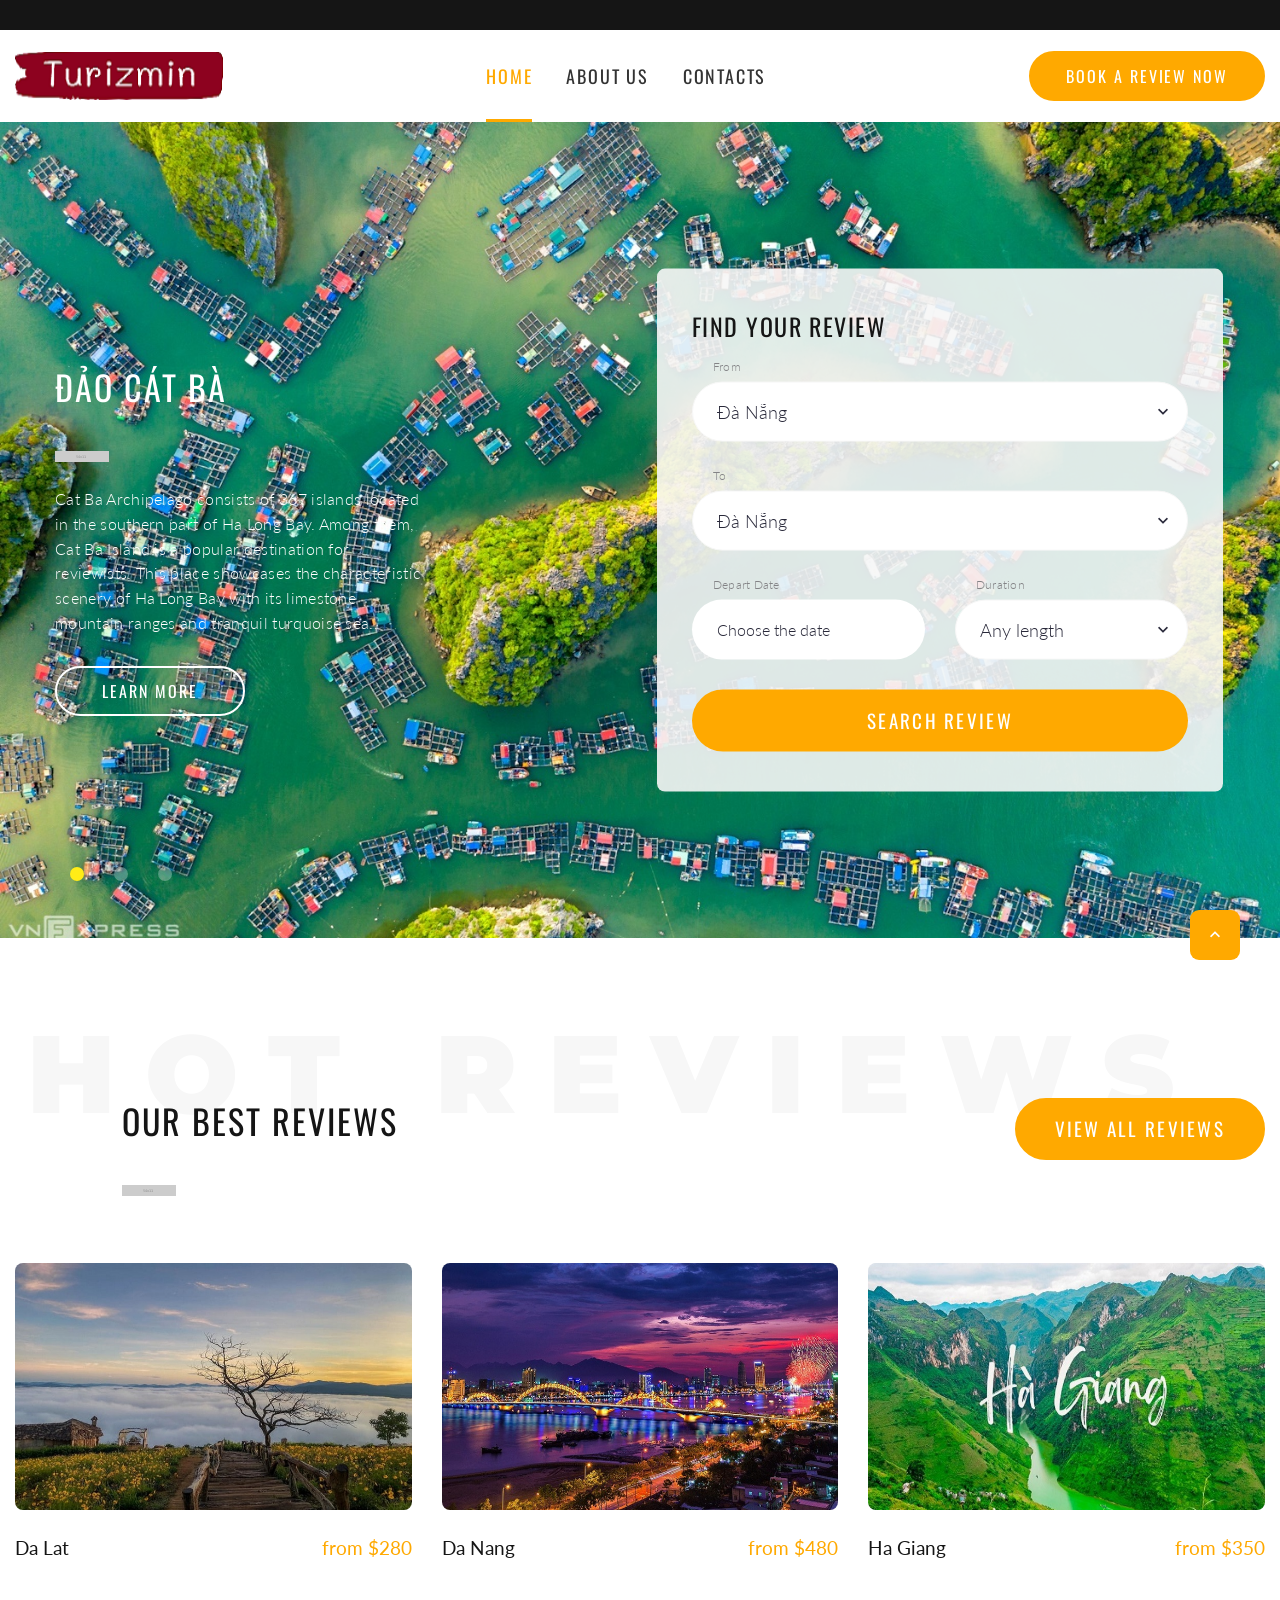
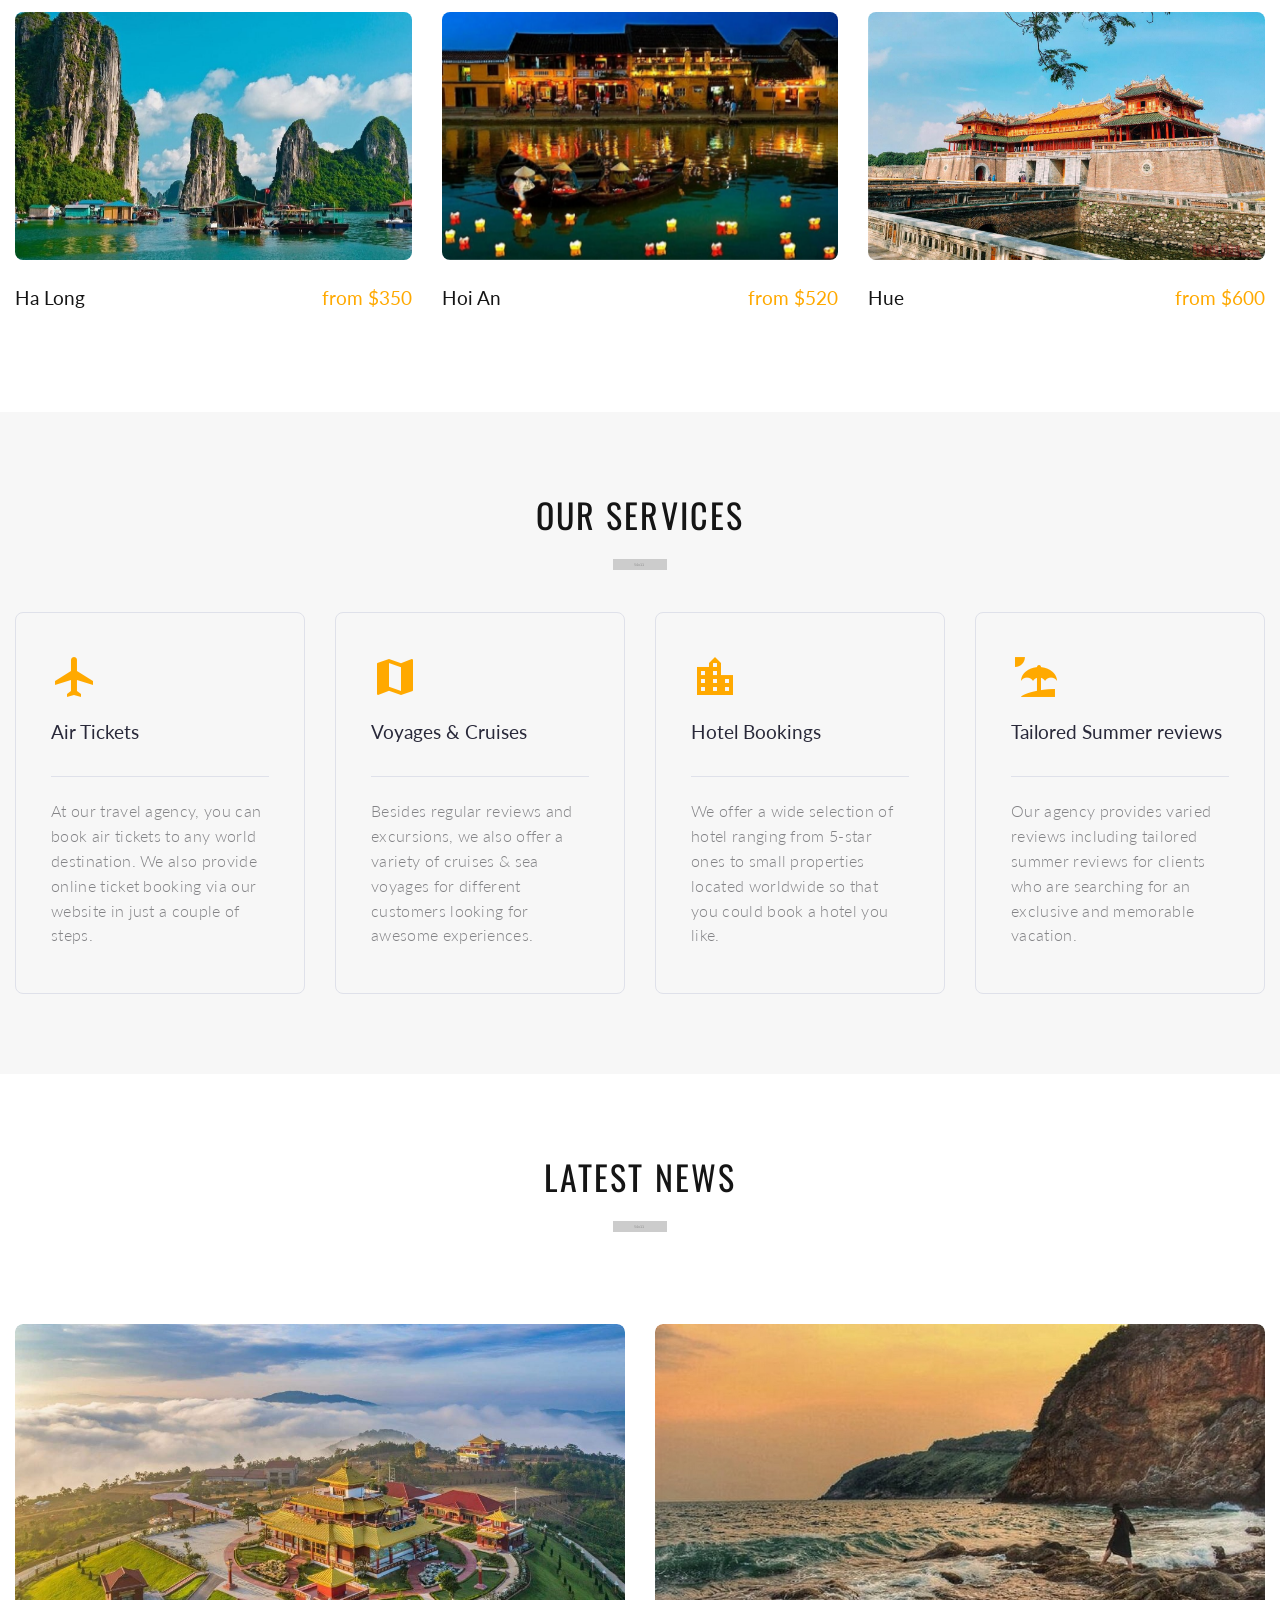
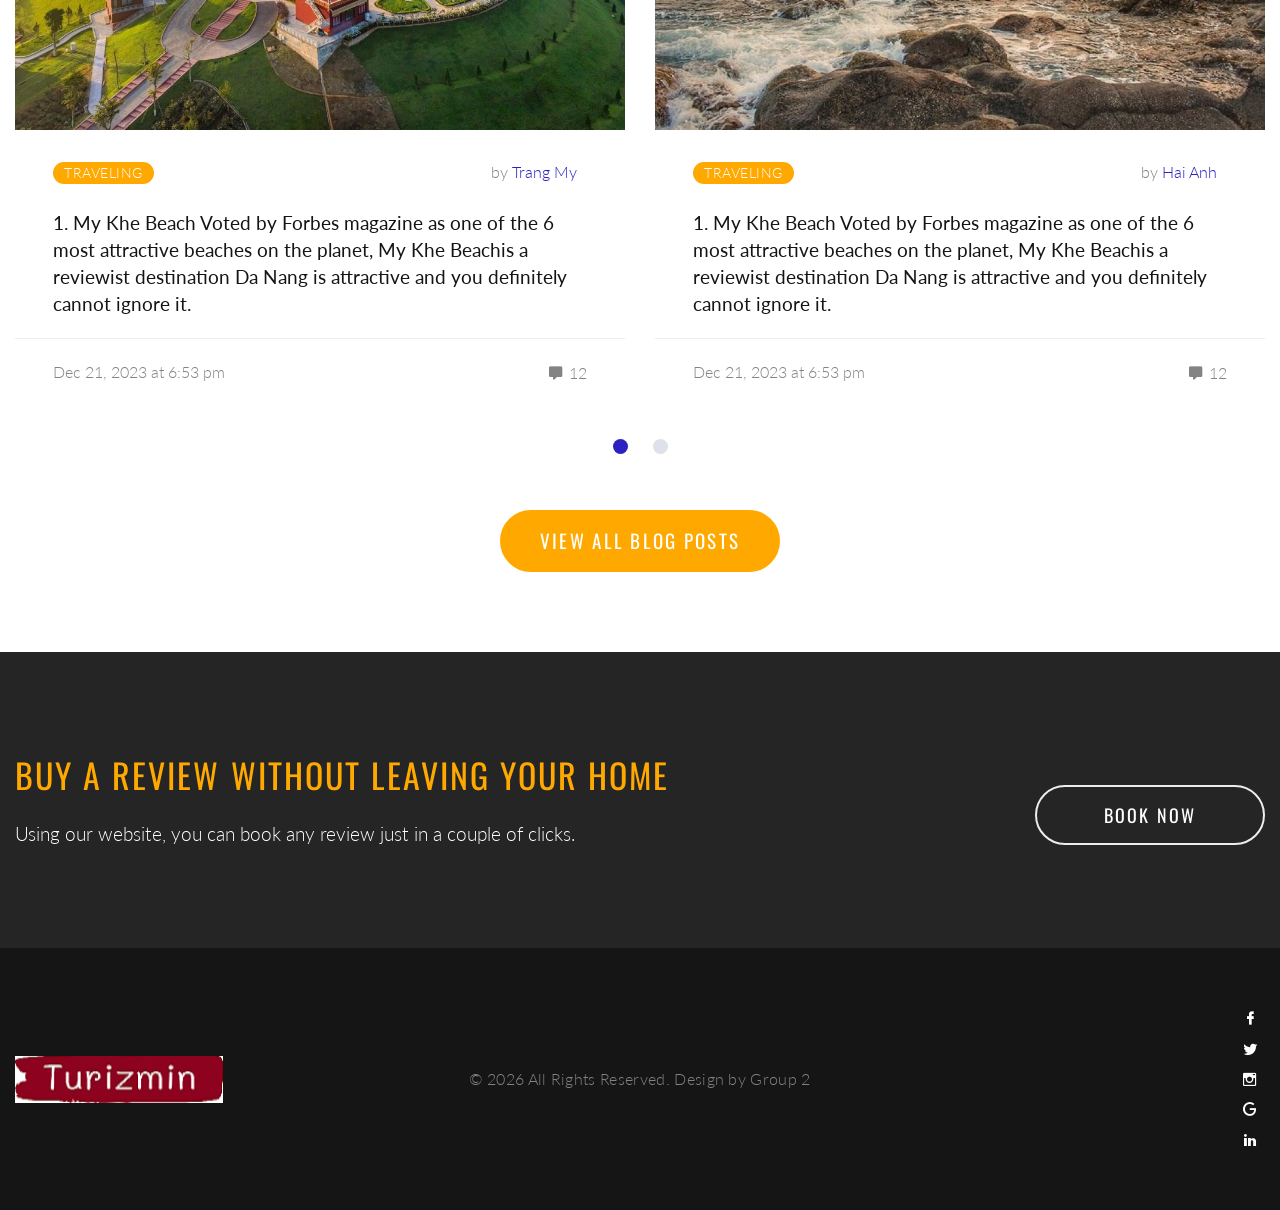
==== index.html @ cf773761 "first commit" ====
<!DOCTYPE html>
<html class="wide wow-animation" lang="en"> 
  <head>
    <!-- Site Title-->
    <title>Home</title>
    <meta name="format-detection" content="telephone=no">
    <meta name="viewport" content="width=device-width, height=device-height, initial-scale=1.0">
    <meta http-equiv="X-UA-Compatible" content="IE=edge">
    <meta charset="utf-8">
    <link rel="icon" href="images/favicon.ico" type="image/x-icon">
    <!-- Stylesheets -->
    <link rel="stylesheet" type="text/css" href="//fonts.googleapis.com/css?family=Oswald:200,400%7CLato:300,400,300italic,700%7CMontserrat:900">
    <link rel="stylesheet" href="css/bootstrap.css">
    <link rel="stylesheet" href="css/style.css">
    <link rel="stylesheet" href="css/fonts.css">
		<!--[if lt IE 10]>
    <div style="background: #212121; padding: 10px 0; box-shadow: 3px 3px 5px 0 rgba(0,0,0,.3); clear: both; text-align:center; position: relative; z-index:1;"><a href="http://windows.microsoft.com/en-US/internet-explorer/"><img src="images/ie8-panel/warning_bar_0000_us.jpg" border="0" height="42" width="820" alt="You are using an outdated browser. For a faster, safer browsing experience, upgrade for free today."></a></div>
    <script src="js/html5shiv.min.js"> </script>
		<![endif]--> 
  </head>
  <body>
    <!-- Page preloader-->
    <div class="page-loader"> 
      <div class="page-loader-body"> 
        <div class="preloader-wrapper big active"> 
          <div class="spinner-layer spinner-blue"> 
            <div class="circle-clipper left">
              <div class="circle"> </div>
            </div>
            <div class="gap-patch">
              <div class="circle"> </div>
            </div>
            <div class="circle-clipper right">
              <div class="circle"></div>
            </div>
          </div>
          <div class="spinner-layer spinner-red">
            <div class="circle-clipper left">
              <div class="circle"></div>
            </div>
            <div class="gap-patch">
              <div class="circle"> </div>
            </div>
            <div class="circle-clipper right">
              <div class="circle"></div>
            </div>
          </div>
          <div class="spinner-layer spinner-yellow"> 
            <div class="circle-clipper left">
              <div class="circle"></div>
            </div>
            <div class="gap-patch">
              <div class="circle"></div>
            </div>
            <div class="circle-clipper right">
              <div class="circle"> </div>
            </div>
          </div>
          <div class="spinner-layer spinner-green"> 
            <div class="circle-clipper left">
              <div class="circle"></div>
            </div>
            <div class="gap-patch">
              <div class="circle"></div>
            </div>
            <div class="circle-clipper right">
              <div class="circle"></div>
            </div>
          </div>
        </div>
      </div>
    </div>
    <!-- Page-->
      <!-- Page Header-->
      <header class="section page-header">
        <!-- RD Navbar-->
        <div class="rd-navbar-wrap rd-navbar-corporate">
          <nav class="rd-navbar" data-layout="rd-navbar-fixed" data-sm-layout="rd-navbar-fixed" data-md-layout="rd-navbar-fixed" data-md-device-layout="rd-navbar-fixed" data-lg-layout="rd-navbar-fullwidth" data-xl-layout="rd-navbar-static" data-lg-device-layout="rd-navbar-fixed" data-xl-device-layout="rd-navbar-static" data-md-stick-up-offset="130px" data-lg-stick-up-offset="100px" data-stick-up="true" data-sm-stick-up="true" data-md-stick-up="true" data-lg-stick-up="true" data-xl-stick-up="true">
            <div class="rd-navbar-collapse-toggle" data-rd-navbar-toggle=".rd-navbar-collapse"><span></span></div>
            <div class="rd-navbar-top-panel rd-navbar-collapse novi-background">
              <div class="rd-navbar-top-panel-inner">
                <ul class="list-inline">    
                  <li class="box-inline list-inline-item"><span class="icon novi-icon icon-md-smaller icon-secondary mdi mdi-phone"></span>
                    <ul class="list-comma">
                      <li><a href="tel:#">0987654321</a></li>
                      <li><a href="tel:#">0987654321</a></li>
                    </ul>
                  </li>
                  <li class="box-inline list-inline-item"><span class="icon novi-icon icon-md-smaller icon-secondary mdi mdi-map-marker"></span><a href="#">Viet Nam</a></li>
                  <li class="box-inline list-inline-item"><span class="icon novi-icon icon-md-smaller icon-secondary mdi mdi-email"></span><a href="#">abc123@gmail.com</a></li>
                </ul>
                <ul class="list-inline">
                  <li class="list-inline-item"><a class="icon novi-icon icon-sm-bigger icon-gray-1 mdi mdi-facebook" href="#"></a></li>
                  <li class="list-inline-item"><a class="icon novi-icon icon-sm-bigger icon-gray-1 mdi mdi-twitter" href="#"></a></li>
                  <li class="list-inline-item"><a class="icon novi-icon icon-sm-bigger icon-gray-1 mdi mdi-instagram" href="#"></a></li>
                  <li class="list-inline-item"><a class="icon novi-icon icon-sm-bigger icon-gray-1 mdi mdi-google-plus" href="#"></a></li>
                  <li class="list-inline-item"><a class="icon novi-icon icon-sm-bigger icon-gray-1 mdi mdi-linkedin" href="#"></a></li>
                </ul>
              </div>
            </div>
            <div class="rd-navbar-inner">
              <!-- RD Navbar Panel-->
              <div class="rd-navbar-panel">
                <!-- RD Navbar Toggle-->
                <button class="rd-navbar-toggle" data-rd-navbar-toggle=".rd-navbar-nav-wrap"><span></span></button>
                <!-- RD Navbar Brand-->
                <div class="rd-navbar-brand"><a class="brand-name" href="index.html"><img class="logo-default" src="images/logo-default-208x46.png" alt="" width="208" height="46"/><img class="logo-inverse" src="images/logo-inverse-208x46.png" alt="" width="208" height="46"/></a></div>
              </div>
              <div class="rd-navbar-aside-center">
                <div class="rd-navbar-nav-wrap">
                  <!-- RD Navbar Nav-->
                  <ul class="rd-navbar-nav">
                    <li class="active"><a href="index.html">Home</a>
                    </li>
                    <li><a href="about-us.html">About Us</a>
                    </li>
                    <li><a href="contacts.html">Contacts</a>
                    </li>
                  </ul>
                </div>
              </div>
              <div class="rd-navbar-aside-right"><a class="button button-sm button-secondary button-nina" href="#">Book a review now</a></div>
            </div>
          </nav>
        </div>
      </header>
      <section class="section">
        <div class="swiper-form-wrap">
          <!-- Swiper-->
          <div class="swiper-container swiper-slider swiper-slider_height-1 swiper-align-left swiper-align-left-custom context-dark bg-gray-darker" data-loop="false" data-autoplay="5500" data-simulate-touch="false" data-slide-effect="fade">
            <div class="swiper-wrapper">
              <div class="swiper-slide" data-slide-bg="images/catba-slide-1.jpg">
                <div class="swiper-slide-caption">
                  <div class="container container-bigger swiper-main-section">
                    <div class="row row-fix justify-content-sm-center justify-content-md-start">
                      <div class="col-md-6 col-lg-5 col-xl-4 col-xxl-5">
                        <h3>Đảo Cát Bà</h3>
                        <div class="divider divider-decorate"></div>
                        <p class="text-spacing-sm">Cat Ba Archipelago consists of 367 islands located in the southern part of Ha Long Bay. Among them, Cat Ba Island is a popular destination for reviewists. This place showcases the characteristic scenery of Ha Long Bay with its limestone mountain ranges and tranquil turquoise sea..</p><a class="button button-default-outline button-nina button-sm" href="#">learn more</a>
                      </div>
                    </div>
                  </div>
                </div>
              </div>
              <div class="swiper-slide" data-slide-bg="images/catba-slide-2.jpg">
                <div class="swiper-slide-caption">
                  <div class="container container-bigger swiper-main-section">
                    <div class="row row-fix justify-content-sm-center justify-content-md-start">
                      <div class="col-md-6 col-lg-5 col-xl-4 col-xxl-5">
                        <h3>Which season is beautiful in Cat Ba?</h3>
                        <div class="divider divider-decorate"></div>
                        <p class="text-spacing-sm">Summer is the ideal time to visit Cat Ba. From April to October, the weather is cool, suitable for relaxation and beach activities. The peak season is from May to July.</p><a class="button button-default-outline button-nina button-sm" href="#">learn more</a>
                      </div>
                    </div>
                  </div>
                </div>
              </div>
              <div class="swiper-slide" data-slide-bg="images/catba-slide-3.jpg">
                <div class="swiper-slide-caption">
                  <div class="container container-bigger swiper-main-section">
                    <div class="row row-fix justify-content-sm-center justify-content-md-start">
                      <div class="col-md-6 col-lg-5 col-xl-4 col-xxl-5">
                        <h3>Lan Ha Bay</h3>
                        <div class="divider divider-decorate"></div>
                        <p class="text-spacing-sm">Located to the east, Lan Ha Bay is a member of the Most Beautiful Bays in the World Club (MBBW). It features calm and blue waters.At Cai Beo Pier, reviewists can purchase sightseeing tickets for 30,000 VND per person and then take a boat or canoe to Lan Ha Bay. The rental prices for private boats are 2.2-3.8 million VND for 2.5-4 hours and 5.7 million VND for 6 hours, accommodating up to 25 people. Motorized canoes are available for 500,000 - 1 million VND, accommodating 5 - 10 people.
                          </p><a class="button button-default-outline button-nina button-sm" href="#">learn more</a>
                      </div>
                    </div>
                  </div>
                </div>
              </div>
            </div>
            <!-- Swiper controls-->
            <div class="swiper-pagination-wrap">
              <div class="container container-bigger">
                <div class="row">
                  <div class="col-sm-12">
                    <div class="swiper-pagination"></div>
                  </div>
                </div>
              </div>
            </div>
          </div>
          <div class="container container-bigger form-request-wrap form-request-wrap-modern">
            <div class="row row-fix justify-content-sm-center justify-content-lg-end">
              <div class="col-lg-6 col-xxl-5">
                <div class="form-request form-request-modern bg-gray-lighter novi-background">
                  <h4>Find your review</h4>
                  <!-- RD Mailform-->
                  <form class="rd-mailform form-fix">
                    <div class="row row-20 row-fix">
                      <div class="col-sm-12">
                        <label class="form-label-outside">From</label>
                        <div class="form-wrap form-wrap-inline">
                          <select class="form-input select-filter" data-placeholder="All" data-minimum-results-for-search="Infinity" name="city">
                            <option value="1">Đà Nẵng</option>
                            <option value="2">Đà Lạt</option>
                            <option value="3">Hà Giang</option>
                            <option value="4">Hạ Long</option>
                            <option value="5">Hội An</option>
                            <option value="6">Huế</option>
                            <option value="7">Nha Trang</option>
                            <option value="8">Phú Quốc</option>
                            <option value="9">Phú Qúy</option>
                            <option value="10">Quy Nhơn</option>
                            <option value="11">Sa Pa</option>
                          </select>
                        </div>
                      </div>
                      <div class="col-sm-12">
                        <label class="form-label-outside">To</label>
                        <div class="form-wrap form-wrap-inline">
                          <select class="form-input select-filter" data-placeholder="All" data-minimum-results-for-search="Infinity" name="city">
                            <option value="1">Đà Nẵng</option>
                            <option value="2">Đà Lạt</option>
                            <option value="3">Hà Giang</option>
                            <option value="4">Hạ Long</option>
                            <option value="5">Hội An</option>
                            <option value="6">Huế</option>
                            <option value="7">Nha Trang</option>
                            <option value="8">Phú Quốc</option>
                            <option value="9">Phú Qúy</option>
                            <option value="10">Quy Nhơn</option>
                            <option value="11">Sa Pa</option>
                          </select>
                        </div>
                      </div>
                      <div class="col-sm-12 col-lg-6">
                        <label class="form-label-outside">Depart Date</label>
                        <div class="form-wrap form-wrap-validation">
                          <!-- Select -->
                          <input class="form-input" id="dateForm" name="date" type="text" data-time-picker="date">
                          <label class="form-label" for="dateForm">Choose the date</label>
                        </div>
                      </div>
                      <div class="col-sm-12 col-lg-6">
                        <label class="form-label-outside">Duration</label>
                        <div class="form-wrap form-wrap-validation">
                          <!-- Select 2-->
                          <select class="form-input select-filter" data-placeholder="All" data-minimum-results-for-search="Infinity" name="city">
                            <option value="1">Any length</option>
                            <option value="2">2000 words</option>
                            <option value="3">3000 words</option>
                            <option value="4">4000 words</option>
                          </select>
                        </div>
                      </div>
                     
                    </div>
                    <div class="form-wrap form-button">
                      <button class="button button-block button-secondary" type="submit">search review</button>
                    </div>
                  </form>
                </div>
              </div>
            </div>
          </div>
        </div>
      </section>

      <section class="section section-variant-1 bg-default novi-background bg-cover"> 
        <div class="container container-wide">
          <div class="row row-fix justify-content-xl-end row-30 text-center text-xl-left">
            <div class="col-xl-8">
              <div class="parallax-text-wrap">
                <h3>Our Best reviews</h3><span class="parallax-text">Hot reviews</span>
              </div>
              <hr class="divider divider-decorate">
            </div>
            <div class="col-xl-3 text-xl-right"><a class="button button-secondary button-nina" href="#">view all reviews</a></div>
          </div>
          <div class="row row-50">
            <div class="col-md-6 col-xl-4">
              <article class="event-default-wrap">
                <div class="event-default">
                  <figure class="event-default-image"><img src="images/dalat.jpg" alt="" width="570" height="370"/>
                  </figure>
                  <div class="event-default-caption"><a class="button button-xs button-secondary button-nina" href="dalat.html">learn more</a></div>
                </div>
                <div class="event-default-inner">
                  <h5><a class="event-default-title" href="dalat.html">Da Lat</a></h5><span class="heading-5">from $280</span>
                </div>
              </article>
            </div>
            <div class="col-md-6 col-xl-4">
              <article class="event-default-wrap">
                <div class="event-default">
                  <figure class="event-default-image"><img src="images/danang.jpg" alt="" width="570" height="370"/>
                  </figure>
                  <div class="event-default-caption"><a class="button button-xs button-secondary button-nina" href="danang.html">learn more</a></div>
                </div>
                <div class="event-default-inner">
                  <h5><a class="event-default-title" href="#">Da Nang</a></h5><span class="heading-5">from $480</span>
                </div>
              </article>
            </div>
            <div class="col-md-6 col-xl-4">
              <article class="event-default-wrap">
                <div class="event-default">
                  <figure class="event-default-image"><img src="images/hagiang.jpg" alt="" width="570" height="370"/>
                  </figure>
                  <div class="event-default-caption"><a class="button button-xs button-secondary button-nina" href="hagiang.html">learn more</a></div>
                </div>
                <div class="event-default-inner">
                  <h5><a class="event-default-title" href="#">Ha Giang</a></h5><span class="heading-5">from $350</span>
                </div>
              </article>
            </div>
            <div class="col-md-6 col-xl-4">
              <article class="event-default-wrap">
                <div class="event-default">
                  <figure class="event-default-image"><img src="images/halong.jpg" alt="" width="570" height="370"/>
                  </figure>
                  <div class="event-default-caption"><a class="button button-xs button-secondary button-nina" href="halong.html">learn more</a></div>
                </div>
                <div class="event-default-inner">
                  <h5><a class="event-default-title" href="#">Ha Long</a></h5><span class="heading-5">from $350</span>
                </div>
              </article>
            </div>
            <div class="col-md-6 col-xl-4">
              <article class="event-default-wrap">
                <div class="event-default">
                  <figure class="event-default-image"><img src="images/hoian.jpg" alt="" width="570" height="370"/>
                  </figure>
                  <div class="event-default-caption"><a class="button button-xs button-secondary button-nina" href="hoian.html">learn more</a></div>
                </div>
                <div class="event-default-inner">
                  <h5><a class="event-default-title" href="#">Hoi An</a></h5><span class="heading-5">from $520</span>
                </div>
              </article>
            </div>
            <div class="col-md-6 col-xl-4">
              <article class="event-default-wrap">
                <div class="event-default">
                  <figure class="event-default-image"><img src="images/hue.jpg" alt="" width="570" height="370"/>
                  </figure>
                  <div class="event-default-caption"><a class="button button-xs button-secondary button-nina" href="hue.html">learn more</a></div>
                </div>
                <div class="event-default-inner">
                  <h5><a class="event-default-title" href="#">Hue</a></h5><span class="heading-5">from $600</span>
                </div>
              </article>
            </div>
          </div>
        </div>
      </section>

      <!-- our advantages-->
      <section class="section section-lg bg-gray-lighter novi-background bg-cover text-center">
        <div class="container container-wide">
          <h3>our services</h3>
          <div class="divider divider-decorate"></div>
          <div class="row row-50 justify-content-sm-center text-left">
            <div class="col-sm-10 col-md-6 col-xl-3">
              <article class="box-minimal box-minimal-border">
                <div class="box-minimal-icon novi-icon mdi mdi-airplane"></div>
                <p class="big box-minimal-title">Air Tickets</p>
                <hr>
                <div class="box-minimal-text text-spacing-sm">At our travel agency, you can book air tickets to any world destination. We also provide online ticket booking via our website in just a couple of steps.</div>
              </article>
            </div>
            <div class="col-sm-10 col-md-6 col-xl-3">
              <article class="box-minimal box-minimal-border">
                <div class="box-minimal-icon novi-icon mdi mdi-map"></div>
                <p class="big box-minimal-title">Voyages & Cruises</p>
                <hr>
                <div class="box-minimal-text text-spacing-sm">Besides regular reviews and excursions, we also offer a variety of cruises & sea voyages for different customers looking for awesome experiences.</div>
              </article>
            </div>
            <div class="col-sm-10 col-md-6 col-xl-3">
              <article class="box-minimal box-minimal-border">
                <div class="box-minimal-icon novi-icon mdi mdi-city"></div>
                <p class="big box-minimal-title">Hotel Bookings</p>
                <hr>
                <div class="box-minimal-text text-spacing-sm">We offer a wide selection of hotel ranging from 5-star ones to small properties located worldwide so that you could book a hotel you like.</div>
              </article>
            </div>
            <div class="col-sm-10 col-md-6 col-xl-3">
              <article class="box-minimal box-minimal-border">
                <div class="box-minimal-icon novi-icon mdi mdi-beach"></div>
                <p class="big box-minimal-title">Tailored Summer reviews</p>
                <hr>
                <div class="box-minimal-text text-spacing-sm">Our agency provides varied reviews including tailored summer reviews for clients who are searching for an exclusive and memorable vacation.</div>
              </article>
            </div>
          </div>
        </div>
      </section>

      <!-- Tips & tricks-->
      <section class="section section-lg novi-background bg-cover bg-default text-center">
        <div class="container-wide">
          <div class="row row-50">
            <div class="col-sm-12">
              <h3>Latest News</h3>
              <div class="divider divider-decorate"></div>
              <!-- Owl Carousel-->
              <div class="owl-carousel owl-carousel-team owl-carousel-inset" data-items="1" data-md-items="2" data-xl-items="3" data-stage-padding="15" data-loop="true" data-margin="30" data-mouse-drag="false" data-dots="true" data-autoplay="true">
                <article class="post-blog"><a class="post-blog-image" href="#"><img src="images/dalat1.jpg" alt="" width="570" height="415"/></a>
                  <div class="post-blog-caption">
                    <div class="post-blog-caption-header">
                      <ul class="post-blog-tags">
                        <li><a class="button-tags" href="#">Traveling</a></li>
                      </ul>
                      <ul class="post-blog-meta">
                        <li><span>by</span>&nbsp;<a href="#">Trang My</a></li>
                      </ul>
                    </div>
                    <div class="post-blog-caption-body">
                      <h5><a class="post-blog-title" href="#">1.	My Khe Beach
                        Voted by Forbes magazine as one of the 6 most attractive beaches on the planet, My Khe Beachis a reviewist destination Da Nang is attractive and you definitely cannot ignore it.</a></h5>
                    </div>
                    <div class="post-blog-caption-footer">
                      <time datetime="2023">Dec 21, 2023 at 6:53 pm</time><a class="post-comment" href="#"><span class="icon novi-icon icon-md-middle icon-gray-1 mdi mdi-comment"></span><span>12</span></a>
                    </div>
                  </div>
                </article>
                <article class="post-blog"><a class="post-blog-image" href="#"><img src="images/danang1.jpg" alt="" width="570" height="415"/></a>
                  <div class="post-blog-caption">
                    <div class="post-blog-caption-header">
                      <ul class="post-blog-tags">
                        <li><a class="button-tags" href="#">Traveling</a></li>
                      </ul>
                      <ul class="post-blog-meta">
                        <li><span>by</span>&nbsp;<a href="#">Hai Anh</a></li>
                      </ul>
                    </div>
                    <div class="post-blog-caption-body">
                      <h5><a class="post-blog-title" href="#"></a>1.	My Khe Beach
                        Voted by Forbes magazine as one of the 6 most attractive beaches on the planet, My Khe Beachis a reviewist destination Da Nang is attractive and you definitely cannot ignore it. 
                        </h5>
                    </div>
                    <div class="post-blog-caption-footer">
                      <time datetime="2023">Dec 21, 2023 at 6:53 pm</time><a class="post-comment" href="#"><span class="icon novi-icon icon-md-middle icon-gray-1 mdi mdi-comment"></span><span>12</span></a>
                    </div>
                  </div>
                </article>
                <article class="post-blog"><a class="post-blog-image" href="#"><img src="images/hagiang1.jpg" alt="" width="570" height="415"/></a>
                  <div class="post-blog-caption">
                    <div class="post-blog-caption-header">
                      <ul class="post-blog-tags">
                        <li><a class="button-tags" href="#">Traveling</a></li>
                      </ul>
                      <ul class="post-blog-meta">
                        <li><span>by</span>&nbsp;<a href="#">Phuong Thao</a></li>
                      </ul>
                    </div>
                    <div class="post-blog-caption-body">
                      <h5><a class="post-blog-title" href="#">Trekking opportunities are plentiful in Ha Giang. The Quan Ba Pass holds a lookout that lives up to its name: Heaven’s Gate. Quan Ba is also the gateway to the lofty limestone peaks and rock-strewn fields of Dong Van Karst Plateau Geopark.</a></h5>
                    </div>
                    <div class="post-blog-caption-footer">
                      <time datetime="2023">Dec 21, 2023 at 6:53 pm</time><a class="post-comment" href="#"><span class="icon novi-icon icon-md-middle icon-gray-1 mdi mdi-comment"></span><span>12</span></a>
                    </div>
                  </div>
                </article>
              </div>
            </div>
            <div class="col-12"><a class="button button-secondary button-nina button-offset-lg" href="#">view all blog posts</a></div>
          </div>
        </div>
      </section>

    

      <section class="section section-md text-center text-md-left bg-gray-700 novi-background bg-cover">
        <div class="container container-wide">
          <div class="row row-fix row-50 justify-content-sm-center">
            <div class="col-xxl-8">
              <div class="box-cta box-cta-inline">
                <div class="box-cta-inner">
                  <h3 class="box-cta-title">Buy a review without leaving your home</h3>
                  <p>Using our website, you can book any review just in a couple of clicks.</p>
                </div>
                <div class="box-cta-inner"><a class="button button-secondary button-nina" href="#">Book Now</a></div>
              </div>
            </div>
          </div>
        </div>
      </section>
      <!-- Footer Minimal-->
      <footer class="section page-footer page-footer-minimal novi-background bg-cover text-center bg-gray-darker">
        <div class="container container-wide">
          <div class="row row-fix justify-content-sm-center align-items-md-center row-30">
            <div class="col-md-10 col-lg-7 col-xl-4 text-xl-left"><a href="index.html"><img class="inverse-logo" src="images/logo-inverse-208x46.png" alt="" width="208" height="46"/></a></div>
            <div class="col-md-10 col-lg-7 col-xl-4">
              <p class="right">&#169;&nbsp;<span class="copyright-year"></span> All Rights Reserved. Design&nbsp;by&nbsp;<a href="#">Group 2</a></p>
            </div>
            <div class="col-md-10 col-lg-7 col-xl-4 text-xl-right">
              <ul class="group-xs group-middle"> 
                <li><a class="icon novi-icon icon-md-middle icon-circle icon-secondary-5-filled mdi mdi-facebook" href="#"></a></li>
                <li><a class="icon novi-icon icon-md-middle icon-circle icon-secondary-5-filled mdi mdi-twitter" href="#"></a></li>
                <li><a class="icon novi-icon icon-md-middle icon-circle icon-secondary-5-filled mdi mdi-instagram" href="#"></a></li>
                <li><a class="icon novi-icon icon-md-middle icon-circle icon-secondary-5-filled mdi mdi-google" href="#"></a></li>
                <li><a class="icon novi-icon icon-md-middle icon-circle icon-secondary-5-filled mdi mdi-linkedin" href="#"></a></li>
              </ul>
            </div>
          </div>
        </div>
      </footer>
    </div>
    <!-- Global Mailform Output-->
    <div class="snackbars" id="form-output-global"> </div>
    <!-- Javascript-->
    <script src="js/core.min.js"></script>
    <script src="js/script.js"></script>
    <!-- coded by barber-->
  </body>
</html>
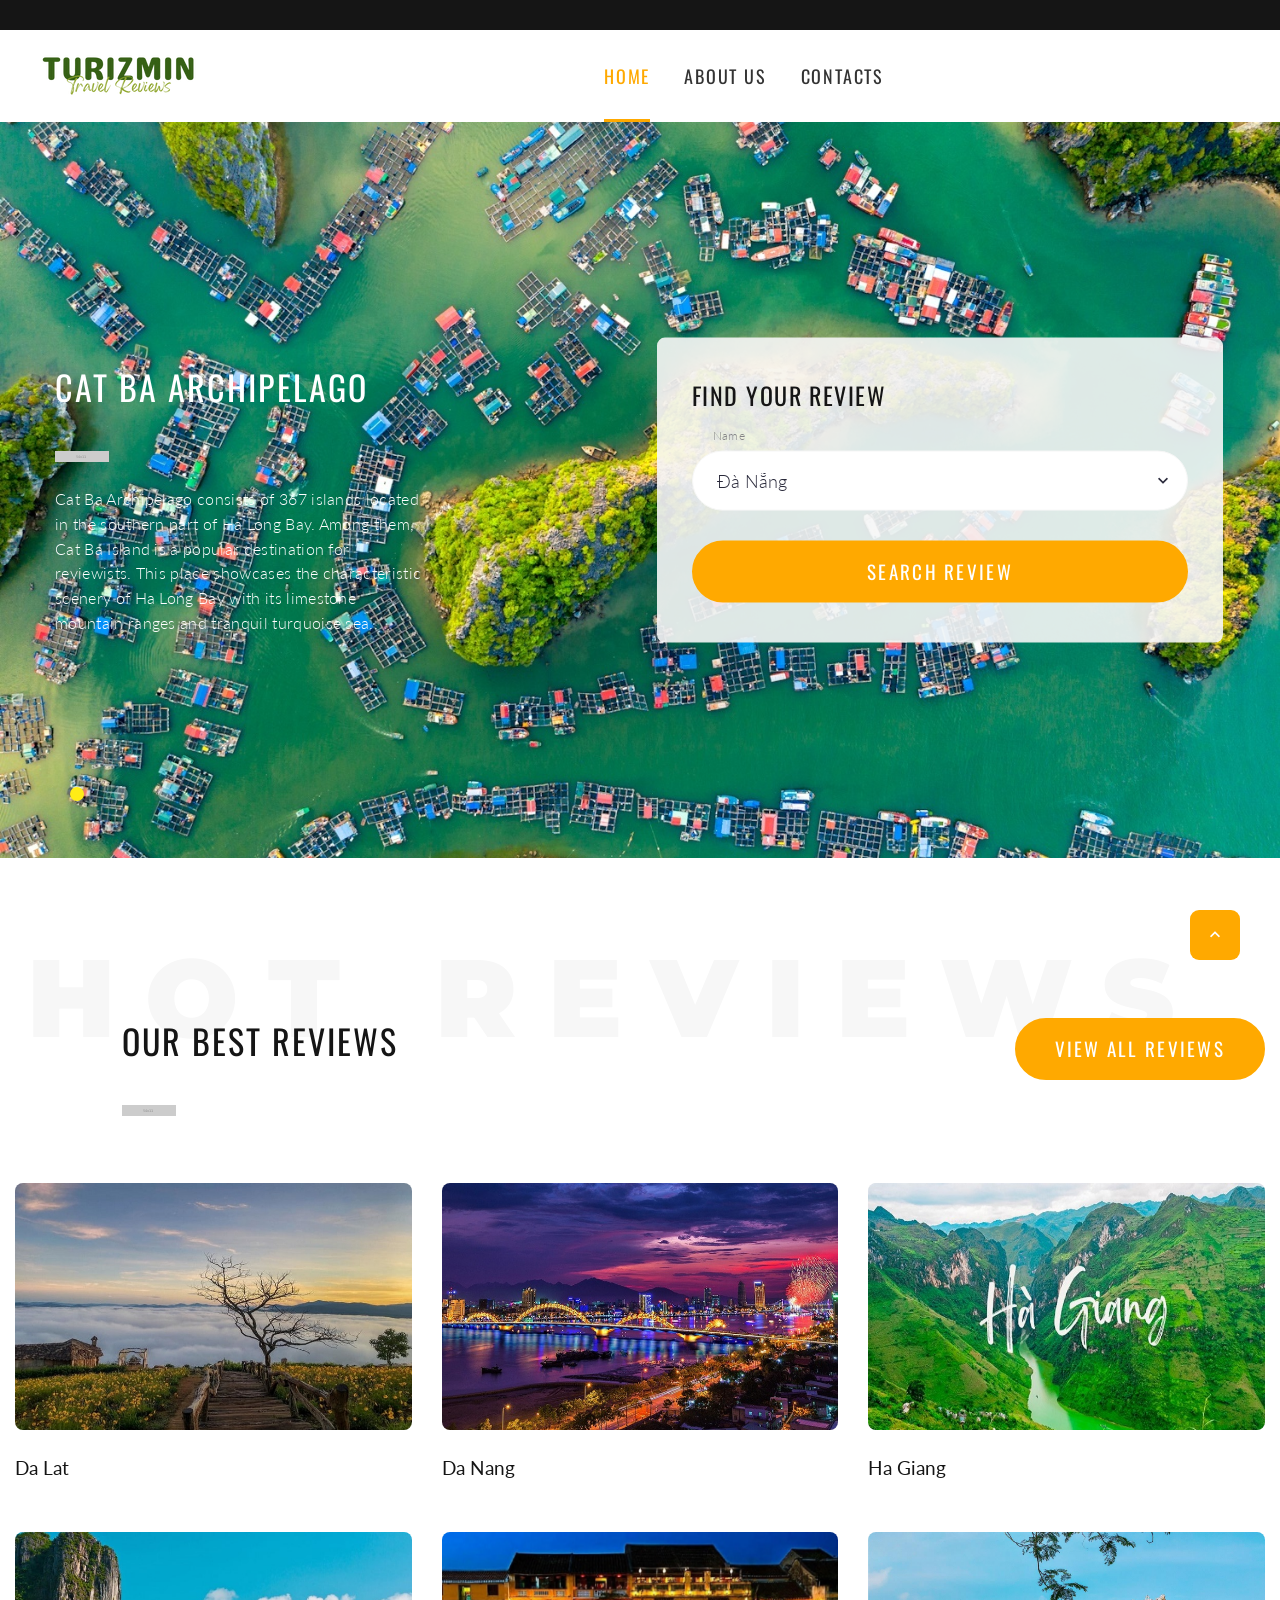
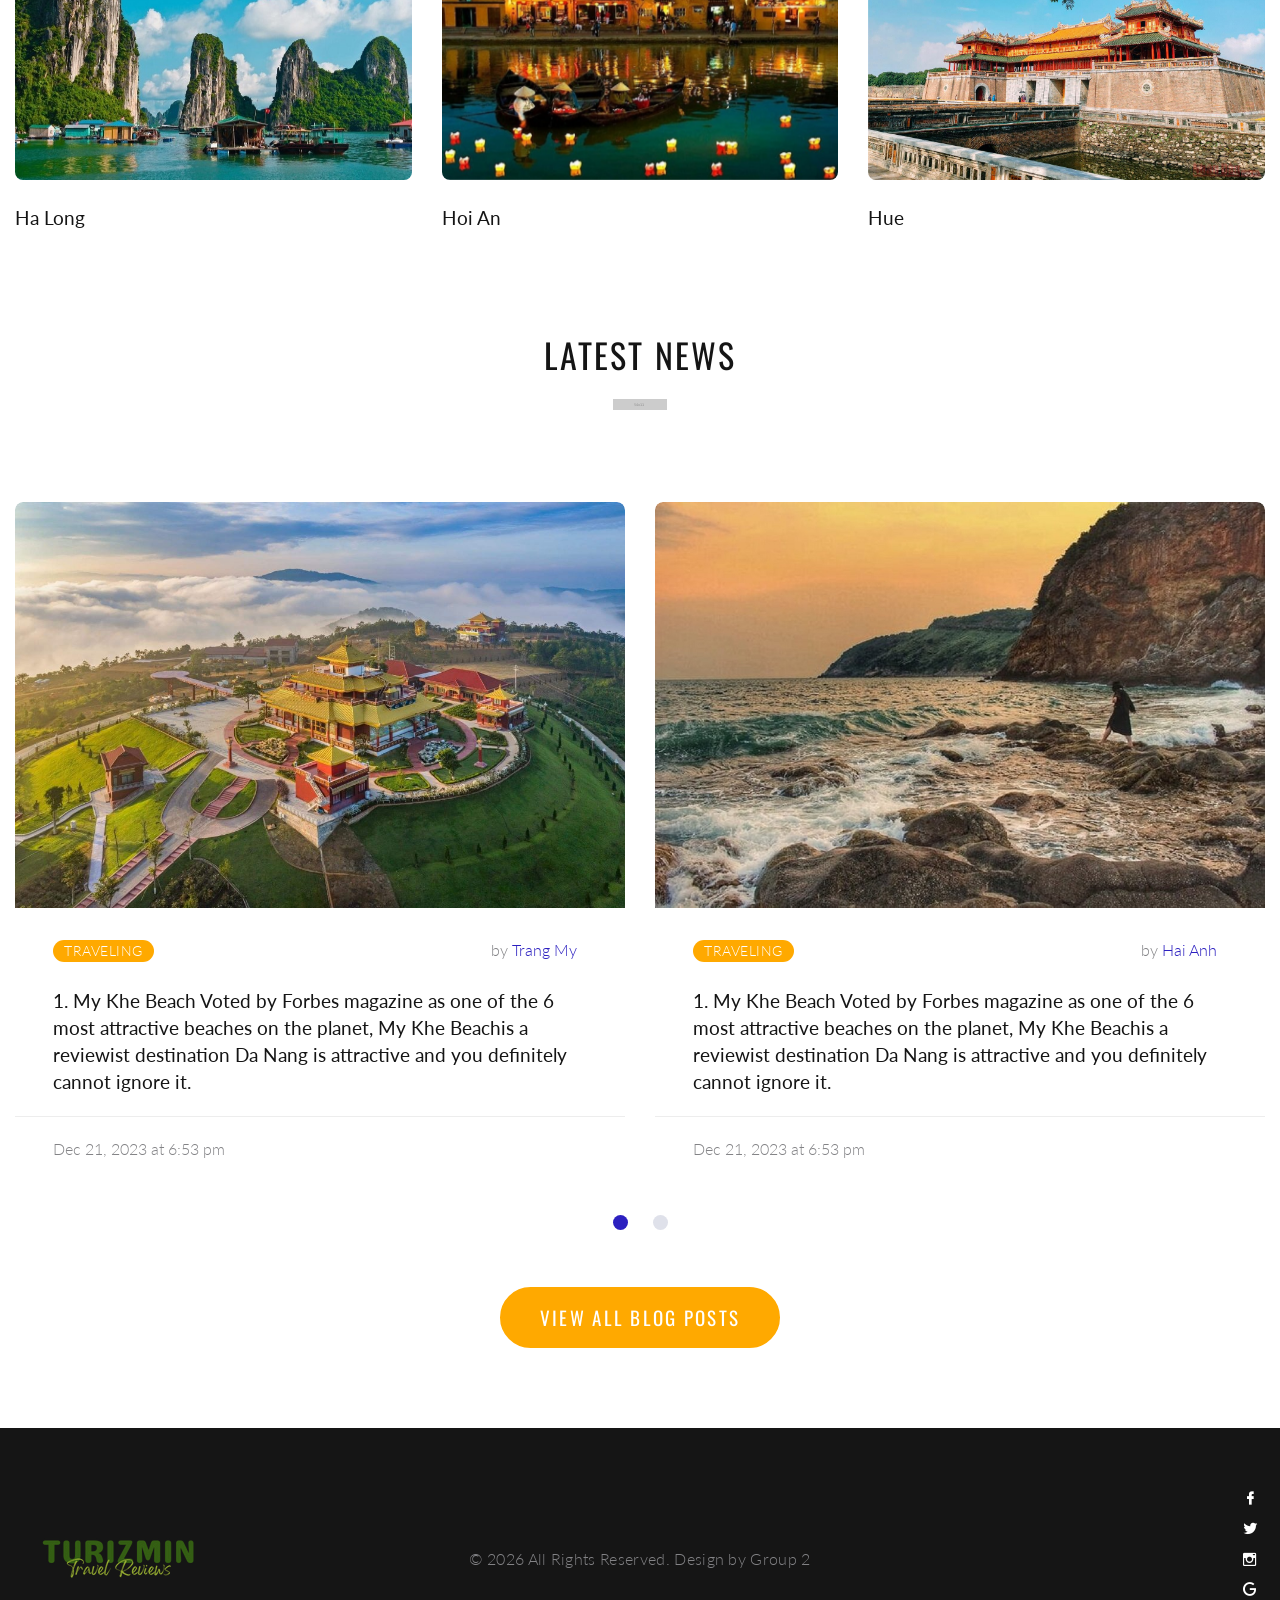
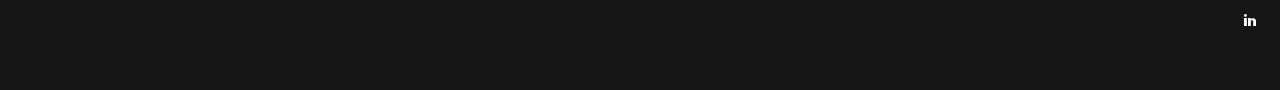
==== commit 9894689c: "Create README.md" ====
--- a/index.html
+++ b/index.html
@@ -119,7 +119,7 @@
                   </ul>
                 </div>
               </div>
-              <div class="rd-navbar-aside-right"><a class="button button-sm button-secondary button-nina" href="#">Book a review now</a></div>
+              <div class="rd-navbar-aside-right">
             </div>
           </nav>
         </div>
@@ -134,9 +134,9 @@
                   <div class="container container-bigger swiper-main-section">
                     <div class="row row-fix justify-content-sm-center justify-content-md-start">
                       <div class="col-md-6 col-lg-5 col-xl-4 col-xxl-5">
-                        <h3>Đảo Cát Bà</h3>
+                        <h3>Cat Ba Archipelago</h3>
                         <div class="divider divider-decorate"></div>
-                        <p class="text-spacing-sm">Cat Ba Archipelago consists of 367 islands located in the southern part of Ha Long Bay. Among them, Cat Ba Island is a popular destination for reviewists. This place showcases the characteristic scenery of Ha Long Bay with its limestone mountain ranges and tranquil turquoise sea..</p><a class="button button-default-outline button-nina button-sm" href="#">learn more</a>
+                        <p class="text-spacing-sm">Cat Ba Archipelago consists of 367 islands located in the southern part of Ha Long Bay. Among them, Cat Ba Island is a popular destination for reviewists. This place showcases the characteristic scenery of Ha Long Bay with its limestone mountain ranges and tranquil turquoise sea..</p>
                       </div>
                     </div>
                   </div>
@@ -149,7 +149,7 @@
                       <div class="col-md-6 col-lg-5 col-xl-4 col-xxl-5">
                         <h3>Which season is beautiful in Cat Ba?</h3>
                         <div class="divider divider-decorate"></div>
-                        <p class="text-spacing-sm">Summer is the ideal time to visit Cat Ba. From April to October, the weather is cool, suitable for relaxation and beach activities. The peak season is from May to July.</p><a class="button button-default-outline button-nina button-sm" href="#">learn more</a>
+                        <p class="text-spacing-sm">Summer is the ideal time to visit Cat Ba. From April to October, the weather is cool, suitable for relaxation and beach activities. The peak season is from May to July.</p>
                       </div>
                     </div>
                   </div>
@@ -163,7 +163,7 @@
                         <h3>Lan Ha Bay</h3>
                         <div class="divider divider-decorate"></div>
                         <p class="text-spacing-sm">Located to the east, Lan Ha Bay is a member of the Most Beautiful Bays in the World Club (MBBW). It features calm and blue waters.At Cai Beo Pier, reviewists can purchase sightseeing tickets for 30,000 VND per person and then take a boat or canoe to Lan Ha Bay. The rental prices for private boats are 2.2-3.8 million VND for 2.5-4 hours and 5.7 million VND for 6 hours, accommodating up to 25 people. Motorized canoes are available for 500,000 - 1 million VND, accommodating 5 - 10 people.
-                          </p><a class="button button-default-outline button-nina button-sm" href="#">learn more</a>
+                          </p>
                       </div>
                     </div>
                   </div>
@@ -190,7 +190,7 @@
                   <form class="rd-mailform form-fix">
                     <div class="row row-20 row-fix">
                       <div class="col-sm-12">
-                        <label class="form-label-outside">From</label>
+                        <label class="form-label-outside">Name</label>
                         <div class="form-wrap form-wrap-inline">
                           <select class="form-input select-filter" data-placeholder="All" data-minimum-results-for-search="Infinity" name="city">
                             <option value="1">Đà Nẵng</option>
@@ -207,45 +207,6 @@
                           </select>
                         </div>
                       </div>
-                      <div class="col-sm-12">
-                        <label class="form-label-outside">To</label>
-                        <div class="form-wrap form-wrap-inline">
-                          <select class="form-input select-filter" data-placeholder="All" data-minimum-results-for-search="Infinity" name="city">
-                            <option value="1">Đà Nẵng</option>
-                            <option value="2">Đà Lạt</option>
-                            <option value="3">Hà Giang</option>
-                            <option value="4">Hạ Long</option>
-                            <option value="5">Hội An</option>
-                            <option value="6">Huế</option>
-                            <option value="7">Nha Trang</option>
-                            <option value="8">Phú Quốc</option>
-                            <option value="9">Phú Qúy</option>
-                            <option value="10">Quy Nhơn</option>
-                            <option value="11">Sa Pa</option>
-                          </select>
-                        </div>
-                      </div>
-                      <div class="col-sm-12 col-lg-6">
-                        <label class="form-label-outside">Depart Date</label>
-                        <div class="form-wrap form-wrap-validation">
-                          <!-- Select -->
-                          <input class="form-input" id="dateForm" name="date" type="text" data-time-picker="date">
-                          <label class="form-label" for="dateForm">Choose the date</label>
-                        </div>
-                      </div>
-                      <div class="col-sm-12 col-lg-6">
-                        <label class="form-label-outside">Duration</label>
-                        <div class="form-wrap form-wrap-validation">
-                          <!-- Select 2-->
-                          <select class="form-input select-filter" data-placeholder="All" data-minimum-results-for-search="Infinity" name="city">
-                            <option value="1">Any length</option>
-                            <option value="2">2000 words</option>
-                            <option value="3">3000 words</option>
-                            <option value="4">4000 words</option>
-                          </select>
-                        </div>
-                      </div>
-                     
                     </div>
                     <div class="form-wrap form-button">
                       <button class="button button-block button-secondary" type="submit">search review</button>
@@ -275,10 +236,10 @@
                 <div class="event-default">
                   <figure class="event-default-image"><img src="images/dalat.jpg" alt="" width="570" height="370"/>
                   </figure>
-                  <div class="event-default-caption"><a class="button button-xs button-secondary button-nina" href="dalat.html">learn more</a></div>
-                </div>
-                <div class="event-default-inner">
-                  <h5><a class="event-default-title" href="dalat.html">Da Lat</a></h5><span class="heading-5">from $280</span>
+                  <div class="event-default-caption"><a class="button button-xs button-secondary button-nina" href="dalat.html">more information</a></div>
+                </div>
+                <div class="event-default-inner">
+                  <h5><a class="event-default-title" href="dalat.html">Da Lat</a></h5>
                 </div>
               </article>
             </div>
@@ -287,10 +248,10 @@
                 <div class="event-default">
                   <figure class="event-default-image"><img src="images/danang.jpg" alt="" width="570" height="370"/>
                   </figure>
-                  <div class="event-default-caption"><a class="button button-xs button-secondary button-nina" href="danang.html">learn more</a></div>
-                </div>
-                <div class="event-default-inner">
-                  <h5><a class="event-default-title" href="#">Da Nang</a></h5><span class="heading-5">from $480</span>
+                  <div class="event-default-caption"><a class="button button-xs button-secondary button-nina" href="danang.html">more information</a></div>
+                </div>
+                <div class="event-default-inner">
+                  <h5><a class="event-default-title" href="#">Da Nang</a></h5>
                 </div>
               </article>
             </div>
@@ -299,10 +260,10 @@
                 <div class="event-default">
                   <figure class="event-default-image"><img src="images/hagiang.jpg" alt="" width="570" height="370"/>
                   </figure>
-                  <div class="event-default-caption"><a class="button button-xs button-secondary button-nina" href="hagiang.html">learn more</a></div>
-                </div>
-                <div class="event-default-inner">
-                  <h5><a class="event-default-title" href="#">Ha Giang</a></h5><span class="heading-5">from $350</span>
+                  <div class="event-default-caption"><a class="button button-xs button-secondary button-nina" href="hagiang.html">more information</a></div>
+                </div>
+                <div class="event-default-inner">
+                  <h5><a class="event-default-title" href="#">Ha Giang</a></h5>
                 </div>
               </article>
             </div>
@@ -311,10 +272,10 @@
                 <div class="event-default">
                   <figure class="event-default-image"><img src="images/halong.jpg" alt="" width="570" height="370"/>
                   </figure>
-                  <div class="event-default-caption"><a class="button button-xs button-secondary button-nina" href="halong.html">learn more</a></div>
-                </div>
-                <div class="event-default-inner">
-                  <h5><a class="event-default-title" href="#">Ha Long</a></h5><span class="heading-5">from $350</span>
+                  <div class="event-default-caption"><a class="button button-xs button-secondary button-nina" href="halong.html">more information</a></div>
+                </div>
+                <div class="event-default-inner">
+                  <h5><a class="event-default-title" href="#">Ha Long</a>
                 </div>
               </article>
             </div>
@@ -323,10 +284,10 @@
                 <div class="event-default">
                   <figure class="event-default-image"><img src="images/hoian.jpg" alt="" width="570" height="370"/>
                   </figure>
-                  <div class="event-default-caption"><a class="button button-xs button-secondary button-nina" href="hoian.html">learn more</a></div>
-                </div>
-                <div class="event-default-inner">
-                  <h5><a class="event-default-title" href="#">Hoi An</a></h5><span class="heading-5">from $520</span>
+                  <div class="event-default-caption"><a class="button button-xs button-secondary button-nina" href="hoian.html">more information</a></div>
+                </div>
+                <div class="event-default-inner">
+                  <h5><a class="event-default-title" href="#">Hoi An</a>
                 </div>
               </article>
             </div>
@@ -335,59 +296,16 @@
                 <div class="event-default">
                   <figure class="event-default-image"><img src="images/hue.jpg" alt="" width="570" height="370"/>
                   </figure>
-                  <div class="event-default-caption"><a class="button button-xs button-secondary button-nina" href="hue.html">learn more</a></div>
-                </div>
-                <div class="event-default-inner">
-                  <h5><a class="event-default-title" href="#">Hue</a></h5><span class="heading-5">from $600</span>
+                  <div class="event-default-caption"><a class="button button-xs button-secondary button-nina" href="hue.html">more information</a></div>
+                </div>
+                <div class="event-default-inner">
+                  <h5><a class="event-default-title" href="#">Hue</a>
                 </div>
               </article>
             </div>
           </div>
         </div>
       </section>
-
-      <!-- our advantages-->
-      <section class="section section-lg bg-gray-lighter novi-background bg-cover text-center">
-        <div class="container container-wide">
-          <h3>our services</h3>
-          <div class="divider divider-decorate"></div>
-          <div class="row row-50 justify-content-sm-center text-left">
-            <div class="col-sm-10 col-md-6 col-xl-3">
-              <article class="box-minimal box-minimal-border">
-                <div class="box-minimal-icon novi-icon mdi mdi-airplane"></div>
-                <p class="big box-minimal-title">Air Tickets</p>
-                <hr>
-                <div class="box-minimal-text text-spacing-sm">At our travel agency, you can book air tickets to any world destination. We also provide online ticket booking via our website in just a couple of steps.</div>
-              </article>
-            </div>
-            <div class="col-sm-10 col-md-6 col-xl-3">
-              <article class="box-minimal box-minimal-border">
-                <div class="box-minimal-icon novi-icon mdi mdi-map"></div>
-                <p class="big box-minimal-title">Voyages & Cruises</p>
-                <hr>
-                <div class="box-minimal-text text-spacing-sm">Besides regular reviews and excursions, we also offer a variety of cruises & sea voyages for different customers looking for awesome experiences.</div>
-              </article>
-            </div>
-            <div class="col-sm-10 col-md-6 col-xl-3">
-              <article class="box-minimal box-minimal-border">
-                <div class="box-minimal-icon novi-icon mdi mdi-city"></div>
-                <p class="big box-minimal-title">Hotel Bookings</p>
-                <hr>
-                <div class="box-minimal-text text-spacing-sm">We offer a wide selection of hotel ranging from 5-star ones to small properties located worldwide so that you could book a hotel you like.</div>
-              </article>
-            </div>
-            <div class="col-sm-10 col-md-6 col-xl-3">
-              <article class="box-minimal box-minimal-border">
-                <div class="box-minimal-icon novi-icon mdi mdi-beach"></div>
-                <p class="big box-minimal-title">Tailored Summer reviews</p>
-                <hr>
-                <div class="box-minimal-text text-spacing-sm">Our agency provides varied reviews including tailored summer reviews for clients who are searching for an exclusive and memorable vacation.</div>
-              </article>
-            </div>
-          </div>
-        </div>
-      </section>
-
       <!-- Tips & tricks-->
       <section class="section section-lg novi-background bg-cover bg-default text-center">
         <div class="container-wide">
@@ -412,7 +330,7 @@
                         Voted by Forbes magazine as one of the 6 most attractive beaches on the planet, My Khe Beachis a reviewist destination Da Nang is attractive and you definitely cannot ignore it.</a></h5>
                     </div>
                     <div class="post-blog-caption-footer">
-                      <time datetime="2023">Dec 21, 2023 at 6:53 pm</time><a class="post-comment" href="#"><span class="icon novi-icon icon-md-middle icon-gray-1 mdi mdi-comment"></span><span>12</span></a>
+                      <time datetime="2023">Dec 21, 2023 at 6:53 pm</time>
                     </div>
                   </div>
                 </article>
@@ -432,7 +350,7 @@
                         </h5>
                     </div>
                     <div class="post-blog-caption-footer">
-                      <time datetime="2023">Dec 21, 2023 at 6:53 pm</time><a class="post-comment" href="#"><span class="icon novi-icon icon-md-middle icon-gray-1 mdi mdi-comment"></span><span>12</span></a>
+                      <time datetime="2023">Dec 21, 2023 at 6:53 pm</time>
                     </div>
                   </div>
                 </article>
@@ -450,7 +368,7 @@
                       <h5><a class="post-blog-title" href="#">Trekking opportunities are plentiful in Ha Giang. The Quan Ba Pass holds a lookout that lives up to its name: Heaven’s Gate. Quan Ba is also the gateway to the lofty limestone peaks and rock-strewn fields of Dong Van Karst Plateau Geopark.</a></h5>
                     </div>
                     <div class="post-blog-caption-footer">
-                      <time datetime="2023">Dec 21, 2023 at 6:53 pm</time><a class="post-comment" href="#"><span class="icon novi-icon icon-md-middle icon-gray-1 mdi mdi-comment"></span><span>12</span></a>
+                      <time datetime="2023">Dec 21, 2023 at 6:53 pm</time>
                     </div>
                   </div>
                 </article>
@@ -459,26 +377,7 @@
             <div class="col-12"><a class="button button-secondary button-nina button-offset-lg" href="#">view all blog posts</a></div>
           </div>
         </div>
-      </section>
-
-    
-
-      <section class="section section-md text-center text-md-left bg-gray-700 novi-background bg-cover">
-        <div class="container container-wide">
-          <div class="row row-fix row-50 justify-content-sm-center">
-            <div class="col-xxl-8">
-              <div class="box-cta box-cta-inline">
-                <div class="box-cta-inner">
-                  <h3 class="box-cta-title">Buy a review without leaving your home</h3>
-                  <p>Using our website, you can book any review just in a couple of clicks.</p>
-                </div>
-                <div class="box-cta-inner"><a class="button button-secondary button-nina" href="#">Book Now</a></div>
-              </div>
-            </div>
-          </div>
-        </div>
-      </section>
-      <!-- Footer Minimal-->
+      </section>   
       <footer class="section page-footer page-footer-minimal novi-background bg-cover text-center bg-gray-darker">
         <div class="container container-wide">
           <div class="row row-fix justify-content-sm-center align-items-md-center row-30">
--- a/css/style.css
+++ b/css/style.css
@@ -1,18042 +1,18042 @@
-/*
-*
-* Trunk version 1.2.2
-*
-*/-/**
-* Template Style
-*
-* [Table of contents]
-*   1. Custom styles
-*     1.1 Main Styles
-*     1.2 Typography
-*     1.3 Backgrounds
-*     1.4 Colors
-*     1.5 Main layout
-*
-*   2. Components
-*     2.1  Preloader
-*     2.2  Backgrounds
-*     2.3  Blogs
-*     2.4  Boxes
-*     2.5  Breadcrumbs
-*     2.6  Buttons
-*     2.7  Call To Action
-*     2.8  Cards
-*     2.9  Comments
-*     2.10 Event lightbox
-*     2.11 Footers
-*     2.12 Forms
-*     2.13 Gallery Item
-*     2.14 Icons
-*     2.15 Links
-*     2.16 Lists
-*     2.17 Modals-custom
-*     2.18 Navigation
-*     2.19 Pagination-custom
-*     2.20 Panel-custom
-*     2.21 Posts
-*     2.22 Pricing
-*     2.23 Quotes
-*     2.24 Snackbars
-*     2.25 Tables
-*     2.26 Team
-*     2.27 Thumbnails
-*     2.28 Time-line
-*     2.29 Tooltip
-*     2.30 Shop
-*
-*   3. Helpers
-*     3.1 Text Alignment
-*     3.2 Footer Backgrounds
-*     3.3 Text Styling
-*     3.4 Visibility Responsive
-*     3.5 Groups
-*     3.6 Sections
-*     3.7 Offsets
-*     3.8 Builder Classmap
-*     3.9 Decorations
-*     3.10 Grid Modules
-*
-*   4. Modules
-*     4.1 Flex grid
-*     4.2 Unit-responsive
-*
-*   5 Plugins
-*     5.1  Animate
-*     5.2  Books
-*     5.3  Bg-Video
-*     5.4  Bootstrap-Material Datetimepicker
-*     5.5  Countdown
-*     5.6  Counter
-*     5.7  C3 Charts
-*     5.8  Isotope
-*     5.9  Owl Carousel
-*     5.10 Rd Navbar
-*     5.11 Rd Parallax
-*     5.12 Rd Google Map
-*     5.13 Rd Search
-*     5.14 Ui To Top
-*     5.15 Tabs
-*     5.16 Progress Bars
-*     5.17 Jquery Circle Progress
-*     5.18 Timecircles
-*     5.19 Swiper
-*     5.20 Slick
-*     5.21 Select2
-*     5.22 Scrollbar
-*     5.23 Style Switcher
-*     5.24 Lightgallery
-*     5.25 Parallax Js
-*     5.26 Jplayer
-*     5.27 Jquery.Fs.Stepper
-*     5.28 Instafeed
-*     5.29 Twitter
-*     5.30 Typed Text
-*     5.31 Mfp
-*     5.31 Way-Point
-*
-*   6. Fonts
-*     6.1 MDI
-*     6.2 FL Bigmug Line
-**/-.bg-gradient.bg-secondary-2 {-	background-image: -moz-linear-gradient(-39deg, #6d0eb1 59%, #080ab4 100%);-	/* FF3.6-15 */-	background-image: -webkit-linear-gradient(-39deg, #6d0eb1 59%, #080ab4 100%);-	/* Chrome10-25,Safari5.1-6 */-	background-image: linear-gradient(135deg, #6d0eb1 59%, #080ab4 100%);-	/* W3C, IE10+, FF16+, Chrome26+, Opera12+, Safari7+ */-	filter: progid:DXImageTransform.Microsoft.gradient(startColorstr='#6d0eb1', endColorstr='#080ab4', GradientType=1);-}--a:focus,-button:focus {-	outline: none !important;-}--button::-moz-focus-inner {-	border: 0;-}--*:focus {-	outline: none;-}--blockquote {-	padding: 0;-	margin: 0;-}--input,-button,-select,-textarea {-	outline: none;-}--label {-	margin-bottom: 0;-}--p {-	margin: 0;-}--ul,-ol {-	list-style: none;-	padding: 0;-	margin: 0;-}--ul li,-ol li {-	display: block;-}--dl {-	margin: 0;-}--dt,-dd {-	line-height: inherit;-}--dt {-	font-weight: inherit;-}--dd {-	margin-bottom: 0;-}--cite {-	font-style: normal;-}--form {-	margin-bottom: 0;-}--blockquote {-	padding-left: 0;-	border-left: 0;-}--address {-	margin-top: 0;-	margin-bottom: 0;-}--figure {-	margin-bottom: 0;-}--html p a:hover {-	text-decoration: none;-}--/*
-*
-* Main Styles
-* ==================================================
-*/-/**
-* Body
-*/-body {-	font-family: "Lato", -apple-system, BlinkMacSystemFont, "Segoe UI", Roboto, "Helvetica Neue", Arial, sans-serif;-	font-weight: 300;-	font-size: 15px;-	line-height: 1.6;-	color: #838386;-	background-color: #ffffff;-	-webkit-text-size-adjust: none;-	-webkit-font-smoothing: subpixel-antialiased;-}--@media (min-width: 992px) {-	body {-		font-size: 16px;-		line-height: 1.55556;-	}-}--@media (min-width: 1600px) {-	body {-		font-size: 18px;-	}-}--/**
-* Links
-*/-a {-	color: #ffa900;-	text-decoration: none;-	transition: .25s;-}--a:hover, a:focus {-	color: #b37600;-	text-decoration: underline;-	outline: none;-}--a[href*='callto'], a[href*='mailto'] {-	white-space: nowrap;-}--.privacy-link {-	display: inline-block;-}--.link-hover {-	color: #b37600;-}--.link-press {-	color: #b37600;-}--.hidden {-	display: none;-}--img {-	display: inline-block;-	max-width: 100%;-	height: auto;-}--hr {-	border-color: #dfe1ea;-	margin-bottom: 0;-}--/*
-*
-* Typography
-* ==================================================
-*/-h1, h2, h3, h4, h5, h6, [class^='heading-'] {-	margin-top: 0;-	margin-bottom: 0;-	font-family: "Oswald", Helvetica, Arial, sans-serif;-	font-weight: 400;-	text-transform: uppercase;-	color: #151515;-}--h1 a, h2 a, h3 a, h4 a, h5 a, h6 a, [class^='heading-'] a {-	display: inline;-	color: inherit;-	transition: .3s all ease;-}--h1 a:hover, h2 a:hover, h3 a:hover, h4 a:hover, h5 a:hover, h6 a:hover, [class^='heading-'] a:hover {-	color: #2c20c0;-	text-decoration: none;-}--a {-	display: inline-block;-}--a:hover, a:focus {-	text-decoration: none;-}--h1,-.heading-1 {-	font-size: 34px;-	line-height: 1.2;-	letter-spacing: 0.12em;-}--@media (min-width: 768px) {-	h1,-	.heading-1 {-		font-size: 42px;-		line-height: 1.45;-	}-}--@media (min-width: 1200px) {-	h1,-	.heading-1 {-		font-size: 60px;-	}-}--@media (min-width: 1600px) {-	h1,-	.heading-1 {-		font-size: 80px;-	}-}--h2,-.heading-2 {-	font-family: "Lato", -apple-system, BlinkMacSystemFont, "Segoe UI", Roboto, "Helvetica Neue", Arial, sans-serif;-	font-size: 28px;-	line-height: 1.2;-	text-transform: none;-}--@media (min-width: 768px) {-	h2,-	.heading-2 {-		font-size: 34px;-		line-height: 1.26923;-	}-}--@media (min-width: 1200px) {-	h2,-	.heading-2 {-		font-size: 36px;-	}-}--@media (min-width: 1600px) {-	h2,-	.heading-2 {-		font-size: 52px;-	}-}--.heading-2 {-	font-weight: 300;-}--h3,-.heading-3 {-	font-size: 24px;-	line-height: 1.45;-	letter-spacing: 0.06em;-}--@media (min-width: 768px) {-	h3,-	.heading-3 {-		font-size: 28px;-	}-}--@media (min-width: 1200px) {-	h3,-	.heading-3 {-		font-size: 34px;-		line-height: 1.375;-	}-}--@media (min-width: 1600px) {-	h3,-	.heading-3 {-		font-size: 48px;-	}-}--.h3-alternate {-	font-size: 24px;-	line-height: 1.45;-	color: #29293a;-}--@media (min-width: 768px) {-	.h3-alternate {-		font-size: 28px;-	}-}--@media (min-width: 1600px) {-	.h3-alternate {-		font-size: 42px;-	}-}--h4,-.heading-4 {-	font-size: 21px;-	line-height: 1.35;-	letter-spacing: 0.06em;-}--@media (min-width: 768px) {-	h4,-	.heading-4 {-		font-size: 26px;-		line-height: 1.42857;-	}-}--@media (min-width: 1600px) {-	h4,-	.heading-4 {-		font-size: 28px;-	}-}--h5,-.heading-5 {-	font-family: "Lato", -apple-system, BlinkMacSystemFont, "Segoe UI", Roboto, "Helvetica Neue", Arial, sans-serif;-	font-weight: 400;-	font-size: 19px;-	line-height: 1.5;-	text-transform: none;-}--@media (min-width: 768px) {-	h5,-	.heading-5 {-		line-height: 1.41667;-	}-}--@media (min-width: 1600px) {-	h5,-	.heading-5 {-		font-size: 24px;-	}-}--.heading-5 {-	font-weight: 300;-}--h6,-.heading-6 {-	font-size: 17px;-	line-height: 1.5;-	letter-spacing: 0.12em;-}--@media (min-width: 768px) {-	h6,-	.heading-6 {-		font-size: 19px;-		line-height: 1.5;-	}-}--@media (min-width: 1600px) {-	h6,-	.heading-6 {-		font-size: 24px;-	}-}--.big,-.custom-subtitle {-	font-size: 18px;-}--@media (min-width: 768px) {-	.big,-	.custom-subtitle {-		font-size: 19px;-	}-}--@media (min-width: 1600px) {-	.big,-	.custom-subtitle {-		font-size: 24px;-	}-}--.bigger {-	font-weight: 400;-}--@media (min-width: 992px) {-	.bigger {-		font-size: 20px;-	}-}--@media (min-width: 1200px) {-	.bigger {-		font-size: 24px;-	}-}--small,-.small {-	display: block;-	font-size: 12px;-}--mark,-.mark {-	color: #ffffff;-	background-color: #2c20c0;-	padding: .1em .5em;-}--@media (max-width: 767px) {-	.image-responsive {-		width: 100%;-		max-width: 340px;-		margin-left: auto;-		margin-right: auto;-	}-}--/*
-*
-* Colors
-* ==================================================
-*/-.page .text-primary {-	color: #2c20c0;-}--.page .text-secondary {-	color: #ffa900;-}--.page .text-secondary-3 {-	color: #080ab4;-}--.page .text-gray-1 {-	color: #dfe1ea;-}--.page .text-gray-light {-	color: #838386;-}--.page .text-gray-4 {-	color: #d8dae2;-}--.page .text-gray-darker {-	color: #29293a;-}--.page a.text-secondary-1, .page a.text-secondary-1:focus, .page a.text-secondary-1:active {-	color: inherit;-}--.page a.text-secondary-1:hover {-	color: #ffec17;-}--.page a.text-gray-darker {-	color: #29293a;-}--.page a.text-gray-darker:hover {-	color: #2c20c0;-}--/*
-*
-* Main layout
-* ==================================================
-*/-.page {-	position: relative;-	overflow: hidden;-	min-height: 100vh !important;-}--.page-header {-	position: relative;-	padding: 0;-	margin: 0;-	border-bottom: none;-}--.frame-header {-	width: 100%;-	height: 500px;-	outline: none;-	border: 0;-}--@media (min-width: 992px) {-	.frame-header {-		height: 650px;-	}-}--@media (min-width: 1600px) {-	.frame-header {-		height: 730px;-	}-}--.fullwidth-page {-	position: relative;-	min-height: calc( 100vh - 56px);-	display: flex;-	align-items: stretch;-}--.fullwidth-page-inner {-	display: flex;-	flex-wrap: wrap;-	align-items: flex-end;-	width: 100%;-}--.fullwidth-page-inner > * {-	position: relative;-	width: 100%;-}--.fullwidth-page:before {-	position: absolute;-	top: 0;-	bottom: 0;-	left: 0;-	right: 0;-	content: "";-	display: inline-block;-	background-color: rgba(0, 0, 0, 0.4);-}--@media (min-width: 992px) {-	.desktop .fullwidth-page {-		min-height: 100vh;-	}-	.desktop .fullwidth-page > *:nth-child(1) {-		padding-top: 180px;-	}-}--@media (min-width: 1600px) {-	.desktop .fullwidth-page > *:nth-child(1) {-		padding-top: 90px;-	}-}--.fullwidth-page .page-footer p.right a:hover {-	color: #ffa900;-}--.fullwidth-page * + .button {-	margin-top: 30px;-}--@media (min-width: 992px) {-	.fullwidth-page {-		min-height: 100vh;-	}-}--@media (min-width: 1600px) {-	.fullwidth-page * + .breadcrumbs-custom-title {-		margin-top: 25px;-	}-	.fullwidth-page .heading-1 + p {-		margin-top: 33px;-	}-	.fullwidth-page .button {-		margin-top: 50px;-	}-	.fullwidth-page * + .countdown-wrap,-	.fullwidth-page .countdown-wrap + * {-		margin-top: 40px;-	}-}--.ie-10 .fullwidth-page .fullwidth-page-inner,-.ie-11 .fullwidth-page .fullwidth-page-inner,-.ie-edge .fullwidth-page .fullwidth-page-inner {-	min-height: 100vh;-}--@media (min-width: 1800px) {-	.image-position-01 {-		margin-top: 10px;-		margin-bottom: -60px;-	}-}--/**
-* Blick
-*/-.blick-wrap {-	position: relative;-	display: inline-block;-	font-size: 0;-	line-height: 0;-}--.blick-overlay,-.blick-content {-	position: absolute;-}--.blick-overlay {-	top: 0;-	right: 0;-	left: 0;-	bottom: 32.16%;-	background-repeat: no-repeat;-	-webkit-background-size: cover;-	background-size: cover;-}--.blick-overlay[data-blick-overlay='ipad'] {-	background-image: url(../images/blick-01.png);-}--.blick-content {-	position: absolute;-	overflow: hidden;-	top: 4.3%;-	bottom: 39.5%;-	left: 4.1%;-	right: 4.1%;-}--.blick-content img {-	position: absolute;-	top: 0;-	bottom: 0;-	left: 0;-	right: 0;-	object-fit: cover;-	height: 100%;-	width: 100%;-}--.blick-content[data-blick-content='ipad'] {-	top: 5.1%;-	bottom: 5.1%;-	left: 6.9%;-	right: 6.95%;-}--.blick-content[data-blick-content='iphone'] {-	top: 11.2%;-	bottom: 17.7%;-	left: 14.1%;-	right: 17.6%;-}--.ie-10 .blick-wrap > img,-.ie-11 .blick-wrap > img {-	width: 100%;-}--section {-	position: relative;-}--.section-wave {-	position: absolute;-	top: 0;-	transform: translateY(-100%);-	width: 100vw;-	line-height: 0;-	will-change: transform;-}--.ie-10 .section-wave,-.ie-11 .section-wave,-.ie-edge .section-wave {-	top: 1px;-}--.section-wave > svg {-	width: 100vw;-	height: auto;-}--.ie-10 .section-wave > svg,-.ie-11 .section-wave > svg,-.ie-edge .section-wave > svg {-	max-height: 45px;-}--.tablet .section-wave > svg,-.mobile .section-wave > svg {-	max-height: 25px;-}--.audio-gel {-	visibility: hidden;-}--.parallax-text-wrap {-	position: relative;-}--.parallax-text-wrap h3 {-	position: relative;-	z-index: 1;-}--.parallax-text-wrap + * {-	position: relative;-}--.parallax-text {-	position: absolute;-	bottom: -20%;-	left: 0;-	z-index: 0;-	display: none;-	font: 900 36px/1 "Montserrat", sans-serif;-	letter-spacing: .28em;-	text-transform: uppercase;-	white-space: nowrap;-	color: #f7f7f7;-}--@media (min-width: 768px) {-	.parallax-text {-		font-size: 70px;-		bottom: -60%;-		display: block;-	}-}--@media (min-width: 992px) {-	.parallax-text {-		font-size: 100px;-	}-}--@media (min-width: 1200px) {-	.parallax-text {-		font-size: 110px;-		left: -95px;-	}-}--@media (min-width: 1600px) {-	.parallax-text {-		font-size: 150px;-		left: -145px;-	}-}--@media (min-width: 1800px) {-	.parallax-text {-		font-size: 170px;-	}-}--/*
-*
-* Components
-* ==================================================
-*/-/*
-*
-* 2.1  Preloader
-* --------------------------------------------------
-*/-.page-loader {-	position: fixed;-	left: 0;-	top: 0;-	bottom: 0;-	right: 0;-	float: left;-	display: flex;-	justify-content: center;-	align-items: center;-	padding: 20px;-	z-index: 9999999;-	background: #ffffff;-	background-image: linear-gradient(380deg, #fff 50%, #c2c2c3 100%);-	transition: .3s all ease;-}--.page-loader.loaded {-	opacity: 0;-	visibility: hidden;-	z-index: -1;-}--.page-loader.ending {-	display: none;-}--.page-loader .page-loader-body {-	text-align: center;-}--@supports (-webkit-background-clip: text) {-	.page-loader .page-loader-body:before {-		background: linear-gradient(to right, #2c20c0 20%, #ffa900 40%, #ffec17 60%, #2c20c0 80%);-		background-size: 200% auto;-		background-clip: text;-		text-fill-color: transparent;-		-webkit-background-clip: text;-		-webkit-text-fill-color: transparent;-	}-}--.ie-10 .page-loader .page-loader-body:before,-.ie-11 .page-loader .page-loader-body:before {-	color: #ffa900;-	background: none;-}--[data-x-mode="true"] .page-loader {-	display: none !important;-}--.preloader-wrapper {-	display: inline-block;-	font-size: 0;-	position: relative;-	width: 50px;-	height: 50px;-}--.preloader-wrapper.small {-	width: 36px;-	height: 36px;-}--.preloader-wrapper.big {-	width: 64px;-	height: 64px;-}--.preloader-wrapper.active {-	-webkit-animation: container-rotate 1568ms linear infinite;-	animation: container-rotate 1568ms linear infinite;-}--@-webkit-keyframes container-rotate {-	to {-		-webkit-transform: rotate(360deg);-	}-}--@keyframes container-rotate {-	to {-		transform: rotate(360deg);-	}-}--.spinner-layer {-	position: absolute;-	width: 100%;-	height: 100%;-	opacity: 0;-	border-color: #2c20c0;-}--.spinner-blue,-.spinner-blue-only {-	border-color: #2c20c0;-}--.spinner-red,-.spinner-red-only {-	border-color: #ffa900;-}--.spinner-yellow,-.spinner-yellow-only {-	border-color: #ffec17;-}--.spinner-green,-.spinner-green-only {-	border-color: #080ab4;-}--.active .spinner-layer.spinner-blue {-	-webkit-animation: fill-unfill-rotate 5332ms cubic-bezier(0.4, 0, 0.2, 1) infinite both, blue-fade-in-out 5332ms cubic-bezier(0.4, 0, 0.2, 1) infinite both;-	animation: fill-unfill-rotate 5332ms cubic-bezier(0.4, 0, 0.2, 1) infinite both, blue-fade-in-out 5332ms cubic-bezier(0.4, 0, 0.2, 1) infinite both;-}--.active .spinner-layer.spinner-red {-	/* durations: 4 * ARCTIME */-	-webkit-animation: fill-unfill-rotate 5332ms cubic-bezier(0.4, 0, 0.2, 1) infinite both, red-fade-in-out 5332ms cubic-bezier(0.4, 0, 0.2, 1) infinite both;-	animation: fill-unfill-rotate 5332ms cubic-bezier(0.4, 0, 0.2, 1) infinite both, red-fade-in-out 5332ms cubic-bezier(0.4, 0, 0.2, 1) infinite both;-}--.active .spinner-layer.spinner-yellow {-	/* durations: 4 * ARCTIME */-	-webkit-animation: fill-unfill-rotate 5332ms cubic-bezier(0.4, 0, 0.2, 1) infinite both, yellow-fade-in-out 5332ms cubic-bezier(0.4, 0, 0.2, 1) infinite both;-	animation: fill-unfill-rotate 5332ms cubic-bezier(0.4, 0, 0.2, 1) infinite both, yellow-fade-in-out 5332ms cubic-bezier(0.4, 0, 0.2, 1) infinite both;-}--.active .spinner-layer.spinner-green {-	/* durations: 4 * ARCTIME */-	-webkit-animation: fill-unfill-rotate 5332ms cubic-bezier(0.4, 0, 0.2, 1) infinite both, green-fade-in-out 5332ms cubic-bezier(0.4, 0, 0.2, 1) infinite both;-	animation: fill-unfill-rotate 5332ms cubic-bezier(0.4, 0, 0.2, 1) infinite both, green-fade-in-out 5332ms cubic-bezier(0.4, 0, 0.2, 1) infinite both;-}--.active .spinner-layer,-.active .spinner-layer.spinner-blue-only,-.active .spinner-layer.spinner-red-only,-.active .spinner-layer.spinner-yellow-only,-.active .spinner-layer.spinner-green-only {-	/* durations: 4 * ARCTIME */-	opacity: 1;-	-webkit-animation: fill-unfill-rotate 5332ms cubic-bezier(0.4, 0, 0.2, 1) infinite both;-	animation: fill-unfill-rotate 5332ms cubic-bezier(0.4, 0, 0.2, 1) infinite both;-}--@-webkit-keyframes fill-unfill-rotate {-	12.5% {-		-webkit-transform: rotate(135deg);-	}-	/* 0.5 * ARCSIZE */-	25% {-		-webkit-transform: rotate(270deg);-	}-	/* 1   * ARCSIZE */-	37.5% {-		-webkit-transform: rotate(405deg);-	}-	/* 1.5 * ARCSIZE */-	50% {-		-webkit-transform: rotate(540deg);-	}-	/* 2   * ARCSIZE */-	62.5% {-		-webkit-transform: rotate(675deg);-	}-	/* 2.5 * ARCSIZE */-	75% {-		-webkit-transform: rotate(810deg);-	}-	/* 3   * ARCSIZE */-	87.5% {-		-webkit-transform: rotate(945deg);-	}-	/* 3.5 * ARCSIZE */-	to {-		-webkit-transform: rotate(1080deg);-	}-	/* 4   * ARCSIZE */-}--@keyframes fill-unfill-rotate {-	12.5% {-		transform: rotate(135deg);-	}-	/* 0.5 * ARCSIZE */-	25% {-		transform: rotate(270deg);-	}-	/* 1   * ARCSIZE */-	37.5% {-		transform: rotate(405deg);-	}-	/* 1.5 * ARCSIZE */-	50% {-		transform: rotate(540deg);-	}-	/* 2   * ARCSIZE */-	62.5% {-		transform: rotate(675deg);-	}-	/* 2.5 * ARCSIZE */-	75% {-		transform: rotate(810deg);-	}-	/* 3   * ARCSIZE */-	87.5% {-		transform: rotate(945deg);-	}-	/* 3.5 * ARCSIZE */-	to {-		transform: rotate(1080deg);-	}-	/* 4   * ARCSIZE */-}--@-webkit-keyframes blue-fade-in-out {-	from {-		opacity: 1;-	}-	25% {-		opacity: 1;-	}-	26% {-		opacity: 0;-	}-	89% {-		opacity: 0;-	}-	90% {-		opacity: 1;-	}-	100% {-		opacity: 1;-	}-}--@keyframes blue-fade-in-out {-	from {-		opacity: 1;-	}-	25% {-		opacity: 1;-	}-	26% {-		opacity: 0;-	}-	89% {-		opacity: 0;-	}-	90% {-		opacity: 1;-	}-	100% {-		opacity: 1;-	}-}--@-webkit-keyframes red-fade-in-out {-	from {-		opacity: 0;-	}-	15% {-		opacity: 0;-	}-	25% {-		opacity: 1;-	}-	50% {-		opacity: 1;-	}-	51% {-		opacity: 0;-	}-}--@keyframes red-fade-in-out {-	from {-		opacity: 0;-	}-	15% {-		opacity: 0;-	}-	25% {-		opacity: 1;-	}-	50% {-		opacity: 1;-	}-	51% {-		opacity: 0;-	}-}--@-webkit-keyframes yellow-fade-in-out {-	from {-		opacity: 0;-	}-	40% {-		opacity: 0;-	}-	50% {-		opacity: 1;-	}-	75% {-		opacity: 1;-	}-	76% {-		opacity: 0;-	}-}--@keyframes yellow-fade-in-out {-	from {-		opacity: 0;-	}-	40% {-		opacity: 0;-	}-	50% {-		opacity: 1;-	}-	75% {-		opacity: 1;-	}-	76% {-		opacity: 0;-	}-}--@-webkit-keyframes green-fade-in-out {-	from {-		opacity: 0;-	}-	65% {-		opacity: 0;-	}-	75% {-		opacity: 1;-	}-	90% {-		opacity: 1;-	}-	100% {-		opacity: 0;-	}-}--@keyframes green-fade-in-out {-	from {-		opacity: 0;-	}-	65% {-		opacity: 0;-	}-	75% {-		opacity: 1;-	}-	90% {-		opacity: 1;-	}-	100% {-		opacity: 0;-	}-}--/**
- * Patch the gap that appear between the two adjacent div.circle-clipper while the
- * spinner is rotating (appears on Chrome 38, Safari 7.1, and IE 11).
- */-.gap-patch {-	position: absolute;-	top: 0;-	left: 45%;-	width: 10%;-	height: 100%;-	overflow: hidden;-	border-color: inherit;-}--.gap-patch .circle {-	width: 1000%;-	left: -450%;-}--.circle-clipper {-	display: inline-block;-	position: relative;-	width: 50%;-	height: 100%;-	overflow: hidden;-	border-color: inherit;-}--.circle-clipper .circle {-	width: 200%;-	height: 100%;-	border-width: 2px;-	/* STROKEWIDTH */-	border-style: solid;-	border-color: inherit;-	border-bottom-color: transparent !important;-	border-radius: 50%;-	-webkit-animation: none;-	animation: none;-	position: absolute;-	top: 0;-	right: 0;-	bottom: 0;-}--.circle-clipper.left .circle {-	left: 0;-	border-right-color: transparent !important;-	-webkit-transform: rotate(129deg);-	transform: rotate(129deg);-}--.circle-clipper.right .circle {-	left: -100%;-	border-left-color: transparent !important;-	-webkit-transform: rotate(-129deg);-	transform: rotate(-129deg);-}--.active .circle-clipper.left .circle {-	/* duration: ARCTIME */-	-webkit-animation: left-spin 1333ms cubic-bezier(0.4, 0, 0.2, 1) infinite both;-	animation: left-spin 1333ms cubic-bezier(0.4, 0, 0.2, 1) infinite both;-}--.active .circle-clipper.right .circle {-	/* duration: ARCTIME */-	-webkit-animation: right-spin 1333ms cubic-bezier(0.4, 0, 0.2, 1) infinite both;-	animation: right-spin 1333ms cubic-bezier(0.4, 0, 0.2, 1) infinite both;-}--@-webkit-keyframes left-spin {-	from {-		-webkit-transform: rotate(130deg);-	}-	50% {-		-webkit-transform: rotate(-5deg);-	}-	to {-		-webkit-transform: rotate(130deg);-	}-}--@keyframes left-spin {-	from {-		transform: rotate(130deg);-	}-	50% {-		transform: rotate(-5deg);-	}-	to {-		transform: rotate(130deg);-	}-}--@-webkit-keyframes right-spin {-	from {-		-webkit-transform: rotate(-130deg);-	}-	50% {-		-webkit-transform: rotate(5deg);-	}-	to {-		-webkit-transform: rotate(-130deg);-	}-}--@keyframes right-spin {-	from {-		transform: rotate(-130deg);-	}-	50% {-		transform: rotate(5deg);-	}-	to {-		transform: rotate(-130deg);-	}-}--#spinnerContainer.cooldown {-	/* duration: SHRINK_TIME */-	-webkit-animation: container-rotate 1568ms linear infinite, fade-out 400ms cubic-bezier(0.4, 0, 0.2, 1);-	animation: container-rotate 1568ms linear infinite, fade-out 400ms cubic-bezier(0.4, 0, 0.2, 1);-}--@-webkit-keyframes fade-out {-	from {-		opacity: 1;-	}-	to {-		opacity: 0;-	}-}--@keyframes fade-out {-	from {-		opacity: 1;-	}-	to {-		opacity: 0;-	}-}--/**
-* 2.2  Backgrounds
-*/-.context-dark, .bg-gray-darker,-.bg-gray-700,-.bg-image,-.bg-gradient, .bg-secondary-2 {-	color: #ffffff;-}--.context-dark h1, .bg-gray-darker h1, .bg-gray-700 h1, .bg-image h1, .bg-gradient h1, .bg-secondary-2 h1, .context-dark h2, .bg-gray-darker h2, .bg-gray-700 h2, .bg-image h2, .bg-gradient h2, .bg-secondary-2 h2, .context-dark h3, .bg-gray-darker h3, .bg-gray-700 h3, .bg-image h3, .bg-gradient h3, .bg-secondary-2 h3, .context-dark h4, .bg-gray-darker h4, .bg-gray-700 h4, .bg-image h4, .bg-gradient h4, .bg-secondary-2 h4, .context-dark h5, .bg-gray-darker h5, .bg-gray-700 h5, .bg-image h5, .bg-gradient h5, .bg-secondary-2 h5, .context-dark h6, .bg-gray-darker h6, .bg-gray-700 h6, .bg-image h6, .bg-gradient h6, .bg-secondary-2 h6, .context-dark [class^='heading-'], .bg-gray-darker [class^='heading-'], .bg-gray-700 [class^='heading-'], .bg-image [class^='heading-'], .bg-gradient [class^='heading-'], .bg-secondary-2 [class^='heading-'] {-	color: #ffffff;-}--.context-dark .text-gray-light, .bg-gray-darker .text-gray-light, .bg-gray-700 .text-gray-light, .bg-image .text-gray-light, .bg-gradient .text-gray-light, .bg-secondary-2 .text-gray-light {-	color: #dfe1ea;-}--.context-dark .bigger, .bg-gray-darker .bigger, .bg-gray-700 .bigger, .bg-image .bigger, .bg-gradient .bigger, .bg-secondary-2 .bigger {-	color: #dfe1ea;-}--.context-dark .icon-primary, .bg-gray-darker .icon-primary, .bg-gray-700 .icon-primary, .bg-image .icon-primary, .bg-gradient .icon-primary, .bg-secondary-2 .icon-primary {-	color: #ffa900;-}--.context-dark .panel-corporate, .bg-gray-darker .panel-corporate, .bg-gray-700 .panel-corporate, .bg-image .panel-corporate, .bg-gradient .panel-corporate, .bg-secondary-2 .panel-corporate {-	box-shadow: none;-}--.context-dark .box-minimal-light, .bg-gray-darker .box-minimal-light, .bg-gray-700 .box-minimal-light, .bg-image .box-minimal-light, .bg-gradient .box-minimal-light, .bg-secondary-2 .box-minimal-light {-	color: #ededed;-}--.context-dark .box-minimal-light .box-minimal-icon, .bg-gray-darker .box-minimal-light .box-minimal-icon, .bg-gray-700 .box-minimal-light .box-minimal-icon, .bg-image .box-minimal-light .box-minimal-icon, .bg-gradient .box-minimal-light .box-minimal-icon, .bg-secondary-2 .box-minimal-light .box-minimal-icon {-	color: #ffffff;-}--.context-dark .box-minimal-light h1, .bg-gray-darker .box-minimal-light h1, .bg-gray-700 .box-minimal-light h1, .bg-image .box-minimal-light h1, .bg-gradient .box-minimal-light h1, .bg-secondary-2 .box-minimal-light h1, .context-dark .box-minimal-light h2, .bg-gray-darker .box-minimal-light h2, .bg-gray-700 .box-minimal-light h2, .bg-image .box-minimal-light h2, .bg-gradient .box-minimal-light h2, .bg-secondary-2 .box-minimal-light h2, .context-dark .box-minimal-light h3, .bg-gray-darker .box-minimal-light h3, .bg-gray-700 .box-minimal-light h3, .bg-image .box-minimal-light h3, .bg-gradient .box-minimal-light h3, .bg-secondary-2 .box-minimal-light h3, .context-dark .box-minimal-light h4, .bg-gray-darker .box-minimal-light h4, .bg-gray-700 .box-minimal-light h4, .bg-image .box-minimal-light h4, .bg-gradient .box-minimal-light h4, .bg-secondary-2 .box-minimal-light h4, .context-dark .box-minimal-light h5, .bg-gray-darker .box-minimal-light h5, .bg-gray-700 .box-minimal-light h5, .bg-image .box-minimal-light h5, .bg-gradient .box-minimal-light h5, .bg-secondary-2 .box-minimal-light h5, .context-dark .box-minimal-light h6, .bg-gray-darker .box-minimal-light h6, .bg-gray-700 .box-minimal-light h6, .bg-image .box-minimal-light h6, .bg-gradient .box-minimal-light h6, .bg-secondary-2 .box-minimal-light h6, .context-dark .box-minimal-light [class^='heading-'], .bg-gray-darker .box-minimal-light [class^='heading-'], .bg-gray-700 .box-minimal-light [class^='heading-'], .bg-image .box-minimal-light [class^='heading-'], .bg-gradient .box-minimal-light [class^='heading-'], .bg-secondary-2 .box-minimal-light [class^='heading-'] {-	color: #ffec17;-}--.context-dark .box-minimal-border .box-minimal-text, .bg-gray-darker .box-minimal-border .box-minimal-text, .bg-gray-700 .box-minimal-border .box-minimal-text, .bg-image .box-minimal-border .box-minimal-text, .bg-gradient .box-minimal-border .box-minimal-text, .bg-secondary-2 .box-minimal-border .box-minimal-text {-	opacity: .6;-}--.context-dark .quote-minimal-text, .bg-gray-darker .quote-minimal-text, .bg-gray-700 .quote-minimal-text, .bg-image .quote-minimal-text, .bg-gradient .quote-minimal-text, .bg-secondary-2 .quote-minimal-text {-	color: #ffffff;-}--.context-dark .quote-boxed-text, .bg-gray-darker .quote-boxed-text, .bg-gray-700 .quote-boxed-text, .bg-image .quote-boxed-text, .bg-gradient .quote-boxed-text, .bg-secondary-2 .quote-boxed-text,-.context-dark .quote-vertical-text,-.bg-gray-darker .quote-vertical-text,-.bg-gray-700 .quote-vertical-text,-.bg-image .quote-vertical-text,-.bg-gradient .quote-vertical-text,-.bg-secondary-2 .quote-vertical-text,-.context-dark .quote-modern-text,-.bg-gray-darker .quote-modern-text,-.bg-gray-700 .quote-modern-text,-.bg-image .quote-modern-text,-.bg-gradient .quote-modern-text,-.bg-secondary-2 .quote-modern-text {-	color: #ffffff;-}--.context-dark .quote-boxed-cite, .bg-gray-darker .quote-boxed-cite, .bg-gray-700 .quote-boxed-cite, .bg-image .quote-boxed-cite, .bg-gradient .quote-boxed-cite, .bg-secondary-2 .quote-boxed-cite,-.context-dark .quote-vertical-cite,-.bg-gray-darker .quote-vertical-cite,-.bg-gray-700 .quote-vertical-cite,-.bg-image .quote-vertical-cite,-.bg-gradient .quote-vertical-cite,-.bg-secondary-2 .quote-vertical-cite,-.context-dark .quote-modern-cite,-.bg-gray-darker .quote-modern-cite,-.bg-gray-700 .quote-modern-cite,-.bg-image .quote-modern-cite,-.bg-gradient .quote-modern-cite,-.bg-secondary-2 .quote-modern-cite {-	color: #ffec17;-}--.context-dark .quote-boxed-small, .bg-gray-darker .quote-boxed-small, .bg-gray-700 .quote-boxed-small, .bg-image .quote-boxed-small, .bg-gradient .quote-boxed-small, .bg-secondary-2 .quote-boxed-small,-.context-dark .quote-vertical-small,-.bg-gray-darker .quote-vertical-small,-.bg-gray-700 .quote-vertical-small,-.bg-image .quote-vertical-small,-.bg-gradient .quote-vertical-small,-.bg-secondary-2 .quote-vertical-small {-	color: #838386;-}--.context-dark .quote-modern-small, .bg-gray-darker .quote-modern-small, .bg-gray-700 .quote-modern-small, .bg-image .quote-modern-small, .bg-gradient .quote-modern-small, .bg-secondary-2 .quote-modern-small {-	color: #dfe1ea;-}--.context-dark .owl-dot:hover, .bg-gray-darker .owl-dot:hover, .bg-gray-700 .owl-dot:hover, .bg-image .owl-dot:hover, .bg-gradient .owl-dot:hover, .bg-secondary-2 .owl-dot:hover, .context-dark .owl-dot.active, .bg-gray-darker .owl-dot.active, .bg-gray-700 .owl-dot.active, .bg-image .owl-dot.active, .bg-gradient .owl-dot.active, .bg-secondary-2 .owl-dot.active {-	background-color: #ffa900;-}--.context-dark .slider-widget, .bg-gray-darker .slider-widget, .bg-gray-700 .slider-widget, .bg-image .slider-widget, .bg-gradient .slider-widget, .bg-secondary-2 .slider-widget {-	box-shadow: none;-}--.context-dark hr, .bg-gray-darker hr, .bg-gray-700 hr, .bg-image hr, .bg-gradient hr, .bg-secondary-2 hr {-	border-color: #ffffff;-	opacity: .5;-}--.context-dark .divider-default, .bg-gray-darker .divider-default, .bg-gray-700 .divider-default, .bg-image .divider-default, .bg-gradient .divider-default, .bg-secondary-2 .divider-default {-	opacity: 1;-}--.context-dark .box-minimal-border .box-minimal-icon, .bg-gray-darker .box-minimal-border .box-minimal-icon, .bg-gray-700 .box-minimal-border .box-minimal-icon, .bg-image .box-minimal-border .box-minimal-icon, .bg-gradient .box-minimal-border .box-minimal-icon, .bg-secondary-2 .box-minimal-border .box-minimal-icon {-	color: #ffffff;-}--.context-dark .box-minimal-border .box-minimal-icon svg, .bg-gray-darker .box-minimal-border .box-minimal-icon svg, .bg-gray-700 .box-minimal-border .box-minimal-icon svg, .bg-image .box-minimal-border .box-minimal-icon svg, .bg-gradient .box-minimal-border .box-minimal-icon svg, .bg-secondary-2 .box-minimal-border .box-minimal-icon svg {-	fill: #ffffff;-}--.context-dark .box-minimal-border .box-minimal-title, .bg-gray-darker .box-minimal-border .box-minimal-title, .bg-gray-700 .box-minimal-border .box-minimal-title, .bg-image .box-minimal-border .box-minimal-title, .bg-gradient .box-minimal-border .box-minimal-title, .bg-secondary-2 .box-minimal-border .box-minimal-title {-	color: #ffffff;-}--.context-dark .box-minimal-border:hover, .bg-gray-darker .box-minimal-border:hover, .bg-gray-700 .box-minimal-border:hover, .bg-image .box-minimal-border:hover, .bg-gradient .box-minimal-border:hover, .bg-secondary-2 .box-minimal-border:hover {-	background: #6d0eb1;-	border-color: #6d0eb1;-}--.context-dark .box-minimal-modern, .bg-gray-darker .box-minimal-modern, .bg-gray-700 .box-minimal-modern, .bg-image .box-minimal-modern, .bg-gradient .box-minimal-modern, .bg-secondary-2 .box-minimal-modern {-	background-color: #ffffff;-}--.context-dark .box-minimal-modern .box-minimal-title, .bg-gray-darker .box-minimal-modern .box-minimal-title, .bg-gray-700 .box-minimal-modern .box-minimal-title, .bg-image .box-minimal-modern .box-minimal-title, .bg-gradient .box-minimal-modern .box-minimal-title, .bg-secondary-2 .box-minimal-modern .box-minimal-title {-	color: #29293a;-}--.context-dark .box-minimal-modern .box-minimal-text, .bg-gray-darker .box-minimal-modern .box-minimal-text, .bg-gray-700 .box-minimal-modern .box-minimal-text, .bg-image .box-minimal-modern .box-minimal-text, .bg-gradient .box-minimal-modern .box-minimal-text, .bg-secondary-2 .box-minimal-modern .box-minimal-text {-	color: #838386;-}--.context-dark .counter-wrap .icon-secondary, .bg-gray-darker .counter-wrap .icon-secondary, .bg-gray-700 .counter-wrap .icon-secondary, .bg-image .counter-wrap .icon-secondary, .bg-gradient .counter-wrap .icon-secondary, .bg-secondary-2 .counter-wrap .icon-secondary {-	color: #ffec17;-}--.page .context-dark .icon-primary, .page .bg-gray-darker .icon-primary, .page .bg-gray-700 .icon-primary, .page .bg-image .icon-primary, .page .bg-gradient .icon-primary, .page .bg-secondary-2 .icon-primary {-	color: #ffa900;-}--.context-dark .post-blog-article, .bg-gray-darker .post-blog-article, .bg-gray-700 .post-blog-article, .bg-image .post-blog-article, .bg-gradient .post-blog-article, .bg-secondary-2 .post-blog-article {-	color: #dfe1ea;-}--.context-dark .post-blog-article-title, .bg-gray-darker .post-blog-article-title, .bg-gray-700 .post-blog-article-title, .bg-image .post-blog-article-title, .bg-gradient .post-blog-article-title, .bg-secondary-2 .post-blog-article-title,-.context-dark .post-blog-article .big,-.bg-gray-darker .post-blog-article .big,-.bg-gray-700 .post-blog-article .big,-.bg-image .post-blog-article .big,-.bg-gradient .post-blog-article .big,-.bg-secondary-2 .post-blog-article .big {-	color: #ffffff;-}--.context-dark .post-blog-article .box-inline a, .bg-gray-darker .post-blog-article .box-inline a, .bg-gray-700 .post-blog-article .box-inline a, .bg-image .post-blog-article .box-inline a, .bg-gradient .post-blog-article .box-inline a, .bg-secondary-2 .post-blog-article .box-inline a {-	color: #dfe1ea;-}--.context-dark .post-blog-article .box-inline a:hover, .bg-gray-darker .post-blog-article .box-inline a:hover, .bg-gray-700 .post-blog-article .box-inline a:hover, .bg-image .post-blog-article .box-inline a:hover, .bg-gradient .post-blog-article .box-inline a:hover, .bg-secondary-2 .post-blog-article .box-inline a:hover {-	color: #ffec17;-}--.context-dark .breadcrumbs-custom-path > li.active, .bg-gray-darker .breadcrumbs-custom-path > li.active, .bg-gray-700 .breadcrumbs-custom-path > li.active, .bg-image .breadcrumbs-custom-path > li.active, .bg-gradient .breadcrumbs-custom-path > li.active, .bg-secondary-2 .breadcrumbs-custom-path > li.active {-	color: #ffffff;-}--.context-dark .breadcrumbs-custom-path > li a, .bg-gray-darker .breadcrumbs-custom-path > li a, .bg-gray-700 .breadcrumbs-custom-path > li a, .bg-image .breadcrumbs-custom-path > li a, .bg-gradient .breadcrumbs-custom-path > li a, .bg-secondary-2 .breadcrumbs-custom-path > li a {-	color: #ffffff;-}--.context-dark .breadcrumbs-custom-path > li a:hover, .bg-gray-darker .breadcrumbs-custom-path > li a:hover, .bg-gray-700 .breadcrumbs-custom-path > li a:hover, .bg-image .breadcrumbs-custom-path > li a:hover, .bg-gradient .breadcrumbs-custom-path > li a:hover, .bg-secondary-2 .breadcrumbs-custom-path > li a:hover {-	color: #ffec17;-}--.context-dark .parallax-text, .bg-gray-darker .parallax-text, .bg-gray-700 .parallax-text, .bg-image .parallax-text, .bg-gradient .parallax-text, .bg-secondary-2 .parallax-text {-	opacity: .1;-}--@media (min-width: 992px) {-	.context-dark .isotope-filters-list > li > a, .bg-gray-darker .isotope-filters-list > li > a, .bg-gray-700 .isotope-filters-list > li > a, .bg-image .isotope-filters-list > li > a, .bg-gradient .isotope-filters-list > li > a, .bg-secondary-2 .isotope-filters-list > li > a {-		color: #dfe1ea;-	}-	.context-dark .isotope-filters-list > li > a.active, .bg-gray-darker .isotope-filters-list > li > a.active, .bg-gray-700 .isotope-filters-list > li > a.active, .bg-image .isotope-filters-list > li > a.active, .bg-gradient .isotope-filters-list > li > a.active, .bg-secondary-2 .isotope-filters-list > li > a.active, .context-dark .isotope-filters-list > li > a:hover, .bg-gray-darker .isotope-filters-list > li > a:hover, .bg-gray-700 .isotope-filters-list > li > a:hover, .bg-image .isotope-filters-list > li > a:hover, .bg-gradient .isotope-filters-list > li > a:hover, .bg-secondary-2 .isotope-filters-list > li > a:hover {-		color: #ffec17;-	}-}--@media (min-width: 992px) {-	.context-dark .isotope-filters-horizontal:not(.isotope-filter-collapse-lg) .isotope-filters-list:not(.isotope-filters-list-buttons), .bg-gray-darker .isotope-filters-horizontal:not(.isotope-filter-collapse-lg) .isotope-filters-list:not(.isotope-filters-list-buttons), .bg-gray-700 .isotope-filters-horizontal:not(.isotope-filter-collapse-lg) .isotope-filters-list:not(.isotope-filters-list-buttons), .bg-image .isotope-filters-horizontal:not(.isotope-filter-collapse-lg) .isotope-filters-list:not(.isotope-filters-list-buttons), .bg-gradient .isotope-filters-horizontal:not(.isotope-filter-collapse-lg) .isotope-filters-list:not(.isotope-filters-list-buttons), .bg-secondary-2 .isotope-filters-horizontal:not(.isotope-filter-collapse-lg) .isotope-filters-list:not(.isotope-filters-list-buttons),-	.context-dark .isotope-filters-vertical:not(.isotope-filter-collapse-lg) .isotope-filters-list:not(.isotope-filters-list-buttons),-	.bg-gray-darker .isotope-filters-vertical:not(.isotope-filter-collapse-lg) .isotope-filters-list:not(.isotope-filters-list-buttons),-	.bg-gray-700 .isotope-filters-vertical:not(.isotope-filter-collapse-lg) .isotope-filters-list:not(.isotope-filters-list-buttons),-	.bg-image .isotope-filters-vertical:not(.isotope-filter-collapse-lg) .isotope-filters-list:not(.isotope-filters-list-buttons),-	.bg-gradient .isotope-filters-vertical:not(.isotope-filter-collapse-lg) .isotope-filters-list:not(.isotope-filters-list-buttons),-	.bg-secondary-2 .isotope-filters-vertical:not(.isotope-filter-collapse-lg) .isotope-filters-list:not(.isotope-filters-list-buttons) {-		border-bottom: 1px solid rgba(247, 247, 247, 0.1);-	}-	.context-dark .isotope-filters-horizontal:not(.isotope-filter-collapse-lg) .isotope-filters-list:not(.isotope-filters-list-buttons) a, .bg-gray-darker .isotope-filters-horizontal:not(.isotope-filter-collapse-lg) .isotope-filters-list:not(.isotope-filters-list-buttons) a, .bg-gray-700 .isotope-filters-horizontal:not(.isotope-filter-collapse-lg) .isotope-filters-list:not(.isotope-filters-list-buttons) a, .bg-image .isotope-filters-horizontal:not(.isotope-filter-collapse-lg) .isotope-filters-list:not(.isotope-filters-list-buttons) a, .bg-gradient .isotope-filters-horizontal:not(.isotope-filter-collapse-lg) .isotope-filters-list:not(.isotope-filters-list-buttons) a, .bg-secondary-2 .isotope-filters-horizontal:not(.isotope-filter-collapse-lg) .isotope-filters-list:not(.isotope-filters-list-buttons) a,-	.context-dark .isotope-filters-vertical:not(.isotope-filter-collapse-lg) .isotope-filters-list:not(.isotope-filters-list-buttons) a,-	.bg-gray-darker .isotope-filters-vertical:not(.isotope-filter-collapse-lg) .isotope-filters-list:not(.isotope-filters-list-buttons) a,-	.bg-gray-700 .isotope-filters-vertical:not(.isotope-filter-collapse-lg) .isotope-filters-list:not(.isotope-filters-list-buttons) a,-	.bg-image .isotope-filters-vertical:not(.isotope-filter-collapse-lg) .isotope-filters-list:not(.isotope-filters-list-buttons) a,-	.bg-gradient .isotope-filters-vertical:not(.isotope-filter-collapse-lg) .isotope-filters-list:not(.isotope-filters-list-buttons) a,-	.bg-secondary-2 .isotope-filters-vertical:not(.isotope-filter-collapse-lg) .isotope-filters-list:not(.isotope-filters-list-buttons) a {-		color: #dfe1ea;-	}-	.context-dark .isotope-filters-horizontal:not(.isotope-filter-collapse-lg) .isotope-filters-list:not(.isotope-filters-list-buttons) a:after, .bg-gray-darker .isotope-filters-horizontal:not(.isotope-filter-collapse-lg) .isotope-filters-list:not(.isotope-filters-list-buttons) a:after, .bg-gray-700 .isotope-filters-horizontal:not(.isotope-filter-collapse-lg) .isotope-filters-list:not(.isotope-filters-list-buttons) a:after, .bg-image .isotope-filters-horizontal:not(.isotope-filter-collapse-lg) .isotope-filters-list:not(.isotope-filters-list-buttons) a:after, .bg-gradient .isotope-filters-horizontal:not(.isotope-filter-collapse-lg) .isotope-filters-list:not(.isotope-filters-list-buttons) a:after, .bg-secondary-2 .isotope-filters-horizontal:not(.isotope-filter-collapse-lg) .isotope-filters-list:not(.isotope-filters-list-buttons) a:after,-	.context-dark .isotope-filters-vertical:not(.isotope-filter-collapse-lg) .isotope-filters-list:not(.isotope-filters-list-buttons) a:after,-	.bg-gray-darker .isotope-filters-vertical:not(.isotope-filter-collapse-lg) .isotope-filters-list:not(.isotope-filters-list-buttons) a:after,-	.bg-gray-700 .isotope-filters-vertical:not(.isotope-filter-collapse-lg) .isotope-filters-list:not(.isotope-filters-list-buttons) a:after,-	.bg-image .isotope-filters-vertical:not(.isotope-filter-collapse-lg) .isotope-filters-list:not(.isotope-filters-list-buttons) a:after,-	.bg-gradient .isotope-filters-vertical:not(.isotope-filter-collapse-lg) .isotope-filters-list:not(.isotope-filters-list-buttons) a:after,-	.bg-secondary-2 .isotope-filters-vertical:not(.isotope-filter-collapse-lg) .isotope-filters-list:not(.isotope-filters-list-buttons) a:after {-		background: #ffec17;-	}-	.context-dark .isotope-filters-horizontal:not(.isotope-filter-collapse-lg) .isotope-filters-list:not(.isotope-filters-list-buttons) a.active, .bg-gray-darker .isotope-filters-horizontal:not(.isotope-filter-collapse-lg) .isotope-filters-list:not(.isotope-filters-list-buttons) a.active, .bg-gray-700 .isotope-filters-horizontal:not(.isotope-filter-collapse-lg) .isotope-filters-list:not(.isotope-filters-list-buttons) a.active, .bg-image .isotope-filters-horizontal:not(.isotope-filter-collapse-lg) .isotope-filters-list:not(.isotope-filters-list-buttons) a.active, .bg-gradient .isotope-filters-horizontal:not(.isotope-filter-collapse-lg) .isotope-filters-list:not(.isotope-filters-list-buttons) a.active, .bg-secondary-2 .isotope-filters-horizontal:not(.isotope-filter-collapse-lg) .isotope-filters-list:not(.isotope-filters-list-buttons) a.active, .context-dark .isotope-filters-horizontal:not(.isotope-filter-collapse-lg) .isotope-filters-list:not(.isotope-filters-list-buttons) a:hover, .bg-gray-darker .isotope-filters-horizontal:not(.isotope-filter-collapse-lg) .isotope-filters-list:not(.isotope-filters-list-buttons) a:hover, .bg-gray-700 .isotope-filters-horizontal:not(.isotope-filter-collapse-lg) .isotope-filters-list:not(.isotope-filters-list-buttons) a:hover, .bg-image .isotope-filters-horizontal:not(.isotope-filter-collapse-lg) .isotope-filters-list:not(.isotope-filters-list-buttons) a:hover, .bg-gradient .isotope-filters-horizontal:not(.isotope-filter-collapse-lg) .isotope-filters-list:not(.isotope-filters-list-buttons) a:hover, .bg-secondary-2 .isotope-filters-horizontal:not(.isotope-filter-collapse-lg) .isotope-filters-list:not(.isotope-filters-list-buttons) a:hover,-	.context-dark .isotope-filters-vertical:not(.isotope-filter-collapse-lg) .isotope-filters-list:not(.isotope-filters-list-buttons) a.active,-	.bg-gray-darker .isotope-filters-vertical:not(.isotope-filter-collapse-lg) .isotope-filters-list:not(.isotope-filters-list-buttons) a.active,-	.bg-gray-700 .isotope-filters-vertical:not(.isotope-filter-collapse-lg) .isotope-filters-list:not(.isotope-filters-list-buttons) a.active,-	.bg-image .isotope-filters-vertical:not(.isotope-filter-collapse-lg) .isotope-filters-list:not(.isotope-filters-list-buttons) a.active,-	.bg-gradient .isotope-filters-vertical:not(.isotope-filter-collapse-lg) .isotope-filters-list:not(.isotope-filters-list-buttons) a.active,-	.bg-secondary-2 .isotope-filters-vertical:not(.isotope-filter-collapse-lg) .isotope-filters-list:not(.isotope-filters-list-buttons) a.active,-	.context-dark .isotope-filters-vertical:not(.isotope-filter-collapse-lg) .isotope-filters-list:not(.isotope-filters-list-buttons) a:hover,-	.bg-gray-darker .isotope-filters-vertical:not(.isotope-filter-collapse-lg) .isotope-filters-list:not(.isotope-filters-list-buttons) a:hover,-	.bg-gray-700 .isotope-filters-vertical:not(.isotope-filter-collapse-lg) .isotope-filters-list:not(.isotope-filters-list-buttons) a:hover,-	.bg-image .isotope-filters-vertical:not(.isotope-filter-collapse-lg) .isotope-filters-list:not(.isotope-filters-list-buttons) a:hover,-	.bg-gradient .isotope-filters-vertical:not(.isotope-filter-collapse-lg) .isotope-filters-list:not(.isotope-filters-list-buttons) a:hover,-	.bg-secondary-2 .isotope-filters-vertical:not(.isotope-filter-collapse-lg) .isotope-filters-list:not(.isotope-filters-list-buttons) a:hover {-		color: #ffec17;-	}-}--@media (min-width: 1200px) {-	.context-dark .isotope-wrap .isotope-filters.isotope-filters-vertical:not(.isotope-filter-collapse-lg) .isotope-filters-list, .bg-gray-darker .isotope-wrap .isotope-filters.isotope-filters-vertical:not(.isotope-filter-collapse-lg) .isotope-filters-list, .bg-gray-700 .isotope-wrap .isotope-filters.isotope-filters-vertical:not(.isotope-filter-collapse-lg) .isotope-filters-list, .bg-image .isotope-wrap .isotope-filters.isotope-filters-vertical:not(.isotope-filter-collapse-lg) .isotope-filters-list, .bg-gradient .isotope-wrap .isotope-filters.isotope-filters-vertical:not(.isotope-filter-collapse-lg) .isotope-filters-list, .bg-secondary-2 .isotope-wrap .isotope-filters.isotope-filters-vertical:not(.isotope-filter-collapse-lg) .isotope-filters-list {-		border-bottom: none;-		border-right: 1px solid rgba(247, 247, 247, 0.1);-	}-}--.context-dark .post-blog-article-meta, .bg-gray-darker .post-blog-article-meta, .bg-gray-700 .post-blog-article-meta, .bg-image .post-blog-article-meta, .bg-gradient .post-blog-article-meta, .bg-secondary-2 .post-blog-article-meta {-	color: #dfe1ea;-}--.context-dark .post-blog-article-meta .box-inline a, .bg-gray-darker .post-blog-article-meta .box-inline a, .bg-gray-700 .post-blog-article-meta .box-inline a, .bg-image .post-blog-article-meta .box-inline a, .bg-gradient .post-blog-article-meta .box-inline a, .bg-secondary-2 .post-blog-article-meta .box-inline a {-	color: #dfe1ea;-}--.context-dark .post-blog-article-meta .box-inline a:hover, .bg-gray-darker .post-blog-article-meta .box-inline a:hover, .bg-gray-700 .post-blog-article-meta .box-inline a:hover, .bg-image .post-blog-article-meta .box-inline a:hover, .bg-gradient .post-blog-article-meta .box-inline a:hover, .bg-secondary-2 .post-blog-article-meta .box-inline a:hover {-	color: #ffa900;-}--.context-dark .post-blog-large-text, .bg-gray-darker .post-blog-large-text, .bg-gray-700 .post-blog-large-text, .bg-image .post-blog-large-text, .bg-gradient .post-blog-large-text, .bg-secondary-2 .post-blog-large-text {-	color: #29293a;-}--@media (max-width: 767px) {-	.context-dark .tabs-custom.tabs-line .nav-tabs, .bg-gray-darker .tabs-custom.tabs-line .nav-tabs, .bg-gray-700 .tabs-custom.tabs-line .nav-tabs, .bg-image .tabs-custom.tabs-line .nav-tabs, .bg-gradient .tabs-custom.tabs-line .nav-tabs, .bg-secondary-2 .tabs-custom.tabs-line .nav-tabs {-		border-color: #29293a;-	}-}--.context-dark .time_circles > div > h4, .bg-gray-darker .time_circles > div > h4, .bg-gray-700 .time_circles > div > h4, .bg-image .time_circles > div > h4, .bg-gradient .time_circles > div > h4, .bg-secondary-2 .time_circles > div > h4,-.context-dark .time_circles > div > span,-.bg-gray-darker .time_circles > div > span,-.bg-gray-700 .time_circles > div > span,-.bg-image .time_circles > div > span,-.bg-gradient .time_circles > div > span,-.bg-secondary-2 .time_circles > div > span {-	color: #ffffff;-}--.context-dark .titled-gallery-caption a, .bg-gray-darker .titled-gallery-caption a, .bg-gray-700 .titled-gallery-caption a, .bg-image .titled-gallery-caption a, .bg-gradient .titled-gallery-caption a, .bg-secondary-2 .titled-gallery-caption a {-	color: #ffec17;-}--.context-dark .titled-gallery-caption a:hover, .bg-gray-darker .titled-gallery-caption a:hover, .bg-gray-700 .titled-gallery-caption a:hover, .bg-image .titled-gallery-caption a:hover, .bg-gradient .titled-gallery-caption a:hover, .bg-secondary-2 .titled-gallery-caption a:hover {-	color: #ffffff;-}--.context-light {-	color: #838386;-}--.context-light h1, .context-light h2, .context-light h3, .context-light h4, .context-light h5, .context-light h6, .context-light [class^='heading-'] {-	color: #151515;-}--/**
-* Backgrounds Style
-*/-.bg-gray-lighter .post-blog .post-blog-caption,-.bg-gray-darker .post-blog .post-blog-caption,-.bg-gray-700 .post-blog .post-blog-caption {-	background-color: #ffffff;-}--.bg-gray-lighter .post-blog .post-blog-caption-footer,-.bg-gray-darker .post-blog .post-blog-caption-footer,-.bg-gray-700 .post-blog .post-blog-caption-footer {-	border-color: #f7f7f7;-}--/**
-* Background White
-*/-.bg-default {-	background-color: #ffffff;-	fill: #ffffff;-}--.bg-default .way-point > svg {-	fill: inherit;-}--.bg-default:not([style*="background-"]) + .bg-default:not([style*="background-"]) {-	padding-top: 0;-}--.bg-default .bg-decoration > svg {-	fill: #ffffff;-}--.bg-default .time-line-vertical-element:before,-.bg-default .time-line-vertical-element .unit-body:before {-	background-color: #ffffff;-}--.bg-default .twitter-feed {-	background-color: #f7f7f7;-}--.bg-default .slider-widget {-	background: #f7f7f7;-}--/**
-* Background Gray Lighter
-*/-.bg-gray-lighter {-	background-color: #f7f7f7;-	fill: #f7f7f7;-}--.bg-gray-lighter .way-point > svg {-	fill: inherit;-}--.bg-gray-lighter:not([style*="background-"]) + .bg-gray-lighter:not([style*="background-"]) {-	padding-top: 0;-}--.bg-gray-lighter .bg-decoration > svg {-	fill: #f7f7f7;-}--.bg-gray-lighter .parallax-text {-	color: #ffffff;-}--.bg-gray-lighter .time-line-vertical-element:before,-.bg-gray-lighter .time-line-vertical-element .unit-body:before {-	background-color: #f7f7f7;-}--.bg-gray-lighter .pricing-box {-	background-color: #ffffff;-}--.bg-gray-lighter .slider-widget {-	background: #ffffff;-}--.bg-gray-lighter .post-classic {-	background: #ffffff;-}--.bg-gray-lighter .post-modern-body {-	background: #ffffff;-}--.bg-gray-lighter .card-light:first-child .card-title {-	border-top-color: #dfe1ea;-}--.bg-gray-lighter .card-light .card-title a.collapsed {-	border-bottom-color: #dfe1ea;-}--.bg-gray-lighter .card-light .collapse {-	color: #838386;-	border-bottom-color: #dfe1ea;-}--.bg-gray-lighter .post-facebook {-	background: #ffffff;-}--.bg-gray-lighter .rd-mailform-inline .rd-mailform-inline-inner::before,-.bg-gray-lighter .form-input {-	background-color: #ffffff;-}--.bg-gray-lighter + .bg-gray-lighter.page-footer-default {-	background-color: #ffffff;-}--.bg-gray-lighter + .bg-gray-lighter.page-footer-default .rd-mailform-inline .rd-mailform-inline-inner::before,-.bg-gray-lighter + .bg-gray-lighter.page-footer-default .form-input {-	background-color: #f7f7f7;-}--.bg-gray-lighter .box-minimal-border:hover {-	background: #ffffff;-	border-color: #ffffff;-}--.bg-gray-lighter .box-minimal-modern {-	background-color: #ffffff;-}--.bg-gray-lighter .breadcrumbs-custom-path a, .bg-gray-lighter .breadcrumbs-custom-path a:active, .bg-gray-lighter .breadcrumbs-custom-path a:focus {-	color: #2c20c0;-}--.bg-gray-lighter .breadcrumbs-custom-path a:hover {-	color: #ffa900;-}--.bg-gray-lighter .breadcrumbs-custom-path li.active {-	color: #2c20c0;-}--/**
-* Common Background Gray Darker, Background Images
-*/-.bg-gray-darker .pricing-box,-.bg-gray-700 .pricing-box,-.bg-image .pricing-box,-.bg-gradient .pricing-box {-	background-color: #ffffff;-}--.bg-gray-darker .list-comma,-.bg-gray-700 .list-comma,-.bg-image .list-comma,-.bg-gradient .list-comma {-	color: #ffffff;-}--.bg-gray-darker .list-comma li:after,-.bg-gray-700 .list-comma li:after,-.bg-image .list-comma li:after,-.bg-gradient .list-comma li:after {-	color: inherit;-}--.bg-gray-darker .card-light:first-child .card-title,-.bg-gray-700 .card-light:first-child .card-title,-.bg-image .card-light:first-child .card-title,-.bg-gradient .card-light:first-child .card-title {-	border-top-color: #555555;-}--.bg-gray-darker .card-light .card-title a,-.bg-gray-700 .card-light .card-title a,-.bg-image .card-light .card-title a,-.bg-gradient .card-light .card-title a {-	color: #ffffff;-}--.bg-gray-darker .card-light .card-title a.collapsed,-.bg-gray-700 .card-light .card-title a.collapsed,-.bg-image .card-light .card-title a.collapsed,-.bg-gradient .card-light .card-title a.collapsed {-	border-bottom-color: #555555;-}--.bg-gray-darker .card-light .collapse,-.bg-gray-700 .card-light .collapse,-.bg-image .card-light .collapse,-.bg-gradient .card-light .collapse {-	color: #dfe1ea;-	border-bottom-color: #555555;-}--.bg-gray-darker .list-twitter a,-.bg-gray-700 .list-twitter a,-.bg-image .list-twitter a,-.bg-gradient .list-twitter a {-	color: #ffec17;-}--.bg-gray-darker .list-twitter a:hover,-.bg-gray-700 .list-twitter a:hover,-.bg-image .list-twitter a:hover,-.bg-gradient .list-twitter a:hover {-	color: #ffa900;-}--.bg-gray-darker .tabs-custom.tabs-line .icon-primary,-.bg-gray-700 .tabs-custom.tabs-line .icon-primary,-.bg-image .tabs-custom.tabs-line .icon-primary,-.bg-gradient .tabs-custom.tabs-line .icon-primary {-	color: #ffa900;-}--@media (min-width: 768px) {-	.bg-gray-darker .tabs-custom.tabs-line .nav-tabs,-	.bg-gray-700 .tabs-custom.tabs-line .nav-tabs,-	.bg-image .tabs-custom.tabs-line .nav-tabs,-	.bg-gradient .tabs-custom.tabs-line .nav-tabs {-		border-color: #dfe1ea;-	}-	.bg-gray-darker .tabs-custom.tabs-line .nav-tabs li.nav-item a.nav-link,-	.bg-gray-700 .tabs-custom.tabs-line .nav-tabs li.nav-item a.nav-link,-	.bg-image .tabs-custom.tabs-line .nav-tabs li.nav-item a.nav-link,-	.bg-gradient .tabs-custom.tabs-line .nav-tabs li.nav-item a.nav-link {-		color: #dfe1ea;-	}-	.bg-gray-darker .tabs-custom.tabs-line .nav-tabs li.nav-item a.nav-link:after,-	.bg-gray-700 .tabs-custom.tabs-line .nav-tabs li.nav-item a.nav-link:after,-	.bg-image .tabs-custom.tabs-line .nav-tabs li.nav-item a.nav-link:after,-	.bg-gradient .tabs-custom.tabs-line .nav-tabs li.nav-item a.nav-link:after {-		background-color: #ffa900;-	}-	.bg-gray-darker .tabs-custom.tabs-line .nav-tabs li.nav-item a.nav-link.active,-	.bg-gray-darker .tabs-custom.tabs-line .nav-tabs li.nav-item a.nav-link:hover,-	.bg-gray-700 .tabs-custom.tabs-line .nav-tabs li.nav-item a.nav-link.active,-	.bg-gray-700 .tabs-custom.tabs-line .nav-tabs li.nav-item a.nav-link:hover,-	.bg-image .tabs-custom.tabs-line .nav-tabs li.nav-item a.nav-link.active,-	.bg-image .tabs-custom.tabs-line .nav-tabs li.nav-item a.nav-link:hover,-	.bg-gradient .tabs-custom.tabs-line .nav-tabs li.nav-item a.nav-link.active,-	.bg-gradient .tabs-custom.tabs-line .nav-tabs li.nav-item a.nav-link:hover {-		color: #ffa900;-	}-}--.bg-gray-darker .box-inline a,-.bg-gray-700 .box-inline a,-.bg-image .box-inline a,-.bg-gradient .box-inline a {-	color: #ffffff;-}--.bg-gray-darker .box-inline a:hover,-.bg-gray-700 .box-inline a:hover,-.bg-image .box-inline a:hover,-.bg-gradient .box-inline a:hover {-	color: #ffa900;-}--.bg-gray-darker .radio .radio-custom-dummy,-.bg-gray-darker .radio-inline .radio-custom-dummy,-.bg-gray-700 .radio .radio-custom-dummy,-.bg-gray-700 .radio-inline .radio-custom-dummy,-.bg-image .radio .radio-custom-dummy,-.bg-image .radio-inline .radio-custom-dummy,-.bg-gradient .radio .radio-custom-dummy,-.bg-gradient .radio-inline .radio-custom-dummy {-	border-color: #ffffff;-}--.bg-gray-darker .radio .radio-custom:checked + .radio-custom-dummy,-.bg-gray-darker .radio-inline .radio-custom:checked + .radio-custom-dummy,-.bg-gray-700 .radio .radio-custom:checked + .radio-custom-dummy,-.bg-gray-700 .radio-inline .radio-custom:checked + .radio-custom-dummy,-.bg-image .radio .radio-custom:checked + .radio-custom-dummy,-.bg-image .radio-inline .radio-custom:checked + .radio-custom-dummy,-.bg-gradient .radio .radio-custom:checked + .radio-custom-dummy,-.bg-gradient .radio-inline .radio-custom:checked + .radio-custom-dummy {-	border-color: #2c20c0;-}--.bg-gray-darker .divider-thin,-.bg-gray-700 .divider-thin,-.bg-image .divider-thin,-.bg-gradient .divider-thin {-	border-color: #d2d5e4;-}--.bg-gray-darker .twitter-feed-minimal-content,-.bg-gray-700 .twitter-feed-minimal-content,-.bg-image .twitter-feed-minimal-content,-.bg-gradient .twitter-feed-minimal-content {-	color: #ffffff;-}--.bg-gray-darker .twitter-feed-minimal-content a, .bg-gray-darker .twitter-feed-minimal-content a:focus, .bg-gray-darker .twitter-feed-minimal-content a:active,-.bg-gray-700 .twitter-feed-minimal-content a,-.bg-gray-700 .twitter-feed-minimal-content a:focus,-.bg-gray-700 .twitter-feed-minimal-content a:active,-.bg-image .twitter-feed-minimal-content a,-.bg-image .twitter-feed-minimal-content a:focus,-.bg-image .twitter-feed-minimal-content a:active,-.bg-gradient .twitter-feed-minimal-content a,-.bg-gradient .twitter-feed-minimal-content a:focus,-.bg-gradient .twitter-feed-minimal-content a:active {-	color: #ffec17;-}--.bg-gray-darker .twitter-feed-minimal-content a:hover,-.bg-gray-700 .twitter-feed-minimal-content a:hover,-.bg-image .twitter-feed-minimal-content a:hover,-.bg-gradient .twitter-feed-minimal-content a:hover {-	color: #2c20c0;-}--.bg-gray-darker .page-footer-inline-list a, .bg-gray-darker .page-footer-inline-list a:focus, .bg-gray-darker .page-footer-inline-list a:active,-.bg-gray-darker .list-darker a,-.bg-gray-darker .list-darker a:focus,-.bg-gray-darker .list-darker a:active,-.bg-gray-700 .page-footer-inline-list a,-.bg-gray-700 .page-footer-inline-list a:focus,-.bg-gray-700 .page-footer-inline-list a:active,-.bg-gray-700 .list-darker a,-.bg-gray-700 .list-darker a:focus,-.bg-gray-700 .list-darker a:active,-.bg-image .page-footer-inline-list a,-.bg-image .page-footer-inline-list a:focus,-.bg-image .page-footer-inline-list a:active,-.bg-image .list-darker a,-.bg-image .list-darker a:focus,-.bg-image .list-darker a:active,-.bg-gradient .page-footer-inline-list a,-.bg-gradient .page-footer-inline-list a:focus,-.bg-gradient .page-footer-inline-list a:active,-.bg-gradient .list-darker a,-.bg-gradient .list-darker a:focus,-.bg-gradient .list-darker a:active {-	color: #ffffff;-}--.bg-gray-darker .page-footer-inline-list a:hover,-.bg-gray-darker .list-darker a:hover,-.bg-gray-700 .page-footer-inline-list a:hover,-.bg-gray-700 .list-darker a:hover,-.bg-image .page-footer-inline-list a:hover,-.bg-image .list-darker a:hover,-.bg-gradient .page-footer-inline-list a:hover,-.bg-gradient .list-darker a:hover {-	color: #2c20c0;-}--.bg-gray-darker p.right a:hover,-.bg-gray-700 p.right a:hover,-.bg-image p.right a:hover,-.bg-gradient p.right a:hover {-	color: #ffffff;-}--.bg-gray-darker a.icon-gray-light, .bg-gray-darker a.icon-gray-light:focus, .bg-gray-darker a.icon-gray-light:active, .bg-gray-darker a.icon-gray-light:not(:hover),-.bg-gray-700 a.icon-gray-light,-.bg-gray-700 a.icon-gray-light:focus,-.bg-gray-700 a.icon-gray-light:active,-.bg-gray-700 a.icon-gray-light:not(:hover),-.bg-image a.icon-gray-light,-.bg-image a.icon-gray-light:focus,-.bg-image a.icon-gray-light:active,-.bg-image a.icon-gray-light:not(:hover),-.bg-gradient a.icon-gray-light,-.bg-gradient a.icon-gray-light:focus,-.bg-gradient a.icon-gray-light:active,-.bg-gradient a.icon-gray-light:not(:hover) {-	color: #dfe1ea;-}--.bg-gray-darker.page-footer-alternative .divider-xl,-.bg-gray-700.page-footer-alternative .divider-xl,-.bg-image.page-footer-alternative .divider-xl,-.bg-gradient.page-footer-alternative .divider-xl {-	border-color: rgba(255, 255, 255, 0.2);-}--.bg-gray-darker.page-footer-alternative a.icon.icon-gray-light[class*='instagram']:hover,-.bg-gray-700.page-footer-alternative a.icon.icon-gray-light[class*='instagram']:hover,-.bg-image.page-footer-alternative a.icon.icon-gray-light[class*='instagram']:hover,-.bg-gradient.page-footer-alternative a.icon.icon-gray-light[class*='instagram']:hover {-	color: #c13584;-}--.bg-gray-darker .team-classic-title,-.bg-gray-700 .team-classic-title,-.bg-image .team-classic-title,-.bg-gradient .team-classic-title {-	color: #ffec17;-}--.bg-gray-darker .team-classic-title:hover,-.bg-gray-700 .team-classic-title:hover,-.bg-image .team-classic-title:hover,-.bg-gradient .team-classic-title:hover {-	color: #ffffff;-}--.bg-gray-darker .team-classic-job-position,-.bg-gray-700 .team-classic-job-position,-.bg-image .team-classic-job-position,-.bg-gradient .team-classic-job-position {-	color: #dfe1ea;-}--.bg-gray-darker .team-inline-title:hover,-.bg-gray-700 .team-inline-title:hover,-.bg-image .team-inline-title:hover,-.bg-gradient .team-inline-title:hover {-	color: #ffec17;-}--.bg-gray-darker a.icon.icon-gray-1:hover,-.bg-gray-700 a.icon.icon-gray-1:hover,-.bg-image a.icon.icon-gray-1:hover,-.bg-gradient a.icon.icon-gray-1:hover {-	color: #ffec17;-}--.bg-gray-darker .team-classic .button-default-outline, .bg-gray-darker .team-classic .button-default-outline:focus,-.bg-gray-700 .team-classic .button-default-outline,-.bg-gray-700 .team-classic .button-default-outline:focus,-.bg-image .team-classic .button-default-outline,-.bg-image .team-classic .button-default-outline:focus,-.bg-gradient .team-classic .button-default-outline,-.bg-gradient .team-classic .button-default-outline:focus {-	color: #ffffff;-	background-color: #ffa900;-	border-color: #ffa900;-}--.bg-gray-darker .team-classic .button-default-outline:hover, .bg-gray-darker .team-classic .button-default-outline:active, .bg-gray-darker .team-classic .button-default-outline:hover,-.bg-gray-700 .team-classic .button-default-outline:hover,-.bg-gray-700 .team-classic .button-default-outline:active,-.bg-gray-700 .team-classic .button-default-outline:hover,-.bg-image .team-classic .button-default-outline:hover,-.bg-image .team-classic .button-default-outline:active,-.bg-image .team-classic .button-default-outline:hover,-.bg-gradient .team-classic .button-default-outline:hover,-.bg-gradient .team-classic .button-default-outline:active,-.bg-gradient .team-classic .button-default-outline:hover {-	color: #ffffff;-	background-color: #2c20c0;-	border-color: #2c20c0;-}--.bg-gray-darker .team-inline-text,-.bg-gray-700 .team-inline-text,-.bg-image .team-inline-text,-.bg-gradient .team-inline-text {-	color: #ededed;-}--.bg-gray-darker .event-default-title,-.bg-gray-700 .event-default-title,-.bg-image .event-default-title,-.bg-gradient .event-default-title {-	color: #ffec17;-}--.bg-gray-darker .event-default-title:hover,-.bg-gray-700 .event-default-title:hover,-.bg-image .event-default-title:hover,-.bg-gradient .event-default-title:hover {-	color: #ffffff;-}--.bg-gray-darker .event-default-inner .event-default-link,-.bg-gray-700 .event-default-inner .event-default-link,-.bg-image .event-default-inner .event-default-link,-.bg-gradient .event-default-inner .event-default-link {-	color: #dfe1ea;-}--.bg-gray-darker .event-default-inner .event-default-link:hover,-.bg-gray-700 .event-default-inner .event-default-link:hover,-.bg-image .event-default-inner .event-default-link:hover,-.bg-gradient .event-default-inner .event-default-link:hover {-	color: #ffec17;-}--/**
-*  Common Background Gray Darker, Background Images, Background gradient 1
- */-.bg-image .box-cta-title,-.bg-secondary-2 .box-cta-title,-.bg-gray-darker .box-cta-title,-.bg-gray-700 .box-cta-title {-	color: #ffa900;-}--.bg-image .box-cta,-.bg-secondary-2 .box-cta,-.bg-gray-darker .box-cta,-.bg-gray-700 .box-cta {-	color: #ffffff;-}--.bg-image .link-bold,-.bg-secondary-2 .link-bold,-.bg-gray-darker .link-bold,-.bg-gray-700 .link-bold {-	color: #ffa900;-}--.bg-image .link-bold:hover,-.bg-secondary-2 .link-bold:hover,-.bg-gray-darker .link-bold:hover,-.bg-gray-700 .link-bold:hover {-	color: #ffffff;-}--.bg-image .box-minimal-title,-.bg-secondary-2 .box-minimal-title,-.bg-gray-darker .box-minimal-title,-.bg-gray-700 .box-minimal-title {-	color: #ffa900;-}--.bg-image .box-minimal-text,-.bg-secondary-2 .box-minimal-text,-.bg-gray-darker .box-minimal-text,-.bg-gray-700 .box-minimal-text {-	color: #ffffff;-	opacity: .6;-}--.bg-image .box-minimal-header .box-minimal-icon,-.bg-secondary-2 .box-minimal-header .box-minimal-icon,-.bg-gray-darker .box-minimal-header .box-minimal-icon,-.bg-gray-700 .box-minimal-header .box-minimal-icon {-	color: #ffffff;-}--.bg-image .box-minimal-header .box-minimal-icon svg,-.bg-secondary-2 .box-minimal-header .box-minimal-icon svg,-.bg-gray-darker .box-minimal-header .box-minimal-icon svg,-.bg-gray-700 .box-minimal-header .box-minimal-icon svg {-	fill: #ffffff;-}--.bg-image .thumbnail-classic .divider-default,-.bg-secondary-2 .thumbnail-classic .divider-default,-.bg-gray-darker .thumbnail-classic .divider-default,-.bg-gray-700 .thumbnail-classic .divider-default {-	background: #ffffff;-}--.bg-image .thumbnail-classic-title,-.bg-secondary-2 .thumbnail-classic-title,-.bg-gray-darker .thumbnail-classic-title,-.bg-gray-700 .thumbnail-classic-title {-	color: #ffa900;-}--.bg-image .thumbnail-classic-icon,-.bg-secondary-2 .thumbnail-classic-icon,-.bg-gray-darker .thumbnail-classic-icon,-.bg-gray-700 .thumbnail-classic-icon {-	color: #ffffff;-}--.bg-image .thumbnail-classic-secondary .divider-default,-.bg-secondary-2 .thumbnail-classic-secondary .divider-default,-.bg-gray-darker .thumbnail-classic-secondary .divider-default,-.bg-gray-700 .thumbnail-classic-secondary .divider-default {-	background: #2c20c0;-}--.bg-image .thumbnail-classic-secondary .thumbnail-classic-title,-.bg-secondary-2 .thumbnail-classic-secondary .thumbnail-classic-title,-.bg-gray-darker .thumbnail-classic-secondary .thumbnail-classic-title,-.bg-gray-700 .thumbnail-classic-secondary .thumbnail-classic-title {-	color: #ffffff;-}--.bg-image .thumbnail-classic-secondary .thumbnail-classic-icon,-.bg-secondary-2 .thumbnail-classic-secondary .thumbnail-classic-icon,-.bg-gray-darker .thumbnail-classic-secondary .thumbnail-classic-icon,-.bg-gray-700 .thumbnail-classic-secondary .thumbnail-classic-icon {-	color: #ffa900;-}--.bg-image .thumbnail-classic-secondary .thumbnail-classic-icon::after,-.bg-secondary-2 .thumbnail-classic-secondary .thumbnail-classic-icon::after,-.bg-gray-darker .thumbnail-classic-secondary .thumbnail-classic-icon::after,-.bg-gray-700 .thumbnail-classic-secondary .thumbnail-classic-icon::after {-	border-color: #ffa900;-}--.bg-image .image-shadow img,-.bg-secondary-2 .image-shadow img,-.bg-gray-darker .image-shadow img,-.bg-gray-700 .image-shadow img {-	box-shadow: 0 10px 30px 0 rgba(30, 31, 34, 0.5);-}--/**
-* Background mixed
-*/-.bg-primary-accent .button-default-outline, .bg-primary-accent .button-default-outline:focus,-.bg-secondary-2 .button-default-outline,-.bg-secondary-2 .button-default-outline:focus {-	color: #ffffff;-	background-color: transparent;-	border-color: #ffffff;-}--.bg-primary-accent .button-default-outline:hover, .bg-primary-accent .button-default-outline:active, .bg-primary-accent .button-default-outline:hover,-.bg-secondary-2 .button-default-outline:hover,-.bg-secondary-2 .button-default-outline:active,-.bg-secondary-2 .button-default-outline:hover {-	color: #ffffff;-	background-color: #ffa900;-	border-color: #ffa900;-}--/**
-* Background Secondary 2
-*/-.bg-secondary-2 {-	background-color: #6d0eb1;-	fill: #6d0eb1;-}--.bg-secondary-2 .way-point > svg {-	fill: inherit;-}--.bg-secondary-2:not([style*="background-"]) + .bg-secondary-2:not([style*="background-"]) {-	padding-top: 0;-}--.bg-secondary-2 .bg-decoration > svg {-	fill: #6d0eb1;-}--.bg-secondary-2 .thumbnail-classic .divider-default {-	background: #ffffff;-}--.bg-secondary-2 .thumbnail-classic-title {-	color: #ffec17;-}--.bg-secondary-2 .box-minimal-border:hover {-	background: #29293a;-	border-color: #29293a;-}--/**
-* Background Gray Darker
-*/-.bg-gray-darker {-	background-color: #151515;-	fill: #151515;-}--.bg-gray-darker .way-point > svg {-	fill: inherit;-}--.bg-gray-darker:not([style*="background-"]) + .bg-gray-darker:not([style*="background-"]) {-	padding-top: 0;-}--.bg-gray-darker .bg-decoration > svg {-	fill: #151515;-}--.bg-gray-darker h1 a:hover, .bg-gray-darker h2 a:hover, .bg-gray-darker h3 a:hover, .bg-gray-darker h4 a:hover, .bg-gray-darker h5 a:hover, .bg-gray-darker h6 a:hover, .bg-gray-darker [class^='heading-'] a:hover, .bg-gray-700 h1 a:hover, .bg-gray-700 h2 a:hover, .bg-gray-700 h3 a:hover, .bg-gray-700 h4 a:hover, .bg-gray-700 h5 a:hover, .bg-gray-700 h6 a:hover, .bg-gray-700 [class^='heading-'] a:hover {-	color: #ffa900;-}--.bg-gray-darker .time-line-vertical:before,-.bg-gray-darker .time-line-vertical-element:last-child .unit-body:after,-.bg-gray-darker .time-line-vertical-element:before,-.bg-gray-darker .time-line-vertical-element .unit-body:before, .bg-gray-700 .time-line-vertical:before,-.bg-gray-700 .time-line-vertical-element:last-child .unit-body:after,-.bg-gray-700 .time-line-vertical-element:before,-.bg-gray-700 .time-line-vertical-element .unit-body:before {-	background-color: #29293a;-	border-color: #ffa900;-}--.bg-gray-darker .twitter, .bg-gray-700 .twitter {-	color: #ffffff;-}--.bg-gray-darker .time-line-time,-.bg-gray-darker .time-line-content, .bg-gray-700 .time-line-time,-.bg-gray-700 .time-line-content {-	color: #dfe1ea;-}--.bg-gray-darker .radio a, .bg-gray-darker .radio-inline a,-.bg-gray-darker .checkbox a, .bg-gray-darker .checkbox-inline a, .bg-gray-700 .radio a, .bg-gray-700 .radio-inline a,-.bg-gray-700 .checkbox a, .bg-gray-700 .checkbox-inline a {-	color: #ffa900;-}--.bg-gray-darker .radio a:hover, .bg-gray-darker .radio-inline a:hover,-.bg-gray-darker .checkbox a:hover, .bg-gray-darker .checkbox-inline a:hover, .bg-gray-700 .radio a:hover, .bg-gray-700 .radio-inline a:hover,-.bg-gray-700 .checkbox a:hover, .bg-gray-700 .checkbox-inline a:hover {-	color: #ffec17;-}--.bg-gray-darker .isotope-filters-list-buttons a, .bg-gray-darker .isotope-filters-list-buttons a:focus, .bg-gray-700 .isotope-filters-list-buttons a, .bg-gray-700 .isotope-filters-list-buttons a:focus {-	color: #29293a;-	background-color: #ffffff;-	border-color: #ededed;-}--.bg-gray-darker .isotope-filters-list-buttons a:hover, .bg-gray-darker .isotope-filters-list-buttons a:active, .bg-gray-darker .isotope-filters-list-buttons a:hover, .bg-gray-700 .isotope-filters-list-buttons a:hover, .bg-gray-700 .isotope-filters-list-buttons a:active, .bg-gray-700 .isotope-filters-list-buttons a:hover {-	color: #ffffff;-	background-color: #6a0dac;-	border-color: #6a0dac;-}--.bg-gray-darker .button-default-outline, .bg-gray-darker .button-default-outline:focus, .bg-gray-700 .button-default-outline, .bg-gray-700 .button-default-outline:focus {-	color: #ffffff;-	background-color: transparent;-	border-color: #ffffff;-}--.bg-gray-darker .button-default-outline:hover, .bg-gray-darker .button-default-outline:active, .bg-gray-darker .button-default-outline:hover, .bg-gray-700 .button-default-outline:hover, .bg-gray-700 .button-default-outline:active, .bg-gray-700 .button-default-outline:hover {-	color: #ffffff;-	background-color: #ffa900;-	border-color: #ffa900;-}--/**
-* Background Gradients
-*/-.bg-gradient .divider-default {-	background: #ffffff;-}--.bg-gray-700 {-	background-color: #252525;-	fill: #252525;-}--.bg-gray-700 .way-point > svg {-	fill: inherit;-}--.bg-gray-700:not([style*="background-"]) + .bg-gray-700:not([style*="background-"]) {-	padding-top: 0;-}--.bg-gray-700 .bg-decoration > svg {-	fill: #252525;-}--.bg-gray-700 .box-cta .box-cta-title {-	color: #ffa900;-}--.bg-gray-700 .box-cta p {-	color: #ffffff;-}--.bg-gray-700 .box-cta .button-secondary, .bg-gray-700 .box-cta .button-secondary:focus {-	color: #ffffff;-	background-color: transparent;-	border-color: #ededed;-}--.bg-gray-700 .box-cta .button-secondary:hover, .bg-gray-700 .box-cta .button-secondary:active, .bg-gray-700 .box-cta .button-secondary:hover {-	color: #ffffff;-	background-color: #ffa900;-	border-color: #ffa900;-}--/**
-* 2.3  Blogs Style
-*/-/**
-* Blog Inline
-*/-.blog-inline {-	max-width: 318px;-	margin-left: auto;-	margin-right: auto;-	letter-spacing: 0.02em;-}--.blog-inline-title {-	color: #ffa900;-	font-weight: 400;-}--.blog-inline-title a {-	display: block;-}--.blog-inline-title > a, .blog-inline-title > a:focus, .blog-inline-title > a:active {-	color: inherit;-}--.blog-inline-title > a:hover {-	color: #2c20c0;-}--.blog-inline-meta {-	color: #838386;-	font-style: italic;-	margin-left: -20px;-	margin-bottom: -10px;-	transform: translateY(-10px);-}--.blog-inline-meta a, .blog-inline-meta a:focus, .blog-inline-meta a:active {-	color: #838386;-}--.blog-inline-meta a:hover {-	color: #2c20c0;-}--.blog-inline-meta > li {-	position: relative;-	display: inline-block;-	margin-top: 10px;-	padding-left: 20px;-	padding-right: 20px;-}--.blog-inline-meta > li + li:after {-	content: '|';-	position: absolute;-	top: 0;-	left: 0;-	height: 100%;-	color: #979799;-}--* + .blog-inline {-	margin-top: 25px;-}--* + .blog-inline-wrap {-	margin-top: 25px;-}--* + .blog-inline-meta {-	margin-top: 5px;-}--@media (min-width: 768px) {-	* + .blog-inline {-		margin-top: 43px;-	}-	* + .blog-inline-wrap {-		margin-top: 43px;-	}-}--@media (min-width: 992px) {-	.blog-inline {-		margin-left: 0;-		margin-right: auto;-	}-}--/*
-*
-* 2.4  Boxes
-* --------------------------------------------------
-*/-/**
-* Box minimal
-*/-.box-minimal {-	max-width: 390px;-}--.box-minimal * + p {-	margin-top: 15px;-}--.box-minimal .box-minimal-icon {-	font-size: 30px;-	line-height: 1;-	color: #ffa900;-}--.box-minimal-icon svg {-	fill: #ffa900;-}--.box-minimal-title {-	color: #29293a;-}--.container-box-minimal-wrap .box-minimal {-	max-width: 570px;-}--.box-minimal-header {-	display: -ms-flexbox;-	display: -webkit-flex;-	display: flex;-	-webkit-flex-direction: row;-	-ms-flex-direction: row;-	flex-direction: row;-	-webkit-align-items: center;-	-ms-flex-align: center;-	align-items: center;-	transform: translateY(-20px);-	margin-bottom: -20px;-	margin-left: -20px;-}--.box-minimal-header > * {-	display: inline-block;-	margin-top: 20px;-	margin-left: 20px;-}--.box-minimal-text {-	color: #838386;-}--* + .box-minimal-text {-	margin-top: 22px;-}--/**
-* Box minimal border
-*/-.box-minimal-border {-	padding: 20px 15px;-	border-radius: 8px;-	border: 1px solid #dfe1ea;-	transition: 450ms ease-in-out;-	margin-left: auto;-	margin-right: auto;-}--.box-minimal-border .box-minimal-icon {-	font-size: 30px;-	color: #ffa900;-}--.box-minimal-border .box-minimal-icon svg {-	fill: #ffa900;-}--.box-minimal-border .box-minimal-title {-	font-weight: 400;-}--.box-minimal-border * + hr {-	margin-top: 20px;-}--.box-minimal-border:hover {-	background: #f7f7f7;-	border-color: #f7f7f7;-	box-shadow: 0 10px 32px rgba(129, 132, 146, 0.14);-}--@media (min-width: 992px) {-	.box-minimal .box-minimal-icon {-		font-size: 40px;-	}-	.box-minimal .box-minimal-icon-md {-		font-size: 36px;-	}-	.box-minimal .box-minimal-icon-sm {-		font-size: 30px;-	}-	.box-minimal-border {-		padding: 40px 25px 45px;-		min-height: 365px;-	}-	.box-minimal-border .box-minimal-icon {-		font-size: 48px;-	}-	.box-minimal-border * + hr {-		margin-top: 30px;-	}-	.box-minimal-modern {-		padding: 0 28px 45px;-		min-height: 300px;-	}-	.box-minimal-modern .box-minimal-icon {-		font-size: 40px;-	}-	.box-minimal-modern .box-minimal-icon.mdi {-		font-size: 44px;-	}-	.box-minimal-modern * + .box-minimal-title {-		margin-top: 30px;-	}-	.box-minimal-icon.box-minimal-icon-lg {-		font-size: 40px;-	}-}--@media (min-width: 1200px) {-	.box-minimal-border {-		padding: 40px 35px 45px;-	}-}--@media (min-width: 1600px) {-	.box-minimal-icon.box-minimal-icon-lg {-		font-size: 52px;-	}-	.box-minimal-border {-		padding: 40px 45px 45px;-	}-}--/**
-* Box inline
-*/-.box-inline {-	margin-left: -7px;-	display: table;-	text-align: left;-}--.box-inline a {-	color: #29293a;-}--.box-inline a:hover {-	color: #ffa900;-}--.box-inline > * {-	display: table-cell;-	vertical-align: top;-	padding: 0 6px;-}--.box-inline .icon-md-smaller {-	position: relative;-	top: 3px;-}--/**
-* Contact Info Wrap
-*/-.contact-info-wrap {-	max-width: 480px;-	margin-left: auto;-	margin-right: auto;-}--/**
-* Box simple
-*/-.box-simple {-	max-width: 270px;-	margin-left: auto;-	margin-right: auto;-	text-align: center;-	color: #29293a;-}--.box-simple a {-	color: inherit;-}--.box-simple a:hover {-	color: #ffa900;-}--.box-simple .box-simple-icon {-	font-size: 30px;-	color: #2c20c0;-}--* + .box-simple-text {-	margin-top: 11px;-}--@media (min-width: 992px) and (max-width: 1199px) {-	.box-simple {-		font-size: 14px;-	}-	.box-simple h6,-	.box-simple .heading-6 {-		font-size: 20px;-	}-}--@media (min-width: 1600px) {-	.box-simple .box-simple-icon {-		font-size: 48px;-	}-}--/**
-* 2.5  Breadcrumbs
-*/-.breadcrumbs-custom {-	position: relative;-	z-index: 1;-	padding: 35px 0 40px;-	vertical-align: middle;-	text-align: center;-}--.breadcrumbs-custom > .container {-	position: relative;-	z-index: 2;-}--.breadcrumbs-custom:before {-	position: absolute;-	content: '';-	top: 0;-	left: 0;-	bottom: 0;-	right: 0;-	background: rgba(41, 41, 58, 0.28);-}--.breadcrumbs-custom:after {-	position: absolute;-	content: '';-	left: 0;-	top: 0;-	bottom: 0;-	right: 0;-	background: linear-gradient(-39deg, #101841 0%, rgba(16, 24, 65, 0) 100%);-	opacity: .43;-}--.breadcrumbs-custom-wrap {-	position: relative;-}--.breadcrumbs-custom-path a {-	display: inline;-	vertical-align: baseline;-}--.breadcrumbs-custom-path a, .breadcrumbs-custom-path a:active, .breadcrumbs-custom-path a:focus {-	color: #838386;-}--.breadcrumbs-custom-path a:hover {-	color: #ffa900;-}--.breadcrumbs-custom-path li {-	position: relative;-	display: inline-block;-	vertical-align: baseline;-	font-size: 14px;-	line-height: 1.7;-	letter-spacing: 0.06em;-}--.breadcrumbs-custom-path li:after {-	content: "\f14f";-	font-family: 'Material Design Icons';-	position: absolute;-	top: 53%;-	right: -25px;-	display: inline-block;-	font-style: normal;-	color: #dfe1ea;-	transform: translateY(-50%);-	font-size: 15px;-}--.breadcrumbs-custom-path li + li {-	margin-left: 32px;-}--.breadcrumbs-custom-path li:last-child {-	padding-right: 0;-}--.breadcrumbs-custom-path li:last-child:after {-	display: none;-}--.breadcrumbs-custom-path li.active {-	color: #838386;-}--.breadcrumbs-custom-title {-	position: relative;-	display: inline-block;-	padding: 0 20px;-}--@media (min-width: 768px) {-	.breadcrumbs-custom-title {-		padding: 0 40px;-	}-	.breadcrumbs-custom-title::before, .breadcrumbs-custom-title::after {-		content: url("../images/breadcrumbs-decorate.png");-		position: absolute;-		top: 25%;-		transform: translateY(-50%);-	}-	.breadcrumbs-custom-title::before {-		left: -25px;-	}-	.breadcrumbs-custom-title::after {-		right: -25px;-	}-}--.breadcrumbs-custom-subtitle {-	font-size: 20px;-	line-height: 1.3;-}--* + .breadcrumbs-custom-title {-	margin-top: 12px;-}--* + .breadcrumbs-custom-path {-	margin-top: 20px;-}--@media (max-width: 767px) {-	.breadcrumbs-custom-title {-		font-size: 26px;-	}-}--@media (min-width: 576px) {-	.breadcrumbs-custom-path > li + li {-		margin-left: 52px;-	}-	.breadcrumbs-custom-path > li + li:after {-		right: -35px;-	}-}--@media (min-width: 768px) {-	.breadcrumbs-custom {-		padding: 70px 0 80px;-	}-	.breadcrumbs-custom-subtitle {-		font-size: 26px;-	}-	* + .breadcrumbs-custom-path {-		margin-top: 50px;-	}-	.breadcrumbs-blog-post {-		padding-bottom: 40px;-	}-}--@media (min-width: 1200px) {-	.breadcrumbs-custom {-		padding: 120px 0 50px;-	}-	.breadcrumbs-custom-subtitle {-		font-size: 30px;-	}-	.breadcrumbs-custom-path li {-		font-size: 18px;-	}-	.breadcrumbs-custom-svg-var-2 {-		padding-top: 235px;-		padding-bottom: 100px;-	}-}--@media (min-width: 1600px) {-	* + .breadcrumbs-custom-path {-		margin-top: 100px;-	}-}--/*
-*
-* 2.6  Buttons
-* --------------------------------------------------
-*/-/**
-* Button General Styles
-*/-.button {-	position: relative;-	display: inline-block;-	max-width: 100%;-	padding: 9px 30px;-	min-width: 210px;-	font-family: "Oswald", Helvetica, Arial, sans-serif;-	font-weight: 400;-	letter-spacing: 0.12em;-	text-transform: uppercase;-	border: 2px solid;-	border-radius: 35px;-	font-size: 19px;-	text-align: center;-	vertical-align: middle;-	cursor: pointer;-	user-select: none;-	transition: .25s all ease;-	white-space: pre-wrap;-}--.button:focus, .button:active, .button:active:focus {-	outline: none;-}--.button.disabled {-	color: black;-	background-color: gray;-}--.button .caret {-	margin-left: 8px;-}--@media (min-width: 768px) {-	.button {-		padding: 14px 38px;-	}-}--@media (min-width: 992px) {-	.button {-		min-width: 230px;-	}-}--[data-x-mode='true'] .button {-	white-space: normal;-}--.button-block {-	display: block;-	width: 100%;-}--/**
-* Buttons appearance style
-*/-.button-default, .button-default:focus {-	color: #29293a;-	background-color: #ededed;-	border-color: #ededed;-}--.button-default:hover, .button-default:active, .button-default:hover {-	color: #ffffff;-	background-color: #2c20c0;-	border-color: #2c20c0;-}--.button-primary, .button-primary:focus {-	color: #ffffff;-	background-color: #2c20c0;-	border-color: #2c20c0;-}--.button-primary:hover, .button-primary:active, .button-primary:hover {-	color: #ffffff;-	background-color: #271caa;-	border-color: #271caa;-}--.button-secondary, .button-secondary:focus {-	color: #ffffff;-	background-color: #ffa900;-	border-color: #ffa900;-}--.button-secondary:hover, .button-secondary:active, .button-secondary:hover {-	color: #ffffff;-	background-color: #2c20c0;-	border-color: #2c20c0;-}--.button-default-outline, .button-default-outline:focus {-	color: #29293a;-	background-color: #ffffff;-	border-color: #ededed;-}--.button-default-outline:hover, .button-default-outline:active, .button-default-outline:hover {-	color: #ffffff;-	background-color: #6d0eb1;-	border-color: #6d0eb1;-}--.button-default-outline.button-default-outline_facebook:hover {-	border-color: #4d70a8;-	background: #4d70a8;-}--.button-default-outline.button-default-outline_twitter:hover {-	border-color: #02bcf3;-	background: #02bcf3;-}--.button-default-outline.button-default-outline_google:hover {-	border-color: #e2411e;-	background: #e2411e;-}--.button-facebook, .button-facebook:focus {-	color: #ffffff;-	background-color: #4d70a8;-	border-color: #4d70a8;-}--.button-facebook:hover, .button-facebook:active, .button-facebook:hover {-	color: #ffffff;-	background-color: #3e5a86;-	border-color: #3e5a86;-}--.button-twitter, .button-twitter:focus {-	color: #ffffff;-	background-color: #02bcf3;-	border-color: #02bcf3;-}--.button-twitter:hover, .button-twitter:active, .button-twitter:hover {-	color: #ffffff;-	background-color: #008ee0;-	border-color: #008ee0;-}--.button-google, .button-google:focus {-	color: #ffffff;-	background-color: #e2411e;-	border-color: #e2411e;-}--.button-google:hover, .button-google:active, .button-google:hover {-	color: #ffffff;-	background-color: #b53418;-	border-color: #b53418;-}--.button-facebook-outline, .button-facebook-outline:focus {-	color: #4d70a8;-	background-color: transparent;-	border-color: #4d70a8;-}--.button-facebook-outline:hover, .button-facebook-outline:active, .button-facebook-outline:hover {-	color: #ffffff;-	background-color: #4d70a8;-	border-color: #4d70a8;-}--.button-twitter-outline, .button-twitter-outline:focus {-	color: #02bcf3;-	background-color: transparent;-	border-color: #02bcf3;-}--.button-twitter-outline:hover, .button-twitter-outline:active, .button-twitter-outline:hover {-	color: #ffffff;-	background-color: #02bcf3;-	border-color: #02bcf3;-}--.button-google-outline, .button-google-outline:focus {-	color: #e2411e;-	background-color: transparent;-	border-color: #e2411e;-}--.button-google-outline:hover, .button-google-outline:active, .button-google-outline:hover {-	color: #ffffff;-	background-color: #e2411e;-	border-color: #e2411e;-}--@media (min-width: 1160px) {-	.wrap-buttons-sm .button-sm {-		min-width: 120px;-	}-}--.button-shadow {-	box-shadow: 0 6px 8px 0 rgba(110, 123, 157, 0.17);-}--.button-shadow:active {-	box-shadow: none;-}--.button-shadow.button-secondary {-	box-shadow: 0 6px 10px 0 rgba(255, 169, 0, 0.36);-}--.button-shadow.button-secondary:hover {-	box-shadow: 0 6px 10px 0 rgba(44, 32, 192, 0.36);-}--.button-shadow.button-secondary:active {-	box-shadow: none;-}--/**
-* Buttons sizes
-*/-.button-xs {-	padding: 9px 28px;-	font-size: 14px;-	line-height: 24px;-	min-width: 150px;-}--.button-sm {-	min-width: 170px;-	padding: 8.8px 28px;-	font-size: 16px;-	line-height: 24px;-}--@media (min-width: 768px) {-	.button-sm {-		padding: 11px 35px;-	}-}--@media (min-width: 1200px) {-	.button-sm {-		min-width: 190px;-	}-}--@media (min-width: 1600px) {-	.button-sm {-		font-size: 16px;-	}-}--.button-lg {-	padding: 17px 65px;-	font-size: 18px;-	line-height: 22px;-}--/**
-* Button Shapes
-*/-.button-ellipse-md {-	border-radius: 4px;-}--.button-ellipse-lg {-	border-radius: 8px;-}--.button-square {-	border-radius: 0;-}--/**
-* Button effects
-*/-@media (max-width: 991px) {-	html:not(.desktop) .button-original-content {-		transition: .22s;-		transition-delay: 0s !important;-	}-}--/**
-* Button Icon styles
-*/-.button-icon .icon,-.button-icon-alternate .icon {-	position: relative;-	font-size: 24px;-	vertical-align: middle;-	color: inherit;-}--.button-icon.button-xs .icon,-.button-icon-alternate.button-xs .icon {-	font-size: 19px;-}--.button-icon.button-sm .icon,-.button-icon-alternate.button-sm .icon {-	font-size: 22px;-}--.button-icon .icon {-	margin-top: -1px;-}--.button-icon.button-icon-left .icon {-	padding-right: 5px;-}--.button-icon.button-icon-right .icon {-	margin-top: -2px;-	padding-left: 5px;-}--/**
-* Button Icon Alternate styles
-*/-.button-icon-alternate {-	position: relative;-	z-index: 1;-	vertical-align: middle;-}--.button-icon-alternate .icon,-.button-icon-alternate .button-inner {-	display: inline-block;-}--.button-icon-alternate::before,-.button-icon-alternate .icon {-	width: 60px;-}--.button-icon-alternate::before {-	content: '';-	position: absolute;-	top: -2px;-	bottom: -2px;-	z-index: -1;-	background: #ededed;-	transition: .33s;-}--.button-icon-alternate .icon {-	position: absolute;-	top: 0;-	bottom: 0;-	display: -ms-flexbox;-	display: -webkit-flex;-	display: flex;-	-webkit-align-items: center;-	-ms-flex-align: center;-	align-items: center;-	-webkit-justify-content: center;-	-ms-flex-pack: center;-	justify-content: center;-}--.button-icon-alternate.button:hover::before {-	width: calc(100% + 4px);-}--.ie-10 .button-icon-alternate.button:hover::before,-.ie-11 .button-icon-alternate.button:hover::before {-	width: 102%;-}--.button-icon-alternate.button-icon-left {-	padding-left: 80px;-	padding-right: 40px;-}--@media (min-width: 768px) {-	.button-icon-alternate.button-icon-left {-		padding-left: 100px;-	}-}--.button-icon-alternate.button-icon-left::before {-	left: -2px;-	border-top-left-radius: inherit;-	border-bottom-left-radius: inherit;-}--.button-icon-alternate.button-icon-left .icon {-	left: 0;-}--.button-icon-alternate.button-icon-left:hover::before {-	border-top-right-radius: inherit;-	border-bottom-right-radius: inherit;-}--.button-icon-alternate.button-icon-left.button-sm {-	padding-left: 80px;-	padding-right: 30px;-}--.button-icon-alternate.button-icon-left.button-xs {-	padding-left: 60px;-	padding-right: 20px;-}--.button-icon-alternate.button-icon-right {-	padding-left: 40px;-	padding-right: 80px;-}--@media (min-width: 768px) {-	.button-icon-alternate.button-icon-right {-		padding-right: 100px;-	}-}--.button-icon-alternate.button-icon-right::before {-	right: -2px;-	border-top-right-radius: inherit;-	border-bottom-right-radius: inherit;-}--.button-icon-alternate.button-icon-right .icon {-	right: 0;-}--.button-icon-alternate.button-icon-right:hover::before {-	border-top-left-radius: inherit;-	border-bottom-left-radius: inherit;-}--.button-icon-alternate.button-icon-right.button-sm {-	padding-left: 30px;-	padding-right: 80px;-}--.button-icon-alternate.button-icon-right.button-xs {-	padding-left: 20px;-	padding-right: 60px;-}--.button-icon-alternate.button-sm::before,-.button-icon-alternate.button-sm .icon {-	width: 50px;-}--.button-icon-alternate.button-xs::before,-.button-icon-alternate.button-xs .icon {-	width: 42px;-}--.button-icon-alternate.button-secondary::before {-	background: rgba(0, 0, 0, 0.2);-}--.button-icon-alternate.button-secondary:hover {-	background: #ffa900;-	border-color: #ffa900;-}--.button-icon-alternate.button-secondary.button-shadow:hover {-	box-shadow: 0 6px 10px 0 rgba(255, 169, 0, 0.36);-}--.button-icon-alternate.button-default-outline:hover {-	color: #29293a;-	background-color: transparent;-	border-color: #ededed;-}--.button-icon-alternate.button-facebook::before {-	background: #3e5a86;-}--.button-icon-alternate.button-facebook-outline .icon {-	color: #ffffff;-}--.button-icon-alternate.button-facebook-outline::before {-	background: #4d70a8;-}--.button-icon-alternate.button-facebook-outline:hover {-	background-color: transparent;-}--.button-icon-alternate.button-twitter::before {-	background: #008ee0;-}--.button-icon-alternate.button-twitter-outline .icon {-	color: #ffffff;-}--.button-icon-alternate.button-twitter-outline::before {-	background: #02bcf3;-}--.button-icon-alternate.button-twitter-outline:hover {-	background-color: transparent;-}--.button-icon-alternate.button-google::before {-	background: #b53418;-}--.button-icon-alternate.button-google-outline .icon {-	color: #ffffff;-}--.button-icon-alternate.button-google-outline::before {-	background: #e2411e;-}--.button-icon-alternate.button-google-outline:hover {-	background-color: transparent;-}--.btn {-	padding: 10px 20px;-	border-radius: 35px;-	font-family: "Oswald", Helvetica, Arial, sans-serif;-	font-weight: 400;-	letter-spacing: 0.12em;-	text-transform: uppercase;-	transition: .22s;-}--.btn-sm {-	font-size: 12px;-	line-height: 1.2;-}--.btn-primary, .btn-primary:focus {-	color: #ffffff;-	background-color: #ffa900;-	border-color: #ffa900;-}--.btn-primary:hover, .btn-primary:active, .btn-primary:hover {-	color: #ffffff;-	background-color: #2c20c0;-	border-color: #2c20c0;-}--.btn-primary:active:focus {-	background: #2c20c0;-	border-color: #2c20c0;-	box-shadow: none;-}--.btn-cancel {-	border-color: #838386;-}--/**
-* 2.7  Call To Action
-*/-.box-cta {-	font-size: 18px;-	color: #838386;-	margin-left: -20px;-	margin-right: -20px;-}--.box-cta > * {-	padding-left: 20px;-	padding-right: 20px;-}--.box-cta-title {-	color: #6d0eb1;-}--.box-cta-title + * {-	margin-top: 20px;-}--.box-cta .button {-	font-size: 18px;-}--.box-cta-inline > * + * {-	margin-top: 30px;-}--@media (min-width: 768px) {-	.box-cta-inline {-		display: flex;-		align-items: center;-		justify-content: space-between;-	}-}--.box-cta-thin .label-cta {-	margin-right: 18px;-}--@media (min-width: 768px) {-	.box-cta {-		font-size: 19px;-	}-	.box-cta-vertical > * + * {-		margin-top: 40px;-	}-	.box-cta-vertical * + .button {-		margin-top: 45px;-	}-}--@media (min-width: 1600px) {-	.box-cta {-		font-size: 24px;-	}-	.cta-avatar {-		max-width: none;-	}-}--/**
-* 2.10 Event lightbox
-*/-.event-default {-	position: relative;-	max-width: 570px;-	margin-left: auto;-	margin-right: auto;-	overflow: hidden;-	border-radius: 8px;-	perspective: 1000px;-}--.event-default-title {-	color: #151515;-}--.event-default-title:hover {-	color: #ffa900;-}--.event-default-wrap {-	text-align: left;-	max-width: 570px;-	margin-left: auto;-	margin-right: auto;-}--.event-default-wrap .event-default-inner {-	display: flex;-	justify-content: space-between;-	align-items: center;-}--.event-default-wrap .event-default-inner span {-	margin-top: 0;-	font-weight: 400;-	color: #ffa900;-}--.event-default-inner {-	margin-top: 25px;-	color: #838386;-}--.event-default-inner > * + * {-	margin-top: 12px;-}--.event-default-inner .event-default-link {-	color: #838386;-}--.event-default-inner .event-default-link:hover {-	color: #ffa900;-}--.event-default-date-wrap {-	position: absolute;-	top: 0;-	left: 0;-	width: 100%;-	z-index: 1;-	padding: 5px 15px;-	background-color: #2c20c0;-	color: #ffffff;-}--.event-default-date-wrap time {-	display: flex;-	align-items: baseline;-	justify-content: center;-}--.event-default-date,-.event-default-time,-.event-default-month {-	padding-left: 5px;-	padding-right: 5px;-	font-size: 18px;-}--.event-default-date {-	font-family: "Oswald", Helvetica, Arial, sans-serif;-	font-weight: 400;-}--.event-default-month {-	text-transform: uppercase;-	letter-spacing: .02em;-}--.event-default-time {-	font-weight: 300;-}--.event-default-caption {-	position: absolute;-	top: 0;-	bottom: 0;-	left: 0;-	right: 0;-	display: flex;-	align-items: center;-	justify-content: center;-	pointer-events: none;-	background-color: rgba(0, 0, 0, 0.4);-	transition: 550ms ease-in-out;-}--.event-default-caption > * {-	pointer-events: auto;-}--.event-default-caption .button {-	margin-top: 15px;-}--@media (min-width: 992px) {-	.desktop .event-default-date-wrap {-		width: auto;-		padding: 5px 5px 10px;-	}-	.desktop .event-default-date-wrap time {-		align-items: center;-		flex-direction: column;-	}-	.desktop .event-default-date {-		font-size: 22px;-	}-	.desktop .event-default-month {-		font-weight: 700;-	}-	.desktop .event-default-caption {-		opacity: 0;-	}-	.desktop .event-default-caption .button {-		opacity: 0;-		transform: scale3d(0.8, 0.8, 0.8);-		margin-top: 0;-	}-	.desktop .event-default-image {-		transition: 550ms ease-in-out;-		will-change: transform;-	}-	.desktop .event-default:hover .event-default-caption {-		opacity: 1;-	}-	.desktop .event-default:hover .button {-		opacity: 1;-		transform: scale3d(1, 1, 1);-	}-	.desktop .event-default:hover .event-default-image {-		transform: scale3d(1.05, 1.05, 1.05);-	}-}--@media (min-width: 1600px) {-	.desktop .event-default-date-wrap {-		padding: 10px 15px 10px;-	}-	.desktop .event-default-date {-		font-size: 28px;-	}-}--/**
-* 2.11 Footers
-*/-/**
-* Base Style
-*/-.page-footer .thumbnail-instafeed .caption .list-inline {-	font-size: 16px;-}--.page-footer .thumbnail-instafeed .caption .list-inline span {-	max-width: 50px;-	text-overflow: ellipsis;-}--@media (min-width: 1800px) {-	.page-footer .thumbnail-instafeed .caption .list-inline span {-		max-width: 70px;-	}-}--.page-footer-extended .thumbnail-instafeed .caption .icon,-.page-footer-default .thumbnail-instafeed .caption .icon,-.page-footer-alternative .thumbnail-instafeed .caption .icon {-	font-size: 16px;-}--.page-footer-extended .thumbnail-instafeed-minimal .caption .list-inline > li + li,-.page-footer-default .thumbnail-instafeed-minimal .caption .list-inline > li + li,-.page-footer-alternative .thumbnail-instafeed-minimal .caption .list-inline > li + li {-	margin-top: 5px;-}--/**
-* Footer Default Style
-*/-[class*='bg-'] + .page-footer-default,-* + .page-footer-default,-.page-footer-default {-	padding: 60px 0 20px;-}--.page-footer-default .instafeed {-	max-width: 470px;-	margin-right: auto;-}--.page-footer-default h6 + * {-	margin-top: 22px;-}--@media (min-width: 1600px) {-	.page-footer-default h6 + * {-		margin-top: 30px;-	}-}--@media (min-width: 768px) {-	.page-footer-default {-		text-align: left;-	}-	[class*='bg-'] + .page-footer-default,-	* + .page-footer-default,-	.page-footer-default {-		padding: 90px 0 30px;-	}-}--@media (min-width: 1600px) {-	.divider-xl {-		margin: 120px auto 40px;-	}-}--/**
-* Footer Minimal Style
-*/-.page-footer-minimal {-	padding: 55px 0;-}--/**
-* Footer Extended Style
-*/-.page-footer-extended {-	position: relative;-	overflow: hidden;-	padding: 70px 0 30px;-}--.page-footer-extended * + h6 {-	margin-top: 30px;-}--.page-footer-extended * + .instafeed {-	margin-top: 25px;-}--@media (min-width: 768px) {-	.page-footer-extended * + h6 {-		margin-top: 40px;-	}-	.page-footer-extended * + .flickr {-		margin-top: 40px;-	}-	.page-footer-extended * + .instafeed {-		margin-top: 40px;-	}-}--@media (min-width: 1200px) {-	.page-footer-extended {-		padding: 60px 0 40px;-	}-	.page-footer-extended * + h6 {-		margin-top: 65px;-	}-	.page-footer-extended .rd-google-map-wrap {-		position: absolute;-		top: 0;-		left: 0;-		bottom: 0;-		right: calc(50% + 250px);-	}-	.page-footer-extended .rd-google-map {-		height: 100%;-		max-width: none;-	}-}--@media (min-width: 1600px) {-	.page-footer-extended {-		padding: 160px 0 60px;-	}-	.page-footer-extended * + h6 {-		margin-top: 115px;-	}-	.page-footer-extended .rd-google-map-wrap {-		right: calc(50% + 330px);-	}-}--@media (min-width: 1800px) {-	.page-footer-extended p.right {-		margin-left: 15px;-	}-}--p.right {-	letter-spacing: 0.02em;-}--p.right a, p.right a:focus, p.right a:active {-	color: inherit;-}--p.right a:hover {-	color: #ffa900;-}--* + .page-footer-icon-list {-	margin-top: 30px;-}--* + p.right {-	margin-top: 40px;-}--@media (min-width: 768px) {-	* + .page-footer-icon-list {-		margin-top: 35px;-	}-	* + p.right {-		margin-top: 50px;-	}-}--@media (min-width: 1600px) {-	* + p.right {-		margin-top: 90px;-	}-}--/*
-*
-* 2.12 Forms
-* --------------------------------------------------
-*/-.rd-mailform {-	position: relative;-	text-align: left;-}--@media (max-width: 479px) {-	.rd-mailform .recaptcha {-		transform-origin: 0 50%;-		transform: scale(0.9);-	}-}--input:-webkit-autofill ~ label,-input:-webkit-autofill ~ .form-validation {-	color: #000000 !important;-}--.form-input {-	display: block;-	width: 100%;-	min-height: 60px;-	padding: 18px 25px;-	font-weight: 300;-	line-height: 24px;-	color: #29293a;-	background-color: #f7f7f7;-	background-image: none;-	border: 0px solid #f7f7f7;-	border-radius: 35px;-	-webkit-appearance: none;-}--.form-input:focus {-	outline: 0;-}--@media (min-width: 1600px) {-	.form-input {-		font-size: 18px;-	}-}--textarea.form-input {-	height: 150px;-	min-height: 120px;-	max-height: 255px;-	resize: vertical;-}--textarea.form-input.form-input-lg {-	height: 200px;-	min-height: 160px;-	max-height: 340px;-}--.form-wrap {-	position: relative;-}--.form-wrap + .form-wrap {-	margin-top: 20px;-}--.form-wrap-inline + .form-wrap-inline {-	margin-top: 10px;-}--* + .button.form-button,-* + .form-button {-	margin-top: 20px;-}--.form-label,-.form-label-outside {-	font-weight: 300;-	line-height: 24px;-	color: #838386;-}--@media (min-width: 1600px) {-	.form-label,-	.form-label-outside {-		font-size: 18px;-	}-}--.form-label {-	position: absolute;-	top: 30px;-	left: 25px;-	z-index: 9;-	transition: .3s;-	transform: translateY(-50%);-	pointer-events: none;-}--.form-label.focus {-	opacity: 0;-}--.form-label.auto-fill {-	color: #29293a;-}--[data-x-mode="true"] .form-label {-	pointer-events: auto;-}--.form-label-outside {-	padding-left: 21px;-	margin-bottom: 3px;-	font-size: 12px;-	letter-spacing: .02em;-	color: #838386;-	pointer-events: auto;-	cursor: pointer;-}--.form-label-outside, .form-label-outside.focus, .form-label-outside.auto-fill {-	opacity: 1;-	transform: none;-}--.form-label-outside + .form-input + .form-validation {-	top: 36px;-}--.form-validation {-	position: absolute;-	right: 21px;-	top: 3px;-	font-size: 10px;-	line-height: 11px;-	font-weight: 400;-	color: #d9534f;-	transition: .3s;-	z-index: 11;-}--.form-validation-left .form-validation {-	right: auto;-	top: 100%;-	left: 0;-}--#form-output-global {-	position: fixed;-	bottom: 0;-	visibility: hidden;-	transform: translateY(calc(100% + 30px));-	transition: .3s all ease;-	z-index: 9999999;-	margin: 15px;-}--#form-output-global.active {-	transform: translateY(0);-	visibility: visible;-}--@media (min-width: 768px) {-	#form-output-global {-		margin: 30px;-	}-}--.form-output {-	position: absolute;-	top: 100%;-	left: 0;-	font-size: 14px;-	line-height: 1.5;-	margin-top: 2px;-	transition: .3s;-	opacity: 0;-	visibility: hidden;-}--.form-output.active {-	opacity: 1;-	visibility: visible;-}--.form-output.error {-	color: #d9534f;-}--.form-output.success {-	color: #5cb85c;-}--/**
-* Radio and Checkbox Custom
-*/-/**
-* Base Styles
-*/-.radio, .radio-inline,-.checkbox, .checkbox-inline {-	position: relative;-	font-weight: 300;-	color: #838386;-}--.radio a, .radio-inline a,-.checkbox a, .checkbox-inline a {-	font-weight: inherit;-}--.radio .radio-custom,-.radio-inline .radio-custom,-.checkbox .checkbox-custom,-.checkbox-inline .checkbox-custom {-	opacity: 0;-}--.radio .radio-custom, .radio .radio-custom-dummy,-.radio-inline .radio-custom,-.radio-inline .radio-custom-dummy,-.checkbox .checkbox-custom,-.checkbox .checkbox-custom-dummy,-.checkbox-inline .checkbox-custom,-.checkbox-inline .checkbox-custom-dummy {-	position: absolute;-	width: 14px;-	height: 14px;-	margin-top: 5px;-	outline: none;-	cursor: pointer;-}--.radio .radio-custom-dummy,-.radio-inline .radio-custom-dummy,-.checkbox .checkbox-custom-dummy,-.checkbox-inline .checkbox-custom-dummy {-	pointer-events: none;-	background: #ffffff;-	border: 1px solid #dedfe8;-}--.radio .radio-custom-dummy:after,-.radio-inline .radio-custom-dummy:after,-.checkbox .checkbox-custom-dummy:after,-.checkbox-inline .checkbox-custom-dummy:after {-	position: absolute;-	opacity: 0;-}--.radio .radio-custom:focus,-.radio-inline .radio-custom:focus,-.checkbox .checkbox-custom:focus,-.checkbox-inline .checkbox-custom:focus {-	outline: none;-}--.checkbox a,-.radio a,-.checkbox-inline a,-.radio-inline a {-	display: inline;-	padding: 0 .2em;-}--.radio,-.radio-inline {-	padding-left: 36px;-	color: #838386;-	font-weight: 300;-}--.radio .radio-custom-dummy,-.radio-inline .radio-custom-dummy {-	top: -5px;-	left: 0;-	width: 26px;-	height: 26px;-	box-shadow: inset 0 0 0 0 #dedfe8;-	border-radius: 50%;-	transition: .22s;-}--.radio .radio-custom:checked + .radio-custom-dummy,-.radio-inline .radio-custom:checked + .radio-custom-dummy {-	box-shadow: inset 0 0 0 7px #2c20c0;-}--@media (min-width: 768px) {-	.radio,-	.radio-inline {-		padding-left: 40px;-	}-	.radio .radio-custom-dummy,-	.radio-inline .radio-custom-dummy {-		right: -3px;-	}-}--.checkbox,-.checkbox-inline {-	padding-left: 38px;-}--.checkbox .checkbox-custom-dummy,-.checkbox-inline .checkbox-custom-dummy {-	left: 0;-	width: 26px;-	height: 26px;-	margin-top: 0;-	margin-left: 0;-	pointer-events: none;-	border-radius: 5px;-	transition: .22s;-}--.checkbox .checkbox-custom-dummy:after,-.checkbox-inline .checkbox-custom-dummy:after {-	content: '\f222';-	font-family: "Material Design Icons";-	font-size: 14px;-	line-height: 10px;-	position: absolute;-	top: 50%;-	left: 50%;-	transform: translate(-50%, -50%) rotateY(180deg);-	color: #ffffff;-	opacity: 0;-	transition: .22s;-}--.checkbox .checkbox-custom:checked + .checkbox-custom-dummy,-.checkbox-inline .checkbox-custom:checked + .checkbox-custom-dummy {-	background: #2c20c0;-	border-color: #2c20c0;-}--.checkbox .checkbox-custom:checked + .checkbox-custom-dummy::after,-.checkbox-inline .checkbox-custom:checked + .checkbox-custom-dummy::after {-	opacity: 1;-	transform: translate(-50%, -50%) rotateY(0deg);-}--@media (min-width: 992px) {-	.checkbox .checkbox-custom-dummy,-	.checkbox-inline .checkbox-custom-dummy {-		margin-top: 1px;-	}-}--.checkbox.checkbox-material,-.checkbox-inline.checkbox-material {-	padding-left: 60px;-}--.checkbox.checkbox-material .checkbox-custom-dummy,-.checkbox-inline.checkbox-material .checkbox-custom-dummy {-	margin-top: -1px;-	width: 50px;-	height: 28px;-	border-radius: 22px;-}--.checkbox.checkbox-material .checkbox-custom-dummy::after,-.checkbox-inline.checkbox-material .checkbox-custom-dummy::after {-	content: '';-	width: 20px;-	height: 20px;-	left: 0;-	background: #dedfe8;-	transform: translate(3px, -50%);-	border-radius: 50%;-	opacity: 1;-}--.checkbox.checkbox-material .checkbox-custom:checked + .checkbox-custom-dummy,-.checkbox-inline.checkbox-material .checkbox-custom:checked + .checkbox-custom-dummy {-	background: #ffffff;-}--.checkbox.checkbox-material .checkbox-custom:checked + .checkbox-custom-dummy::after,-.checkbox-inline.checkbox-material .checkbox-custom:checked + .checkbox-custom-dummy::after {-	background: #2c20c0;-	transform: translate(25px, -50%);-}--.radio-group > li + li {-	margin-top: 16px;-}--.rd-mailform-inline .rd-mailform-inline-inner {-	position: relative;-	z-index: 1;-	display: -ms-flexbox;-	display: -webkit-flex;-	display: flex;-	-webkit-flex-direction: row;-	-ms-flex-direction: row;-	flex-direction: row;-	-webkit-flex-wrap: wrap;-	-ms-flex-wrap: wrap;-	flex-wrap: wrap;-	-webkit-align-items: center;-	-ms-flex-align: center;-	align-items: center;-	-webkit-justify-content: flex-start;-	-ms-flex-pack: start;-	justify-content: flex-start;-	width: 100%;-	transform: translateY(-15px);-	margin-bottom: -15px;-}--.rd-mailform-inline .rd-mailform-inline-inner::before {-	content: '';-	position: absolute;-	top: 15px;-	height: 60px;-	left: 0;-	right: 0;-	background: #f7f7f7;-	z-index: -1;-	border-radius: 35px;-}--.rd-mailform-inline .rd-mailform-inline-inner > * {-	margin-top: 15px;-}--.rd-mailform-inline .form-wrap {-	-webkit-flex-grow: 1;-	-ms-flex-positive: 1;-	flex-grow: 1;-}--.rd-mailform-inline .form-input {-	padding-right: 18px;-	min-width: 150px;-	color: #29293a;-}--.rd-mailform-inline .form-button {-	min-width: 130px;-	-ms-flex-negative: 0;-	-webkit-flex-shrink: 0;-	flex-shrink: 0;-}--.rd-mailform-inline .form-validation {-	left: 25px;-	top: 1px;-}--.rd-mailform-inline.rd-mailform-sm .rd-mailform-inline-inner::before {-	height: 50px;-}--.rd-mailform-inline-modern .rd-mailform-inline-inner::before {-	top: 15px;-	height: 70px;-}--.rd-mailform-inline-modern .rd-mailform-inline-inner {-	padding: 6px 5px 5px;-	transform: translateY(-15px);-	margin-bottom: -15px;-}--.rd-mailform-inline-modern .rd-mailform-inline-inner > * {-	margin-top: 15px;-}--.rd-mailform-inline-modern.rd-mailform-sm .rd-mailform-inline-inner::before {-	height: 62px;-}--.rd-mailform-sm .form-input,-.rd-mailform-sm .form-label {-	color: #29293a;-}--.rd-mailform-sm .form-input,-.rd-mailform-sm .button {-	min-height: 50px;-}--.rd-mailform-sm .form-input {-	padding-top: 12px;-	padding-bottom: 12px;-}--.rd-mailform-sm .form-label {-	top: 25px;-}--.form-wrap-icon:before {-	position: absolute;-	top: 9px;-	left: 15px;-	content: "";-	display: inline-block !important;-	font-family: 'Material Design Icons';-	font-size: 24px;-	color: #29293a;-}--.form-wrap-icon .form-label {-	left: 50px;-}--.form-wrap-icon .form-input {-	padding-left: 50px;-}--.rd-mailform-small {-	max-width: 370px;-}--.text-center .rd-mailform-small {-	margin-left: auto;-	margin-right: auto;-}--.form-request {-	padding: 30px 15px;-	max-width: 420px;-	margin-left: auto;-	margin-right: auto;-	border-radius: 8px;-	background-color: #ffffff;-	color: #29293a;-}--@media (min-width: 1200px) {-	.form-request {-		padding: 40px 35px;-	}-}--.form-request-modern {-	max-width: 566px;-	background-color: rgba(247, 247, 247, 0.9);-}--.form-request-modern h4 {-	font-size: 24px;-}--.form-request-modern .select2-container--bootstrap .select2-selection,-.form-request-modern .form-input {-	background-color: #ffffff;-}--.form-request-modern .select2-container--bootstrap .select2-selection--single .select2-selection__rendered,-.form-request-modern .form-input,-.form-request-modern .form-label {-	color: #29293a;-}--.form-flex-inline {-	display: flex;-	flex-direction: column;-	flex-wrap: wrap;-	justify-content: space-between;-	align-content: flex-end;-	margin-left: -8px;-	margin-right: -8px;-	margin-bottom: -15px;-	transform: translateY(-15px);-}--.form-flex-inline-item {-	flex-shrink: 1;-	flex-grow: 1;-	padding-left: 8px;-	padding-right: 8px;-	margin-top: 15px;-}--.form-flex-inline-item-static {-	width: 100%;-}--@media (min-width: 768px) {-	.form-flex-inline-item-static {-		width: 27%;-	}-}--@media (min-width: 992px) {-	.form-flex-inline-item-static {-		width: 19%;-		max-width: 185px;-	}-}--@media (min-width: 1200px) {-	.form-flex-inline-item-static {-		max-width: 239px;-		width: 14.1%;-	}-}--.form-flex-inline-item-custom {-	margin-top: 30px;-	display: flex;-	align-items: flex-end;-	justify-content: center;-}--.form-flex-inline .form-button .button {-	min-width: 190px;-}--@media (min-width: 768px) {-	.form-flex-inline {-		flex-direction: row;-	}-}--@media (min-width: 992px) {-	.form-flex-inline {-		flex-wrap: nowrap;-	}-	.form-flex-inline-item-custom {-		flex-grow: 0;-		justify-content: flex-start;-		margin-top: 15px;-	}-}--.form-request-modern {-	margin-top: 30px;-	margin-bottom: 30px;-}--.form-request-modern * + .rd-mailform {-	margin-top: 10px;-}--.form-request-modern * + .form-button {-	margin-top: 30px;-}--@media (min-width: 1200px) {-	.form-request-modern {-		margin-top: 0;-		margin-bottom: 0;-	}-}--@media (min-width: 1600px) {-	.form-request-modern * + .form-button {-		margin-top: 40px;-	}-}--.form-find {-	box-shadow: 0 4px 29px 0 rgba(110, 123, 157, 0.29);-	background-color: #ffffff;-	border-radius: 9px;-	text-align: left;-	overflow: hidden;-}--.form-find.form-find-white .form-input {-	background-color: #f7f7f7;-}--.form-find.form-find-white .form-input,-.form-find.form-find-white .form-label {-	letter-spacing: 0.02em;-	color: #29293a;-}--.form-find-header {-	padding: .9em 2.2em;-	color: #ffffff;-	background-color: #2c20c0;-}--.form-find-header > * {-	color: inherit;-}--.form-find-body {-	padding: 20px 20px 30px;-}--.form-find-body.rd-mailform {-	margin-top: 0;-}--@media (min-width: 576px) {-	.form-find-body {-		padding: 37px 47px 50px;-	}-}--.bg-default .form-find {-	background-color: #ffffff;-}--.bg-default .form-find .form-label,-.bg-default .form-find .form-input {-	color: #29293a;-}--.gallery-item {-	position: relative;-	display: -ms-flexbox;-	display: -webkit-flex;-	display: flex;-	-webkit-flex-direction: column;-	-ms-flex-direction: column;-	flex-direction: column;-	-webkit-align-items: center;-	-ms-flex-align: center;-	align-items: center;-	-webkit-justify-content: center;-	-ms-flex-pack: center;-	justify-content: center;-	max-width: 570px;-	margin-left: auto;-	margin-right: auto;-	text-align: center;-	overflow: hidden;-	width: 100.1%;-	perspective: 1000px;-}--.gallery-item > * {-	width: 100%;-}--.gallery-item figure {-	width: 100%;-	transition: .55s all ease-in-out;-}--.gallery-item img {-	position: relative;-	left: 50%;-	transform: translateX(-50%);-	width: auto;-	height: auto;-	max-width: none;-	min-width: 101.5%;-	will-change: transform;-}--.gallery-item .caption {-	position: absolute;-	top: 0;-	right: 0;-	bottom: 0;-	left: 0;-	z-index: 1;-	display: -ms-flexbox;-	display: -webkit-flex;-	display: flex;-	-webkit-flex-direction: column;-	-ms-flex-direction: column;-	flex-direction: column;-	-webkit-justify-content: center;-	-ms-flex-pack: center;-	justify-content: center;-	-webkit-align-items: center;-	-ms-flex-align: center;-	align-items: center;-	padding: 20px;-	transition: .33s all ease-in-out;-	pointer-events: none;-	background: rgba(0, 0, 0, 0.7);-}--.gallery-item .caption > * {-	pointer-events: auto;-	position: relative;-	z-index: 2;-}--.gallery-item .caption:before {-	position: absolute;-	bottom: 0;-	right: 0;-	transform-origin: 0 100%;-	transform: rotate(45deg);-	content: "";-	display: inline-block;-	width: 100px;-	height: 160px;-	background-color: #ffa900;-}--.gallery-item .caption:after {-	position: absolute;-	bottom: 0;-	right: 10px;-	content: '\f504';-	font-family: "Material Design Icons";-	font-size: 36px;-	color: #ffffff;-}--.gallery-item .caption-title,-.gallery-item .caption-text {-	color: #ffffff;-}--.gallery-item .caption-title {-	position: relative;-	font-size: 24px;-	line-height: 1.25;-	text-transform: uppercase;-	letter-spacing: 0.12em;-	font-family: "Oswald", Helvetica, Arial, sans-serif;-	font-weight: 400;-}--.gallery-item .caption-text {-	max-width: 100%;-	margin-top: 25px;-	padding: 0 15px;-	color: #ffffff;-	opacity: .6;-}--.gallery-album-item {-	cursor: pointer;-}--.titled-gallery-item .caption {-	background: transparent;-}--.titled-gallery-item .caption:before {-	content: none;-}--.titled-gallery-item .caption:after {-	content: none;-}--.titled-gallery-caption {-	max-width: 570px;-	margin-left: auto;-	margin-right: auto;-	width: 100%;-	padding-top: 15px;-	padding-bottom: 10px;-	text-align: left;-	color: #ffa900;-	transition: 550ms ease-in-out;-	font-weight: 400;-}--.titled-gallery-caption a:hover {-	color: #2c20c0;-}--@media (min-width: 992px) {-	.desktop .gallery-item .caption {-		transition: .4s all ease;-		opacity: 0;-	}-	.desktop .gallery-item .caption:before {-		transform: rotate(90deg);-		transition: 350ms 250ms transform;-	}-	.desktop .gallery-item .caption:after {-		transition: 350ms 450ms transform, 350ms 450ms opacity;-		transform: translateX(100%);-		opacity: 0;-	}-	.desktop .gallery-item .caption-title,-	.desktop .gallery-item .caption-text {-		transition: 300ms 50ms ease-in-out;-		transform: scale3d(0.7, 0.7, 0);-	}-	.desktop .gallery-item .caption-text {-		max-width: 340px;-	}-	.desktop .gallery-item:hover figure {-		transform: scale3d(1.05, 1.05, 1.05);-	}-	.desktop .gallery-item:hover .caption {-		opacity: 1;-	}-	.desktop .gallery-item:hover .caption:before {-		transform: rotate(45deg);-	}-	.desktop .gallery-item:hover .caption:after {-		transform: translateX(0);-		opacity: 1;-	}-	.desktop .gallery-item:hover .caption-title,-	.desktop .gallery-item:hover .caption-text {-		transform: scale3d(1, 1, 1);-	}-	.desktop .titled-gallery-caption {-		font-size: 24px;-	}-	.desktop .titled-gallery-item .caption {-		perspective: 1000px;-		background: rgba(255, 169, 0, 0.6);-	}-	.desktop .titled-gallery-item .caption:after {-		position: absolute;-		left: 50%;-		top: 50%;-		right: auto;-		bottom: auto;-		content: '\f504';-		font-family: "Material Design Icons";-		color: #ffffff;-		z-index: 2;-		font-size: 60px;-		transform: translate3d(-50%, -50%, -100px);-		transition: 550ms ease-in-out;-	}-	.desktop .titled-gallery-item:hover ~ .titled-gallery-caption {-		color: #2c20c0;-	}-	.desktop .titled-gallery-item:hover .caption:after {-		transform: translate3d(-50%, -50%, 0);-	}-}--@media (min-width: 1600px) {-	.title-inside-gallery-caption {-		padding: 35px;-	}-}--/**
-* Icons
-*/-/**
-* Base styles
-*/-.icon {-	display: inline-block;-	line-height: 1;-	text-align: center;-}--.icon:before {-	display: inline-block;-	font-weight: 400;-	font-style: normal;-	speak: none;-	text-transform: none;-	-webkit-font-smoothing: antialiased;-	-moz-osx-font-smoothing: grayscale;-}--[class*="inline-list"] > li > .icon {-	vertical-align: middle;-}--/**
-* Alternate styles
-*/-.page .icon-default {-	color: #838386;-}--.page .icon-white {-	color: #ffffff;-}--.page .icon-gray {-	color: #555555;-}--.page .icon-gray-1 {-	color: #dfe1ea;-}--.page .icon-gray-light {-	color: #838386;-}--.page .icon-darker {-	color: #29293a;-}--.page .icon-primary {-	color: #2c20c0;-}--.page .icon-secondary {-	color: #ffa900;-}--.page .icon-filled {-	color: #ffffff;-	background: #29293a;-}--.page .icon-filled[class*='facebook'] {-	background: #4d70a8;-}--.page .icon-filled[class*='twitter'] {-	background: #02bcf3;-}--.page .icon-filled[class*='instagram'] {-	background: #444;-}--.page .icon-filled[class*='google'] {-	background: #e2411e;-}--.page .icon-filled[class*='linkedin'] {-	background: #1787b1;-}--.page .icon-secondary-5-filled {-	color: #dfe1ea;-	background: rgba(255, 255, 255, 0.1);-}--.page a.icon-filled:hover {-	background: #2c20c0;-}--.page a.icon-default:hover {-	color: #ffa900;-}--.page a.icon-darker:hover {-	color: #2c20c0;-}--.page a.icon-white:hover {-	color: #ffec17;-}--.page a.icon-gray-1:hover {-	color: #ffa900;-}--.page a.icon-gray-light:hover {-	color: #ffec17;-}--.page a.icon-gray-light[class*='facebook']:hover {-	color: #3e5a86;-}--.page a.icon-gray-light[class*='twitter']:hover {-	color: #008ee0;-}--.page a.icon-gray-light[class*='instagram']:hover {-	color: #2b2b2b;-}--.page a.icon-gray-light[class*='google']:hover {-	color: #b53418;-}--.page a.icon-gray-light[class*='linkedin']:hover {-	color: #116584;-}--.page a.icon-filled[class*='facebook']:hover {-	background: #3e5a86;-}--.page a.icon-filled[class*='twitter']:hover {-	background: #008ee0;-}--.page a.icon-filled[class*='instagram']:hover {-	background: #2b2b2b;-}--.page a.icon-filled[class*='google']:hover {-	background: #b53418;-}--.page a.icon-filled[class*='linkedin']:hover {-	background: #116584;-}--.page a.icon-secondary-5-filled:hover {-	color: #ffffff;-	background: #ffa900;-}--.page a.icon-secondary-5-filled[class*='facebook']:hover {-	background: #4d70a8;-}--.page a.icon-secondary-5-filled[class*='twitter']:hover {-	background: #02bcf3;-}--.page a.icon-secondary-5-filled[class*='instagram']:hover {-	background: #444;-}--.page a.icon-secondary-5-filled[class*='google']:hover {-	background: #e2411e;-}--.page a.icon-secondary-5-filled[class*='linkedin']:hover {-	background: #1787b1;-}--/**
-* Icon sizes
-*/-.page .icon-xs {-	font-size: 13px;-}--.page .icon-sm {-	font-size: 19px;-}--.page .icon-sm-bigger {-	font-size: 22px;-}--.page .icon-md-smaller {-	font-size: 20px;-}--.page .icon-md-middle {-	font-size: 24px;-}--.page .icon-md {-	font-size: 27px;-}--.page .icon-md-big {-	font-size: 36px;-}--.page .icon-lg-smaller {-	font-size: 40px;-}--.page .icon-lg {-	font-size: 62px;-	line-height: 62px;-}--@media (min-width: 1600px) {-	.page .icon-xs {-		font-size: 13px;-	}-	.page .icon-sm {-		font-size: 19px;-	}-	.page .icon-sm-bigger {-		font-size: 22px;-	}-	.page .icon-md-smaller {-		font-size: 23px;-	}-	.page .icon-md-middle {-		font-size: 24px;-	}-	.page .icon-md {-		font-size: 27px;-	}-	.page .icon-md-big {-		font-size: 36px;-	}-	.page .icon-lg-smaller {-		font-size: 40px;-	}-	.page .icon-lg {-		font-size: 62px;-		line-height: 62px;-	}-}--/**
-* Icon shapes
-*/-.icon-circle {-	border-radius: 100%;-}--.icon.icon-circle {-	width: 1.75em;-	height: 1.75em;-	line-height: 1.75em;-}--@media (min-width: 768px) {-	.icon.icon-circle {-		width: 1.9em;-		height: 1.9em;-		line-height: 1.9em;-	}-}--@media (min-width: 1600px) {-	.icon.icon-circle {-		width: 2.25em;-		height: 2.25em;-		line-height: 2.25em;-	}-}--.icon.icon-round {-	border-radius: 4px;-	width: 2.2em;-	height: 2.2em;-	line-height: 2.2em;-}--/*
-*
-* Links
-* --------------------------------------------------
-*/-.link-video {-	position: relative;-	z-index: 1;-	display: inline-block;-	overflow: hidden;-	border-radius: 50%;-	line-height: 1;-}--.link-video, .link-video:active, .link-video:focus {-	color: #ffffff;-}--.link-video:hover {-	color: #ffec17;-}--.link-video::before {-	position: static;-	display: inline-block;-	overflow: hidden;-	content: '\f4fb';-	font-family: 'Material Design Icons';-	font-size: 50px;-	border-radius: 50%;-}--@media (min-width: 992px) {-	.link-video::before {-		font-size: 75px;-	}-}--@media (min-width: 1600px) {-	.link-video::before {-		font-size: 100px;-	}-}--.link-bold {-	font-weight: 700;-	color: #ffa900;-}--.link-bold:hover {-	color: #2c20c0;-}--.link-image {-	display: inline-block;-	max-width: 80%;-	text-align: center;-}--.link-image img {-	opacity: .5;-	width: auto;-	transition: .33s;-}--.link-image:hover img {-	opacity: 1;-}--.link-text-color {-	color: #838386;-}--.link-text-color:hover {-	color: #ffa900;-}--/*
-*
-* Lists
-* --------------------------------------------------
-*/-/**
-* Basic lists
-*/-.list-xxs > li + li {-	margin-top: 10px;-}--.list-xs > li + li {-	margin-top: 17px;-}--.list-sm > li + li {-	margin-top: 20px;-}--.list-lg > li + li {-	margin-top: 25px;-}--.list-xl > li + li {-	margin-top: 35px;-}--@media (min-width: 768px) {-	.list-lg > li + li {-		margin-top: 45px;-	}-	.list-xl > li + li {-		margin-top: 60px;-	}-}--@media (min-width: 1200px) {-	.list-sm > li + li {-		margin-top: 30px;-	}-	.list-lg > li + li {-		margin-top: 60px;-	}-	.list-xl > li + li {-		margin-top: 80px;-	}-}--@media (min-width: 1600px) {-	.list-xl > li + li {-		margin-top: 120px;-	}-}--/**
-* List marked
-*/-.list-marked {-	padding-left: 25px;-	text-align: left;-}--.list-marked > li {-	position: relative;-	padding-left: 25px;-}--.list-marked > li:before {-	position: absolute;-	top: .21em;-	left: 0;-	content: '\f238';-	font-family: 'Material Design Icons';-	font-size: 1.22em;-	font-weight: 400;-	line-height: 1;-	color: #b7b7b7;-}--.list-marked a {-	color: #29293a;-}--.list-marked a:hover {-	color: #2c20c0;-}--.list-marked > li + li {-	margin-top: 10px;-}--.list-marked-primary {-	padding-left: 0;-}--.list-marked-primary > li:before {-	color: #dfe1ea;-}--.list-marked-primary > li a {-	color: #2c20c0;-}--.list-marked-primary > li a:hover {-	color: #29293a;-}--.list-marked-secondary a {-	color: #ffa900;-}--.list-marked-secondary a:hover {-	color: #2c20c0;-}--@media (min-width: 1200px) {-	.list-marked-primary > li {-		padding-left: 35px;-	}-}--/**
-* List ordered
-*/-.list-ordered {-	padding-left: 25px;-	counter-reset: li;-	text-align: left;-}--.list-ordered li {-	position: relative;-	padding-left: 25px;-}--.list-ordered li:before {-	position: absolute;-	top: 0;-	left: 0;-	display: inline-block;-	width: 15px;-	content: counter(li, decimal) ".";-	counter-increment: li;-	color: #29293a;-}--.list-ordered li + li {-	margin-top: 10px;-}--/**
-* List darker
-*/-.list-darker {-	color: #29293a;-}--.list-darker a {-	color: inherit;-}--.list-darker a:hover {-	color: #2c20c0;-}--/**
-* List comma
-*/-.list-comma > li {-	display: inline-block;-}--.list-comma > li:not(:last-child):after {-	content: ',';-	display: inline-block;-	margin-right: 3px;-}--/**
-* List twitter
-*/-.list-twitter {-	color: #29293a;-}--.list-twitter .twitter-icon {-	color: #02bcf3;-}--.list-twitter time {-	display: block;-	color: #dfe1ea;-}--.list-twitter * + time {-	margin-top: 8px;-}--.list-twitter > li + li {-	margin-top: 20px;-}--@media (min-width: 768px) {-	.list-twitter > li + li {-		margin-top: 30px;-	}-}--.list-inline-md {-	margin-bottom: -5px;-	transform: translateY(-5px);-	margin-left: -4px;-	margin-right: -4px;-}--.list-inline-md > li {-	display: inline-block;-	margin-top: 5px;-	margin-left: 4px;-	margin-right: 4px;-}--@media (min-width: 1600px) {-	.list-inline-md {-		margin-bottom: -5px;-		transform: translateY(-5px);-		margin-left: -15px;-		margin-right: -15px;-	}-	.list-inline-md > li {-		display: inline-block;-		margin-top: 5px;-		margin-left: 15px;-		margin-right: 15px;-	}-}--* + .list-inline-md {-	margin-top: 25px;-}--@media (min-width: 768px) {-	* + .list-inline-md {-		margin-top: 40px;-	}-}--.index-list {-	counter-reset: li;-	text-align: left;-	padding-top: 70px;-}--@media (min-width: 1600px) {-	.index-list {-		padding-top: 150px;-	}-}--.index-list .index-list-content {-	max-width: 360px;-	margin-left: auto;-	margin-right: auto;-}--@media (min-width: 1600px) {-	.index-list .index-list-content {-		margin-left: 0;-	}-}--.index-list > li .list-index-counter {-	position: relative;-	z-index: 1;-}--.index-list > li .list-index-counter:before {-	z-index: -1;-	content: counter(li);-	counter-increment: li;-	position: absolute;-	top: 0;-	left: 0;-	font-family: 'Montserrat', sans-serif;-	font-size: 170px;-	line-height: 130px;-	font-weight: 900;-	color: #f7f7f7;-	transform: translateY(-78%);-}--.index-list > li p {-	letter-spacing: 0.02em;-}--.index-list > li h6 + p, .index-list > li .heading-6 + p {-	margin-top: 20px;-}--.bg-gray-lighter .index-list > li .list-index-counter:before {-	color: #ffffff;-}--.bg-gray-darker .index-list > li .list-index-counter:before {-	color: #2c20c0;-}--.bg-gray-darker .index-list-content p {-	color: #dfe1ea;-}--.inline-list {-	margin-bottom: -12px;-	transform: translateY(-12px);-	margin-left: -3.5px;-	margin-right: -3.5px;-}--.inline-list > li {-	display: inline-block;-	margin-top: 12px;-	margin-left: 3.5px;-	margin-right: 3.5px;-}--@media (min-width: 1200px) {-	.inline-list {-		margin-bottom: -10px;-		transform: translateY(-10px);-		margin-left: -20px;-		margin-right: -20px;-	}-	.inline-list > li {-		display: inline-block;-		margin-top: 10px;-		margin-left: 20px;-		margin-right: 20px;-	}-}--.inline-list-xs {-	margin-bottom: -12px;-	transform: translateY(-12px);-	margin-left: -10px;-	margin-right: -10px;-}--.inline-list-xs > li {-	display: inline-block;-	margin-top: 12px;-	margin-left: 10px;-	margin-right: 10px;-}--* + .inline-list {-	margin-top: 20px;-}--.inline-list + .inline-list {-	margin-top: 25px;-}--@media (min-width: 1600px) {-	* + .inline-list {-		margin-top: 40px;-	}-	.inline-list + .inline-list {-		margin-top: 45px;-	}-}--.list-terms dt + dd {-	margin-top: 15px;-}--.list-terms dd + dt {-	margin-top: 25px;-}--@media (min-width: 1600px) {-	.list-terms dt + dd {-		margin-top: 20px;-	}-	.list-terms dd + dt {-		margin-top: 50px;-	}-}--/**
-* Posts
-*/-.post-blog {-	position: relative;-	max-width: 800px;-	margin-left: auto;-	margin-right: auto;-	display: -ms-flexbox;-	display: -webkit-flex;-	display: flex;-	-webkit-flex-direction: column;-	-ms-flex-direction: column;-	flex-direction: column;-	-webkit-flex-grow: 1;-	-ms-flex-positive: 1;-	flex-grow: 1;-	-ms-flex-negative: 0;-	-webkit-flex-shrink: 0;-	flex-shrink: 0;-	border-radius: 8px;-	overflow: hidden;-	text-align: left;-	transition: 450ms ease-in-out;-	color: #29293a;-	will-change: transform;-}--.post-blog-title {-	color: #151515;-}--.post-blog-title:hover {-	color: #ffa900;-}--.post-blog:hover {-	box-shadow: 0 10px 32px rgba(129, 132, 146, 0.14);-}--.post-blog .post-blog-image {-	position: relative;-	min-height: 220px;-}--.post-blog .post-blog-image figure, .post-blog .post-blog-image img {-	min-height: inherit;-}--.post-blog .post-blog-image img {-	width: 100%;-}--@media (min-width: 1600px) {-	.post-blog .post-blog-image {-		min-height: 305px;-	}-}--@supports (object-fit: cover) {-	.post-blog .post-blog-image img {-		width: 100%;-		object-fit: cover;-		object-position: center center;-	}-}--.post-blog-caption {-	display: -ms-flexbox;-	display: -webkit-flex;-	display: flex;-	-webkit-flex-direction: column;-	-ms-flex-direction: column;-	flex-direction: column;-	-webkit-flex-grow: 1;-	-ms-flex-positive: 1;-	flex-grow: 1;-	-ms-flex-negative: 0;-	-webkit-flex-shrink: 0;-	flex-shrink: 0;-	padding-top: 25px;-	background-color: #ffffff;-}--.post-blog-caption .post-blog-caption-footer {-	margin-top: auto;-}--.post-blog + .post-blog {-	margin-top: 30px;-}--.post-blog-image {-	overflow: hidden;-	border-radius: 8px 8px 0 0;-}--.post-blog-image img {-	transition: 750ms ease-in-out;-}--.post-blog-image:hover img {-	transform: scale3d(1.05, 1.05, 1.05);-}--.post-blog-caption-header,-.post-blog-caption-body,-.post-blog-caption-footer {-	padding-left: 15px;-	padding-right: 15px;-}--.post-blog-caption-body h1, .post-blog-caption-body h2, .post-blog-caption-body h3, .post-blog-caption-body h4, .post-blog-caption-body h5, .post-blog-caption-body h6, .post-blog-caption-body [class^='heading-'] > a {-	display: block;-}--@media (min-width: 576px) {-	.post-blog-caption-header {-		display: flex;-		flex-wrap: wrap;-		justify-content: space-between;-		align-items: center;-	}-}--.post-blog-caption-body {-	padding-top: 20px;-	padding-bottom: 20px;-}--.post-blog-caption-footer {-	display: flex;-	align-items: center;-	justify-content: space-between;-	padding-top: 20px;-	padding-bottom: 20px;-	border-top: 1px solid #ededed;-}--.post-blog-caption-footer > * {-	color: #838386;-}--.post-comment > * {-	vertical-align: middle;-}--.post-comment .icon {-	padding-right: 5px;-}--@media (min-width: 992px) {-	.post-blog-caption-header,-	.post-blog-caption-body,-	.post-blog-caption-footer {-		padding-left: 38px;-		padding-right: 38px;-	}-}--@media (min-width: 1800px) {-	.post-blog {-		min-height: 640px;-	}-	.post-blog-caption-body {-		min-height: 200px;-	}-}--.post-blog-meta {-	transform: translateY(-5px);-	margin-bottom: -5px;-	margin-left: -7px;-	text-align: left;-	color: #838386;-}--.post-blog-meta > * {-	display: inline-block;-	margin-top: 5px;-	margin-left: 7px;-}--.post-blog-meta li {-	position: relative;-	display: inline-block;-	padding: 5px 10px;-}--.post-blog-meta li:before {-	position: absolute;-	right: 0;-	top: 50%;-	transform: translateY(-50%);-	height: 24px;-	content: "";-	display: inline-block;-	border-left: 1px solid;-}--.post-blog-meta li:last-of-type:before {-	content: none;-}--.post-blog-meta li a {-	color: #2c20c0;-}--.post-blog-meta li a:hover {-	color: #ffa900;-}--.post-blog-tags {-	margin-left: -7px;-	margin-right: -7px;-}--.post-blog-tags > li {-	display: inline-block;-	padding: 5px 7px;-}--.button-tags {-	display: inline-block;-	padding: 4px 11px;-	border-radius: 20px;-	font: 300 14px/1 "Lato", -apple-system, BlinkMacSystemFont, "Segoe UI", Roboto, "Helvetica Neue", Arial, sans-serif;-	text-transform: uppercase;-	letter-spacing: .04em;-}--.button-tags, .button-tags:focus {-	color: #ffffff;-	background-color: #ffa900;-	border-color: #ffa900;-}--.button-tags:hover, .button-tags:active, .button-tags:hover {-	color: #ffffff;-	background-color: #2c20c0;-	border-color: #2c20c0;-}--/*
-*
-* Quotes
-* --------------------------------------------------
-*/-/**
-* Quote primary
-*/-.quote-primary {-	text-align: left;-}--.quote-primary .cite {-	color: #ffa900;-}--.quote-primary-text {-	font-style: italic;-	font-size: 18px;-	line-height: 1.55556;-}--.quote-primary-mark {-	position: relative;-	top: 6px;-	display: block;-	width: 37px;-	height: 27px;-	fill: #2c20c0;-	-ms-flex-negative: 0;-	-webkit-flex-shrink: 0;-	flex-shrink: 0;-}--.quote-primary-meta {-	margin-left: -.2em;-	color: #dfe1ea;-}--.quote-primary-meta * {-	padding: 0 .2em;-}--* + .quote-primary-text {-	margin-top: 20px;-}--* + .quote-primary-meta {-	margin-top: 15px;-}--@media (min-width: 768px) {-	.quote-primary-text {-		font-size: 20px;-	}-	* + .quote-primary-text {-		margin-top: 30px;-	}-	* + .quote-primary-meta {-		margin-top: 20px;-	}-}--@media (min-width: 1200px) {-	.quote-primary-text {-		font-size: 24px;-		line-height: 1.41667;-	}-}--/**
-* Quote boxed
-*/-.quote-boxed {-	text-align: left;-	transform: translateY(-20px);-	margin-bottom: -20px;-	margin-left: -30px;-}--.quote-boxed > * {-	display: inline-block;-	margin-top: 20px;-	margin-left: 30px;-}--.quote-boxed-image {-	width: 100px;-	height: auto;-	border-radius: 50%;-}--.quote-boxed-text,-.quote-boxed-cite {-	font-size: 18px;-}--.quote-boxed-text {-	position: relative;-	color: #29293a;-}--.quote-boxed-text::before {-	position: relative;-	display: inline-block;-	transform: scale(-1, -1);-	top: -5px;-	left: -10px;-	content: '\f373';-	font-family: 'Material Design Icons';-	font-size: 45px;-	line-height: .8;-	color: #ffa900;-}--.quote-boxed-cite {-	font-weight: 400;-	color: #2c20c0;-}--.quote-boxed-small {-	color: #838386;-}--.quote-boxed-meta > * + * {-	margin-top: 0;-}--* + .quote-boxed-meta {-	margin-top: 10px;-}--@media (min-width: 576px) {-	.quote-boxed {-		display: -ms-flexbox;-		display: -webkit-flex;-		display: flex;-		-webkit-flex-direction: row;-		-ms-flex-direction: row;-		flex-direction: row;-	}-	.quote-boxed-aside {-		-ms-flex-negative: 0;-		-webkit-flex-shrink: 0;-		flex-shrink: 0;-	}-	.quote-boxed-main {-		-webkit-flex-grow: 1;-		-ms-flex-positive: 1;-		flex-grow: 1;-	}-}--@media (min-width: 768px) {-	.quote-boxed-image {-		width: 160px;-	}-	.quote-boxed-text,-	.quote-boxed-cite {-		font-size: 20px;-		line-height: 1.41667;-	}-	.quote-boxed-text::before {-		font-size: 60px;-		top: -9px;-	}-	* + .quote-boxed-meta {-		margin-top: 20px;-	}-}--@media (min-width: 1200px) {-	.quote-boxed {-		transform: translateY(-30px);-		margin-bottom: -30px;-		margin-left: -80px;-	}-	.quote-boxed > * {-		display: inline-block;-		margin-top: 30px;-		margin-left: 80px;-	}-	.quote-boxed-image {-		width: 210px;-	}-	.quote-boxed-text,-	.quote-boxed-cite {-		font-size: 24px;-	}-	* + .quote-boxed-meta {-		margin-top: 30px;-	}-}--/*
-*
-* Snackbars
-* --------------------------------------------------
-*/-.snackbars {-	padding: 9px 16px;-	margin-left: auto;-	margin-right: auto;-	color: #ffffff;-	text-align: left;-	background-color: #29293a;-	border-radius: 0;-	box-shadow: 0 1px 4px 0 rgba(0, 0, 0, 0.15);-	font-size: 14px;-}--.snackbars .icon-xxs {-	font-size: 18px;-}--.snackbars p span:last-child {-	padding-left: 14px;-}--.snackbars-left {-	display: inline-block;-	margin-bottom: 0;-}--.snackbars-right {-	display: inline-block;-	float: right;-	text-transform: uppercase;-}--.snackbars-right:hover {-	text-decoration: underline;-}--@media (min-width: 576px) {-	.snackbars {-		max-width: 540px;-		padding: 12px 15px;-		font-size: 15px;-	}-}--.inline-message {-	border-radius: 9px;-	padding: 20px;-	text-align: left;-	font-size: 15px;-	color: #29293a;-	background: #f7f7f7;-	border: 2px dashed rgba(131, 131, 134, 0.1);-}--* + .inline-message {-	margin-top: 20px;-}--.team-classic {-	max-width: 270px;-	margin-left: auto;-	margin-right: auto;-	text-align: left;-}--.team-classic .list-inline {-	margin-left: -6px;-	margin-right: -6px;-}--.team-classic .list-inline > li {-	padding-left: 6px;-	padding-right: 6px;-}--@media (min-width: 768px) {-	.team-classic .list-inline {-		margin-left: -8px;-		margin-right: -8px;-	}-	.team-classic .list-inline > li {-		padding-left: 8px;-		padding-right: 8px;-	}-}--.team-classic-circle {-	text-align: center;-}--@media (min-width: 1600px) {-	.team-classic-circle {-		max-width: 300px;-	}-}--.team-classic-image {-	position: relative;-	overflow: hidden;-	border-radius: 8px;-}--.team-classic-image-caption {-	position: absolute;-	bottom: 0;-	left: 0;-	right: 0;-	padding: 15px;-	background-color: rgba(44, 32, 192, 0.7);-	border-radius: 0 0 8px 8px;-}--.team-classic-caption {-	margin-top: 22px;-}--.team-classic-caption * + .button {-	margin-top: 20px;-}--.team-classic-caption * + .list-inline {-	margin-top: 15px;-}--.team-classic-title {-	color: #ffa900;-	font-weight: 400;-}--.team-classic-title:hover {-	color: #2c20c0;-}--.team-classic-job-position {-	font-size: 18px;-	font-style: italic;-	color: #838386;-}--* + .team-classic-job-position {-	margin-top: 0;-}--.desktop .team-classic-image-caption {-	transition: 450ms ease-in-out;-	opacity: 0;-	transform: rotate3d(1, 0, 0, 90deg);-	transform-origin: 0 100%;-}--.desktop .team-classic {-	perspective: 1200px;-}--.desktop .team-classic:hover .team-classic-image-caption {-	opacity: 1;-	transform: rotate3d(1, 0, 0, 0deg);-}--/*
-*
-* Thumbnails
-* --------------------------------------------------
-*/-.figure-light {-	color: #dfe1ea;-}--/**
-* Time Line Styles
-*/-.time-line-vertical-element:before, .time-line-horizontal-element .time-line-time:before {-	width: 14px;-	height: 14px;-	border-radius: 50%;-	background-color: #ffffff;-	border: 2px solid #ffa900;-}--.time-line-time {-	color: #29293a;-	letter-spacing: 0.02em;-}--.time-line-content * + img {-	margin-top: 20px;-}--.time-line-content img + * {-	margin-top: 20px;-}--.time-line-content img + p {-	margin-top: 20px;-}--.time-line-content p {-	letter-spacing: 0.02em;-	color: #838386;-}--.time-line-content * + p {-	margin-top: 10px;-}--.bg-gray-darker .time-line-content p {-	color: #dfe1ea;-}--/**
-* Vertical Time Line
-*/-.time-line-vertical {-	position: relative;-	max-width: 830px;-	margin-left: auto;-	margin-right: auto;-	text-align: left;-	padding-top: 30px;-	padding-bottom: 30px;-	overflow: hidden;-}--.time-line-vertical:before {-	content: '';-	position: absolute;-	top: 0;-	bottom: 0;-	left: 7px;-	transform: translateX(-50%);-	border-left: 2px solid #ffa900;-}--.time-line-vertical-element {-	position: relative;-	padding-left: 35px;-}--.time-line-vertical-element:before {-	content: '';-	position: absolute;-	left: 0;-	top: 6px;-}--.time-line-vertical-element + .time-line-vertical-element {-	margin-top: 35px;-}--@media (min-width: 768px) {-	.time-line-vertical:before,-	.time-line-vertical-element:before {-		display: none;-	}-	.time-line-vertical-element {-		padding-left: 0;-	}-	.time-line-vertical-element .time-line-content {-		position: relative;-		top: -3px;-	}-	.time-line-vertical-element .unit-left {-		max-width: 150px;-		width: 100%;-		text-align: right;-	}-	.time-line-vertical-element .unit-body {-		position: relative;-	}-	.time-line-vertical-element .unit-body:before {-		content: '';-		position: absolute;-		z-index: 1;-		left: -60px;-		top: 8px;-		width: 14px;-		height: 14px;-		border-radius: 50%;-		background-color: #ffffff;-		border: 2px solid #ffa900;-	}-	.time-line-vertical-element:last-child .unit-body:after {-		content: '';-		position: absolute;-		left: -54px;-		top: -250vh;-		bottom: -250vh;-		border-left: 2px solid #ffa900;-	}-	.time-line-vertical-element + .time-line-vertical-element {-		margin-top: 45px;-	}-	.time-line-vertical-element-offset + .time-line-vertical-element-offset {-		margin-top: 55px;-	}-}--* + .time-line-vertical {-	margin-top: 30px;-}--@media (min-width: 768px) {-	* + .time-line-vertical {-		margin-top: 45px;-	}-}--@media (min-width: 1200px) {-	* + .time-line-vertical {-		margin-top: 80px;-	}-}--/**
-* Horizontal Time Line
-*/-.time-line-horizontal {-	max-width: 1340px;-	margin-left: auto;-	margin-right: auto;-}--.time-line-horizontal-element {-	padding-left: 5px;-	padding-right: 5px;-	max-width: 330px;-	text-align: left;-}--.time-line-horizontal-element .time-line-content * + p {-	margin-top: 16px;-}--.time-line-horizontal-element .time-line-time {-	position: relative;-	padding-bottom: 23px;-}--.time-line-horizontal-element .time-line-time time {-	display: block;-	overflow: hidden;-	text-overflow: ellipsis;-	white-space: nowrap;-}--.time-line-horizontal-element .time-line-time:before {-	content: '';-	z-index: 10;-	position: absolute;-	left: 0;-	bottom: -7px;-}--.time-line-horizontal-element .time-line-time:after {-	content: '';-	position: absolute;-	bottom: 0;-	left: -40px;-	right: -100vw;-	border-bottom: 2px solid #ffa900;-}--.time-line-horizontal-element * + .time-line-content {-	margin-top: 20px;-}--@media (min-width: 1600px) {-	.time-line-horizontal-element .time-line-time {-		padding-bottom: 33px;-	}-	.time-line-horizontal-element * + .time-line-content {-		margin-top: 40px;-	}-}--.bg-gray-lighter .time-line-horizontal-element .time-line-time:before {-	background-color: #f7f7f7;-}--.bg-gray-darker .time-line-content {-	color: #dfe1ea;-}--.bg-gray-darker .time-line-horizontal-element .time-line-time:after,-.bg-gray-darker .time-line-horizontal-element .time-line-time:before {-	background-color: #29293a;-	border-color: #ffec17;-}--/*
-*
-* Tooltip Custom
-* --------------------------------------------------
-*/-.tooltip-custom {-	display: inline-block;-	cursor: pointer;-}--.tooltip-custom + .tooltip.in {-	opacity: 1;-}--.tooltip-custom + .tooltip.top .tooltip-arrow {-	bottom: -2px;-	margin-left: -7px;-	border-width: 7px 7px 0;-	border-top-color: #2c20c0;-}--.tooltip-custom + .tooltip.top-left .tooltip-arrow {-	bottom: 0;-	right: 7px;-	margin-bottom: -7px;-	border-width: 7px 7px 0;-	border-top-color: #2c20c0;-}--.tooltip-custom + .tooltip.top-right .tooltip-arrow {-	left: 7px;-	margin-bottom: -7px;-	border-width: 7px 7px 0;-	border-top-color: #2c20c0;-}--.tooltip-custom + .tooltip.right .tooltip-arrow {-	margin-top: -7px;-	border-width: 7px 7px 7px 0;-	border-right-color: #2c20c0;-}--.tooltip-custom + .tooltip.left .tooltip-arrow {-	margin-top: -7px;-	border-width: 7px 0 7px 7px;-	border-left-color: #2c20c0;-}--.tooltip-custom + .tooltip.bottom .tooltip-arrow {-	margin-left: -7px;-	border-width: 0 7px 7px;-	border-bottom-color: #2c20c0;-}--.tooltip-custom + .tooltip.bottom-left .tooltip-arrow {-	right: 7px;-	margin-top: -7px;-	border-width: 0 7px 7px;-	border-bottom-color: #2c20c0;-}--.tooltip-custom + .tooltip.bottom-right .tooltip-arrow {-	top: 0;-	left: 7px;-	margin-top: -7px;-	border-width: 0 7px 7px;-	border-bottom-color: #2c20c0;-}--.tooltip-custom + .tooltip .tooltip-inner {-	font-family: "Lato", -apple-system, BlinkMacSystemFont, "Segoe UI", Roboto, "Helvetica Neue", Arial, sans-serif;-	max-width: 253px;-	padding: 5px 12px;-	font-size: 18px;-	font-weight: 300;-	border-radius: 0;-	letter-spacing: .02em;-	background: #2c20c0;-}--/*
-* Responsive units
-*/-.unit {-	display: flex;-	flex: 0 1 100%;-	margin-bottom: -30px;-	margin-left: -20px;-}--.unit > * {-	margin-bottom: 30px;-	margin-left: 20px;-}--.unit:empty {-	margin-bottom: 0;-	margin-left: 0;-}--.unit-body {-	flex: 0 1 auto;-}--.unit-left,-.unit-right {-	flex: 0 0 auto;-	max-width: 100%;-}--.unit-spacing-0 {-	margin-bottom: 0;-	margin-left: 0;-}--.unit-spacing-0 > * {-	margin-bottom: 0;-	margin-left: 0;-}--.unit-spacing-xs {-	margin-bottom: -15px;-	margin-left: -7px;-}--.unit-spacing-xs > * {-	margin-bottom: 15px;-	margin-left: 7px;-}--.unit-spacing-md {-	margin-bottom: -20px;-	margin-left: -30px;-}--.unit-spacing-md > * {-	margin-bottom: 20px;-	margin-left: 30px;-}--@media (min-width: 1200px) {-	.unit-spacing-md {-		margin-bottom: -20px;-		margin-left: -65px;-	}-	.unit-spacing-md > * {-		margin-bottom: 20px;-		margin-left: 65px;-	}-}--.unit-spacing-xxl {-	margin-bottom: -10px;-	margin-left: -15px;-}--.unit-spacing-xxl > * {-	margin-bottom: 10px;-	margin-left: 15px;-}--@media (min-width: 768px) {-	.unit-spacing-xxl {-		margin-bottom: -20px;-		margin-left: -115px;-	}-	.unit-spacing-xxl > * {-		margin-bottom: 20px;-		margin-left: 115px;-	}-}--/*
-*
-* Helpers
-* ==================================================
-*/-/*
-*
-* Text Alignment
-* --------------------------------------------------
-*/-.text-left {-	text-align: left;-}--.text-center {-	text-align: center;-}--.text-right {-	text-align: right;-}--.text-middle {-	vertical-align: middle;-}--@media (min-width: 576px) {-	html:not(.lt-ie10) .text-xs-left {-		text-align: left;-	}-	html:not(.lt-ie10) .text-xs-center {-		text-align: center;-	}-	html:not(.lt-ie10) .text-xs-right {-		text-align: right;-	}-	html:not(.lt-ie10) .text-xs-justify {-		text-align: justify;-	}-}--@media (min-width: 768px) {-	html:not(.lt-ie10) .text-sm-left {-		text-align: left;-	}-	html:not(.lt-ie10) .text-sm-center {-		text-align: center;-	}-	html:not(.lt-ie10) .text-sm-right {-		text-align: right;-	}-	html:not(.lt-ie10) .text-sm-justify {-		text-align: justify;-	}-}--@media (min-width: 992px) {-	html:not(.lt-ie10) .text-md-left {-		text-align: left;-	}-	html:not(.lt-ie10) .text-md-center {-		text-align: center;-	}-	html:not(.lt-ie10) .text-md-right {-		text-align: right;-	}-	html:not(.lt-ie10) .text-md-justify {-		text-align: justify;-	}-}--@media (min-width: 1200px) {-	html:not(.lt-ie10) .text-lg-left {-		text-align: left;-	}-	html:not(.lt-ie10) .text-lg-center {-		text-align: center;-	}-	html:not(.lt-ie10) .text-lg-right {-		text-align: right;-	}-	html:not(.lt-ie10) .text-lg-justify {-		text-align: justify;-	}-}--.bg-gray-darker.page-footer,-.bg-gray-700.page-footer,-.bg-image.page-footer,-.bg-gradient.page-footer {-	color: #ffffff;-}--.bg-gray-darker.page-footer h1, .bg-gray-700.page-footer h1, .bg-image.page-footer h1, .bg-gradient.page-footer h1, .bg-gray-darker.page-footer h2, .bg-gray-700.page-footer h2, .bg-image.page-footer h2, .bg-gradient.page-footer h2, .bg-gray-darker.page-footer h3, .bg-gray-700.page-footer h3, .bg-image.page-footer h3, .bg-gradient.page-footer h3, .bg-gray-darker.page-footer h4, .bg-gray-700.page-footer h4, .bg-image.page-footer h4, .bg-gradient.page-footer h4, .bg-gray-darker.page-footer h5, .bg-gray-700.page-footer h5, .bg-image.page-footer h5, .bg-gradient.page-footer h5, .bg-gray-darker.page-footer h6, .bg-gray-700.page-footer h6, .bg-image.page-footer h6, .bg-gradient.page-footer h6, .bg-gray-darker.page-footer [class^='heading-'], .bg-gray-700.page-footer [class^='heading-'], .bg-image.page-footer [class^='heading-'], .bg-gradient.page-footer [class^='heading-'] {-	color: #ffffff;-}--.bg-gray-darker.page-footer .list-marked-primary > li:before, .bg-gray-700.page-footer .list-marked-primary > li:before, .bg-image.page-footer .list-marked-primary > li:before, .bg-gradient.page-footer .list-marked-primary > li:before {-	color: #dfe1ea;-}--.bg-gray-darker.page-footer .list-marked-primary > li a, .bg-gray-700.page-footer .list-marked-primary > li a, .bg-image.page-footer .list-marked-primary > li a, .bg-gradient.page-footer .list-marked-primary > li a, .bg-gray-darker.page-footer .list-marked-primary > li a:focus, .bg-gray-700.page-footer .list-marked-primary > li a:focus, .bg-image.page-footer .list-marked-primary > li a:focus, .bg-gradient.page-footer .list-marked-primary > li a:focus, .bg-gray-darker.page-footer .list-marked-primary > li a:active, .bg-gray-700.page-footer .list-marked-primary > li a:active, .bg-image.page-footer .list-marked-primary > li a:active, .bg-gradient.page-footer .list-marked-primary > li a:active {-	color: #ffec17;-}--.bg-gray-darker.page-footer .list-marked-primary > li a:hover, .bg-gray-700.page-footer .list-marked-primary > li a:hover, .bg-image.page-footer .list-marked-primary > li a:hover, .bg-gradient.page-footer .list-marked-primary > li a:hover {-	color: #ffa900;-}--.bg-gray-darker.page-footer .right, .bg-gray-700.page-footer .right, .bg-image.page-footer .right, .bg-gradient.page-footer .right,-.bg-gray-darker.page-footer .form-label,-.bg-gray-700.page-footer .form-label,-.bg-image.page-footer .form-label,-.bg-gradient.page-footer .form-label,-.bg-gray-darker.page-footer .form-input,-.bg-gray-700.page-footer .form-input,-.bg-image.page-footer .form-input,-.bg-gradient.page-footer .form-input {-	color: #838386;-}--.bg-gray-lighter.page-footer-default .rd-mailform-inline .rd-mailform-inline-inner::before,-.bg-gray-lighter.page-footer-default .form-input {-	background-color: #ffffff;-}--.bg-gray-lighter.page-footer-default .right,-.bg-gray-lighter.page-footer-default .form-label,-.bg-gray-lighter.page-footer-default .form-input {-	color: #838386;-}--.bg-default.page-footer-minimal,-.bg-gray-lighter.page-footer-minimal {-	color: #838386;-}--.bg-default.page-footer-minimal .default-logo, .bg-gray-lighter.page-footer-minimal .default-logo {-	display: inline-block;-}--.bg-default.page-footer-minimal .inverse-logo, .bg-gray-lighter.page-footer-minimal .inverse-logo {-	display: none;-}--.bg-gray-darker.page-footer-minimal .default-logo, .bg-gray-700.page-footer-minimal .default-logo, .bg-image.page-footer-minimal .default-logo, .bg-gradient.page-footer-minimal .default-logo {-	display: none;-}--.bg-gray-darker.page-footer-minimal .inverse-logo, .bg-gray-700.page-footer-minimal .inverse-logo, .bg-image.page-footer-minimal .inverse-logo, .bg-gradient.page-footer-minimal .inverse-logo {-	display: inline-block;-}--.bg-gray-darker.page-footer-minimal a.icon-secondary-5-filled, .bg-gray-700.page-footer-minimal a.icon-secondary-5-filled, .bg-image.page-footer-minimal a.icon-secondary-5-filled, .bg-gradient.page-footer-minimal a.icon-secondary-5-filled, .bg-gray-darker.page-footer-minimal a.icon-secondary-5-filled:focus, .bg-gray-700.page-footer-minimal a.icon-secondary-5-filled:focus, .bg-image.page-footer-minimal a.icon-secondary-5-filled:focus, .bg-gradient.page-footer-minimal a.icon-secondary-5-filled:focus, .bg-gray-darker.page-footer-minimal a.icon-secondary-5-filled:active, .bg-gray-700.page-footer-minimal a.icon-secondary-5-filled:active, .bg-image.page-footer-minimal a.icon-secondary-5-filled:active, .bg-gradient.page-footer-minimal a.icon-secondary-5-filled:active, .bg-gray-darker.page-footer-minimal a.icon-secondary-5-filled:hover, .bg-gray-700.page-footer-minimal a.icon-secondary-5-filled:hover, .bg-image.page-footer-minimal a.icon-secondary-5-filled:hover, .bg-gradient.page-footer-minimal a.icon-secondary-5-filled:hover {-	color: #ffffff;-}--.bg-default.page-footer-minimal a.icon-secondary-5-filled {-	color: #838386;-	background-color: #f7f7f7;-}--.bg-default.page-footer-minimal a.icon-secondary-5-filled:hover {-	color: #ffffff;-}--.bg-gray-lighter.page-footer-minimal a.icon-secondary-5-filled {-	color: #838386;-	background-color: #ffffff;-}--.bg-gray-lighter.page-footer-minimal a.icon-secondary-5-filled:hover {-	color: #ffffff;-}--.bg-default.page-footer-extended .tabs-custom.tabs-line .nav-tabs li a, .bg-gray-lighter.page-footer-extended .tabs-custom.tabs-line .nav-tabs li a {-	color: #838386;-}--.bg-default.page-footer-extended .tabs-custom.tabs-line .nav-tabs li.active a, .bg-gray-lighter.page-footer-extended .tabs-custom.tabs-line .nav-tabs li.active a, .bg-default.page-footer-extended .tabs-custom.tabs-line .nav-tabs li a:hover, .bg-gray-lighter.page-footer-extended .tabs-custom.tabs-line .nav-tabs li a:hover {-	color: #2c20c0;-}--.bg-default.page-footer-extended .box-inline a, .bg-gray-lighter.page-footer-extended .box-inline a, .bg-default.page-footer-extended .box-inline a:focus, .bg-gray-lighter.page-footer-extended .box-inline a:focus, .bg-default.page-footer-extended .box-inline a:active, .bg-gray-lighter.page-footer-extended .box-inline a:active {-	color: #838386;-}--.bg-default.page-footer-extended .box-inline a:hover, .bg-gray-lighter.page-footer-extended .box-inline a:hover {-	color: #2c20c0;-}--.bg-default.page-footer-extended a.icon-secondary-5-filled, .bg-gray-lighter.page-footer-extended a.icon-secondary-5-filled, .bg-default.page-footer-extended a.icon-secondary-5-filled:focus, .bg-gray-lighter.page-footer-extended a.icon-secondary-5-filled:focus, .bg-default.page-footer-extended a.icon-secondary-5-filled:active, .bg-gray-lighter.page-footer-extended a.icon-secondary-5-filled:active {-	color: #ffffff;-	background-color: #dfe1ea;-}--.bg-default.page-footer-extended a.icon-secondary-5-filled:hover, .bg-gray-lighter.page-footer-extended a.icon-secondary-5-filled:hover {-	color: #ffffff;-}--.bg-gray-darker.page-footer-extended .icon-secondary-5-filled, .bg-gray-700.page-footer-extended .icon-secondary-5-filled, .bg-image.page-footer-extended .icon-secondary-5-filled, .bg-gradient.page-footer-extended .icon-secondary-5-filled {-	color: #dfe1ea;-	background-color: rgba(255, 255, 255, 0.1);-}--.bg-gray-darker.page-footer-extended .list-darker, .bg-gray-700.page-footer-extended .list-darker, .bg-image.page-footer-extended .list-darker, .bg-gradient.page-footer-extended .list-darker {-	color: #dfe1ea;-}--.bg-gray-darker.page-footer-extended .list-darker a:hover, .bg-gray-700.page-footer-extended .list-darker a:hover, .bg-image.page-footer-extended .list-darker a:hover, .bg-gradient.page-footer-extended .list-darker a:hover {-	color: #ffec17;-}--.bg-gray-darker.page-footer-extended .tabs-custom.tabs-line .nav-tabs, .bg-gray-700.page-footer-extended .tabs-custom.tabs-line .nav-tabs, .bg-image.page-footer-extended .tabs-custom.tabs-line .nav-tabs, .bg-gradient.page-footer-extended .tabs-custom.tabs-line .nav-tabs {-	border-color: rgba(255, 255, 255, 0.1);-}--@media (max-width: 767px) {-	.bg-gray-darker.page-footer-extended .tabs-custom.tabs-line .nav-tabs li.active a, .bg-gray-700.page-footer-extended .tabs-custom.tabs-line .nav-tabs li.active a, .bg-image.page-footer-extended .tabs-custom.tabs-line .nav-tabs li.active a, .bg-gradient.page-footer-extended .tabs-custom.tabs-line .nav-tabs li.active a {-		color: #ffffff;-	}-}--@media (min-width: 768px) {-	.bg-gray-darker.page-footer-extended .tabs-custom.tabs-line .nav-tabs li a, .bg-gray-700.page-footer-extended .tabs-custom.tabs-line .nav-tabs li a, .bg-image.page-footer-extended .tabs-custom.tabs-line .nav-tabs li a, .bg-gradient.page-footer-extended .tabs-custom.tabs-line .nav-tabs li a {-		color: #dfe1ea;-	}-}--.bg-gray-darker.page-footer-extended .right a:hover, .bg-gray-700.page-footer-extended .right a:hover, .bg-image.page-footer-extended .right a:hover, .bg-gradient.page-footer-extended .right a:hover {-	color: #ffffff;-}--.bg-gray-darker.page-footer-extended .blog-inline-meta a:hover, .bg-gray-700.page-footer-extended .blog-inline-meta a:hover, .bg-image.page-footer-extended .blog-inline-meta a:hover, .bg-gradient.page-footer-extended .blog-inline-meta a:hover {-	color: #ffffff;-}--.bg-gray-darker.page-footer-extended .blog-inline-title, .bg-gray-700.page-footer-extended .blog-inline-title, .bg-image.page-footer-extended .blog-inline-title, .bg-gradient.page-footer-extended .blog-inline-title {-	color: #ffa900;-}--.bg-gray-darker.page-footer-extended .blog-inline-title a:hover, .bg-gray-700.page-footer-extended .blog-inline-title a:hover, .bg-image.page-footer-extended .blog-inline-title a:hover, .bg-gradient.page-footer-extended .blog-inline-title a:hover {-	color: #ffffff;-}--.bg-gray-darker.page-footer-extended .tabs-custom.tabs-line .nav-tabs li a::after, .bg-gray-700.page-footer-extended .tabs-custom.tabs-line .nav-tabs li a::after, .bg-image.page-footer-extended .tabs-custom.tabs-line .nav-tabs li a::after, .bg-gradient.page-footer-extended .tabs-custom.tabs-line .nav-tabs li a::after {-	background-color: #ffec17;-}--@media (min-width: 768px) {-	.bg-gray-darker.page-footer-extended .tabs-custom.tabs-line .nav-tabs li.active a, .bg-gray-700.page-footer-extended .tabs-custom.tabs-line .nav-tabs li.active a, .bg-image.page-footer-extended .tabs-custom.tabs-line .nav-tabs li.active a, .bg-gradient.page-footer-extended .tabs-custom.tabs-line .nav-tabs li.active a, .bg-gray-darker.page-footer-extended .tabs-custom.tabs-line .nav-tabs li a:hover, .bg-gray-700.page-footer-extended .tabs-custom.tabs-line .nav-tabs li a:hover, .bg-image.page-footer-extended .tabs-custom.tabs-line .nav-tabs li a:hover, .bg-gradient.page-footer-extended .tabs-custom.tabs-line .nav-tabs li a:hover {-		color: #ffec17;-	}-}--.bg-default.page-footer-extended p.right, .bg-default.page-footer-default p.right, .bg-gray-lighter.page-footer-extended p.right, .bg-gray-lighter.page-footer-default p.right {-	color: #838386;-}--/*
-*
-* Text styling
-* --------------------------------------------------
-*/-.text-italic {-	font-style: italic;-}--.text-normal {-	font-style: normal;-}--.text-underline {-	text-decoration: underline;-}--.text-strike {-	text-decoration: line-through;-}--.text-thin {-	font-weight: 100;-}--.text-elight {-	font-weight: 200;-}--.text-light {-	font-weight: 300;-}--.text-regular {-	font-weight: 400;-}--.text-medium {-	font-weight: 500;-}--.text-sbold {-	font-weight: 600;-}--.text-bold, strong {-	font-weight: 700;-}--.text-ubold {-	font-weight: 900;-}--.text-spacing-0 {-	letter-spacing: 0;-}--.text-spacing-sm {-	letter-spacing: 0.02em;-}--.text-spacing-md {-	letter-spacing: 0.06em;-}--.text-spacing-lg {-	letter-spacing: 0.12em;-}--/*
-*
-* Element groups
-* --------------------------------------------------
-*/-.page .group {-	transform: translateY(-10px);-	margin-bottom: -10px;-	margin-left: -10px;-}--.page .group > * {-	display: inline-block;-	margin-top: 10px;-	margin-left: 10px;-}--.page .group-xxs {-	transform: translateY(-5px);-	margin-bottom: -5px;-	margin-left: -5px;-}--.page .group-xxs > * {-	display: inline-block;-	margin-top: 5px;-	margin-left: 5px;-}--.page .group-xs {-	transform: translateY(-9px);-	margin-bottom: -9px;-	margin-left: -9px;-}--.page .group-xs > * {-	display: inline-block;-	margin-top: 9px;-	margin-left: 9px;-}--.page .group-md {-	transform: translateY(-30px);-	margin-bottom: -30px;-	margin-left: -30px;-}--.page .group-md > * {-	display: inline-block;-	margin-top: 30px;-	margin-left: 30px;-}--.page .group-lg {-	transform: translateY(-5px);-	margin-bottom: -5px;-	margin-left: -40px;-}--.page .group-lg > * {-	display: inline-block;-	margin-top: 5px;-	margin-left: 40px;-}--.page .group-xl {-	transform: translateY(-10px);-	margin-bottom: -10px;-	margin-left: -50px;-}--.page .group-xl > * {-	display: inline-block;-	margin-top: 10px;-	margin-left: 50px;-}--.group-middle {-	display: inline-table;-}--.group-middle > * {-	vertical-align: middle;-}--/*
-*
-* Sections
-* --------------------------------------------------
-*/-.section-bottom {-	padding-top: 0;-	padding-bottom: 60px;-}--@media (min-width: 992px) {-	.section-bottom {-		padding-bottom: 0;-	}-}--.section-bottom.section-reverse {-	padding-top: 60px;-	padding-bottom: 0;-}--@media (min-width: 992px) {-	.section-bottom.section-reverse {-		padding-top: 0;-		padding-bottom: 0;-	}-}--.section-xs {-	padding: 40px 0;-}--.section-sm,-.section-md,-.section-lg,-.section-custom,-.section-xl,-.section-xxl,-.section-variant-1,-.section-variant-2 {-	padding: 60px 0;-}--.section-lg-top {-	padding-top: 60px;-}--@media (min-width: 768px) {-	.section-md {-		padding-top: 60px;-		padding-bottom: 60px;-	}-	-	.section-lg,-	.section-custom {-		padding-top: 80px;-		padding-bottom: 80px;-	}-	.section-xl {-		padding-top: 100px;-		padding-bottom: 100px;-	}-	.section-xxl {-		padding-top: 100px;-		padding-bottom: 100px;-	}-	.section-lg-top {-		padding-top: 80px;-	}-	.section-variant-1 {-		padding: 120px 0;-	}-	.section-variant-2 {-		padding: 80px 0;-	}-}--@media (min-width: 992px) {-	.section-xl {-		padding-top: 120px;-		padding-bottom: 120px;-	}-}--@media (min-width: 1200px) {-	.section-md {-		padding-top: 100px;-		padding-bottom: 100px;-	}-	-	.section-lg,-	.section-custom {-		padding-top: 80px;-		padding-bottom: 80px;-	}-	.breadcrumbs-custom-wrap + .section-lg, .breadcrumbs-custom-wrap + .section-custom {-		padding-top: 100px;-	}-	.section-xl {-		padding-top: 130px;-		padding-bottom: 130px;-	}-	.breadcrumbs-custom-wrap + .section-xl {-		padding-top: 145px;-	}-	.section-xxl {-		padding-top: 150px;-		padding-bottom: 150px;-	}-	.section-variant-1 {-		padding: 160px 0 100px;-	}-	.section-variant-2 {-		padding: 120px 0 140px;-	}-}--@media (min-width: 1600px) {-	-	.section-lg,-	.section-custom {-		padding-top: 125px;-		padding-bottom: 125px;-	}-	.section-lg.section-way-point, .section-way-point.section-custom {-		padding-top: 165px;-	}-	.breadcrumbs-custom-wrap + .section-lg, .breadcrumbs-custom-wrap + .section-custom {-		padding-top: 170px;-	}-	.section-lg-alternative {-		padding-top: 130px;-		padding-bottom: 140px;-	}-	.section-xl {-		padding-top: 165px;-		padding-bottom: 165px;-	}-	.breadcrumbs-custom-wrap + .section-xl {-		padding-top: 190px;-	}-	.section-xxl {-		padding-top: 200px;-		padding-bottom: 200px;-	}-	.section-lg-top {-		padding-top: 125px;-	}-	.section-variant-1 {-		padding: 220px 0 140px;-	}-	.section-variant-2 {-		padding: 160px 0;-	}-}--@media (min-width: 1800px) {-	.section-xl {-		padding-top: 200px;-		padding-bottom: 200px;-	}-	.section-xxl {-		padding-top: 290px;-		padding-bottom: 290px;-	}-}--/**
-* Custom sections
-*/-.section-wrap {-	position: relative;-	padding: 1px 0;-	overflow: hidden;-}--.section-wrap .section-wrap-inner {-	display: -ms-flexbox;-	display: -webkit-flex;-	display: flex;-	-webkit-flex-wrap: wrap;-	-ms-flex-wrap: wrap;-	flex-wrap: wrap;-	position: relative;-	transform: translateY(-65px);-	margin-bottom: -65px;-	pointer-events: none;-	width: 100%;-}--.section-wrap .section-wrap-inner > *:before {-	content: '';-	display: table;-	width: 0;-}--.section-wrap .section-wrap-inner > * {-	margin-top: 65px;-	pointer-events: auto;-}--.section-wrap .section-wrap-inner > * {-	width: 100%;-}--.section-wrap .section-wrap-aside {-	bottom: -1px;-}--.section-wrap .google-map {-	width: 100%;-	max-width: none;-}--.section-wrap .box-minimal {-	width: 100%;-	max-width: none;-}--.section-wrap .section-wrap-image {-	position: relative;-	top: -1px;-	overflow: hidden;-	height: 300px;-}--.section-wrap .section-wrap-image img {-	position: absolute;-	height: auto;-	min-width: 100%;-	min-height: 100%;-	max-width: none;-	top: 30%;-	left: 50%;-	transform: translate(-50%, -30%);-}--@supports (object-fit: cover) {-	.section-wrap .section-wrap-image img {-		top: 0;-		left: 0;-		transform: none;-		height: 100%;-		width: 100%;-		object-fit: cover;-		object-position: center center;-	}-}--@media (min-width: 768px) {-	.section-wrap .section-wrap-image {-		height: 500px;-	}-}--@media (min-width: 768px) and (max-width: 991px) {-	.section-wrap .box-width-small {-		margin-left: auto;-		margin-right: auto;-	}-}--@media (min-width: 992px) {-	.section-wrap .section-wrap-aside {-		position: absolute;-		top: -1px;-		right: 0;-		bottom: -1px;-		height: auto;-		width: calc(50% - 190px);-	}-	.section-wrap .section-wrap-aside.section-wrap-aside-custom {-		width: 50%;-	}-	.section-wrap .section-wrap-aside .jp-video-single {-		position: absolute;-		top: 0;-		bottom: 0;-		left: 0;-		right: 0;-	}-	.section-wrap .section-wrap-aside .jp-video .jp-jplayer {-		position: absolute;-		top: 0;-		bottom: 0;-		left: 0;-		right: 0;-		width: auto !important;-		height: auto !important;-	}-	.section-wrap .section-wrap-aside .jp-video .jp-jplayer img, .section-wrap .section-wrap-aside .jp-video .jp-jplayer video {-		position: absolute;-		top: 0;-		bottom: 0;-		left: 0;-		right: 0;-		object-fit: cover;-		object-position: center;-		width: 100% !important;-		height: 100% !important;-	}-	.section-wrap .section-wrap-aside .google-map {-		height: calc(100% + 1px);-	}-	.section-wrap .section-wrap-aside .google-map-container {-		height: 100%;-	}-	.section-wrap .section-wrap-aside img {-		height: 100%;-		width: 100%;-	}-	.section-wrap .section-wrap-aside.section-wrap-image-right img {-		position: relative;-		left: auto;-		top: auto;-		transform: none;-		object-position: 90% center;-	}-	.ie-10 .section-wrap .section-wrap-aside.section-wrap-image-right img,-	.ie-11 .section-wrap .section-wrap-aside.section-wrap-image-right img {-		left: 90%;-		transform: translate(-90%, -50%);-	}-	.ie-10 .section-wrap .section-wrap-aside .jp-video .jp-jplayer img,-	.ie-10 .section-wrap .section-wrap-aside img,-	.ie-11 .section-wrap .section-wrap-aside .jp-video .jp-jplayer img,-	.ie-11 .section-wrap .section-wrap-aside img {-		position: absolute;-		top: 50%;-		left: 50%;-		width: auto;-		height: auto;-		transform: translate(-50%, -50%);-	}-	.ie-10 .section-wrap .section-wrap-aside .jp-video .jp-jplayer video,-	.ie-11 .section-wrap .section-wrap-aside .jp-video .jp-jplayer video {-		left: 50%;-		transform: translateX(-50%);-		width: 110% !important;-		height: 110% !important;-	}-	.section-wrap .section-wrap-content {-		max-width: 620px;-	}-}--@media (min-width: 992px) {-	.section-wrap.section-wrap-sm .section-wrap-aside {-		width: 41.6%;-	}-	.section-wrap.section-wrap-bigger .section-wrap-aside {-		width: 50%;-	}-	.section-wrap.section-wrap-equal .section-wrap-aside {-		width: 50%;-	}-	.section-wrap.section-wrap-equal .section-wrap-aside .section-wrap-content {-		max-width: 630px;-	}-}--@media (min-width: 992px) and (max-width: 1199px) {-	.section-wrap.section-wrap-lg .section-wrap-aside {-		position: relative;-		top: 1px;-		width: 100%;-		height: 500px;-	}-	.section-wrap.section-wrap-lg.section-reverse .section-wrap-inner {-		-ms-flex-flow: row wrap;-		flex-flow: row wrap;-	}-}--@media (min-width: 1200px) {-	.section-wrap .section-wrap-aside {-		width: calc(50% - 160px);-	}-	.section-wrap .section-wrap-aside.section-wrap-aside-custom {-		width: calc(50% - 30px);-	}-	.section-wrap.section-wrap-bigger .section-wrap-aside {-		width: calc(50% + 100px);-	}-	.section-wrap.section-wrap-equal .section-wrap-aside {-		width: 50%;-	}-	.section-wrap .section-wrap-content {-		max-width: 770px;-	}-}--@media (min-width: 1600px) {-	.section-wrap .section-wrap-aside {-		width: calc(50% - 327px);-	}-	.section-wrap .section-wrap-aside.section-wrap-aside-custom {-		width: 50%;-	}-	.section-wrap.section-wrap-bigger .section-wrap-aside {-		width: calc(50% + 163.33px);-	}-	.section-wrap .section-wrap-content {-		max-width: 880px;-	}-}--.section-wrap.section-reverse .section-wrap-inner {-	-ms-flex-flow: row-reverse wrap-reverse;-	flex-flow: row-reverse wrap-reverse;-}--.section-wrap.section-reverse .range {-	-webkit-justify-content: flex-end;-	-ms-flex-pack: end;-	justify-content: flex-end;-}--.section-wrap.section-reverse .section-wrap-aside {-	left: 0;-	right: auto;-}--@media (min-width: 992px) {-	.section-wrap.section-md-reverse .section-wrap-inner {-		-ms-flex-flow: row-reverse wrap-reverse;-		flex-flow: row-reverse wrap-reverse;-	}-	.section-wrap.section-md-reverse .section-wrap-aside {-		left: 0;-		right: auto;-	}-}--/**
-* Reverse section layouts
-*/-.section-reverse.section-2-columns > [class*='shell'] > .range {-	-ms-flex-flow: row-reverse wrap-reverse;-	flex-flow: row-reverse wrap-reverse;-}--@media (min-width: 1600px) {-	.section-reverse.section-2-columns .box-wrap-1 {-		padding-right: 0;-		padding-left: 37px;-		margin-right: -80px;-		margin-left: 0;-	}-	.section-reverse.section-2-columns .box-wrap-2 {-		padding-right: 70px;-		padding-left: 0;-	}-}--.section-reverse .box-width-small {-	margin-left: auto;-	margin-right: 0;-}--.sections-collapsable [class*='section-'] + [class*='section-'] {-	padding-top: 0;-}--@media (min-width: 1800px) {-	.section-wrap-inner.section-xl {-		padding: 230px 0;-	}-}--.custom-wrap-1 {-	width: 100%;-	max-width: 300px;-	margin-left: auto;-	margin-right: auto;-}--@media (min-width: 768px) {-	.custom-wrap-1 {-		max-width: 700px;-	}-}--@media (min-width: 1400px) {-	.custom-wrap-1 {-		max-width: 1400px;-	}-}--.custom-wrap-2 {-	width: 100%;-	max-width: 300px;-	margin-left: auto;-	margin-right: auto;-}--@media (min-width: 768px) {-	.custom-wrap-2 {-		max-width: 650px;-	}-}--@media (min-width: 1160px) {-	.custom-wrap-2 {-		max-width: 1160px;-	}-}--.layout-3-columns .box-minimal {-	display: inline-block;-	width: 100%;-	max-width: 375px;-}--.layout-3-columns .box-minimal + .box-minimal {-	margin-top: 30px;-}--.layout-3-columns .layout-column-image {-	text-align: center;-}--@media (max-width: 767px) {-	.layout-3-columns .layout-column-image img {-		width: auto;-		max-height: 80vh;-	}-}--@media (max-width: 991px) {-	.layout-3-columns [class*='cjl'] {-		-ms-flex-order: 2;-		order: 2;-	}-	.layout-3-columns .layout-column-image {-		-ms-flex-order: 1;-		order: 1;-	}-	.layout-3-columns .layout-column-image img {-		width: auto;-		max-height: 40vh;-	}-}--@media (min-width: 768px) {-	.layout-3-columns .box-minimal + .box-minimal {-		margin-top: 50px;-	}-}--@media (min-width: 992px) {-	.layout-3-columns [class*='col'] {-		padding-top: 40px;-	}-	.layout-3-columns [class*='col']:first-child {-		text-align: right;-	}-	.layout-3-columns [class*='col']:first-child .box-minimal-header {-		-webkit-flex-direction: row-reverse;-		-ms-flex-direction: row-reverse;-		flex-direction: row-reverse;-	}-	.layout-3-columns .layout-column-image {-		padding-top: 0;-		margin-bottom: -50px;-	}-	.layout-3-columns .layout-column-image > * {-		margin-right: -20px;-	}-}--@media (min-width: 992px) and (max-width: 1199px) {-	.layout-3-columns .box-minimal h6,-	.layout-3-columns .box-minimal .heading-6 {-		font-size: 20px;-	}-	.layout-3-columns .box-minimal-icon {-		font-size: 30px;-	}-	.layout-3-columns .box-minimal-text {-		font-size: 14px;-	}-}--@media (min-width: 1600px) {-	.layout-3-columns .box-minimal + .box-minimal {-		margin-top: 90px;-	}-}--.section-custom {-	position: relative;-	z-index: 1;-}--@media (min-width: 1200px) {-	.page .section-access + .section-custom {-		margin-top: 0;-		padding-top: 0;-		padding-bottom: 35px;-	}-	.page .section-access + .section-custom .form-find {-		transform: translateY(-50%);-	}-}--@media (max-width: 1199px) {-	.section-pre-way-point + .section-way-point {-		margin-top: 90px;-	}-}--.mb-1 {-	margin-bottom: -1px;-}--@media (min-width: 1600px) {-	.container-bigger {-		max-width: 1500px;-	}-}--.container-custom {-	padding: 0;-	width: 100%;-}--.container-custom .gallery-item {-	width: 100%;-	max-width: 100%;-}--.container-custom .gallery-item .gallery-item-image {-	width: 100%;-}--.container-custom .container-custom-inner {-	padding: 0 15px;-}--.container-custom [class*='coll'] [class*='section']:empty {-	min-height: 300px;-	margin-left: -15px;-	margin-right: -15px;-}--@media (min-width: 576px) {-	.container-custom .row {-		margin-left: 0;-		margin-right: 0;-	}-}--@media (min-width: 768px) {-	.container-custom {-		min-height: 350px;-	}-}--@media (min-width: 992px) and (max-width: 1199px) {-	.container-custom .container-custom-inner-1 {-		padding-left: 30px;-		padding-right: 30px;-	}-}--@media (min-width: 1200px) {-	.container-custom,-	.container-custom [class*='cell'] {-		padding: 0;-	}-	.container-custom [class*='cell']:first-child .container-custom-inner {-		margin-left: auto;-		margin-right: 0;-	}-	.section-reverse .container-custom [class*='cell']:first-child .container-custom-inner {-		margin-left: 0;-		margin-right: auto;-	}-	.container-custom [class*='cell']:last-child .container-custom-inner {-		margin-left: 0;-		margin-right: auto;-	}-	.section-reverse .container-custom [class*='cell']:last-child .container-custom-inner {-		margin-left: auto;-		margin-right: 0;-	}-}--.container-custom .container-custom-inner [class*='section-'] {-	display: -ms-flexbox;-	display: -webkit-flex;-	display: flex;-	-webkit-flex-direction: column;-	-ms-flex-direction: column;-	flex-direction: column;-	-webkit-align-items: center;-	-ms-flex-align: center;-	align-items: center;-	-webkit-justify-content: center;-	-ms-flex-pack: center;-	justify-content: center;-}--.container-custom .container-custom-inner [class*='section-'] > * {-	width: 100%;-}--@media (min-width: 1200px) {-	.container-custom .container-custom-inner {-		padding: 0 40px;-	}-}--@media (min-width: 1600px) {-	.container-custom .container-custom-inner {-		max-width: 1600px / 2;-		padding: 0 125px;-	}-}--@media (min-width: 1800px) {-	.container-custom .container-custom-inner {-		max-width: 960px;-		padding: 0 150px;-	}-}--@media (min-width: 1200px) {-	.container-custom .container-custom-inner-right {-		margin-left: 0;-		margin-right: auto;-	}-	.section-reverse .container-custom .container-custom-inner-right {-		margin-left: auto;-		margin-right: 0;-	}-}--@media (min-width: 992px) {-	html.lt-ie-10 * + .row-xxl,-	* + .row-xxl {-		margin-top: 50px;-	}-}--@media (min-width: 1200px) {-	html.lt-ie-10 * + .row-xxl,-	* + .row-xxl {-		margin-top: 90px;-	}-}--html.lt-ie-10 .row-narrow,-.row-narrow {-	margin-left: -5px;-	margin-right: -5px;-}--html.lt-ie-10 .row-narrow > [class*='col'],-.row-narrow > [class*='col'] {-	padding-left: 5px;-	padding-right: 5px;-}--html.lt-ie-10 .row-narrow > * + [class*='col'],-.row-narrow > * + [class*='col'] {-	padding-left: 5px;-	padding-right: 5px;-}--.container-fullwidth {-	width: 100%;-}--@media (min-width: 1600px) {-	.container-fullwidth {-		padding-left: 60px;-		padding-right: 60px;-	}-}--.container-wide {-	margin-left: auto;-	margin-right: auto;-	max-width: 1800px;-}--.row-custom-bordered [class*='col'] {-	border-style: solid;-	border-color: #dfe1ea;-	border-width: 0;-}--.row-custom-bordered [class*='col']:not(:first-child) {-	border-width: 1px 0 0 0;-}--@media (min-width: 576px) {-	.row-custom-bordered .col-sm-6:nth-child(even) {-		border-width: 0 0 0 1px;-	}-	.row-custom-bordered .col-sm-6:nth-child(odd) {-		border-width: 0;-	}-}--@media (min-width: 768px) {-	.row-custom-bordered .col-md-3:first-child {-		border-width: 0 1px 0 1px;-	}-	.row-custom-bordered .col-md-3:nth-child(n + 2) {-		border-width: 0 1px 0 0;-	}-}--@media (max-width: 991px) {-	.row-custom-bordered .col-lg-3 {-		padding-top: 25px;-		padding-bottom: 25px;-	}-}--@media (max-width: 479px) {-	.row-custom-bordered .col-lg-3 + .col-lg-3 {-		margin-top: 0;-	}-}--@media (min-width: 992px) {-	.row-custom-bordered .col-lg-3:nth-child(n) {-		border-width: 0 0 0 1px;-	}-	.row-custom-bordered .col-lg-3:nth-child(4n + 1) {-		border-width: 0;-	}-}--[data-x-mode="true"] .novi-section {-	position: relative;-	z-index: 0;-}--[data-x-mode="true"] .novi-section:before {-	content: '';-	position: absolute;-	left: 0;-	top: 0;-	right: 0;-	z-index: 10;-	height: 30px;-}--.section-banner {-	display: block;-	background-position: center right;-	background-size: cover;-	text-align: center;-}--.section-banner img {-	max-width: 100%;-	height: auto;-}--/*
-*
-* Offsets
-* --------------------------------------------------
-*/-* + p {-	margin-top: 15px;-}--p + p {-	margin-top: 12px;-}--* + figcaption {-	margin-top: 10px;-}--* + h6, * + .heading-6 {-	margin-top: 20px;-}--h1 + p, .heading-1 + p {-	margin-top: 20px;-}--h2 + p, .heading-2 + p {-	margin-top: 20px;-}--h3 + p, .heading-3 + p {-	margin-top: 15px;-}--h4 + p, .heading-4 + p {-	margin-top: 18px;-}--h5 + p, .heading-5 + p {-	margin-top: 20px;-}--.heading-5 + h3 {-	margin-top: 5px;-}--@media (min-width: 1600px) {-	.heading-5 + h3 {-		margin-top: 23px;-	}-}--* + .list-xxs {-	margin-top: 20px;-}--h6 + p, .heading-6 + p {-	margin-top: 20px;-}--p + .list-marked {-	margin-top: 10px;-}--p + p + .list-marked {-	margin-top: 20px;-}--p + .button {-	margin-top: 25px;-}--h3 + .parallax-container {-	margin-top: 40px;-}--h3 + .section {-	margin-top: 40px;-}--.divider + p {-	margin-top: 10px;-}--@media (max-width: 767px) {-	.row + .button-offset-lg {-		margin-top: 40px;-	}-}--* + .list-xs {-	margin-top: 25px;-}--* + .list-marked {-	margin-top: 20px;-}--* + .list-terms {-	margin-top: 30px;-}--* + .button {-	margin-top: 20px;-}--* + .list-ordered {-	margin-top: 20px;-}--* + .figure-light {-	margin-top: 20px;-}--* + .rd-mailform {-	margin-top: 30px;-}--* + .quote-primary {-	margin-top: 25px;-}--* + .quote-minimal {-	margin-top: 25px;-}--.quote-minimal + * {-	margin-top: 25px;-}--* + .group-xs {-	margin-top: 25px;-}--* + .group-md {-	margin-top: 25px;-}--* + .rd-mailform-inline {-	margin-top: 25px;-}--* + .owl-carousel {-	margin-top: 40px;-}--* + .frame-header {-	margin-top: 40px;-}--* + .facebook {-	margin-top: 40px;-}--* + .flickr {-	margin-top: 40px;-}--* + .divider-thin {-	margin-top: 13px;-}--* + .list-twitter {-	margin-top: 25px;-}--* + .box-inline {-	margin-top: 25px;-}--* + .box-2-columns {-	margin-top: 25px;-}--* + .button-blog {-	margin-top: 30px;-}--* + .rd-search-results {-	margin-top: 30px;-}--* + .d3-chart-wrap {-	margin-top: 30px;-}--* + .privacy-link {-	margin-top: 30px;-}--* + .typed-text-wrap {-	margin-top: 30px;-}--* + [class^='custom-wrap'] {-	margin-top: 40px;-}--.heading-group + .divider-default {-	margin-top: 15px;-}--h6 + .rd-mailform-inline,-.heading-6 + .rd-mailform-inline {-	margin-top: 10px;-}--h2 + .divider, .heading-2 + .divider {-	margin-top: 10px;-}--.big + form {-	margin-top: 20px;-}--.container + .container {-	margin-top: 60px;-}--.container + .bg-gradient {-	margin-top: 60px;-}--.row + .row {-	margin-top: 60px;-}--.divider-thin + .box-inline {-	margin-top: 15px;-}--.divider-thin + .box-inline-wrap {-	margin-top: 15px;-}--h3 + .swiper-slider {-	margin-top: 30px;-}--.container + .swiper-slider {-	margin-top: 30px;-}--.page * + .offset-top-0 {-	margin-top: 0;-}--.page * + .offset-custom-1 {-	margin-top: 20px;-}--.page * + .offset-custom-3 {-	margin-top: 30px;-}--.page .offset-custom-4 {-	margin-top: 50px;-}--@media (min-width: 768px) {-	* + figcaption {-		margin-top: 20px;-	}-	* + hr {-		margin-top: 30px;-	}-	* + .quote-primary {-		margin-top: 35px;-	}-	* + .group-md {-		margin-top: 35px;-	}-	* + .owl-carousel {-		margin-top: 70px;-	}-	* + .frame-header {-		margin-top: 60px;-	}-	* + .list-twitter {-		margin-top: 47px;-	}-	* + .list-terms {-		margin-top: 45px;-	}-	* + .button {-		margin-top: 35px;-	}-	* + .rd-search-results {-		margin-top: 45px;-	}-	* + .typed-text-wrap {-		margin-top: 50px;-	}-	.typed-text-wrap + .button {-		margin-top: 35px;-	}-	.custom-subtitle + * {-		margin-top: 25px;-	}-	.divider + .box-2-columns {-		margin-top: 40px;-	}-	h3 + .parallax-container {-		margin-top: 40px;-	}-	h3 + .section {-		margin-top: 40px;-	}-	hr + .row {-		margin-top: 40px;-	}-	h3 + .swiper-slider {-		margin-top: 55px;-	}-	.container + .swiper-slider {-		margin-top: 55px;-	}-	h2 + .divider, .heading-2 + .divider {-		margin-top: 25px;-	}-	.heading-group + .divider-default {-		margin-top: 30px;-	}-	.big + .button {-		margin-top: 30px;-	}-	.page * + .offset-custom-1 {-		margin-top: 30px;-	}-	.page * + .offset-custom-2 {-		margin-top: 30px;-	}-}--@media (min-width: 992px) {-	* + .figure-light {-		margin-top: 40px;-	}-	* + hr {-		margin-top: 40px;-	}-	* + .d3-chart-wrap {-		margin-top: 50px;-	}-	h1 + p, .heading-1 + p {-		margin-top: 30px;-	}-	h2 + p, .heading-2 + p {-		margin-top: 33px;-	}-	h3 + p, .heading-3 + p {-		margin-top: 25px;-	}-	* + .list-xxs {-		margin-top: 30px;-	}-	h6 + p, .heading-6 + p {-		margin-top: 30px;-	}-	h2 + .divider, .heading-2 + .divider {-		margin-top: 35px;-	}-	.divider-thin + .box-inline {-		margin-top: 30px;-	}-	.page * + .offset-custom-2 {-		margin-top: 50px;-	}-	.page .offset-custom-4 {-		margin-top: 0;-	}-}--@media (min-width: 1200px) {-	* + .list-xs {-		margin-top: 40px;-	}-	* + .group-md {-		margin-top: 60px;-	}-	p + p + .list-marked {-		margin-top: 30px;-	}-	* + .rd-search-results {-		margin-top: 60px;-	}-	.divider + p {-		margin-top: 18px;-	}-	.container + .bg-gradient {-		margin-top: 90px;-	}-	.owl-carousel + .button {-		margin-top: 50px;-	}-	.row + .button {-		margin-top: 50px;-	}-	.typed-text-wrap + .button {-		margin-top: 55px;-	}-	h3 + p, .heading-3 + p {-		margin-top: 33px;-	}-	h3 + .big,-	.heading-3 + .big {-		margin-top: 25px;-	}-}--@media (min-width: 1600px) {-	.divider + p {-		margin-top: 40px;-	}-	* + .facebook {-		margin-top: 80px;-	}-	* + [class^='custom-wrap'] {-		margin-top: 60px;-	}-	* + .button-blog {-		margin-top: 90px;-	}-	* + .rd-search-results {-		margin-top: 90px;-	}-	* + .d3-chart-wrap {-		margin-top: 70px;-	}-	hr + .big {-		margin-top: 40px;-	}-	h1 + p, .heading-1 + p {-		margin-top: 43px;-	}-	h3 + .parallax-container {-		margin-top: 60px;-	}-	h3 + .section {-		margin-top: 60px;-	}-	hr + .row {-		margin-top: 85px;-	}-	.row + .row.row-xxl {-		margin-top: 90px;-	}-	.owl-carousel + .button {-		margin-top: 90px;-	}-	.row + .button {-		margin-top: 80px;-	}-	.big + .button {-		margin-top: 50px;-	}-	.page * + .offset-custom-2 {-		margin-top: 80px;-	}-}--@media (min-width: 1600px) {-	.inset-sm {-		padding-left: 20px;-	}-}--@media (min-width: 1600px) {-	.inset-md {-		padding-left: 30px;-		padding-right: 30px;-	}-}--@media (min-width: 1200px) {-	.inset-xl {-		padding-right: 5px;-	}-}--@media (min-width: 1600px) {-	.inset-xl {-		padding-right: 30px;-	}-}--@media (min-width: 1800px) {-	.inset-xl {-		padding-right: 80px;-	}-}--html .row-0 {-	margin-bottom: 0;-}--html .row-0:empty {-	margin-bottom: 0;-}--html .row-0 > * {-	margin-bottom: 0;-}--html .row-10 {-	margin-bottom: -10px;-}--html .row-10:empty {-	margin-bottom: 0;-}--html .row-10 > * {-	margin-bottom: 10px;-}--html .row-15 {-	margin-bottom: -15px;-}--html .row-15:empty {-	margin-bottom: 0;-}--html .row-15 > * {-	margin-bottom: 15px;-}--html .row-20 {-	margin-bottom: -20px;-}--html .row-20:empty {-	margin-bottom: 0;-}--html .row-20 > * {-	margin-bottom: 20px;-}--html .row-30 {-	margin-bottom: -30px;-}--html .row-30:empty {-	margin-bottom: 0;-}--html .row-30 > * {-	margin-bottom: 30px;-}--html .row-50 {-	margin-bottom: -50px;-}--html .row-50:empty {-	margin-bottom: 0;-}--html .row-50 > * {-	margin-bottom: 50px;-}--html .row-60 {-	margin-bottom: -60px;-}--html .row-60:empty {-	margin-bottom: 0;-}--html .row-60 > * {-	margin-bottom: 60px;-}--html .row-70 {-	margin-bottom: -70px;-}--html .row-70:empty {-	margin-bottom: 0;-}--html .row-70 > * {-	margin-bottom: 70px;-}--html .row-90 {-	margin-bottom: -90px;-}--html .row-90:empty {-	margin-bottom: 0;-}--html .row-90 > * {-	margin-bottom: 90px;-}--html .row-100 {-	margin-bottom: -100px;-}--html .row-100:empty {-	margin-bottom: 0;-}--html .row-100 > * {-	margin-bottom: 100px;-}--html .row-120 {-	margin-bottom: -120px;-}--html .row-120:empty {-	margin-bottom: 0;-}--html .row-120 > * {-	margin-bottom: 120px;-}--html .row-shop {-	margin-bottom: -90px;-}--html .row-shop:empty {-	margin-bottom: 0;-}--html .row-shop > * {-	margin-bottom: 90px;-}--html .row-counter {-	margin-bottom: -130px;-}--html .row-counter:empty {-	margin-bottom: 0;-}--html .row-counter > * {-	margin-bottom: 130px;-}--html .row-135 {-	margin-bottom: -50px;-}--html .row-135:empty {-	margin-bottom: 0;-}--html .row-135 > * {-	margin-bottom: 50px;-}--@media (min-width: 1200px) {-	html .row-135 {-		margin-bottom: -65px;-	}-	html .row-135:empty {-		margin-bottom: 0;-	}-	html .row-135 > * {-		margin-bottom: 65px;-	}-}--@media (min-width: 1600px) {-	html .row-135 {-		margin-bottom: -135px;-	}-	html .row-135:empty {-		margin-bottom: 0;-	}-	html .row-135 > * {-		margin-bottom: 135px;-	}-}--@media (min-width: 768px) {-	html .row-md-30 {-		margin-bottom: -30px;-	}-	html .row-md-30:empty {-		margin-bottom: 0;-	}-	html .row-md-30 > * {-		margin-bottom: 30px;-	}-	html .row-md-50 {-		margin-bottom: -50px;-	}-	html .row-md-50:empty {-		margin-bottom: 0;-	}-	html .row-md-50 > * {-		margin-bottom: 50px;-	}-	html .row-md-60 {-		margin-bottom: -60px;-	}-	html .row-md-60:empty {-		margin-bottom: 0;-	}-	html .row-md-60 > * {-		margin-bottom: 60px;-	}-	html .row-md-90 {-		margin-bottom: -90px;-	}-	html .row-md-90:empty {-		margin-bottom: 0;-	}-	html .row-md-90 > * {-		margin-bottom: 90px;-	}-}--@media (min-width: 992px) {-	html .row-lg-30 {-		margin-bottom: -30px;-	}-	html .row-lg-30:empty {-		margin-bottom: 0;-	}-	html .row-lg-30 > * {-		margin-bottom: 30px;-	}-	html .row-lg-50 {-		margin-bottom: -50px;-	}-	html .row-lg-50:empty {-		margin-bottom: 0;-	}-	html .row-lg-50 > * {-		margin-bottom: 50px;-	}-	html .row-lg-90 {-		margin-bottom: -90px;-	}-	html .row-lg-90:empty {-		margin-bottom: 0;-	}-	html .row-lg-90 > * {-		margin-bottom: 90px;-	}-}--@media (min-width: 1200px) {-	html .row-xl-50 {-		margin-bottom: -50px;-	}-	html .row-xl-50:empty {-		margin-bottom: 0;-	}-	html .row-xl-50 > * {-		margin-bottom: 50px;-	}-	html .row-xl-70 {-		margin-bottom: -70px;-	}-	html .row-xl-70:empty {-		margin-bottom: 0;-	}-	html .row-xl-70 > * {-		margin-bottom: 70px;-	}-	html .row-xl-100 {-		margin-bottom: -100px;-	}-	html .row-xl-100:empty {-		margin-bottom: 0;-	}-	html .row-xl-100 > * {-		margin-bottom: 100px;-	}-	html .row-xl-120 {-		margin-bottom: -120px;-	}-	html .row-xl-120:empty {-		margin-bottom: 0;-	}-	html .row-xl-120 > * {-		margin-bottom: 120px;-	}-}--@media (min-width: 1600px) {-	html .row-xxl-70 {-		margin-bottom: -70px;-	}-	html .row-xxl-70:empty {-		margin-bottom: 0;-	}-	html .row-xxl-70 > * {-		margin-bottom: 70px;-	}-	html .row-xxl-90 {-		margin-bottom: -90px;-	}-	html .row-xxl-90:empty {-		margin-bottom: 0;-	}-	html .row-xxl-90 > * {-		margin-bottom: 90px;-	}-	html .row-xxl-120 {-		margin-bottom: -120px;-	}-	html .row-xxl-120:empty {-		margin-bottom: 0;-	}-	html .row-xxl-120 > * {-		margin-bottom: 120px;-	}-}--* + p.offset-0 {-	margin-top: 0;-}--html.lt-ie-10 * + .row,-* + .row {-	margin-top: 30px;-}--@media (min-width: 992px) {-	html.lt-ie-10 * + .row,-	* + .row {-		margin-top: 35px;-	}-}--@media (min-width: 1600px) {-	html.lt-ie-10 * + .row,-	* + .row {-		margin-top: 50px;-	}-}--/**
-* Builder class map
-*/-/*
-*
-* Decorations
-* --------------------------------------------------
-*/-.heading-decorated-diamonds {-	position: relative;-	display: inline-block;-	padding: 0 20px;-}--.heading-decorated-diamonds::before, .heading-decorated-diamonds::after {-	content: '';-	position: absolute;-	top: 50%;-	transform: translateY(-50%) rotate(45deg);-	width: 10px;-	height: 10px;-	background: #2c20c0;-}--.heading-decorated-diamonds::before {-	left: 0;-}--.heading-decorated-diamonds::after {-	right: 0;-}--@media (min-width: 768px) {-	.heading-decorated-diamonds {-		padding: 0 40px;-	}-	.heading-decorated-diamonds::before, .heading-decorated-diamonds::after {-		width: 15px;-		height: 15px;-	}-}--.divider {-	display: inline-block;-	border: 0;-	font-size: 0;-	line-height: 0;-	height: 3px;-	max-width: 100px;-	width: 100%;-}--h3 + .divider {-	margin-top: 20px;-}--h3 + .divider + h5 {-	margin-top: 35px;-}--h3 + .divider + h5 + p {-	margin-top: 15px;-}--@media (min-width: 1600px) {-	h3 + .divider {-		margin-top: 40px;-	}-}--.divider-sm {-	height: 2px;-	max-width: 60px;-}--.divider-default {-	background: linear-gradient(to right, #ffa900 50%, #2c20c0 120%);-}--.divider-secondary {-	background: #ffa900;-}--.divider-thin {-	border-top: 1px solid #d2d5e4;-}--.divider-xl {-	max-width: 1770px;-	width: 100%;-	margin: 30px auto;-	border-bottom: 1px solid #cacbd3;-}--.heading-decor {-	font-family: "Oswald", Helvetica, Arial, sans-serif;-	font-weight: 200;-	letter-spacing: 0.06em;-	text-transform: uppercase;-}--.heading-decor > span {-	position: relative;-	display: inline-block;-	padding-left: 70px;-	padding-right: 70px;-}--.heading-decor > span:before, .heading-decor > span:after {-	content: '';-	position: absolute;-	top: 50%;-	transform: translateY(-50%);-	border-top: 1px solid;-	width: 40px;-}--.heading-decor > span:before {-	left: 0;-}--.heading-decor > span:after {-	right: 0;-}--.heading-decor + * {-	margin-top: 20px;-}--@media (min-width: 1600px) {-	.heading-decor {-		font-size: 28px;-	}-	.heading-decor + * {-		margin-top: 30px;-	}-}--.divider-decorate:before {-	content: url("../images/divider-decorate.png");-}--/*
-*
-* Grid modules
-* --------------------------------------------------
-*/-.row-no-gutter {-	margin-left: 0;-	margin-right: 0;-}--.row-no-gutter > [class*='col'] {-	padding-left: 0;-	padding-right: 0;-}--@media (min-width: 1600px) {-	.col-xl-3 {-		width: 25%;-	}-}--/**
-* Grid demonstration
-*/-.grid-demonstration {-	padding: 12px 8px;-	letter-spacing: 0;-	text-align: left;-}--@media (max-width: 991px) {-	.grid-demonstration h5,-	.grid-demonstration .heading-5 {-		font-size: 14px;-	}-}--@media (max-width: 1199px) {-	.grid-demonstration p {-		white-space: nowrap;-		overflow: hidden;-		text-overflow: ellipsis;-	}-}--.grid-demonstration [class*='col'] {-	padding: 8px 5px;-}--@media (max-width: 767px) {-	.grid-demonstration [class*='col'] p {-		font-size: 14px;-	}-	.grid-demonstration [class*='col'] * + p {-		margin-top: 10px;-	}-}--@media (min-width: 768px) {-	.grid-demonstration [class*='col'] {-		padding: 15px 10px;-	}-}--@media (min-width: 992px) {-	.grid-demonstration [class*='col'] {-		padding: 25px 15px;-	}-}--@media (min-width: 1200px) {-	.grid-demonstration [class*='col'] {-		padding: 30px 15px 30px 30px;-	}-}--@media (min-width: 1400px) {-	.grid-demonstration [class*='col'] {-		padding: 30px 15px;-	}-	.grid-demonstration [class*='col'] * + p {-		margin-top: 24px;-	}-}--.grid-demonstration * + .row {-	margin-top: 30px;-}--.grid-demonstration .row + .row {-	margin-top: 0;-}--@media (min-width: 1600px) {-	.grid-demonstration * + .row {-		margin-top: 60px;-	}-}--@media (max-width: 767px) {-	.container.grid-demonstration .row {-		margin-left: 0;-		margin-right: 0;-	}-}--.container-fullwidth {-	width: 100%;-}--@media (min-width: 1600px) {-	.container-fullwidth {-		padding-left: 60px;-		padding-right: 60px;-	}-}--.column-aside .row {-	position: relative;-	transform: translateY(-35px);-	margin-bottom: -35px;-	pointer-events: none;-}--.column-aside .row > *:before {-	content: '';-	display: table;-	width: 0;-}--.column-aside .row > * {-	margin-top: 35px;-	pointer-events: auto;-}--@media (min-width: 768px) {-	.column-aside .row {-		transform: translateY(-50px);-		margin-bottom: -50px;-	}-	.column-aside .row > * {-		margin-top: 50px;-	}-}--@media (min-width: 1600px) {-	.column-aside .row {-		transform: translateY(-90px);-		margin-bottom: -90px;-	}-	.column-aside .row > * {-		margin-top: 90px;-	}-}--@media (min-width: 992px) and (max-width: 1199px) {-	.column-aside {-		padding-left: 30px;-	}-	.section-reverse .column-aside {-		padding-left: 0;-		padding-right: 30px;-	}-}--/**
-* Range bordered
-*/-.range-custom-bordered [class*='cell'] {-	border-style: solid;-	border-color: #dfe1ea;-	border-width: 0;-}--.range-custom-bordered [class*='cell']:nth-child(n + 2) {-	border-width: 1px 0 0 0;-}--@media (min-width: 576px) {-	.range-custom-bordered .cell-xs-6:nth-child(even) {-		border-width: 0 0 0 1px;-	}-	.range-custom-bordered .cell-xs-6:nth-child(odd) {-		border-width: 0;-	}-}--@media (min-width: 768px) {-	.range-custom-bordered .cell-sm-3:first-child {-		border-width: 0 1px 0 1px;-	}-	.range-custom-bordered .cell-sm-3:nth-child(n + 2) {-		border-width: 0 1px 0 0;-	}-}--@media (max-width: 991px) {-	.range-custom-bordered .cell-md-3 {-		padding-top: 25px;-		padding-bottom: 25px;-	}-}--@media (max-width: 479px) {-	.range-custom-bordered .cell-md-3 + .cell-md-3 {-		margin-top: 0;-	}-}--@media (min-width: 992px) {-	.range-custom-bordered .cell-md-3:nth-child(n + 2) {-		border-width: 0 0 0 1px;-	}-	.range-custom-bordered .cell-md-3:nth-child(4n + 1) {-		border-width: 0;-	}-}--/*
-*
-* Modules
-* ==================================================
-*/-/*
-*
-* Plugins
-* ==================================================
-*/-/*
-*
-* Animate.css
-* --------------------------------------------------
-*/-.animated {-	-webkit-animation-duration: 1s;-	animation-duration: 1s;-	-webkit-animation-fill-mode: both;-	animation-fill-mode: both;-	opacity: 1;-}--.animated.infinite {-	-webkit-animation-iteration-count: infinite;-	animation-iteration-count: infinite;-}--.animated.hinge {-	-webkit-animation-duration: 2s;-	animation-duration: 2s;-}--html:not(.lt-ie10) .not-animated {-	opacity: 0;-}--/**
-* FadeIn Keyframes Animation
-*/-@-webkit-keyframes fadeIn {-	0% {-		opacity: 0;-	}-	100% {-		opacity: 1;-	}-}--@keyframes fadeIn {-	0% {-		opacity: 0;-	}-	100% {-		opacity: 1;-	}-}--.fadeIn {-	-webkit-animation-name: fadeIn;-	animation-name: fadeIn;-}--/**
-* FadeInUp Keyframes Animation
-*/-@-webkit-keyframes fadeInUp {-	0% {-		opacity: 0;-		-webkit-transform: translate3d(0, 100%, 0);-		transform: translate3d(0, 100%, 0);-	}-	100% {-		opacity: 1;-		-webkit-transform: none;-		transform: none;-	}-}--@keyframes fadeInUp {-	0% {-		opacity: 0;-		-webkit-transform: translate3d(0, 100%, 0);-		transform: translate3d(0, 100%, 0);-	}-	100% {-		opacity: 1;-		-webkit-transform: none;-		transform: none;-	}-}--.fadeInUp {-	-webkit-animation-name: fadeInUp;-	animation-name: fadeInUp;-}--/**
-* FadeInDown Keyframes Animation
-*/-@-webkit-keyframes fadeInDown {-	0% {-		opacity: 0;-		-webkit-transform: translate3d(0, -100%, 0);-		transform: translate3d(0, -100%, 0);-	}-	100% {-		opacity: 1;-		-webkit-transform: none;-		transform: none;-	}-}--@keyframes fadeInDown {-	0% {-		opacity: 0;-		-webkit-transform: translate3d(0, -100%, 0);-		transform: translate3d(0, -100%, 0);-	}-	100% {-		opacity: 1;-		-webkit-transform: none;-		transform: none;-	}-}--.fadeInDown {-	-webkit-animation-name: fadeInDown;-	animation-name: fadeInDown;-}--/**
-* FadeInLeft Keyframes Animation
-*/-@-webkit-keyframes fadeInLeft {-	0% {-		opacity: 0;-		-webkit-transform: translate3d(-100%, 0, 0);-		transform: translate3d(-100%, 0, 0);-	}-	100% {-		opacity: 1;-		-webkit-transform: none;-		transform: none;-	}-}--@keyframes fadeInLeft {-	0% {-		opacity: 0;-		-webkit-transform: translate3d(-100%, 0, 0);-		transform: translate3d(-100%, 0, 0);-	}-	100% {-		opacity: 1;-		-webkit-transform: none;-		transform: none;-	}-}--.fadeInLeft {-	-webkit-animation-name: fadeInLeft;-	animation-name: fadeInLeft;-}--/**
-* FadeInRight Keyframes Animation
-*/-@-webkit-keyframes fadeInRight {-	0% {-		opacity: 0;-		-webkit-transform: translate3d(100%, 0, 0);-		transform: translate3d(100%, 0, 0);-	}-	100% {-		opacity: 1;-		-webkit-transform: none;-		transform: none;-	}-}--@keyframes fadeInRight {-	0% {-		opacity: 0;-		-webkit-transform: translate3d(100%, 0, 0);-		transform: translate3d(100%, 0, 0);-	}-	100% {-		opacity: 1;-		-webkit-transform: none;-		transform: none;-	}-}--.fadeInRight {-	-webkit-animation-name: fadeInRight;-	animation-name: fadeInRight;-}--/*
-**
-* FadeOut Keyframes Animation
-*/-@-webkit-keyframes fadeOut {-	0% {-		opacity: 1;-	}-	100% {-		opacity: 0;-	}-}--@keyframes fadeOut {-	0% {-		opacity: 1;-	}-	100% {-		opacity: 0;-	}-}--.fadeOut {-	-webkit-animation-name: fadeOut;-	animation-name: fadeOut;-}--/**
-* SlideInDown Keyframes Animation
-*/-@-webkit-keyframes slideInDown {-	0% {-		-webkit-transform: translate3d(0, -100%, 0);-		transform: translate3d(0, -100%, 0);-		visibility: visible;-	}-	100% {-		-webkit-transform: translate3d(0, 0, 0);-		transform: translate3d(0, 0, 0);-	}-}--@keyframes slideInDown {-	0% {-		-webkit-transform: translate3d(0, -100%, 0);-		transform: translate3d(0, -100%, 0);-		visibility: visible;-	}-	100% {-		-webkit-transform: translate3d(0, 0, 0);-		transform: translate3d(0, 0, 0);-	}-}--.slideInDown {-	-webkit-animation-name: slideInDown;-	animation-name: slideInDown;-}--/**
-* SlideInUp Keyframes Animation
-*/-@-webkit-keyframes slideInUp {-	0% {-		-webkit-transform: translate3d(0, 100%, 0);-		transform: translate3d(0, 100%, 0);-		visibility: visible;-	}-	100% {-		-webkit-transform: translate3d(0, 0, 0);-		transform: translate3d(0, 0, 0);-	}-}--@keyframes slideInUp {-	0% {-		-webkit-transform: translate3d(0, 100%, 0);-		transform: translate3d(0, 100%, 0);-		visibility: visible;-	}-	100% {-		-webkit-transform: translate3d(0, 0, 0);-		transform: translate3d(0, 0, 0);-	}-}--.slideInUp {-	-webkit-animation-name: slideInUp;-	animation-name: slideInUp;-}--/**
-* SlideInLeft Keyframes Animation
-*/-@-webkit-keyframes slideInLeft {-	0% {-		-webkit-transform: translate3d(-100%, 0, 0);-		transform: translate3d(-100%, 0, 0);-		visibility: visible;-	}-	100% {-		-webkit-transform: translate3d(0, 0, 0);-		transform: translate3d(0, 0, 0);-	}-}--@keyframes slideInLeft {-	0% {-		-webkit-transform: translate3d(-100%, 0, 0);-		transform: translate3d(-100%, 0, 0);-		visibility: visible;-	}-	100% {-		-webkit-transform: translate3d(0, 0, 0);-		transform: translate3d(0, 0, 0);-	}-}--.slideInLeft {-	-webkit-animation-name: slideInLeft;-	animation-name: slideInLeft;-}--/**
-* SlideInRight Keyframes Animation
-*/-@-webkit-keyframes slideInRight {-	0% {-		-webkit-transform: translate3d(100%, 0, 0);-		transform: translate3d(100%, 0, 0);-		visibility: visible;-	}-	100% {-		-webkit-transform: translate3d(0, 0, 0);-		transform: translate3d(0, 0, 0);-	}-}--@keyframes slideInRight {-	0% {-		-webkit-transform: translate3d(100%, 0, 0);-		transform: translate3d(100%, 0, 0);-		visibility: visible;-	}-	100% {-		-webkit-transform: translate3d(0, 0, 0);-		transform: translate3d(0, 0, 0);-	}-}--.slideInRight {-	-webkit-animation-name: slideInRight;-	animation-name: slideInRight;-}--/**
-* SlideOutDown Keyframes Animation
-*/-@-webkit-keyframes slideOutDown {-	0% {-		-webkit-transform: translate3d(0, 0, 0);-		transform: translate3d(0, 0, 0);-	}-	100% {-		visibility: hidden;-		-webkit-transform: translate3d(0, 100%, 0);-		transform: translate3d(0, 100%, 0);-	}-}--@keyframes slideOutDown {-	0% {-		-webkit-transform: translate3d(0, 0, 0);-		transform: translate3d(0, 0, 0);-	}-	100% {-		visibility: hidden;-		-webkit-transform: translate3d(0, 100%, 0);-		transform: translate3d(0, 100%, 0);-	}-}--.slideOutDown {-	-webkit-animation-name: slideOutDown;-	animation-name: slideOutDown;-}--.fxRotateInDown {-	-webkit-animation: fxRotateInDown .6s forwards;-	animation: fxRotateInDown .6s forwards;-}--@keyframes fxRotateInDown {-	0% {-		animation-timing-function: linear;-		opacity: 0;-		transform: translate3d(0, -55px, 0) scale(0.8);-		filter: blur(10px);-	}-	100% {-		transform: translate3d(0, 0px, 0) scale(1);-		opacity: 1;-		filter: blur(0);-	}-}--.fxRotateInUp {-	-webkit-animation: fxRotateInUp .6s forwards;-	animation: fxRotateInUp .6s forwards;-}--@keyframes fxRotateInUp {-	0% {-		animation-timing-function: linear;-		transform: translate3d(0, 55px, 0) scale(0.8);-		opacity: 0;-		filter: blur(10px);-	}-	100% {-		transform: translate3d(0, 0, 0) scale(1);-		opacity: 1;-		filter: blur(0);-	}-}--.fxBlurInRight {-	-webkit-animation: fxBlurInRight .4s forwards;-	animation: fxBlurInRight .4s forwards;-}--@keyframes fxBlurInRight {-	0% {-		animation-timing-function: linear;-		transform: translate3d(-105px, 0, 0) scale(0.8);-		opacity: 0;-		filter: blur(5px);-	}-	100% {-		transform: translate3d(0, 0, 0) scale(1);-		opacity: 1;-		filter: blur(0);-	}-}--.blurIn {-	-webkit-animation: blurIn .7s forwards;-	animation: blurIn .7s forwards;-}--@keyframes blurIn {-	0% {-		opacity: 0;-		filter: blur(10px);-		transform: scale3d(0.85, 0.85, 0.85);-	}-	100% {-		opacity: 1;-		filter: blur(0);-		transform: scale3d(1, 1, 1);-	}-}--.blurInButton {-	-webkit-animation: blurInButton .9s forwards;-	animation: blurInButton .9s forwards;-}--@keyframes blurInButton {-	0% {-		opacity: 0;-		filter: blur(5px);-	}-	100% {-		opacity: 1;-		filter: blur(0);-	}-}--@-webkit-keyframes hinge {-	0% {-		-webkit-transform-origin: top left;-		transform-origin: top left;-		-webkit-animation-timing-function: ease-in-out;-		animation-timing-function: ease-in-out;-	}-	20%, 60% {-		-webkit-transform: rotate3d(0, 0, 1, 80deg);-		transform: rotate3d(0, 0, 1, 80deg);-		-webkit-transform-origin: top left;-		transform-origin: top left;-		-webkit-animation-timing-function: ease-in-out;-		animation-timing-function: ease-in-out;-	}-	40%, 80% {-		-webkit-transform: rotate3d(0, 0, 1, 60deg);-		transform: rotate3d(0, 0, 1, 60deg);-		-webkit-transform-origin: top left;-		transform-origin: top left;-		-webkit-animation-timing-function: ease-in-out;-		animation-timing-function: ease-in-out;-		opacity: 1;-	}-	to {-		-webkit-transform: translate3d(0, 700px, 0);-		transform: translate3d(0, 700px, 0);-		opacity: 0;-	}-}--@keyframes hinge {-	0% {-		-webkit-transform-origin: top left;-		transform-origin: top left;-		-webkit-animation-timing-function: ease-in-out;-		animation-timing-function: ease-in-out;-	}-	20%, 60% {-		-webkit-transform: rotate3d(0, 0, 1, 80deg);-		transform: rotate3d(0, 0, 1, 80deg);-		-webkit-transform-origin: top left;-		transform-origin: top left;-		-webkit-animation-timing-function: ease-in-out;-		animation-timing-function: ease-in-out;-	}-	40%, 80% {-		-webkit-transform: rotate3d(0, 0, 1, 60deg);-		transform: rotate3d(0, 0, 1, 60deg);-		-webkit-transform-origin: top left;-		transform-origin: top left;-		-webkit-animation-timing-function: ease-in-out;-		animation-timing-function: ease-in-out;-		opacity: 1;-	}-	to {-		-webkit-transform: translate3d(0, 700px, 0);-		transform: translate3d(0, 700px, 0);-		opacity: 0;-	}-}--.hinge {-	-webkit-animation-name: hinge;-	animation-name: hinge;-}--.fadeInRightSmall {-	animation-name: fadeInRightSmall;-}--@keyframes fadeInRightSmall {-	0% {-		opacity: 0;-		transform: translateX(120px) scale(0.8);-	}-	100% {-		opacity: 1;-		transform: translateX(0) scale(1);-	}-}--.fadeInLeftSmall {-	animation-name: fadeInLeftSmall;-}--@keyframes fadeInLeftSmall {-	0% {-		opacity: 0;-		transform: translateX(-120px);-	}-	100% {-		opacity: 1;-		transform: translateX(0);-	}-}--.fadeInUpSmall {-	animation-name: fadeInUpSmall;-	transform-origin: 50% 100%;-}--@keyframes fadeInUpSmall {-	0% {-		opacity: 0;-		transform: translateY(90px);-	}-	100% {-		opacity: 1;-		transform: translateY(0);-	}-}--.dtp {-	position: fixed;-	top: 0;-	left: 0;-	right: 0;-	bottom: 0;-	background: rgba(0, 0, 0, 0.3);-	z-index: 2000;-}--.dtp > .dtp-content {-	position: relative;-	overflow: hidden;-	left: 50%;-	max-width: 320px;-	margin: 0 auto;-	background: #ffffff;-	border-radius: 35px;-	box-shadow: 0 6px 8px 0 rgba(110, 123, 157, 0.17);-}--@media (max-width: 767px) {-	.dtp > .dtp-content {-		max-width: 300px;-		max-height: 90vh;-		overflow-y: auto;-	}-}--.dtp-header {-	position: relative;-	background: #ffffff;-	color: #29293a;-	padding: 8px 15px;-	text-align: center;-}--.dtp-date, .dtp-time {-	background: #ffffff;-	text-align: center;-	color: #151515;-	padding: 10px;-}--.dtp-date > div {-	padding: 0;-	margin: 0;-	vertical-align: middle;-}--.dtp-actual-month, .dtp-actual-num, .dtp-actual-year {-	font-family: "Oswald", Helvetica, Arial, sans-serif;-	font-weight: 400;-	letter-spacing: 0.06em;-	text-transform: uppercase;-	color: #151515;-}--.dtp-actual-month {-	font-size: 1.3em;-}--.dtp-actual-num, .dtp-actual-maxtime {-	font-size: 2.8em;-	line-height: 1;-}--.dtp-date .dtp-actual-num {-	padding: 5px 0;-}--.dtp-actual-year {-	font-size: 1.5em;-	color: #151515;-}--.dtp-picker {-	padding: 1rem;-	text-align: center;-}--.dtp-picker-month, .dtp-actual-time {-	text-align: center;-}--.dtp-close {-	position: absolute;-	top: 5px;-	bottom: 0;-	right: 2rem;-}--.dtp-close > a {-	display: inline-block;-	vertical-align: middle;-	color: #29293a;-}--.dtp-close > a:hover {-	color: #2c20c0;-}--.dtp table.dtp-picker-days {-	margin: 0;-	border: none;-}--.dtp table.dtp-picker-days tr {-	border: none;-}--.dtp table.dtp-picker-days tr > td {-	border: none;-	font-weight: 300;-	font-size: 14px;-	text-align: center;-	vertical-align: middle;-	padding: 0.6rem 0.1rem;-	color: #dfe1ea;-}--@media (min-width: 768px) {-	.dtp table.dtp-picker-days tr > td {-		padding: 0.6rem 0.3rem;-	}-}--.dtp table.dtp-picker-days tr > td > span.dtp-select-day {-	color: #bdbdbd !important;-}--.dtp table.dtp-picker-days tr > td > a {-	display: inline-block;-	color: #29293a;-	width: 30px;-	height: 30px;-	text-align: center;-	line-height: 28px;-	border-radius: 50%;-	transition: .3s all ease;-}--.dtp .dtp-picker-time > a {-	color: #000000;-	padding: 0.4rem 0.5rem 0.5rem 0.6rem;-	border-radius: 50% !important;-}--.dtp table.dtp-picker-days tr > td > a {-	border: 1px solid transparent;-}--.dtp table.dtp-picker-days tr > td > a.selected {-	background: #ffa900;-	border-color: #ffa900;-	color: #ffffff;-}--.dtp table.dtp-picker-days tr > td > a:hover {-	border-color: #ffa900;-}--.dtp table.dtp-picker-days tr > th {-	color: #555555;-	text-align: center;-	font-weight: 300;-	padding: 0.4rem 0.3rem 0.6rem;-	border-bottom: 1px solid #ededed;-}--.dtp .p10, .dtp .p20, .dtp .p60, .dtp .p80 {-	display: inline-block;-	vertical-align: middle;-}--.dtp .p10 {-	width: 10%;-}--.dtp .p10 > a {-	color: #ffa900;-	font-size: 36px;-	line-height: 1.1;-	transition: .3s all ease;-}--.dtp .p10 > a:hover {-	color: #2c20c0;-}--.dtp .p20 {-	width: 20%;-}--.dtp .p60 {-	width: 60%;-}--.dtp .p80 {-	width: 80%;-}--.dtp-picker-month {-	display: none !important;-}--.dtp-meridien-am, .dtp-meridien-pm {-	position: relative;-	top: 10px;-	color: #000000;-	font-weight: 500;-	padding: 0.7rem 0.5rem;-	border-radius: 50% !important;-	text-decoration: none;-	background: #eee;-	font-size: 1rem;-}--.dtp-actual-meridien a.selected {-	background: #2c20c0;-	color: #ffffff;-}--.dtp-picker-time {-	position: absolute;-	width: 30px;-	height: 30px;-	font-size: 1em;-	border-radius: 50%;-	cursor: pointer;-	font-weight: 500;-	text-align: center !important;-}--.dtp-picker-time > a {-	display: block;-	line-height: 23px;-	padding: 0.3rem 0.3rem 0.3rem 0.3rem;-}--.dtp-picker-time > a.dtp-select-hour.selected {-	background: #2c20c0;-	color: #ffffff;-}--.dtp-picker-time > a.dtp-select-hour.disabled {-	color: #333333;-}--.dtp-picker-time > a.dtp-select-minute.disabled {-	color: #333333;-}--.dtp-picker-time > a.dtp-select-minute.selected {-	background: #2c20c0;-	color: #ffffff;-}--.dtp-picker-clock {-	margin: 1rem 2rem 0 2rem;-	padding: 1rem;-	border-radius: 50% !important;-	background: #e6e4fb;-}--.dtp-clock-center {-	width: 15px;-	height: 15px;-	background: #333333;-	border-radius: 50%;-	position: absolute;-	z-index: 50;-}--html[class*="ie"] .dtp-clock-center {-	display: none;-}--.dtp-hand, .dtp-hour-hand {-	position: absolute;-	width: 4px;-	margin-left: -2px;-	background: #333333;-	transform: rotate(0deg);-	transform-origin: bottom;-	z-index: 1;-}--html[class*="ie"] .dtp-hand, html[class*="ie"] .dtp-hour-hand {-	display: none;-}--.dtp-minute-hand {-	width: 2px;-	margin-left: -1px;-}--.dtp-hand.on {-	background: #2c20c0;-}--.dtp-buttons {-	padding: 0 1rem 1rem 1rem;-	text-align: right;-}--.dtp .invisible {-	visibility: hidden;-}--.dtp-buttons.group {-	transform: translateY(-10px);-	margin-bottom: -10px;-	margin-left: -10px;-}--.dtp-buttons.group > * {-	display: inline-block;-	margin-top: 10px;-	margin-left: 10px;-}--.dtp-buttons.group button {-	cursor: pointer;-}--.dtp-buttons.group .btn:focus {-	box-shadow: none;-}--/*
-*
-* Owl Carousel
-* --------------------------------------------------
-*/-.owl-carousel .animated {-	-webkit-animation-duration: 1000ms;-	animation-duration: 1000ms;-	-webkit-animation-fill-mode: both;-	animation-fill-mode: both;-}--.owl-carousel .owl-animated-in {-	z-index: 0;-}--.owl-carousel .owl-animated-out {-	z-index: 1;-}--.owl-carousel .fadeOut {-	-webkit-animation-name: fadeOut;-	animation-name: fadeOut;-}--@keyframes fadeOut {-	0% {-		opacity: 1;-	}-	100% {-		opacity: 0;-	}-}--/* 
- * 	Owl Carousel - Auto Height Plugin
- */-.owl-height {-	transition: height 500ms ease-in-out;-}--/* 
- *  Core Owl Carousel CSS File
- */-.owl-carousel {-	display: none;-	width: 100%;-	-webkit-tap-highlight-color: transparent;-	/* position relative and z-index fix webkit rendering fonts issue */-	position: relative;-	z-index: 1;-}--@media (min-width: 576px) {-	.owl-carousel-widget {-		width: calc(100% - 70px);-	}-}--.owl-carousel-widget .owl-dots {-	display: none;-}--.owl-carousel .owl-stage {-	position: relative;-	-ms-touch-action: pan-Y;-}--.owl-carousel .owl-stage:after {-	content: ".";-	display: block;-	clear: both;-	visibility: hidden;-	line-height: 0;-	height: 0;-}--.owl-carousel .owl-stage-outer {-	position: relative;-	overflow: hidden;-	/* fix for flashing background */-	-webkit-transform: translate3d(0px, 0px, 0px);-}--.owl-carousel .owl-controls .owl-nav .owl-prev,-.owl-carousel .owl-controls .owl-nav .owl-next,-.owl-carousel .owl-controls .owl-dot {-	cursor: pointer;-	user-select: none;-}--.owl-carousel.owl-loaded {-	display: block;-}--.owl-carousel.owl-loading {-	opacity: 0;-	display: block;-}--.owl-carousel.owl-hidden {-	opacity: 0;-}--.owl-carousel .owl-refresh .owl-item {-	display: none;-}--.owl-carousel .owl-item {-	position: relative;-	min-height: 1px;-	float: left;-	-webkit-tap-highlight-color: transparent;-	-webkit-touch-callout: none;-	will-change: transform;-}--.owl-carousel .owl-grab {-	cursor: move;-	cursor: -webkit-grab;-	cursor: grab;-}--.owl-carousel.owl-rtl {-	direction: rtl;-}--.owl-carousel.owl-rtl .owl-item {-	float: right;-}--/* No Js */-.no-js .owl-carousel {-	display: block;-}--/* 
- * 	Owl Carousel - Lazy Load Plugin
- */-.owl-carousel .owl-item .owl-lazy {-	opacity: 0;-	transition: opacity 400ms ease;-}--/* 
- * 	Owl Carousel - Video Plugin
- */-.owl-carousel .owl-video-wrapper {-	position: relative;-	height: 100%;-	background: #000;-}--.owl-carousel .owl-video-play-icon {-	position: absolute;-	height: 80px;-	width: 80px;-	left: 50%;-	top: 50%;-	margin-left: -40px;-	margin-top: -40px;-	font: 400 40px/80px 'FontAwesome';-	cursor: pointer;-	z-index: 1;-	transition: scale 100ms ease;-}--.owl-carousel .owl-video-play-icon:before {-	content: '\f144';-}--.owl-carousel .owl-video-play-icon:hover {-	-webkit-transform: scale(1.3);-	transform: scale(1.3);-}--.owl-carousel .owl-video-playing .owl-video-tn,-.owl-carousel .owl-video-playing .owl-video-play-icon {-	display: none;-}--.owl-carousel .owl-video-tn {-	opacity: 0;-	height: 100%;-	background-position: center center;-	background-repeat: no-repeat;-	background-size: contain;-	transition: opacity 400ms ease;-}--.owl-carousel .owl-video-frame {-	position: relative;-	z-index: 1;-}--/*
- * Owl Navigation
- */-.owl-nav.disabled {-	display: none;-}--.owl-prev, .owl-next {-	position: absolute;-	top: 50%;-	width: 40px;-	height: 40px;-	line-height: 40px;-	font-size: 20px;-	border-radius: 50%;-	text-align: center;-	margin-top: -20px;-	z-index: 10;-	cursor: pointer;-	background: #ffa900;-	color: #ffffff;-	transition: .33s;-}--.owl-prev::before, .owl-next::before {-	position: relative;-	font-family: 'Material Design Icons';-}--.owl-prev:hover, .owl-next:hover {-	background: #2c20c0;-}--.owl-prev {-	left: 0;-}--.owl-prev::before {-	content: '\f14b';-}--.owl-next {-	right: 0;-}--.owl-next::before {-	content: '\f150';-}--/*
- * Owl Pagination
- */-.owl-dots {-	text-align: center;-}--.owl-dots.disabled {-	display: none;-}--.owl-dot {-	position: relative;-	display: inline-block;-	width: 15px;-	height: 15px;-	border-radius: 50%;-	text-align: center;-	outline: none;-	cursor: pointer;-	background-color: #dfe1ea;-	transition: .25s;-}--.owl-dot:hover, .owl-dot:focus {-	background-color: #2c20c0;-}--.owl-dot.active {-	background-color: #2c20c0;-}--.owl-dot + .owl-dot {-	margin-left: 25px;-}--.owl-dot:only-child {-	display: none !important;-}--.owl-carousel.owl-dots-secondary .owl-dot {-	border-color: #ededed;-}--.owl-carousel.owl-dots-secondary .owl-dot:hover, .owl-carousel.owl-dots-secondary .owl-dot.active {-	background-color: #ffa900;-}--.owl-carousel.owl-carousel-light-dots .owl-dot {-	border-color: #ffffff;-}--.owl-carousel.owl-carousel-light-dots .owl-dot:hover, .owl-carousel.owl-carousel-light-dots .owl-dot:focus {-	background-color: #ffffff;-}--.owl-carousel.owl-carousel-light-dots .owl-dot.active {-	background-color: #ffffff;-}--.owl-carousel figure img {-	width: 100%;-}--/**
-* Owl Carousel Pricing
-*/-@media (min-width: 1600px) {-	.owl-carousel-team .owl-dots {-		display: none;-	}-	.owl-carousel-team .owl-nav {-		display: none;-	}-	[data-x-mode="true"] .owl-carousel-team .owl-dots {-		display: block;-	}-}--.owl-carousel-inset .owl-stage-outer {-	padding: 15px 15px 30px 0;-}--/**
-* Owl layout 1
-*/-@media (max-width: 991px) {-	.owl-layout-1 .owl-nav {-		display: none !important;-	}-}--@media (min-width: 992px) {-	.owl-layout-1 {-		padding: 0 50px;-	}-	.owl-layout-1 .owl-dots {-		display: none !important;-	}-}--@media (min-width: 1200px) {-	.owl-layout-1 {-		padding: 0 100px;-	}-}--@media (min-width: 1600px) {-	.owl-layout-1 {-		padding: 0 140px;-	}-}--@media (min-width: 1600px) {-	* + .owl-layout-1 {-		margin-top: 90px;-	}-}--/**
-* Owl layout 2
-*/-@media (min-width: 768px) {-	* + .owl-layout-2 {-		margin-top: 55px;-	}-	.owl-layout-2 .owl-dots {-		transform: translateY(-5px);-		margin-bottom: -5px;-		margin-left: -32px;-	}-	.owl-layout-2 .owl-dots > * {-		display: inline-block;-		margin-top: 5px;-		margin-left: 32px;-	}-	.owl-layout-2 .owl-dot {-		margin-top: 30px;-	}-}--/**
-* Owl layout 3
-*/-.owl-layout-3 .owl-prev {-	left: 40px;-}--.owl-layout-3 .owl-next {-	right: 40px;-}--/**
-* Owl layout 4
-*/-.owl-layout-4 .owl-stage {-	display: -ms-flexbox;-	display: -webkit-flex;-	display: flex;-	-webkit-flex-direction: row;-	-ms-flex-direction: row;-	flex-direction: row;-	-webkit-align-items: center;-	-ms-flex-align: center;-	align-items: center;-}--@media (min-width: 768px) {-	* + .owl-layout-4 {-		margin-top: 55px;-	}-	.owl-layout-4 .owl-dots {-		margin-top: 0;-		transform: translateY(-5px);-		margin-bottom: -5px;-		margin-left: -32px;-	}-	.owl-layout-4 .owl-dots > * {-		display: inline-block;-		margin-top: 5px;-		margin-left: 32px;-	}-	.owl-layout-4 .owl-dot {-		margin-top: 30px;-	}-}--@media (min-width: 1600px) {-	.owl-layout-4 .owl-dot {-		margin-top: 60px;-	}-}--.owl-no-nav .owl-nav {-	display: none;-}--@media (min-width: 1600px) {-	.owl-carousel + .button-twitter {-		margin-top: 90px;-	}-}--@media (min-width: 768px) {-	.owl-layout-5 .owl-dots {-		text-align: left;-	}-}--@media (min-width: 1600px) {-	.owl-layout-5 .owl-dots {-		margin-top: 85px;-	}-}--.owl-carousel[data-nav='false'] .owl-nav {-	display: none;-}--/*
-*
-* RD Navbar
-* --------------------------------------------------
-*/-@keyframes rd-navbar-slide-down {-	0% {-		transform: translateY(-100%);-	}-	100% {-		transform: translateY(0);-	}-}--@keyframes rd-navbar-slide-up {-	0% {-		transform: translateY(0);-	}-	100% {-		transform: translateY(-100%);-	}-}--.breadcrumbs-custom-wrap .rd-navbar-wrap {-	position: absolute;-	top: 0;-	left: 0;-	right: 0;-	z-index: 1091;-}--.breadcrumbs-custom-wrap .rd-navbar-wrap .rd-navbar {-	background: transparent;-}--.breadcrumbs-custom-wrap .rd-navbar-wrap .rd-navbar--is-stuck:before {-	opacity: 1;-}--.rd-navbar-wrap, .rd-navbar,-.rd-navbar-dropdown,-.rd-navbar-megamenu,-.rd-navbar-nav,-.rd-navbar-panel, .rd-navbar-static .rd-navbar-dropdown,-.rd-navbar-static .rd-navbar-megamenu,-.rd-navbar-fullwidth .rd-navbar-dropdown,-.rd-navbar-fullwidth .rd-navbar-megamenu, .rd-navbar-fixed .rd-navbar-nav-wrap, .rd-navbar-fixed .rd-navbar-submenu, .rd-navbar-sidebar .rd-navbar-sidebar-toggle, .rd-navbar-sidebar .rd-navbar-sidebar-inner, .rd-navbar-sidebar .rd-navbar-sidebar-inner .rd-navbar-submenu {-	transition: 0.35s all cubic-bezier(0.65, 0.05, 0.36, 1);-}--.rd-navbar, .rd-navbar.rd-navbar--is-clone {-	display: none;-}--.rd-navbar-fixed,-.rd-navbar-static,-.rd-navbar-fullwidth,-.rd-navbar-sidebar {-	display: block;-}--.rd-navbar--no-transition, .rd-navbar--no-transition * {-	transition: none !important;-}--.rd-navbar-collapse-toggle {-	display: inline-block;-	position: relative;-	width: 48px;-	height: 48px;-	line-height: 48px;-	cursor: pointer;-	color: #333333;-	display: none;-}--.rd-navbar-collapse-toggle span {-	top: 50%;-	margin-top: -3px;-}--.rd-navbar-collapse-toggle span, .rd-navbar-collapse-toggle span:before, .rd-navbar-collapse-toggle span:after {-	position: absolute;-	width: 6px;-	height: 6px;-	line-height: 6px;-	text-align: center;-	background: #333333;-	left: 50%;-	margin-left: -3px;-	border-radius: 50%;-	transition: .3s all ease;-}--.rd-navbar-collapse-toggle span:before, .rd-navbar-collapse-toggle span:after {-	content: '';-}--.rd-navbar-collapse-toggle span:before {-	bottom: 100%;-	margin-bottom: 3px;-}--.rd-navbar-collapse-toggle span:after {-	top: 100%;-	margin-top: 3px;-}--.rd-navbar-collapse-toggle.active span {-	transform: scale(0.7);-}--.rd-navbar-collapse-toggle.active span:before {-	transform: translateY(18px);-}--.rd-navbar-collapse-toggle.active span:after {-	transform: translateY(-18px);-}--.rd-navbar--is-stuck {-	box-shadow: 0 6px 8px rgba(110, 123, 157, 0.17);-}--.rd-navbar.rd-navbar-fixed + .rd-navbar.rd-navbar--is-clone,-.rd-navbar.rd-navbar-sidebar + .rd-navbar.rd-navbar--is-clone {-	display: none;-}--/*
-* Navbar components
-*/-.rd-navbar {-	display: none;-	background: #ffffff;-}--.rd-navbar-toggle,-.rd-navbar-sidebar-toggle {-	display: inline-block;-	position: relative;-	width: 48px;-	height: 48px;-	line-height: 48px;-	cursor: pointer;-	color: #29293a;-	background-color: transparent;-	border: none;-	display: none;-}--.rd-navbar-toggle span,-.rd-navbar-sidebar-toggle span {-	position: relative;-	display: block;-	margin: auto;-	transition: .3s all ease;-}--.rd-navbar-toggle span:after, .rd-navbar-toggle span:before,-.rd-navbar-sidebar-toggle span:after,-.rd-navbar-sidebar-toggle span:before {-	content: "";-	position: absolute;-	left: 0;-	top: -8px;-	transition: .3s all ease;-}--.rd-navbar-toggle span:after,-.rd-navbar-sidebar-toggle span:after {-	top: 8px;-}--.rd-navbar-toggle span:after, .rd-navbar-toggle span:before, .rd-navbar-toggle span,-.rd-navbar-sidebar-toggle span:after,-.rd-navbar-sidebar-toggle span:before,-.rd-navbar-sidebar-toggle span {-	width: 24px;-	height: 4px;-	background-color: #29293a;-	backface-visibility: hidden;-	border-radius: 2px;-}--.rd-navbar-toggle span,-.rd-navbar-sidebar-toggle span {-	transform: rotate(180deg);-}--.rd-navbar-toggle span:before, .rd-navbar-toggle span:after,-.rd-navbar-sidebar-toggle span:before,-.rd-navbar-sidebar-toggle span:after {-	transform-origin: 1.71429px center;-}--.rd-navbar-toggle.active span,-.rd-navbar-sidebar-toggle.active span {-	transform: rotate(360deg);-}--.rd-navbar-toggle.active span:before, .rd-navbar-toggle.active span:after,-.rd-navbar-sidebar-toggle.active span:before,-.rd-navbar-sidebar-toggle.active span:after {-	top: 0;-	width: 15px;-}--.rd-navbar-toggle.active span:before,-.rd-navbar-sidebar-toggle.active span:before {-	-webkit-transform: rotate3d(0, 0, 1, -40deg);-	transform: rotate3d(0, 0, 1, -40deg);-}--.rd-navbar-toggle.active span:after,-.rd-navbar-sidebar-toggle.active span:after {-	-webkit-transform: rotate3d(0, 0, 1, 40deg);-	transform: rotate3d(0, 0, 1, 40deg);-}--.rd-navbar-toggle:focus,-.rd-navbar-sidebar-toggle:focus {-	outline: none;-}--.rd-navbar-brand a {-	display: inline-block;-}--.rd-navbar-brand .logo-inverse {-	display: none;-}--.breadcrumbs-custom-light .rd-navbar-brand .logo-inverse {-	display: inline-block;-}--.breadcrumbs-custom-light .rd-navbar-brand .logo-default {-	display: none;-}--.rd-navbar-dropdown {-	display: none;-}--.rd-navbar-dropdown li + li,-.rd-navbar-megamenu li + li {-	border-top: 1px solid #f7f7f7;-}--.rd-navbar-search .rd-search-form-submit {-	font-size: 26px;-	color: #29293a;-	cursor: pointer;-}--.rd-navbar-search .rd-search-form-submit:hover {-	color: #ffa900;-}--.rd-navbar-shop .rd-navbar-shop-icon span {-	font-family: "Oswald", Helvetica, Arial, sans-serif;-}--.rd-navbar-search-toggle {-	transition: none;-}--.rd-navbar-nav > li > a {-	font-family: "Oswald", Helvetica, Arial, sans-serif;-	font-weight: 400;-	text-transform: uppercase;-	letter-spacing: .1em;-}--.rd-navbar-aside-right .button {-	margin-top: 0;-}--.rd-navbar-top-panel * + .box-inline {-	margin-top: 0;-}--.rd-navbar-login .rd-navbar-shop-icon span {-	padding-left: 5px;-	font: 300 18px/1.2 "Lato", -apple-system, BlinkMacSystemFont, "Segoe UI", Roboto, "Helvetica Neue", Arial, sans-serif;-}--@media (min-width: 992px) {-	.desktop .rd-navbar-wrap + .breadcrumbs-custom {-		padding-top: 200px;-		padding-bottom: 70px;-	}-	.desktop .rd-navbar-wrap + .breadcrumbs-custom.breadcrumbs-blog-post {-		padding-bottom: 50px;-	}-}--@media (min-width: 1200px) {-	.desktop .rd-navbar-wrap + .breadcrumbs-custom {-		padding-top: 170px;-		padding-bottom: 80px;-	}-}--@media (min-width: 1600px) {-	.desktop .rd-navbar-wrap + .breadcrumbs-custom {-		padding-top: 235px;-		padding-bottom: 100px;-	}-	.desktop .rd-navbar-wrap + .breadcrumbs-custom.breadcrumbs-custom-lg {-		padding-top: 215px;-		padding-bottom: 160px;-	}-}--.bg-gray-darker .logo-inverse,-.bg-gradient-2 .logo-inverse,-.bg-gradient-1 .logo-inverse,-.bg-image .logo-inverse,-.bg-secondary-2 .logo-inverse,-.bg-gradient .logo-inverse {-	display: block;-}--.bg-gray-darker .logo-default,-.bg-gradient-2 .logo-default,-.bg-gradient-1 .logo-default,-.bg-image .logo-default,-.bg-secondary-2 .logo-default,-.bg-gradient .logo-default {-	display: none;-}--.bg-gray-darker .rd-navbar-toggle span, .bg-gray-darker .rd-navbar-toggle span:before, .bg-gray-darker .rd-navbar-toggle span:after,-.bg-gray-darker .rd-navbar-sidebar-toggle span,-.bg-gray-darker .rd-navbar-sidebar-toggle span:before,-.bg-gray-darker .rd-navbar-sidebar-toggle span:after,-.bg-gradient-2 .rd-navbar-toggle span,-.bg-gradient-2 .rd-navbar-toggle span:before,-.bg-gradient-2 .rd-navbar-toggle span:after,-.bg-gradient-2 .rd-navbar-sidebar-toggle span,-.bg-gradient-2 .rd-navbar-sidebar-toggle span:before,-.bg-gradient-2 .rd-navbar-sidebar-toggle span:after,-.bg-gradient-1 .rd-navbar-toggle span,-.bg-gradient-1 .rd-navbar-toggle span:before,-.bg-gradient-1 .rd-navbar-toggle span:after,-.bg-gradient-1 .rd-navbar-sidebar-toggle span,-.bg-gradient-1 .rd-navbar-sidebar-toggle span:before,-.bg-gradient-1 .rd-navbar-sidebar-toggle span:after,-.bg-image .rd-navbar-toggle span,-.bg-image .rd-navbar-toggle span:before,-.bg-image .rd-navbar-toggle span:after,-.bg-image .rd-navbar-sidebar-toggle span,-.bg-image .rd-navbar-sidebar-toggle span:before,-.bg-image .rd-navbar-sidebar-toggle span:after,-.bg-secondary-2 .rd-navbar-toggle span,-.bg-secondary-2 .rd-navbar-toggle span:before,-.bg-secondary-2 .rd-navbar-toggle span:after,-.bg-secondary-2 .rd-navbar-sidebar-toggle span,-.bg-secondary-2 .rd-navbar-sidebar-toggle span:before,-.bg-secondary-2 .rd-navbar-sidebar-toggle span:after,-.bg-gradient .rd-navbar-toggle span,-.bg-gradient .rd-navbar-toggle span:before,-.bg-gradient .rd-navbar-toggle span:after,-.bg-gradient .rd-navbar-sidebar-toggle span,-.bg-gradient .rd-navbar-sidebar-toggle span:before,-.bg-gradient .rd-navbar-sidebar-toggle span:after {-	background: #ffffff;-}--.bg-gray-darker .rd-navbar-fixed .rd-navbar-panel:before,-.bg-gradient-2 .rd-navbar-fixed .rd-navbar-panel:before,-.bg-gradient-1 .rd-navbar-fixed .rd-navbar-panel:before,-.bg-image .rd-navbar-fixed .rd-navbar-panel:before,-.bg-secondary-2 .rd-navbar-fixed .rd-navbar-panel:before,-.bg-gradient .rd-navbar-fixed .rd-navbar-panel:before {-	background: #252525;-}--.bg-gray-darker .rd-navbar-fixed .rd-navbar-search .rd-navbar-search-toggle,-.bg-gray-darker .rd-navbar-fixed .rd-navbar-shop a,-.bg-gray-darker .rd-navbar-fullwidth .rd-navbar-search .rd-navbar-search-toggle,-.bg-gray-darker .rd-navbar-fullwidth .rd-navbar-shop a,-.bg-gray-darker .rd-navbar-static .rd-navbar-search .rd-navbar-search-toggle,-.bg-gray-darker .rd-navbar-static .rd-navbar-shop a,-.bg-gradient-2 .rd-navbar-fixed .rd-navbar-search .rd-navbar-search-toggle,-.bg-gradient-2 .rd-navbar-fixed .rd-navbar-shop a,-.bg-gradient-2 .rd-navbar-fullwidth .rd-navbar-search .rd-navbar-search-toggle,-.bg-gradient-2 .rd-navbar-fullwidth .rd-navbar-shop a,-.bg-gradient-2 .rd-navbar-static .rd-navbar-search .rd-navbar-search-toggle,-.bg-gradient-2 .rd-navbar-static .rd-navbar-shop a,-.bg-gradient-1 .rd-navbar-fixed .rd-navbar-search .rd-navbar-search-toggle,-.bg-gradient-1 .rd-navbar-fixed .rd-navbar-shop a,-.bg-gradient-1 .rd-navbar-fullwidth .rd-navbar-search .rd-navbar-search-toggle,-.bg-gradient-1 .rd-navbar-fullwidth .rd-navbar-shop a,-.bg-gradient-1 .rd-navbar-static .rd-navbar-search .rd-navbar-search-toggle,-.bg-gradient-1 .rd-navbar-static .rd-navbar-shop a,-.bg-image .rd-navbar-fixed .rd-navbar-search .rd-navbar-search-toggle,-.bg-image .rd-navbar-fixed .rd-navbar-shop a,-.bg-image .rd-navbar-fullwidth .rd-navbar-search .rd-navbar-search-toggle,-.bg-image .rd-navbar-fullwidth .rd-navbar-shop a,-.bg-image .rd-navbar-static .rd-navbar-search .rd-navbar-search-toggle,-.bg-image .rd-navbar-static .rd-navbar-shop a,-.bg-secondary-2 .rd-navbar-fixed .rd-navbar-search .rd-navbar-search-toggle,-.bg-secondary-2 .rd-navbar-fixed .rd-navbar-shop a,-.bg-secondary-2 .rd-navbar-fullwidth .rd-navbar-search .rd-navbar-search-toggle,-.bg-secondary-2 .rd-navbar-fullwidth .rd-navbar-shop a,-.bg-secondary-2 .rd-navbar-static .rd-navbar-search .rd-navbar-search-toggle,-.bg-secondary-2 .rd-navbar-static .rd-navbar-shop a,-.bg-gradient .rd-navbar-fixed .rd-navbar-search .rd-navbar-search-toggle,-.bg-gradient .rd-navbar-fixed .rd-navbar-shop a,-.bg-gradient .rd-navbar-fullwidth .rd-navbar-search .rd-navbar-search-toggle,-.bg-gradient .rd-navbar-fullwidth .rd-navbar-shop a,-.bg-gradient .rd-navbar-static .rd-navbar-search .rd-navbar-search-toggle,-.bg-gradient .rd-navbar-static .rd-navbar-shop a {-	color: #ffffff;-}--.bg-gray-darker .rd-navbar-fixed .rd-navbar-search .rd-navbar-search-toggle:hover,-.bg-gray-darker .rd-navbar-fixed .rd-navbar-shop a:hover,-.bg-gray-darker .rd-navbar-fullwidth .rd-navbar-search .rd-navbar-search-toggle:hover,-.bg-gray-darker .rd-navbar-fullwidth .rd-navbar-shop a:hover,-.bg-gray-darker .rd-navbar-static .rd-navbar-search .rd-navbar-search-toggle:hover,-.bg-gray-darker .rd-navbar-static .rd-navbar-shop a:hover,-.bg-gradient-2 .rd-navbar-fixed .rd-navbar-search .rd-navbar-search-toggle:hover,-.bg-gradient-2 .rd-navbar-fixed .rd-navbar-shop a:hover,-.bg-gradient-2 .rd-navbar-fullwidth .rd-navbar-search .rd-navbar-search-toggle:hover,-.bg-gradient-2 .rd-navbar-fullwidth .rd-navbar-shop a:hover,-.bg-gradient-2 .rd-navbar-static .rd-navbar-search .rd-navbar-search-toggle:hover,-.bg-gradient-2 .rd-navbar-static .rd-navbar-shop a:hover,-.bg-gradient-1 .rd-navbar-fixed .rd-navbar-search .rd-navbar-search-toggle:hover,-.bg-gradient-1 .rd-navbar-fixed .rd-navbar-shop a:hover,-.bg-gradient-1 .rd-navbar-fullwidth .rd-navbar-search .rd-navbar-search-toggle:hover,-.bg-gradient-1 .rd-navbar-fullwidth .rd-navbar-shop a:hover,-.bg-gradient-1 .rd-navbar-static .rd-navbar-search .rd-navbar-search-toggle:hover,-.bg-gradient-1 .rd-navbar-static .rd-navbar-shop a:hover,-.bg-image .rd-navbar-fixed .rd-navbar-search .rd-navbar-search-toggle:hover,-.bg-image .rd-navbar-fixed .rd-navbar-shop a:hover,-.bg-image .rd-navbar-fullwidth .rd-navbar-search .rd-navbar-search-toggle:hover,-.bg-image .rd-navbar-fullwidth .rd-navbar-shop a:hover,-.bg-image .rd-navbar-static .rd-navbar-search .rd-navbar-search-toggle:hover,-.bg-image .rd-navbar-static .rd-navbar-shop a:hover,-.bg-secondary-2 .rd-navbar-fixed .rd-navbar-search .rd-navbar-search-toggle:hover,-.bg-secondary-2 .rd-navbar-fixed .rd-navbar-shop a:hover,-.bg-secondary-2 .rd-navbar-fullwidth .rd-navbar-search .rd-navbar-search-toggle:hover,-.bg-secondary-2 .rd-navbar-fullwidth .rd-navbar-shop a:hover,-.bg-secondary-2 .rd-navbar-static .rd-navbar-search .rd-navbar-search-toggle:hover,-.bg-secondary-2 .rd-navbar-static .rd-navbar-shop a:hover,-.bg-gradient .rd-navbar-fixed .rd-navbar-search .rd-navbar-search-toggle:hover,-.bg-gradient .rd-navbar-fixed .rd-navbar-shop a:hover,-.bg-gradient .rd-navbar-fullwidth .rd-navbar-search .rd-navbar-search-toggle:hover,-.bg-gradient .rd-navbar-fullwidth .rd-navbar-shop a:hover,-.bg-gradient .rd-navbar-static .rd-navbar-search .rd-navbar-search-toggle:hover,-.bg-gradient .rd-navbar-static .rd-navbar-shop a:hover {-	color: #ffa900;-}--.bg-gray-darker .rd-navbar-static .rd-navbar-nav > li > a,-.bg-gray-darker .rd-navbar-fullwidth .rd-navbar-nav > li > a,-.bg-gradient-2 .rd-navbar-static .rd-navbar-nav > li > a,-.bg-gradient-2 .rd-navbar-fullwidth .rd-navbar-nav > li > a,-.bg-gradient-1 .rd-navbar-static .rd-navbar-nav > li > a,-.bg-gradient-1 .rd-navbar-fullwidth .rd-navbar-nav > li > a,-.bg-image .rd-navbar-static .rd-navbar-nav > li > a,-.bg-image .rd-navbar-fullwidth .rd-navbar-nav > li > a,-.bg-secondary-2 .rd-navbar-static .rd-navbar-nav > li > a,-.bg-secondary-2 .rd-navbar-fullwidth .rd-navbar-nav > li > a,-.bg-gradient .rd-navbar-static .rd-navbar-nav > li > a,-.bg-gradient .rd-navbar-fullwidth .rd-navbar-nav > li > a {-	color: #ffffff;-}--.bg-gray-darker .rd-navbar-static .rd-navbar-nav > li > a:hover,-.bg-gray-darker .rd-navbar-fullwidth .rd-navbar-nav > li > a:hover,-.bg-gradient-2 .rd-navbar-static .rd-navbar-nav > li > a:hover,-.bg-gradient-2 .rd-navbar-fullwidth .rd-navbar-nav > li > a:hover,-.bg-gradient-1 .rd-navbar-static .rd-navbar-nav > li > a:hover,-.bg-gradient-1 .rd-navbar-fullwidth .rd-navbar-nav > li > a:hover,-.bg-image .rd-navbar-static .rd-navbar-nav > li > a:hover,-.bg-image .rd-navbar-fullwidth .rd-navbar-nav > li > a:hover,-.bg-secondary-2 .rd-navbar-static .rd-navbar-nav > li > a:hover,-.bg-secondary-2 .rd-navbar-fullwidth .rd-navbar-nav > li > a:hover,-.bg-gradient .rd-navbar-static .rd-navbar-nav > li > a:hover,-.bg-gradient .rd-navbar-fullwidth .rd-navbar-nav > li > a:hover {-	color: #ffa900;-}--.bg-gray-darker .rd-navbar-static .rd-navbar-nav > li > a:hover:before,-.bg-gray-darker .rd-navbar-fullwidth .rd-navbar-nav > li > a:hover:before,-.bg-gradient-2 .rd-navbar-static .rd-navbar-nav > li > a:hover:before,-.bg-gradient-2 .rd-navbar-fullwidth .rd-navbar-nav > li > a:hover:before,-.bg-gradient-1 .rd-navbar-static .rd-navbar-nav > li > a:hover:before,-.bg-gradient-1 .rd-navbar-fullwidth .rd-navbar-nav > li > a:hover:before,-.bg-image .rd-navbar-static .rd-navbar-nav > li > a:hover:before,-.bg-image .rd-navbar-fullwidth .rd-navbar-nav > li > a:hover:before,-.bg-secondary-2 .rd-navbar-static .rd-navbar-nav > li > a:hover:before,-.bg-secondary-2 .rd-navbar-fullwidth .rd-navbar-nav > li > a:hover:before,-.bg-gradient .rd-navbar-static .rd-navbar-nav > li > a:hover:before,-.bg-gradient .rd-navbar-fullwidth .rd-navbar-nav > li > a:hover:before {-	background-color: #ffa900;-}--.bg-gray-darker .rd-navbar-static .rd-navbar-nav > li > .rd-navbar-submenu-toggle,-.bg-gray-darker .rd-navbar-fullwidth .rd-navbar-nav > li > .rd-navbar-submenu-toggle,-.bg-gradient-2 .rd-navbar-static .rd-navbar-nav > li > .rd-navbar-submenu-toggle,-.bg-gradient-2 .rd-navbar-fullwidth .rd-navbar-nav > li > .rd-navbar-submenu-toggle,-.bg-gradient-1 .rd-navbar-static .rd-navbar-nav > li > .rd-navbar-submenu-toggle,-.bg-gradient-1 .rd-navbar-fullwidth .rd-navbar-nav > li > .rd-navbar-submenu-toggle,-.bg-image .rd-navbar-static .rd-navbar-nav > li > .rd-navbar-submenu-toggle,-.bg-image .rd-navbar-fullwidth .rd-navbar-nav > li > .rd-navbar-submenu-toggle,-.bg-secondary-2 .rd-navbar-static .rd-navbar-nav > li > .rd-navbar-submenu-toggle,-.bg-secondary-2 .rd-navbar-fullwidth .rd-navbar-nav > li > .rd-navbar-submenu-toggle,-.bg-gradient .rd-navbar-static .rd-navbar-nav > li > .rd-navbar-submenu-toggle,-.bg-gradient .rd-navbar-fullwidth .rd-navbar-nav > li > .rd-navbar-submenu-toggle {-	color: #ffffff;-}--.bg-gray-darker .rd-navbar-static .rd-navbar-nav > li > .rd-navbar-submenu-toggle:hover,-.bg-gray-darker .rd-navbar-fullwidth .rd-navbar-nav > li > .rd-navbar-submenu-toggle:hover,-.bg-gradient-2 .rd-navbar-static .rd-navbar-nav > li > .rd-navbar-submenu-toggle:hover,-.bg-gradient-2 .rd-navbar-fullwidth .rd-navbar-nav > li > .rd-navbar-submenu-toggle:hover,-.bg-gradient-1 .rd-navbar-static .rd-navbar-nav > li > .rd-navbar-submenu-toggle:hover,-.bg-gradient-1 .rd-navbar-fullwidth .rd-navbar-nav > li > .rd-navbar-submenu-toggle:hover,-.bg-image .rd-navbar-static .rd-navbar-nav > li > .rd-navbar-submenu-toggle:hover,-.bg-image .rd-navbar-fullwidth .rd-navbar-nav > li > .rd-navbar-submenu-toggle:hover,-.bg-secondary-2 .rd-navbar-static .rd-navbar-nav > li > .rd-navbar-submenu-toggle:hover,-.bg-secondary-2 .rd-navbar-fullwidth .rd-navbar-nav > li > .rd-navbar-submenu-toggle:hover,-.bg-gradient .rd-navbar-static .rd-navbar-nav > li > .rd-navbar-submenu-toggle:hover,-.bg-gradient .rd-navbar-fullwidth .rd-navbar-nav > li > .rd-navbar-submenu-toggle:hover {-	color: #ffa900;-}--.bg-gray-darker .rd-navbar-static .rd-navbar-nav > li.focus > a, .bg-gray-darker .rd-navbar-static .rd-navbar-nav > li.opened > a,-.bg-gray-darker .rd-navbar-fullwidth .rd-navbar-nav > li.focus > a,-.bg-gray-darker .rd-navbar-fullwidth .rd-navbar-nav > li.opened > a,-.bg-gradient-2 .rd-navbar-static .rd-navbar-nav > li.focus > a,-.bg-gradient-2 .rd-navbar-static .rd-navbar-nav > li.opened > a,-.bg-gradient-2 .rd-navbar-fullwidth .rd-navbar-nav > li.focus > a,-.bg-gradient-2 .rd-navbar-fullwidth .rd-navbar-nav > li.opened > a,-.bg-gradient-1 .rd-navbar-static .rd-navbar-nav > li.focus > a,-.bg-gradient-1 .rd-navbar-static .rd-navbar-nav > li.opened > a,-.bg-gradient-1 .rd-navbar-fullwidth .rd-navbar-nav > li.focus > a,-.bg-gradient-1 .rd-navbar-fullwidth .rd-navbar-nav > li.opened > a,-.bg-image .rd-navbar-static .rd-navbar-nav > li.focus > a,-.bg-image .rd-navbar-static .rd-navbar-nav > li.opened > a,-.bg-image .rd-navbar-fullwidth .rd-navbar-nav > li.focus > a,-.bg-image .rd-navbar-fullwidth .rd-navbar-nav > li.opened > a,-.bg-secondary-2 .rd-navbar-static .rd-navbar-nav > li.focus > a,-.bg-secondary-2 .rd-navbar-static .rd-navbar-nav > li.opened > a,-.bg-secondary-2 .rd-navbar-fullwidth .rd-navbar-nav > li.focus > a,-.bg-secondary-2 .rd-navbar-fullwidth .rd-navbar-nav > li.opened > a,-.bg-gradient .rd-navbar-static .rd-navbar-nav > li.focus > a,-.bg-gradient .rd-navbar-static .rd-navbar-nav > li.opened > a,-.bg-gradient .rd-navbar-fullwidth .rd-navbar-nav > li.focus > a,-.bg-gradient .rd-navbar-fullwidth .rd-navbar-nav > li.opened > a {-	color: #ffa900;-}--.bg-gray-darker .rd-navbar-static .rd-navbar-nav > li.focus > a:before, .bg-gray-darker .rd-navbar-static .rd-navbar-nav > li.opened > a:before,-.bg-gray-darker .rd-navbar-fullwidth .rd-navbar-nav > li.focus > a:before,-.bg-gray-darker .rd-navbar-fullwidth .rd-navbar-nav > li.opened > a:before,-.bg-gradient-2 .rd-navbar-static .rd-navbar-nav > li.focus > a:before,-.bg-gradient-2 .rd-navbar-static .rd-navbar-nav > li.opened > a:before,-.bg-gradient-2 .rd-navbar-fullwidth .rd-navbar-nav > li.focus > a:before,-.bg-gradient-2 .rd-navbar-fullwidth .rd-navbar-nav > li.opened > a:before,-.bg-gradient-1 .rd-navbar-static .rd-navbar-nav > li.focus > a:before,-.bg-gradient-1 .rd-navbar-static .rd-navbar-nav > li.opened > a:before,-.bg-gradient-1 .rd-navbar-fullwidth .rd-navbar-nav > li.focus > a:before,-.bg-gradient-1 .rd-navbar-fullwidth .rd-navbar-nav > li.opened > a:before,-.bg-image .rd-navbar-static .rd-navbar-nav > li.focus > a:before,-.bg-image .rd-navbar-static .rd-navbar-nav > li.opened > a:before,-.bg-image .rd-navbar-fullwidth .rd-navbar-nav > li.focus > a:before,-.bg-image .rd-navbar-fullwidth .rd-navbar-nav > li.opened > a:before,-.bg-secondary-2 .rd-navbar-static .rd-navbar-nav > li.focus > a:before,-.bg-secondary-2 .rd-navbar-static .rd-navbar-nav > li.opened > a:before,-.bg-secondary-2 .rd-navbar-fullwidth .rd-navbar-nav > li.focus > a:before,-.bg-secondary-2 .rd-navbar-fullwidth .rd-navbar-nav > li.opened > a:before,-.bg-gradient .rd-navbar-static .rd-navbar-nav > li.focus > a:before,-.bg-gradient .rd-navbar-static .rd-navbar-nav > li.opened > a:before,-.bg-gradient .rd-navbar-fullwidth .rd-navbar-nav > li.focus > a:before,-.bg-gradient .rd-navbar-fullwidth .rd-navbar-nav > li.opened > a:before {-	background-color: #ffa900;-}--.bg-gray-darker .rd-navbar-static .rd-navbar-nav > li.focus > .rd-navbar-submenu-toggle, .bg-gray-darker .rd-navbar-static .rd-navbar-nav > li.opened > .rd-navbar-submenu-toggle,-.bg-gray-darker .rd-navbar-fullwidth .rd-navbar-nav > li.focus > .rd-navbar-submenu-toggle,-.bg-gray-darker .rd-navbar-fullwidth .rd-navbar-nav > li.opened > .rd-navbar-submenu-toggle,-.bg-gradient-2 .rd-navbar-static .rd-navbar-nav > li.focus > .rd-navbar-submenu-toggle,-.bg-gradient-2 .rd-navbar-static .rd-navbar-nav > li.opened > .rd-navbar-submenu-toggle,-.bg-gradient-2 .rd-navbar-fullwidth .rd-navbar-nav > li.focus > .rd-navbar-submenu-toggle,-.bg-gradient-2 .rd-navbar-fullwidth .rd-navbar-nav > li.opened > .rd-navbar-submenu-toggle,-.bg-gradient-1 .rd-navbar-static .rd-navbar-nav > li.focus > .rd-navbar-submenu-toggle,-.bg-gradient-1 .rd-navbar-static .rd-navbar-nav > li.opened > .rd-navbar-submenu-toggle,-.bg-gradient-1 .rd-navbar-fullwidth .rd-navbar-nav > li.focus > .rd-navbar-submenu-toggle,-.bg-gradient-1 .rd-navbar-fullwidth .rd-navbar-nav > li.opened > .rd-navbar-submenu-toggle,-.bg-image .rd-navbar-static .rd-navbar-nav > li.focus > .rd-navbar-submenu-toggle,-.bg-image .rd-navbar-static .rd-navbar-nav > li.opened > .rd-navbar-submenu-toggle,-.bg-image .rd-navbar-fullwidth .rd-navbar-nav > li.focus > .rd-navbar-submenu-toggle,-.bg-image .rd-navbar-fullwidth .rd-navbar-nav > li.opened > .rd-navbar-submenu-toggle,-.bg-secondary-2 .rd-navbar-static .rd-navbar-nav > li.focus > .rd-navbar-submenu-toggle,-.bg-secondary-2 .rd-navbar-static .rd-navbar-nav > li.opened > .rd-navbar-submenu-toggle,-.bg-secondary-2 .rd-navbar-fullwidth .rd-navbar-nav > li.focus > .rd-navbar-submenu-toggle,-.bg-secondary-2 .rd-navbar-fullwidth .rd-navbar-nav > li.opened > .rd-navbar-submenu-toggle,-.bg-gradient .rd-navbar-static .rd-navbar-nav > li.focus > .rd-navbar-submenu-toggle,-.bg-gradient .rd-navbar-static .rd-navbar-nav > li.opened > .rd-navbar-submenu-toggle,-.bg-gradient .rd-navbar-fullwidth .rd-navbar-nav > li.focus > .rd-navbar-submenu-toggle,-.bg-gradient .rd-navbar-fullwidth .rd-navbar-nav > li.opened > .rd-navbar-submenu-toggle {-	color: #ffa900;-}--.bg-gray-darker .rd-navbar-static .rd-navbar-nav > li.active > a,-.bg-gray-darker .rd-navbar-fullwidth .rd-navbar-nav > li.active > a,-.bg-gradient-2 .rd-navbar-static .rd-navbar-nav > li.active > a,-.bg-gradient-2 .rd-navbar-fullwidth .rd-navbar-nav > li.active > a,-.bg-gradient-1 .rd-navbar-static .rd-navbar-nav > li.active > a,-.bg-gradient-1 .rd-navbar-fullwidth .rd-navbar-nav > li.active > a,-.bg-image .rd-navbar-static .rd-navbar-nav > li.active > a,-.bg-image .rd-navbar-fullwidth .rd-navbar-nav > li.active > a,-.bg-secondary-2 .rd-navbar-static .rd-navbar-nav > li.active > a,-.bg-secondary-2 .rd-navbar-fullwidth .rd-navbar-nav > li.active > a,-.bg-gradient .rd-navbar-static .rd-navbar-nav > li.active > a,-.bg-gradient .rd-navbar-fullwidth .rd-navbar-nav > li.active > a {-	color: #ffa900;-}--.bg-gray-darker .rd-navbar-static .rd-navbar-nav > li.active > a:before,-.bg-gray-darker .rd-navbar-fullwidth .rd-navbar-nav > li.active > a:before,-.bg-gradient-2 .rd-navbar-static .rd-navbar-nav > li.active > a:before,-.bg-gradient-2 .rd-navbar-fullwidth .rd-navbar-nav > li.active > a:before,-.bg-gradient-1 .rd-navbar-static .rd-navbar-nav > li.active > a:before,-.bg-gradient-1 .rd-navbar-fullwidth .rd-navbar-nav > li.active > a:before,-.bg-image .rd-navbar-static .rd-navbar-nav > li.active > a:before,-.bg-image .rd-navbar-fullwidth .rd-navbar-nav > li.active > a:before,-.bg-secondary-2 .rd-navbar-static .rd-navbar-nav > li.active > a:before,-.bg-secondary-2 .rd-navbar-fullwidth .rd-navbar-nav > li.active > a:before,-.bg-gradient .rd-navbar-static .rd-navbar-nav > li.active > a:before,-.bg-gradient .rd-navbar-fullwidth .rd-navbar-nav > li.active > a:before {-	background-color: #ffa900;-}--.bg-gray-darker .rd-navbar-static .rd-navbar-nav > li.active > .rd-navbar-submenu-toggle,-.bg-gray-darker .rd-navbar-fullwidth .rd-navbar-nav > li.active > .rd-navbar-submenu-toggle,-.bg-gradient-2 .rd-navbar-static .rd-navbar-nav > li.active > .rd-navbar-submenu-toggle,-.bg-gradient-2 .rd-navbar-fullwidth .rd-navbar-nav > li.active > .rd-navbar-submenu-toggle,-.bg-gradient-1 .rd-navbar-static .rd-navbar-nav > li.active > .rd-navbar-submenu-toggle,-.bg-gradient-1 .rd-navbar-fullwidth .rd-navbar-nav > li.active > .rd-navbar-submenu-toggle,-.bg-image .rd-navbar-static .rd-navbar-nav > li.active > .rd-navbar-submenu-toggle,-.bg-image .rd-navbar-fullwidth .rd-navbar-nav > li.active > .rd-navbar-submenu-toggle,-.bg-secondary-2 .rd-navbar-static .rd-navbar-nav > li.active > .rd-navbar-submenu-toggle,-.bg-secondary-2 .rd-navbar-fullwidth .rd-navbar-nav > li.active > .rd-navbar-submenu-toggle,-.bg-gradient .rd-navbar-static .rd-navbar-nav > li.active > .rd-navbar-submenu-toggle,-.bg-gradient .rd-navbar-fullwidth .rd-navbar-nav > li.active > .rd-navbar-submenu-toggle {-	color: #ffa900;-}--/*
-* @subsection   Hybrid  Styles
-*/-.rd-navbar-static .rd-navbar-nav,-.rd-navbar-fullwidth .rd-navbar-nav {-	text-align: center;-}--.rd-navbar-static .rd-navbar-nav > li,-.rd-navbar-fullwidth .rd-navbar-nav > li {-	position: relative;-	display: inline-block;-	transition: .25s;-}--.rd-navbar-static .rd-navbar-nav > li.rd-navbar--has-megamenu,-.rd-navbar-fullwidth .rd-navbar-nav > li.rd-navbar--has-megamenu {-	position: static;-}--.rd-navbar-static .rd-navbar-nav > li > a,-.rd-navbar-fullwidth .rd-navbar-nav > li > a {-	position: relative;-	display: inline-block;-	color: #333333;-	line-height: 1;-	transition: .25s;-	vertical-align: middle;-}--.rd-navbar-static .rd-navbar-nav > li > a:hover,-.rd-navbar-fullwidth .rd-navbar-nav > li > a:hover {-	color: #ffa900;-}--.rd-navbar-static .rd-navbar-nav > li > .rd-navbar-submenu-toggle,-.rd-navbar-fullwidth .rd-navbar-nav > li > .rd-navbar-submenu-toggle {-	position: relative;-	font-family: "Material Design Icons";-	font-size: 0;-	cursor: pointer;-	vertical-align: middle;-}--.rd-navbar-static .rd-navbar-nav > li > .rd-navbar-submenu-toggle:hover,-.rd-navbar-fullwidth .rd-navbar-nav > li > .rd-navbar-submenu-toggle:hover {-	color: #ffa900;-}--.rd-navbar-static .rd-navbar-nav > li > .rd-navbar-submenu-toggle:before,-.rd-navbar-fullwidth .rd-navbar-nav > li > .rd-navbar-submenu-toggle:before {-	content: '\f236';-	position: absolute;-	font-size: 18px;-	top: 1px;-	left: 2px;-	line-height: 0;-}--.ie-10 .rd-navbar-static .rd-navbar-nav > li > .rd-navbar-submenu-toggle,-.ie-11 .rd-navbar-static .rd-navbar-nav > li > .rd-navbar-submenu-toggle,-.ie-edge .rd-navbar-static .rd-navbar-nav > li > .rd-navbar-submenu-toggle, .ie-10-.rd-navbar-fullwidth .rd-navbar-nav > li > .rd-navbar-submenu-toggle,-.ie-11-.rd-navbar-fullwidth .rd-navbar-nav > li > .rd-navbar-submenu-toggle,-.ie-edge-.rd-navbar-fullwidth .rd-navbar-nav > li > .rd-navbar-submenu-toggle {-	font-size: 18px;-}--.ie-10 .rd-navbar-static .rd-navbar-nav > li > .rd-navbar-submenu-toggle:before,-.ie-11 .rd-navbar-static .rd-navbar-nav > li > .rd-navbar-submenu-toggle:before,-.ie-edge .rd-navbar-static .rd-navbar-nav > li > .rd-navbar-submenu-toggle:before, .ie-10-.rd-navbar-fullwidth .rd-navbar-nav > li > .rd-navbar-submenu-toggle:before,-.ie-11-.rd-navbar-fullwidth .rd-navbar-nav > li > .rd-navbar-submenu-toggle:before,-.ie-edge-.rd-navbar-fullwidth .rd-navbar-nav > li > .rd-navbar-submenu-toggle:before {-	line-height: 1.2;-}--.rd-navbar-static .rd-navbar-nav > li.focus > a, .rd-navbar-static .rd-navbar-nav > li.opened > a,-.rd-navbar-fullwidth .rd-navbar-nav > li.focus > a,-.rd-navbar-fullwidth .rd-navbar-nav > li.opened > a {-	color: #ffa900;-	background: transparent;-}--.rd-navbar-static .rd-navbar-nav > li.focus > .rd-navbar-submenu-toggle, .rd-navbar-static .rd-navbar-nav > li.opened > .rd-navbar-submenu-toggle,-.rd-navbar-fullwidth .rd-navbar-nav > li.focus > .rd-navbar-submenu-toggle,-.rd-navbar-fullwidth .rd-navbar-nav > li.opened > .rd-navbar-submenu-toggle {-	color: #ffa900;-}--.rd-navbar-static .rd-navbar-nav > li.active > a,-.rd-navbar-fullwidth .rd-navbar-nav > li.active > a {-	color: #ffa900;-	background: transparent;-}--.rd-navbar-static .rd-navbar-nav > li.active > .rd-navbar-submenu-toggle,-.rd-navbar-fullwidth .rd-navbar-nav > li.active > .rd-navbar-submenu-toggle {-	color: #ffa900;-}--.rd-navbar-static .rd-navbar-inner,-.rd-navbar-fullwidth .rd-navbar-inner {-	position: relative;-	max-width: 1800px;-	padding-left: 15px;-	padding-right: 15px;-	margin-left: auto;-	margin-right: auto;-}--@media (min-width: 1800px) {-	.rd-navbar-static .rd-navbar-inner,-	.rd-navbar-fullwidth .rd-navbar-inner {-		padding-left: 70px;-		padding-right: 70px;-	}-}--.rd-navbar-static .rd-navbar-top-panel,-.rd-navbar-fullwidth .rd-navbar-top-panel {-	padding-top: 10px;-	padding-bottom: 10px;-	background-color: #151515;-	color: #ffffff;-}--.rd-navbar-static .rd-navbar-top-panel-inner,-.rd-navbar-fullwidth .rd-navbar-top-panel-inner {-	display: flex;-	align-items: center;-	justify-content: space-between;-	width: 100%;-	max-width: 1800px;-	padding-left: 15px;-	padding-right: 15px;-	margin-left: auto;-	margin-right: auto;-}--@media (min-width: 1800px) {-	.rd-navbar-static .rd-navbar-top-panel-inner,-	.rd-navbar-fullwidth .rd-navbar-top-panel-inner {-		padding-left: 70px;-		padding-right: 70px;-	}-}--.rd-navbar-static .rd-navbar-top-panel a,-.rd-navbar-fullwidth .rd-navbar-top-panel a {-	color: #ffffff;-}--.rd-navbar-static .rd-navbar-top-panel a:hover,-.rd-navbar-fullwidth .rd-navbar-top-panel a:hover {-	color: #ffec17;-}--.rd-navbar-static .rd-navbar-top-panel a.icon-gray-1,-.rd-navbar-fullwidth .rd-navbar-top-panel a.icon-gray-1 {-	color: #dfe1ea;-}--.rd-navbar-static .rd-navbar-top-panel a.icon-gray-1:hover,-.rd-navbar-fullwidth .rd-navbar-top-panel a.icon-gray-1:hover {-	color: #ffffff;-}--.rd-navbar-static .rd-navbar-aside-center,-.rd-navbar-fullwidth .rd-navbar-aside-center {-	display: flex;-	align-items: center;-}--.rd-navbar-static .rd-navbar-shop,-.rd-navbar-fullwidth .rd-navbar-shop {-	font-size: 24px;-}--.rd-navbar-static .rd-navbar-shop span,-.rd-navbar-fullwidth .rd-navbar-shop span {-	font-size: 16px;-	padding-left: 10px;-}--.rd-navbar-static .rd-navbar-shop .rd-navbar-shop-icon,-.rd-navbar-fullwidth .rd-navbar-shop .rd-navbar-shop-icon {-	color: #333333;-}--.rd-navbar-static .rd-navbar-shop .rd-navbar-shop-icon:hover,-.rd-navbar-fullwidth .rd-navbar-shop .rd-navbar-shop-icon:hover {-	color: #ffa900;-}--.rd-navbar-static .rd-navbar-shop,-.rd-navbar-static .rd-navbar-search,-.rd-navbar-static .rd-navbar-search-1,-.rd-navbar-fullwidth .rd-navbar-shop,-.rd-navbar-fullwidth .rd-navbar-search,-.rd-navbar-fullwidth .rd-navbar-search-1 {-	position: relative;-	display: inline-flex;-	margin-left: 30px;-	vertical-align: middle;-}--@media (min-width: 1800px) {-	.rd-navbar-static .rd-navbar-shop,-	.rd-navbar-static .rd-navbar-search,-	.rd-navbar-fullwidth .rd-navbar-shop,-	.rd-navbar-fullwidth .rd-navbar-search {-		margin-left: 50px;-	}-}--.rd-navbar-static .rd-navbar-search.active .rd-search,-.rd-navbar-static .rd-navbar-search-1.active .rd-search,-.rd-navbar-fullwidth .rd-navbar-search.active .rd-search,-.rd-navbar-fullwidth .rd-navbar-search-1.active .rd-search {-	visibility: visible;-	opacity: 1;-}--.rd-navbar-static .rd-navbar-search .form-label,-.rd-navbar-static .rd-navbar-search-1 .form-label,-.rd-navbar-fullwidth .rd-navbar-search .form-label,-.rd-navbar-fullwidth .rd-navbar-search-1 .form-label {-	font-size: 18px;-}--.rd-navbar-static .rd-navbar-search .rd-navbar-search-toggle,-.rd-navbar-static .rd-navbar-search-1 .rd-navbar-search-toggle,-.rd-navbar-fullwidth .rd-navbar-search .rd-navbar-search-toggle,-.rd-navbar-fullwidth .rd-navbar-search-1 .rd-navbar-search-toggle {-	display: inline-flex;-	color: #333333;-	font-size: 30px;-}--.rd-navbar-static .rd-navbar-search .rd-navbar-search-toggle:hover,-.rd-navbar-static .rd-navbar-search-1 .rd-navbar-search-toggle:hover,-.rd-navbar-fullwidth .rd-navbar-search .rd-navbar-search-toggle:hover,-.rd-navbar-fullwidth .rd-navbar-search-1 .rd-navbar-search-toggle:hover {-	color: #ffa900;-}--.rd-navbar-static .rd-navbar-search .rd-navbar-search-toggle span,-.rd-navbar-static .rd-navbar-search-1 .rd-navbar-search-toggle span,-.rd-navbar-fullwidth .rd-navbar-search .rd-navbar-search-toggle span,-.rd-navbar-fullwidth .rd-navbar-search-1 .rd-navbar-search-toggle span {-	display: inline-block;-	position: relative;-	width: 32px;-	height: 32px;-	font-size: 26px;-	line-height: 32px;-	text-align: center;-	cursor: pointer;-	background: none;-	border: none;-	outline: none;-	padding: 0;-}--.rd-navbar-static .rd-navbar-search .rd-navbar-search-toggle span, .rd-navbar-static .rd-navbar-search .rd-navbar-search-toggle span:before, .rd-navbar-static .rd-navbar-search .rd-navbar-search-toggle span:after,-.rd-navbar-static .rd-navbar-search-1 .rd-navbar-search-toggle span,-.rd-navbar-static .rd-navbar-search-1 .rd-navbar-search-toggle span:before,-.rd-navbar-static .rd-navbar-search-1 .rd-navbar-search-toggle span:after,-.rd-navbar-fullwidth .rd-navbar-search .rd-navbar-search-toggle span,-.rd-navbar-fullwidth .rd-navbar-search .rd-navbar-search-toggle span:before,-.rd-navbar-fullwidth .rd-navbar-search .rd-navbar-search-toggle span:after,-.rd-navbar-fullwidth .rd-navbar-search-1 .rd-navbar-search-toggle span,-.rd-navbar-fullwidth .rd-navbar-search-1 .rd-navbar-search-toggle span:before,-.rd-navbar-fullwidth .rd-navbar-search-1 .rd-navbar-search-toggle span:after {-	transition: .3s all ease-in-out;-}--.rd-navbar-static .rd-navbar-search .rd-navbar-search-toggle span:before, .rd-navbar-static .rd-navbar-search .rd-navbar-search-toggle span:after,-.rd-navbar-static .rd-navbar-search-1 .rd-navbar-search-toggle span:before,-.rd-navbar-static .rd-navbar-search-1 .rd-navbar-search-toggle span:after,-.rd-navbar-fullwidth .rd-navbar-search .rd-navbar-search-toggle span:before,-.rd-navbar-fullwidth .rd-navbar-search .rd-navbar-search-toggle span:after,-.rd-navbar-fullwidth .rd-navbar-search-1 .rd-navbar-search-toggle span:before,-.rd-navbar-fullwidth .rd-navbar-search-1 .rd-navbar-search-toggle span:after {-	position: absolute;-	top: 0;-	left: 0;-	right: 0;-	bottom: 0;-}--.rd-navbar-static .rd-navbar-search .rd-navbar-search-toggle span:before,-.rd-navbar-static .rd-navbar-search-1 .rd-navbar-search-toggle span:before,-.rd-navbar-fullwidth .rd-navbar-search .rd-navbar-search-toggle span:before,-.rd-navbar-fullwidth .rd-navbar-search-1 .rd-navbar-search-toggle span:before {-	content: "\f43b";-	transform: rotate(0deg) scale(1);-	opacity: 1;-	visibility: visible;-	font-family: "Material Design Icons";-}--.rd-navbar-static .rd-navbar-search .rd-navbar-search-toggle span:after,-.rd-navbar-static .rd-navbar-search-1 .rd-navbar-search-toggle span:after,-.rd-navbar-fullwidth .rd-navbar-search .rd-navbar-search-toggle span:after,-.rd-navbar-fullwidth .rd-navbar-search-1 .rd-navbar-search-toggle span:after {-	content: "\f24c";-	transform: rotate(-90deg) scale(0.4);-	opacity: 0;-	visibility: hidden;-	font-family: "Material Design Icons";-}--.rd-navbar-static .rd-navbar-search .rd-navbar-search-toggle.active span:before,-.rd-navbar-static .rd-navbar-search-1 .rd-navbar-search-toggle.active span:before,-.rd-navbar-fullwidth .rd-navbar-search .rd-navbar-search-toggle.active span:before,-.rd-navbar-fullwidth .rd-navbar-search-1 .rd-navbar-search-toggle.active span:before {-	opacity: 0;-	visibility: hidden;-	transform: rotate(90deg) scale(0.4);-}--.rd-navbar-static .rd-navbar-search .rd-navbar-search-toggle.active span:after,-.rd-navbar-static .rd-navbar-search-1 .rd-navbar-search-toggle.active span:after,-.rd-navbar-fullwidth .rd-navbar-search .rd-navbar-search-toggle.active span:after,-.rd-navbar-fullwidth .rd-navbar-search-1 .rd-navbar-search-toggle.active span:after {-	transform: rotate(0deg) scale(1);-	opacity: 1;-	visibility: visible;-}--.rd-navbar-static .rd-navbar-search .form-wrap,-.rd-navbar-static .rd-navbar-search-1 .form-wrap,-.rd-navbar-fullwidth .rd-navbar-search .form-wrap,-.rd-navbar-fullwidth .rd-navbar-search-1 .form-wrap {-	margin-bottom: 0;-}--.rd-navbar-static .rd-navbar-search .form-input,-.rd-navbar-static .rd-navbar-search-1 .form-input,-.rd-navbar-fullwidth .rd-navbar-search .form-input,-.rd-navbar-fullwidth .rd-navbar-search-1 .form-input {-	padding-right: 50px;-	box-shadow: 0 2px 5px rgba(41, 41, 58, 0.05);-}--.rd-navbar-static .rd-navbar-search .rd-search,-.rd-navbar-static .rd-navbar-search-1 .rd-search,-.rd-navbar-fullwidth .rd-navbar-search .rd-search,-.rd-navbar-fullwidth .rd-navbar-search-1 .rd-search {-	position: absolute;-	top: calc(100% + 29px);-	right: 0;-	width: 380px;-	opacity: 0;-	visibility: hidden;-	transition: .3s;-	z-index: 3;-}--.rd-navbar-static .rd-navbar-search .rd-search-form-submit,-.rd-navbar-static .rd-navbar-search-1 .rd-search-form-submit,-.rd-navbar-fullwidth .rd-navbar-search .rd-search-form-submit,-.rd-navbar-fullwidth .rd-navbar-search-1 .rd-search-form-submit {-	position: absolute;-	top: 17px;-	right: 0;-	width: 50px;-	padding: 0;-	border: none;-	font-size: 26px;-	background-color: transparent;-}--.rd-navbar-static .rd-navbar-nav > li > .rd-navbar-dropdown,-.rd-navbar-fullwidth .rd-navbar-nav > li > .rd-navbar-dropdown {-	position: absolute;-	left: 0;-	width: 310px;-	background: #ffffff;-	z-index: 5;-}--.rd-navbar-static .rd-navbar-nav > li > .rd-navbar-dropdown.rd-navbar-open-left,-.rd-navbar-fullwidth .rd-navbar-nav > li > .rd-navbar-dropdown.rd-navbar-open-left {-	right: 0;-	left: auto;-}--.rd-navbar-static .rd-navbar-nav li.focus > .rd-navbar-dropdown,-.rd-navbar-static .rd-navbar-nav li.opened > .rd-navbar-dropdown,-.rd-navbar-fullwidth .rd-navbar-nav li.focus > .rd-navbar-dropdown,-.rd-navbar-fullwidth .rd-navbar-nav li.opened > .rd-navbar-dropdown {-	opacity: 1;-	visibility: visible;-	transform: translateY(0);-}--.rd-navbar-static .rd-navbar-nav li.focus > .rd-navbar-megamenu,-.rd-navbar-static .rd-navbar-nav li.opened > .rd-navbar-megamenu,-.rd-navbar-fullwidth .rd-navbar-nav li.focus > .rd-navbar-megamenu,-.rd-navbar-fullwidth .rd-navbar-nav li.opened > .rd-navbar-megamenu {-	opacity: 1;-	visibility: visible;-	transform: translate3d(-50%, 0, 0);-}--.rd-navbar-static .rd-navbar-nav > li > .rd-navbar-dropdown,-.rd-navbar-static .rd-navbar-nav > li > .rd-navbar-megamenu,-.rd-navbar-fullwidth .rd-navbar-nav > li > .rd-navbar-dropdown,-.rd-navbar-fullwidth .rd-navbar-nav > li > .rd-navbar-megamenu {-	z-index: 15;-	visibility: hidden;-}--.rd-navbar-static .rd-navbar-nav > li > .rd-navbar-dropdown .rd-navbar-dropdown,-.rd-navbar-fullwidth .rd-navbar-nav > li > .rd-navbar-dropdown .rd-navbar-dropdown {-	left: 100%;-	top: 0;-	margin-top: -8px;-	margin-left: 8px;-	z-index: 2;-	transform: translate(30px, 0);-}--.rd-navbar-static .rd-navbar-nav > li > .rd-navbar-dropdown > li.focus > .rd-navbar-dropdown,-.rd-navbar-static .rd-navbar-nav > li > .rd-navbar-dropdown > li.opened > .rd-navbar-dropdown,-.rd-navbar-fullwidth .rd-navbar-nav > li > .rd-navbar-dropdown > li.focus > .rd-navbar-dropdown,-.rd-navbar-fullwidth .rd-navbar-nav > li > .rd-navbar-dropdown > li.opened > .rd-navbar-dropdown {-	opacity: 1;-	visibility: visible;-	transform: translate(0, 0);-}--.rd-navbar-static .rd-navbar-dropdown,-.rd-navbar-static .rd-navbar-megamenu,-.rd-navbar-fullwidth .rd-navbar-dropdown,-.rd-navbar-fullwidth .rd-navbar-megamenu {-	position: absolute;-	top: 100%;-	display: block;-	padding: 8px 0;-	margin-top: 0;-	visibility: hidden;-	opacity: 0;-	text-align: left;-	border-radius: 6px;-	box-shadow: 0 6px 8px rgba(110, 123, 157, 0.17);-}--.rd-navbar-static .rd-navbar-dropdown li > a,-.rd-navbar-static .rd-navbar-megamenu li > a,-.rd-navbar-fullwidth .rd-navbar-dropdown li > a,-.rd-navbar-fullwidth .rd-navbar-megamenu li > a {-	font-size: 16px;-	transition: .15s ease-in-out;-}--.rd-navbar-static .rd-navbar-dropdown li > a:before,-.rd-navbar-static .rd-navbar-megamenu li > a:before,-.rd-navbar-fullwidth .rd-navbar-dropdown li > a:before,-.rd-navbar-fullwidth .rd-navbar-megamenu li > a:before {-	content: '\f14f';-	font-family: "Material Design Icons";-	margin-left: -20px;-	transition: opacity .15s ease-in-out, .15s margin ease-in-out;-	opacity: 0;-	padding-right: 5px;-}--.rd-navbar-static .rd-navbar-dropdown li.focus > a:before,-.rd-navbar-static .rd-navbar-dropdown li.opened > a:before,-.rd-navbar-static .rd-navbar-dropdown li > a:hover:before,-.rd-navbar-static .rd-navbar-megamenu li.focus > a:before,-.rd-navbar-static .rd-navbar-megamenu li.opened > a:before,-.rd-navbar-static .rd-navbar-megamenu li > a:hover:before,-.rd-navbar-fullwidth .rd-navbar-dropdown li.focus > a:before,-.rd-navbar-fullwidth .rd-navbar-dropdown li.opened > a:before,-.rd-navbar-fullwidth .rd-navbar-dropdown li > a:hover:before,-.rd-navbar-fullwidth .rd-navbar-megamenu li.focus > a:before,-.rd-navbar-fullwidth .rd-navbar-megamenu li.opened > a:before,-.rd-navbar-fullwidth .rd-navbar-megamenu li > a:hover:before {-	margin-left: 0;-	opacity: 1;-}--.rd-navbar-static .rd-navbar-dropdown,-.rd-navbar-fullwidth .rd-navbar-dropdown {-	width: 310px;-	background: #ffffff;-	padding: 5px 28px;-	transform: translateY(30px);-}--.rd-navbar-static .rd-navbar-dropdown > li > a,-.rd-navbar-fullwidth .rd-navbar-dropdown > li > a {-	display: block;-	padding: 13px 20px 13px 0;-	color: #29293a;-	background: transparent;-}--.rd-navbar-static .rd-navbar-dropdown > li > a:hover,-.rd-navbar-fullwidth .rd-navbar-dropdown > li > a:hover {-	color: #ffa900;-	background: transparent;-}--.rd-navbar-static .rd-navbar-dropdown > li.focus > a, .rd-navbar-static .rd-navbar-dropdown > li.opened > a,-.rd-navbar-fullwidth .rd-navbar-dropdown > li.focus > a,-.rd-navbar-fullwidth .rd-navbar-dropdown > li.opened > a {-	color: #ffa900;-	background: transparent;-}--.rd-navbar-static .rd-navbar-megamenu,-.rd-navbar-fullwidth .rd-navbar-megamenu {-	left: 50%;-	display: flex;-	width: 98%;-	max-width: 1800px;-	padding: 10px 40px 30px;-	transform: translate3d(-50%, 30px, 0);-	background: #ffffff;-	justify-content: space-between;-}--@media (min-width: 1800px) {-	.rd-navbar-static .rd-navbar-megamenu,-	.rd-navbar-fullwidth .rd-navbar-megamenu {-		padding: 10px 49px 30px;-	}-}--.rd-navbar-static .rd-navbar-megamenu > li,-.rd-navbar-fullwidth .rd-navbar-megamenu > li {-	flex: 1 1 25%;-	max-width: 240px;-}--.rd-navbar-static .rd-navbar-megamenu > li + li,-.rd-navbar-fullwidth .rd-navbar-megamenu > li + li {-	border-top: 0;-}--.rd-navbar-static .rd-navbar-megamenu > li > ul a,-.rd-navbar-fullwidth .rd-navbar-megamenu > li > ul a {-	display: block;-	padding: 13px 10px 13px 0;-	color: #000000;-	background: transparent;-}--.rd-navbar-static .rd-navbar-megamenu > li > ul a:hover,-.rd-navbar-fullwidth .rd-navbar-megamenu > li > ul a:hover {-	color: #ffa900;-	background: transparent;-}--.rd-navbar-static .rd-navbar-megamenu-banner,-.rd-navbar-fullwidth .rd-navbar-megamenu-banner {-	padding-left: 0;-	padding-top: 0;-	padding-bottom: 0;-}--.rd-navbar-static .rd-navbar-megamenu-banner > li:first-of-type,-.rd-navbar-fullwidth .rd-navbar-megamenu-banner > li:first-of-type {-	min-width: 300px;-	position: relative;-	overflow: hidden;-}--.rd-navbar-static .rd-navbar-megamenu-banner > li:first-of-type > img,-.rd-navbar-fullwidth .rd-navbar-megamenu-banner > li:first-of-type > img {-	position: absolute;-	left: 20px;-	top: 50%;-	transform: translate3d(0, -60%, 0) scale(1.25);-	height: 100%;-	width: auto;-	max-width: none;-}--.rd-navbar-static .rd-navbar-megamenu-banner > li:nth-child(n+1),-.rd-navbar-fullwidth .rd-navbar-megamenu-banner > li:nth-child(n+1) {-	padding-top: 10px;-	padding-bottom: 10px;-}--.rd-navbar-static.rd-navbar--is-clone,-.rd-navbar-fullwidth.rd-navbar--is-clone {-	display: block;-	transform: translateY(-100%);-}--.rd-navbar-static.rd-navbar--is-clone.rd-navbar--is-stuck,-.rd-navbar-fullwidth.rd-navbar--is-clone.rd-navbar--is-stuck {-	transform: translateY(0%);-}--.rd-navbar-static.rd-navbar--is-stuck, .rd-navbar-static.rd-navbar--is-clone,-.rd-navbar-fullwidth.rd-navbar--is-stuck,-.rd-navbar-fullwidth.rd-navbar--is-clone {-	position: fixed;-	left: 0;-	top: 0;-	right: 0;-	z-index: 999;-	background: #ffffff;-}--.rd-navbar-static.rd-navbar--is-stuck .rd-navbar-top-panel, .rd-navbar-static.rd-navbar--is-clone .rd-navbar-top-panel,-.rd-navbar-fullwidth.rd-navbar--is-stuck .rd-navbar-top-panel,-.rd-navbar-fullwidth.rd-navbar--is-clone .rd-navbar-top-panel {-	display: none;-}--.rd-navbar-fixed .rd-navbar-nav-wrap,-.rd-navbar-sidebar .rd-navbar-sidebar-inner {-	width: 270px;-	height: 100%;-	left: 0;-	top: 0;-	overflow-y: auto;-	overflow-x: hidden;-	-webkit-overflow-scrolling: touch;-	font-size: 16px;-	line-height: 34px;-	color: #333333;-	background: #ffffff;-	box-shadow: 0 0 12px 1px rgba(0, 0, 0, 0.25);-	z-index: 998;-}--.rd-navbar-fixed .rd-navbar-nav-wrap:before, .rd-navbar-fixed .rd-navbar-nav-wrap:after,-.rd-navbar-sidebar .rd-navbar-sidebar-inner:before,-.rd-navbar-sidebar .rd-navbar-sidebar-inner:after {-	content: '';-	display: block;-	height: 56px;-}--.rd-navbar-fixed .rd-navbar-nav-wrap::-webkit-scrollbar,-.rd-navbar-sidebar .rd-navbar-sidebar-inner::-webkit-scrollbar {-	width: 4px;-}--.rd-navbar-fixed .rd-navbar-nav-wrap::-webkit-scrollbar-thumb,-.rd-navbar-sidebar .rd-navbar-sidebar-inner::-webkit-scrollbar-thumb {-	background: #6b61e5;-	border: none;-	border-radius: 0;-	opacity: .2;-}--.rd-navbar-fixed .rd-navbar-nav-wrap::-webkit-scrollbar-track,-.rd-navbar-sidebar .rd-navbar-sidebar-inner::-webkit-scrollbar-track {-	background: #2c20c0;-	border: none;-	border-radius: 0;-}--.rd-navbar-fixed .rd-navbar-nav .rd-navbar-dropdown > li > a,-.rd-navbar-sidebar .rd-navbar-nav .rd-navbar-dropdown > li > a {-	padding-left: 20px;-}--.rd-navbar-fixed .rd-navbar-nav .rd-navbar-dropdown ul > li > a,-.rd-navbar-sidebar .rd-navbar-nav .rd-navbar-dropdown ul > li > a {-	padding-left: 25px;-}--/*
-* Static Layout
-*/-.rd-navbar-static {-	display: block;-}--.rd-navbar-static .rd-navbar-inner {-	display: flex;-	align-items: center;-	justify-content: space-between;-}--.rd-navbar-static .rd-navbar-nav {-	text-align: center;-}--.rd-navbar-static .rd-navbar-nav > li > a {-	font-size: 18px;-}--.rd-navbar-static .rd-navbar-aside-right {-	display: flex;-	align-items: center;-}--.rd-navbar-static .rd-navbar-aside-right-inner {-	white-space: nowrap;-}--.rd-navbar-static .rd-navbar-top-panel {-	text-align: left;-	padding: 15px 0;-}--.rd-navbar-static .rd-navbar-nav > li {-	margin: 0 20px;-}--.rd-navbar-static .rd-navbar-nav > li > a {-	padding: 30px 0;-}--.rd-navbar-static .rd-navbar-nav > li > a:before {-	position: absolute;-	bottom: 0;-	left: 0;-	right: 100%;-	height: 3px;-	content: "";-	display: inline-block;-	opacity: 0;-	transition: 250ms;-	background: #ffa900;-}--.rd-navbar-static .rd-navbar-nav > li > a:hover:before {-	right: 0;-	opacity: 1;-}--.rd-navbar-static .rd-navbar-nav > li.focus > a:before, .rd-navbar-static .rd-navbar-nav > li.opened > a:before {-	right: 0;-	opacity: 1;-}--.rd-navbar-static .rd-navbar-nav > li.active > a:before {-	right: 0;-	opacity: 1;-}--.rd-navbar-static .rd-navbar-dropdown,-.rd-navbar-static .rd-navbar-megamenu {-	margin-top: 0;-}--.rd-navbar-static .rd-navbar-megamenu {-	max-width: 1200px;-}--.rd-navbar-static .rd-navbar-megamenu > li + li {-	margin-left: 85px;-}--.rd-navbar-static .rd-navbar-megamenu-banner > li + li {-	margin-left: 45px;-}--.rd-navbar-static .rd-navbar-shop .rd-navbar-shop-icon {-	font-size: 30px;-}--.rd-navbar-static .rd-navbar-shop .rd-navbar-shop-icon span {-	position: relative;-	top: -3px;-	font-size: 18px;-	padding-left: 13px;-	vertical-align: middle;-}--.rd-navbar-static .rd-navbar-search .rd-navbar-search-toggle span {-	font-size: 30px;-}--.rd-navbar-static.rd-navbar--is-stuck, .rd-navbar-static.rd-navbar--is-clone {-	will-change: transform;-}--.rd-navbar-static.rd-navbar--is-stuck .rd-navbar-nav > li > a, .rd-navbar-static.rd-navbar--is-clone .rd-navbar-nav > li > a {-	padding: 25px 0;-}--.breadcrumbs-custom-wrap .rd-navbar-static .rd-navbar-nav > li > a:before {-	top: 0;-	bottom: auto;-}--@media (min-width: 1600px) {-	.rd-navbar-static .rd-navbar-nav > li > a {-		padding: 40px 0;-	}-	.rd-navbar-static .rd-navbar-dropdown,-	.rd-navbar-static .rd-navbar-megamenu {-		margin-top: 0;-	}-}--@media (min-width: 1800px) {-	.rd-navbar-static .rd-navbar-nav > li {-		margin: 0 30px;-	}-}--/*
-* Fullwidth Layout
-*/-.rd-navbar-fullwidth {-	display: block;-}--.rd-navbar-fullwidth .rd-navbar-inner {-	padding-top: 20px;-	padding-bottom: 20px;-}--.rd-navbar-fullwidth .rd-navbar-aside-right {-	display: flex;-	align-items: center;-	justify-content: center;-	margin-top: 25px;-}--.rd-navbar-fullwidth .rd-navbar-panel {-	text-align: center;-}--.rd-navbar-fullwidth .rd-navbar-nav > li {-	margin: 0 18px;-}--.rd-navbar-fullwidth .rd-navbar-dropdown {-	margin-top: 20px;-}--.rd-navbar-fullwidth .rd-navbar-megamenu > li + li {-	margin-left: 30px;-}--.rd-navbar-fullwidth.rd-navbar--is-stuck .rd-navbar-inner, .rd-navbar-fullwidth.rd-navbar--is-clone .rd-navbar-inner {-	padding-top: 13px;-	padding-bottom: 13px;-}--.rd-navbar-fullwidth.rd-navbar--is-stuck .rd-navbar-aside-right, .rd-navbar-fullwidth.rd-navbar--is-clone .rd-navbar-aside-right {-	margin-top: 0;-}--.rd-navbar-fullwidth.rd-navbar--is-stuck .rd-navbar-dropdown, .rd-navbar-fullwidth.rd-navbar--is-clone .rd-navbar-dropdown {-	margin-top: 15px;-}--.rd-navbar-fullwidth.rd-navbar--is-stuck .rd-navbar-panel, .rd-navbar-fullwidth.rd-navbar--is-clone .rd-navbar-panel {-	display: none;-}--/*
-* Fixed Layout
-*/-.rd-navbar-fixed {-	display: block;-}--.rd-navbar-fixed .rd-navbar-toggle {-	display: inline-block;-}--.rd-navbar-fixed .rd-navbar-brand {-	position: relative;-	margin-left: 6px;-	overflow: hidden;-	white-space: nowrap;-	text-overflow: ellipsis;-	text-align: left;-	font-size: 22px;-	line-height: 1;-}--.rd-navbar-fixed .rd-navbar-brand img {-	max-width: 143px;-	height: auto;-}--.rd-navbar-fixed .rd-navbar-panel {-	display: flex;-	align-items: center;-	position: fixed;-	left: 0;-	top: 0;-	right: 0;-	padding: 4px;-	height: 56px;-	color: #29293a;-	z-index: 999;-}--.rd-navbar-fixed .rd-navbar-panel:before {-	content: '';-	position: absolute;-	left: 0;-	top: 0;-	bottom: 0;-	right: 0;-	box-shadow: 0 0 12px 1px rgba(0, 0, 0, 0.25);-	background: #ffffff;-}--.rd-navbar-fixed .rd-navbar-panel > * {-	z-index: 1;-}--.rd-navbar-fixed .rd-navbar-top-panel.rd-navbar-collapse .box-inline {-	display: table;-}--.rd-navbar-fixed .rd-navbar-top-panel.rd-navbar-collapse .box-inline > * {-	display: table-cell;-	vertical-align: top;-}--.rd-navbar-fixed .rd-navbar-aside-right-inner {-	position: fixed;-	top: 4px;-	right: 8px;-	display: flex;-	align-items: center;-	justify-content: center;-	z-index: 1000;-}--.rd-navbar-fixed .rd-navbar-search,-.rd-navbar-fixed .rd-navbar-search-1 {-	display: inline-flex;-	z-index: 1000;-	position: relative;-}--.rd-navbar-fixed .rd-navbar-search .rd-search,-.rd-navbar-fixed .rd-navbar-search-1 .rd-search {-	position: absolute;-	right: 4px;-	top: calc(100% + 12px);-	width: 240px;-	opacity: 0;-	visibility: hidden;-	transition: .3s;-	transform: translateX(-10px);-}--.rd-navbar-fixed .rd-navbar-search .rd-search-results-live,-.rd-navbar-fixed .rd-navbar-search-1 .rd-search-results-live {-	display: none;-}--.rd-navbar-fixed .rd-navbar-search .form-input,-.rd-navbar-fixed .rd-navbar-search-1 .form-input {-	padding-right: 50px;-	box-shadow: 0 1px 6px rgba(0, 0, 0, 0.07);-}--.rd-navbar-fixed .rd-navbar-search .rd-search-form-submit,-.rd-navbar-fixed .rd-navbar-search-1 .rd-search-form-submit {-	position: absolute;-	top: 17px;-	right: 0;-	width: 50px;-	padding: 0;-	border: none;-	background-color: transparent;-	color: #000000;-}--.rd-navbar-fixed .rd-navbar-search .rd-search-form-submit:hover,-.rd-navbar-fixed .rd-navbar-search-1 .rd-search-form-submit:hover {-	color: #2c20c0;-}--.rd-navbar-fixed .rd-navbar-search.active .rd-search,-.rd-navbar-fixed .rd-navbar-search-1.active .rd-search {-	opacity: 1;-	visibility: visible;-	transform: none;-}--.rd-navbar-fixed .rd-navbar-shop {-	display: flex;-	align-items: center;-	justify-content: center;-	width: 48px;-	height: 48px;-	z-index: 1000;-}--.rd-navbar-fixed .rd-navbar-shop .rd-navbar-shop-icon {-	font-size: 22px;-}--.rd-navbar-fixed .rd-navbar-shop .rd-navbar-shop-icon span {-	font-size: 16px;-	padding-left: 5px;-}--.rd-navbar-fixed .rd-navbar-search-toggle {-	display: inline-flex;-}--.rd-navbar-fixed .rd-navbar-search-toggle span {-	display: inline-block;-	position: relative;-	width: 48px;-	height: 48px;-	font-size: 26px;-	line-height: 48px;-	text-align: center;-	cursor: pointer;-	background: none;-	border: none;-	outline: none;-	padding: 0;-}--.rd-navbar-fixed .rd-navbar-search-toggle span, .rd-navbar-fixed .rd-navbar-search-toggle span:before, .rd-navbar-fixed .rd-navbar-search-toggle span:after {-	transition: .3s all ease-in-out;-}--.rd-navbar-fixed .rd-navbar-search-toggle span:before, .rd-navbar-fixed .rd-navbar-search-toggle span:after {-	position: absolute;-	top: 0;-	left: 0;-	right: 0;-	bottom: 0;-}--.rd-navbar-fixed .rd-navbar-search-toggle span:before {-	content: "\f43b";-	transform: rotate(0deg) scale(1);-	opacity: 1;-	visibility: visible;-	font-family: "Material Design Icons";-}--.rd-navbar-fixed .rd-navbar-search-toggle span:after {-	content: "\f24c";-	transform: rotate(-90deg) scale(0.4);-	opacity: 0;-	visibility: hidden;-	font-family: "Material Design Icons";-}--.rd-navbar-fixed .rd-navbar-search-toggle.active span:before {-	opacity: 0;-	visibility: hidden;-	transform: rotate(90deg) scale(0.4);-}--.rd-navbar-fixed .rd-navbar-search-toggle.active span:after {-	transform: rotate(0deg) scale(1);-	opacity: 1;-	visibility: visible;-}--.rd-navbar-fixed .rd-navbar-nav-wrap {-	position: fixed;-	left: 0;-	bottom: 0;-	top: 0;-	color: #333333;-	background: #ffffff;-	transform: translateX(-120%);-}--.rd-navbar-fixed .rd-navbar-nav-wrap.active {-	transform: translateX(0);-}--.rd-navbar-fixed .rd-navbar-nav {-	display: block;-	font-size: 16px;-	line-height: 26px;-	text-align: left;-}--.rd-navbar-fixed .rd-navbar-nav:before, .rd-navbar-fixed .rd-navbar-nav:after {-	content: '';-	display: block;-	height: 8px;-}--.rd-navbar-fixed .rd-navbar-nav li > a {-	display: block;-	padding: 11px 56px 11px 16px;-	color: #333333;-}--.rd-navbar-fixed .rd-navbar-nav li > a:first-letter {-	text-transform: uppercase;-}--.rd-navbar-fixed .rd-navbar-nav li:hover > a, .rd-navbar-fixed .rd-navbar-nav li.active > a, .rd-navbar-fixed .rd-navbar-nav li.opened > a {-	background: #2c20c0;-	color: #ffffff;-}--.rd-navbar-fixed .rd-navbar-nav li:hover > .rd-navbar-submenu-toggle, .rd-navbar-fixed .rd-navbar-nav li.active > .rd-navbar-submenu-toggle, .rd-navbar-fixed .rd-navbar-nav li.opened > .rd-navbar-submenu-toggle {-	color: #ffffff;-}--.rd-navbar-fixed .rd-navbar-nav li.opened > .rd-navbar-submenu-toggle:after {-	transform: rotate(180deg);-}--.rd-navbar-fixed .rd-navbar-nav .rd-navbar-submenu-toggle {-	cursor: pointer;-	color: #333333;-}--.rd-navbar-fixed .rd-navbar-nav .rd-navbar-submenu-toggle::after {-	content: '\f236';-	position: absolute;-	top: 22px;-	right: 0;-	margin-top: -22px;-	width: 65px;-	height: 48px;-	font: 400 28px "Material Design Icons";-	line-height: 48px;-	text-align: center;-	transition: 0.3s transform ease;-	z-index: 2;-}--.rd-navbar-fixed .rd-navbar-dropdown,-.rd-navbar-fixed .rd-navbar-megamenu {-	display: none;-	margin-top: 4px;-}--.rd-navbar-fixed .rd-navbar-megamenu-banner > li:first-of-type {-	display: none;-}--.rd-navbar-fixed .rd-navbar-submenu {-	position: relative;-}--.rd-navbar-fixed .rd-navbar-submenu .rd-navbar-dropdown > li > a,-.rd-navbar-fixed .rd-navbar-submenu .rd-megamenu-list > li > a {-	padding: 7px 56px 7px 30px;-}--.rd-navbar-fixed .rd-navbar-submenu .rd-megamenu-header {-	padding-left: 20px;-}--.rd-navbar-fixed .rd-navbar-submenu .rd-navbar-dropdown li li > a,-.rd-navbar-fixed .rd-navbar-submenu .rd-navbar-megamenu ul li li > a {-	padding-left: 48px;-}--.rd-navbar-fixed .rd-navbar-submenu.opened > .rd-navbar-dropdown,-.rd-navbar-fixed .rd-navbar-submenu.opened > .rd-navbar-megamenu {-	display: block;-}--.rd-navbar-fixed .rd-navbar-collapse {-	position: fixed;-	right: 4px;-	top: 64px;-	transform: translateX(-10px);-	padding: 15px 10px;-	width: 280px;-	border-radius: 3px;-	background-color: #ffffff;-	box-shadow: 0 6px 8px rgba(110, 123, 157, 0.17);-	text-align: left;-	font-size: 14px;-	opacity: 0;-	pointer-events: none;-	z-index: 997;-	transition: opacity .3s, transform .3s;-}--.rd-navbar-fixed .rd-navbar-collapse.active {-	transform: none;-	opacity: 1;-	pointer-events: auto;-	z-index: 999;-}--.rd-navbar-fixed .rd-navbar-collapse-toggle {-	position: fixed;-	right: 4px;-	top: 4px;-	display: inline-block;-	z-index: 1000;-}--.rd-navbar-fixed .rd-navbar-collapse,-.rd-navbar-fixed .rd-navbar-collapse a.icon,-.rd-navbar-fixed .rd-navbar-collapse .list-inline a,-.rd-navbar-fixed .rd-navbar-collapse a.rd-navbar-shop-icon {-	color: #29293a;-}--.rd-navbar-fixed .rd-navbar-collapse:hover,-.rd-navbar-fixed .rd-navbar-collapse a.icon:hover,-.rd-navbar-fixed .rd-navbar-collapse .list-inline a:hover,-.rd-navbar-fixed .rd-navbar-collapse a.rd-navbar-shop-icon:hover {-	color: #ffa900;-}--.rd-navbar-fixed .rd-navbar-collapse .rd-navbar-search,-.rd-navbar-fixed .rd-navbar-collapse .rd-navbar-shop {-	position: relative;-	top: auto;-	right: auto;-}--.rd-navbar-fixed .rd-navbar-collapse .rd-navbar-search-toggle {-	display: none;-}--.rd-navbar-fixed .rd-navbar-collapse .rd-navbar-search .rd-search {-	position: relative;-	width: 260px;-	opacity: 1;-	visibility: visible;-	right: auto;-	transform: translateX(0);-	margin-bottom: 10px;-}--.rd-navbar-fixed .rd-navbar-collapse .rd-navbar-shop {-	display: inline-flex;-	margin-right: 10px;-	vertical-align: middle;-}--.rd-navbar-fixed .rd-navbar-collapse .rd-navbar-top-panel-inner + .rd-navbar-top-panel-inner {-	margin-top: 10px;-}--.rd-navbar-fixed.active .rd-navbar-nav {-	transform: translateX(0);-}--.rd-navbar-fixed.rd-navbar--is-clone {-	display: none;-}--.rd-navbar-fixed .rd-navbar-fixed--visible {-	displa